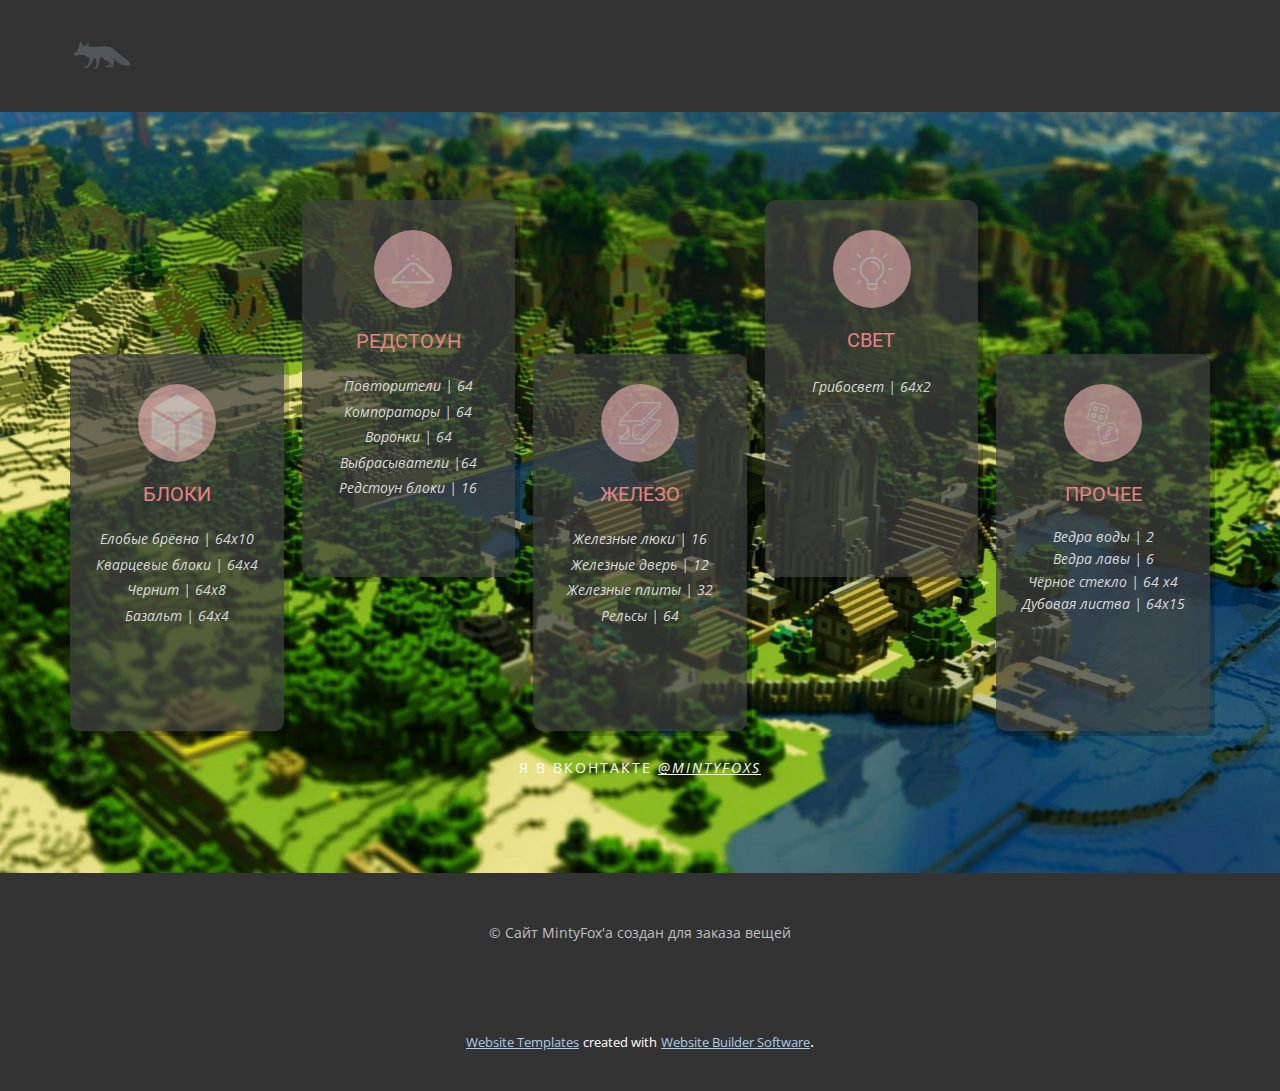
==== Главная.html @ aa0907a6 "master" ====
<!DOCTYPE html>
<html style="font-size: 16px;" lang="ru"><head>
    <meta name="viewport" content="width=device-width, initial-scale=1.0">
    <meta charset="utf-8">
    <meta name="keywords" content="">
    <meta name="description" content="">
    <title>Главная</title>
    <link rel="stylesheet" href="nicepage.css" media="screen">
<link rel="stylesheet" href="Главная.css" media="screen">
    <script class="u-script" type="text/javascript" src="jquery.js" defer=""></script>
    <script class="u-script" type="text/javascript" src="nicepage.js" defer=""></script>
    <meta name="generator" content="Nicepage 4.14.1, nicepage.com">
    <meta property="og:title" content="Предметы для покупки">
    <meta property="og:description" content="Вещи которые я хочу приобрести">
    <meta property="og:image" content="images/minecraft-trees-houses-139311.jpg">
    <link id="u-theme-google-font" rel="stylesheet" href="https://fonts.googleapis.com/css?family=Roboto:100,100i,300,300i,400,400i,500,500i,700,700i,900,900i|Open+Sans:300,300i,400,400i,500,500i,600,600i,700,700i,800,800i">
    
    
    <script type="application/ld+json">{
		"@context": "http://schema.org",
		"@type": "Organization",
		"name": "",
		"logo": "images/185435220-0.png"
}</script>
    <meta name="theme-color" content="#478ac9">
    <meta property="og:type" content="website">
  </head>
  <body class="u-body u-xl-mode" data-lang="ru"><header class="u-clearfix u-grey-80 u-header u-header" id="sec-634b"><div class="u-clearfix u-sheet u-sheet-1">
        <a href="Главная.html" data-page-id="185435220" class="u-hover-feature u-image u-logo u-image-1" data-image-width="150" data-image-height="150" title="Главная" data-animation-name="" data-animation-duration="0" data-animation-direction="">
          <img src="images/185435220-0.png" class="u-logo-image u-logo-image-1" alt="">
        </a>
      </div></header>
    <section class="skrollable u-align-center u-clearfix u-image u-parallax u-section-1" id="carousel_e01c" data-image-width="3840" data-image-height="2400">
      <div class="u-clearfix u-sheet u-sheet-1">
        <div class="u-clearfix u-gutter-18 u-layout-wrap u-layout-wrap-1">
          <div class="u-gutter-0 u-layout">
            <div class="u-layout-row">
              <div class="u-size-12 u-size-30-md">
                <div class="u-layout-col">
                  <div class="u-container-style u-hidden-sm u-hidden-xs u-layout-cell u-size-20 u-layout-cell-1">
                    <div class="u-container-layout u-container-layout-1"></div>
                  </div>
                  <div class="u-align-center u-container-style u-grey-75 u-hover-feature u-layout-cell u-opacity u-opacity-75 u-radius-9 u-shape-round u-size-40 u-layout-cell-2">
                    <div class="u-container-layout u-container-layout-2"><span class="u-file-icon u-icon u-icon-circle u-opacity u-opacity-60 u-palette-2-light-2 u-text-palette-2-light-3 u-icon-1"><img src="images/2592226.png" alt=""></span>
                      <h5 class="u-text u-text-palette-2-light-1 u-text-1">Блоки</h5>
                      <p class="u-text u-text-grey-15 u-text-2">
                        <span style="font-size: 0.875rem;">Елобые брёвна | 64x10<br>Кварцевые блоки | 64x4<br>Чернит | 64x8<br>Базальт | 64x4
                        </span>
                        <br>
                        <br>
                      </p>
                    </div>
                  </div>
                </div>
              </div>
              <div class="u-size-12 u-size-30-md">
                <div class="u-layout-col">
                  <div class="u-align-center u-container-style u-grey-75 u-hover-feature u-layout-cell u-opacity u-opacity-70 u-radius-10 u-shape-round u-size-40 u-layout-cell-3">
                    <div class="u-container-layout u-valign-top u-container-layout-3"><span class="u-file-icon u-icon u-icon-circle u-opacity u-opacity-60 u-palette-2-light-2 u-text-palette-2-light-3 u-icon-2"><img src="images/7598399.png" alt=""></span>
                      <h5 class="u-text u-text-palette-2-light-1 u-text-3">Редстоун</h5>
                      <p class="u-text u-text-grey-15 u-text-4">
                        <span style="font-size: 0.875rem;">Повторители | 64<br>Компораторы | 64<br>Воронки | 64<br>Выбрасыватели |64<br>Редстоун блоки | 16
                        </span>
                        <br>
                      </p>
                    </div>
                  </div>
                  <div class="u-container-style u-hidden-sm u-hidden-xs u-layout-cell u-size-20 u-layout-cell-4">
                    <div class="u-container-layout u-container-layout-4"></div>
                  </div>
                </div>
              </div>
              <div class="u-size-12 u-size-30-md">
                <div class="u-layout-col">
                  <div class="u-container-style u-hidden-sm u-hidden-xs u-layout-cell u-size-20 u-layout-cell-5">
                    <div class="u-container-layout u-container-layout-5"></div>
                  </div>
                  <div class="u-align-center u-container-style u-grey-75 u-hover-feature u-layout-cell u-opacity u-opacity-70 u-radius-10 u-shape-round u-size-40 u-layout-cell-6">
                    <div class="u-container-layout u-container-layout-6"><span class="u-file-icon u-icon u-icon-circle u-opacity u-opacity-60 u-palette-2-light-2 u-text-palette-2-light-3 u-icon-3"><img src="images/605796.png" alt=""></span>
                      <h5 class="u-text u-text-palette-2-light-1 u-text-5">Железо</h5>
                      <p class="u-text u-text-grey-15 u-text-6">
                        <span style="font-size: 0.875rem;">Железные люки | 16<br>Железные дверь | 12<br>Железные плиты | 32<br>Рельсы | 64
                        </span>
                        <br>
                      </p>
                    </div>
                  </div>
                </div>
              </div>
              <div class="u-size-12 u-size-30-md">
                <div class="u-layout-col">
                  <div class="u-align-center u-container-style u-grey-75 u-hover-feature u-layout-cell u-opacity u-opacity-70 u-radius-10 u-shape-round u-size-40 u-layout-cell-7">
                    <div class="u-container-layout u-container-layout-7"><span class="u-file-icon u-icon u-icon-circle u-opacity u-opacity-60 u-palette-2-light-2 u-text-palette-2-light-3 u-icon-4"><img src="images/2910914.png" alt=""></span>
                      <h5 class="u-text u-text-palette-2-light-1 u-text-7">свет</h5>
                      <p class="u-text u-text-grey-15 u-text-8">Грибосвет | 64x2</p>
                    </div>
                  </div>
                  <div class="u-container-style u-hidden-sm u-hidden-xs u-layout-cell u-size-20 u-layout-cell-8">
                    <div class="u-container-layout u-container-layout-8"></div>
                  </div>
                </div>
              </div>
              <div class="u-size-12 u-size-60-md">
                <div class="u-layout-col">
                  <div class="u-container-style u-hidden-md u-hidden-sm u-hidden-xs u-layout-cell u-size-20 u-layout-cell-9">
                    <div class="u-container-layout u-container-layout-9"></div>
                  </div>
                  <div class="u-align-center u-container-style u-grey-75 u-hover-feature u-layout-cell u-opacity u-opacity-70 u-radius-10 u-shape-round u-size-40 u-layout-cell-10">
                    <div class="u-container-layout u-container-layout-10"><span class="u-file-icon u-icon u-icon-circle u-opacity u-opacity-60 u-palette-2-light-2 u-text-palette-2-light-3 u-icon-5"><img src="images/1055906.png" alt=""></span>
                      <h5 class="u-text u-text-palette-2-light-1 u-text-9">Прочее</h5>
                      <p class="u-text u-text-grey-15 u-text-10">Ведра воды | 2<br>Ведра лавы | 6<br>Чёрное стекло | 64 x4<br>Дубовая листва | 64x15
                      </p>
                    </div>
                  </div>
                </div>
              </div>
            </div>
          </div>
        </div>
        <p class="u-text u-text-body-alt-color u-text-11">Я в вконтакте <a href="https://vk.com/minty.foxs" class="u-border-none u-btn u-button-link u-button-style u-none u-text-white u-btn-1">@MINTYFOXS</a>
        </p>
      </div>
      
      
      
      
      
    </section>
    
    
    <footer class="u-align-center u-clearfix u-footer u-grey-80 u-footer" id="sec-20db"><div class="u-clearfix u-sheet u-valign-middle u-sheet-1">
        <p class="u-small-text u-text u-text-grey-25 u-text-variant u-text-1">© Сайт MintyFox'a создан для заказа вещей</p>
      </div></footer>
    <section class="u-backlink u-clearfix u-grey-80">
      <a class="u-link" href="https://nicepage.com/website-templates" target="_blank">
        <span>Website Templates</span>
      </a>
      <p class="u-text">
        <span>created with</span>
      </p>
      <a class="u-link" href="" target="_blank">
        <span>Website Builder Software</span>
      </a>. 
    </section>
  
</body></html>
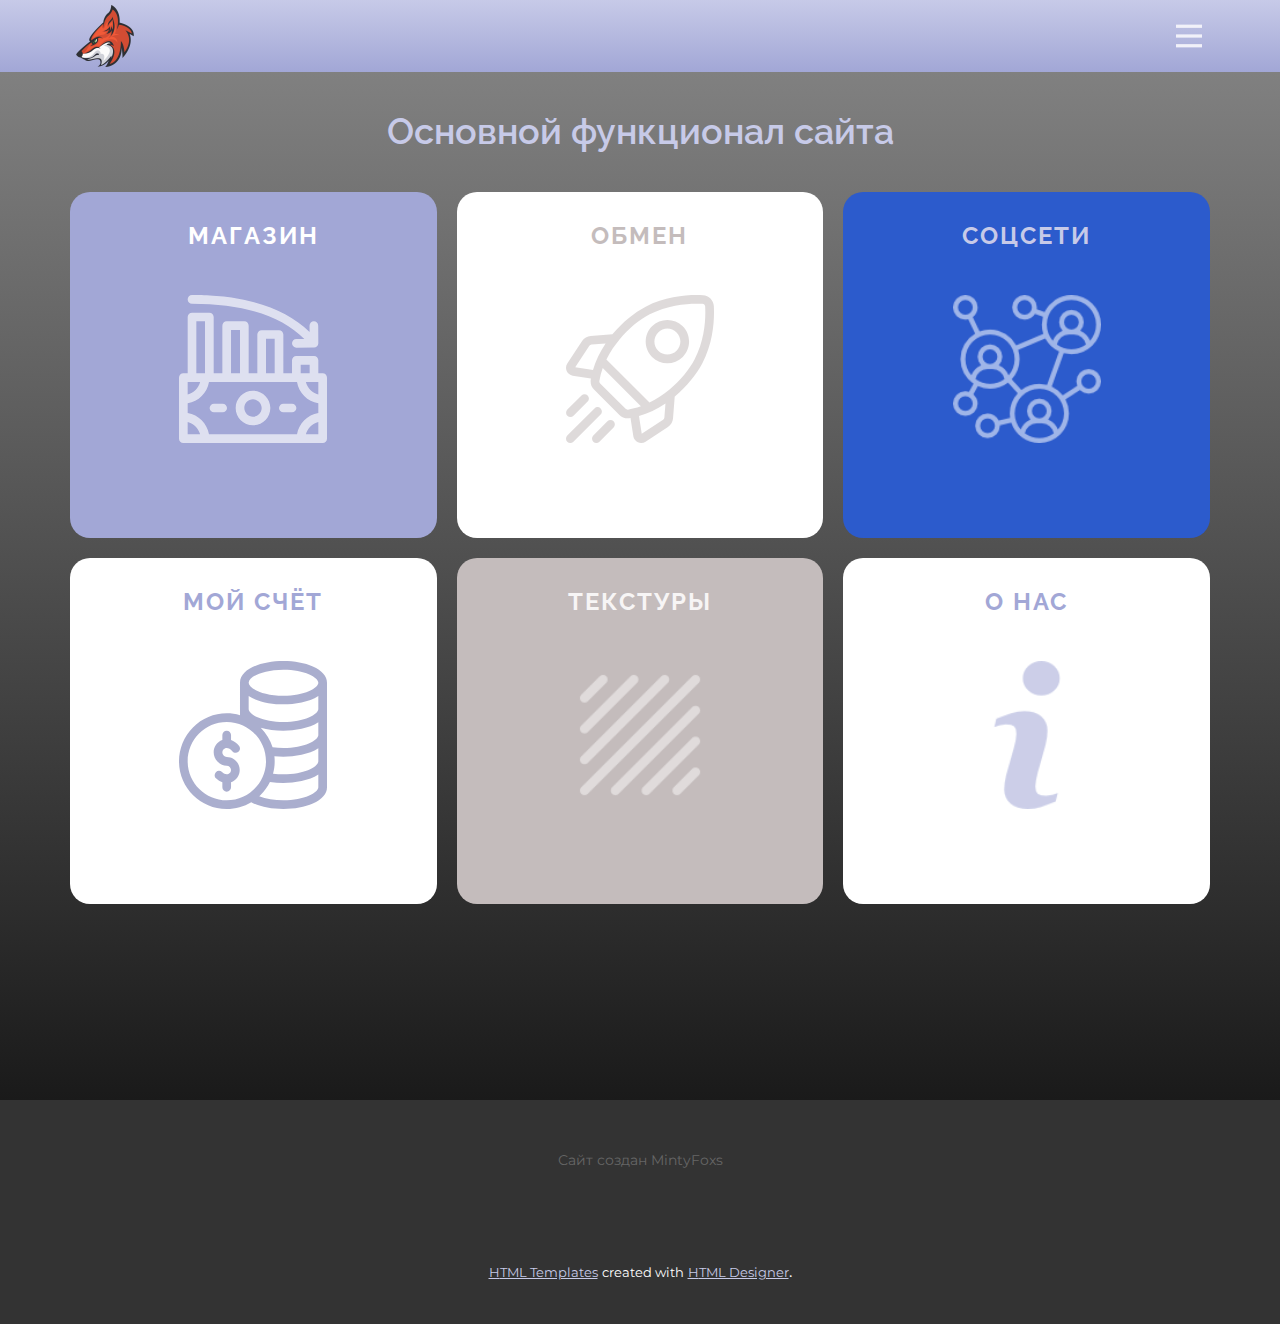
==== commit bbed4c43: "master" ====
--- a/Главная.html
+++ b/Главная.html
@@ -2,7 +2,7 @@
 <html style="font-size: 16px;" lang="ru"><head>
     <meta name="viewport" content="width=device-width, initial-scale=1.0">
     <meta charset="utf-8">
-    <meta name="keywords" content="">
+    <meta name="keywords" content="​Be Unique, ​You can develop your unique style, ​What makes your fashion style unique?, Best Beauty Tips, ​If you want to set trends instead of following them, there are ways to have a unique fashion sense., ​How to refresh your style, location, follow us, contact form">
     <meta name="description" content="">
     <title>Главная</title>
     <link rel="stylesheet" href="nicepage.css" media="screen">
@@ -10,136 +10,115 @@
     <script class="u-script" type="text/javascript" src="jquery.js" defer=""></script>
     <script class="u-script" type="text/javascript" src="nicepage.js" defer=""></script>
     <meta name="generator" content="Nicepage 4.14.1, nicepage.com">
-    <meta property="og:title" content="Предметы для покупки">
-    <meta property="og:description" content="Вещи которые я хочу приобрести">
-    <meta property="og:image" content="images/minecraft-trees-houses-139311.jpg">
-    <link id="u-theme-google-font" rel="stylesheet" href="https://fonts.googleapis.com/css?family=Roboto:100,100i,300,300i,400,400i,500,500i,700,700i,900,900i|Open+Sans:300,300i,400,400i,500,500i,600,600i,700,700i,800,800i">
+    <link id="u-theme-google-font" rel="stylesheet" href="https://fonts.googleapis.com/css?family=Raleway:100,100i,200,200i,300,300i,400,400i,500,500i,600,600i,700,700i,800,800i,900,900i|Montserrat:100,100i,200,200i,300,300i,400,400i,500,500i,600,600i,700,700i,800,800i,900,900i">
     
     
     <script type="application/ld+json">{
 		"@context": "http://schema.org",
 		"@type": "Organization",
 		"name": "",
-		"logo": "images/185435220-0.png"
+		"logo": "images/g6t43.png"
 }</script>
-    <meta name="theme-color" content="#478ac9">
+    <meta name="theme-color" content="#666ca7">
+    <meta property="og:title" content="Главная">
     <meta property="og:type" content="website">
   </head>
-  <body class="u-body u-xl-mode" data-lang="ru"><header class="u-clearfix u-grey-80 u-header u-header" id="sec-634b"><div class="u-clearfix u-sheet u-sheet-1">
-        <a href="Главная.html" data-page-id="185435220" class="u-hover-feature u-image u-logo u-image-1" data-image-width="150" data-image-height="150" title="Главная" data-animation-name="" data-animation-duration="0" data-animation-direction="">
-          <img src="images/185435220-0.png" class="u-logo-image u-logo-image-1" alt="">
+  <body class="u-body u-xl-mode" data-lang="ru"><header class="u-clearfix u-gradient u-header u-header" id="sec-643f"><div class="u-clearfix u-sheet u-sheet-1">
+        <a href="Главная.html" data-page-id="761927318" class="u-hover-feature u-image u-logo u-image-1" data-image-width="1120" data-image-height="1120" title="Главная">
+          <img src="images/g6t43.png" class="u-logo-image u-logo-image-1">
         </a>
+        <nav class="u-menu u-menu-one-level u-menu-open-right u-offcanvas u-menu-1" data-responsive-from="XL">
+          <div class="menu-collapse" style="font-size: 1rem; letter-spacing: 0px;">
+            <a class="u-button-style u-custom-color u-custom-hover-color u-custom-left-right-menu-spacing u-custom-padding-bottom u-custom-text-active-color u-custom-text-color u-custom-text-hover-color u-custom-text-shadow u-custom-text-shadow-blur u-custom-text-shadow-color u-custom-text-shadow-transparency u-custom-text-shadow-x u-custom-text-shadow-y u-custom-top-bottom-menu-spacing u-nav-link u-text-active-palette-1-base u-text-hover-palette-2-base u-text-palette-1-light-3" href="#" style="font-size: calc(1em + 10px); padding: 5px 8px;">
+              <svg class="u-svg-link" viewBox="0 0 24 24"><use xmlns:xlink="http://www.w3.org/1999/xlink" xlink:href="#menu-hamburger"></use></svg>
+              <svg class="u-svg-content" version="1.1" id="menu-hamburger" viewBox="0 0 16 16" x="0px" y="0px" xmlns:xlink="http://www.w3.org/1999/xlink" xmlns="http://www.w3.org/2000/svg"><g><rect y="1" width="16" height="2"></rect><rect y="7" width="16" height="2"></rect><rect y="13" width="16" height="2"></rect>
+</g></svg>
+            </a>
+          </div>
+          <div class="u-custom-menu u-nav-container">
+            <ul class="u-nav u-unstyled u-nav-1"><li class="u-nav-item"><a class="u-button-style u-nav-link u-text-active-palette-2-base u-text-hover-palette-1-base u-text-palette-3-base" href="Главная.html" style="padding: 10px 20px;">Главная</a>
+</li><li class="u-nav-item"><a class="u-button-style u-nav-link u-text-active-palette-2-base u-text-hover-palette-1-base u-text-palette-3-base" href="Магазин.html" style="padding: 10px 20px;">Магазин</a>
+</li><li class="u-nav-item"><a class="u-button-style u-nav-link u-text-active-palette-2-base u-text-hover-palette-1-base u-text-palette-3-base" href="Обмен.html" style="padding: 10px 20px;">Обмен</a>
+</li><li class="u-nav-item"><a class="u-button-style u-nav-link u-text-active-palette-2-base u-text-hover-palette-1-base u-text-palette-3-base" href="Мой-счёт.html" style="padding: 10px 20px;">Мой счёт</a>
+</li><li class="u-nav-item"><a class="u-button-style u-nav-link u-text-active-palette-2-base u-text-hover-palette-1-base u-text-palette-3-base" href="Текстуры.html" style="padding: 10px 20px;">Текстуры</a>
+</li><li class="u-nav-item"><a class="u-button-style u-nav-link u-text-active-palette-2-base u-text-hover-palette-1-base u-text-palette-3-base" href="Соцсети.html" style="padding: 10px 15px 10px 20px;">Соцсети</a>
+</li></ul>
+          </div>
+          <div class="u-custom-menu u-nav-container-collapse">
+            <div class="u-black u-container-style u-inner-container-layout u-opacity u-opacity-75 u-sidenav u-sidenav-1">
+              <div class="u-inner-container-layout u-sidenav-overflow" style="padding: 0px;">
+                <div class="u-menu-close"></div>
+                <ul class="u-align-center u-nav u-popupmenu-items u-text-hover-palette-1-dark-1 u-text-palette-1-light-2 u-unstyled u-nav-2"><li class="u-nav-item"><a class="u-button-style u-nav-link" href="Главная.html">Главная</a>
+</li><li class="u-nav-item"><a class="u-button-style u-nav-link" href="Магазин.html">Магазин</a>
+</li><li class="u-nav-item"><a class="u-button-style u-nav-link" href="Обмен.html">Обмен</a>
+</li><li class="u-nav-item"><a class="u-button-style u-nav-link" href="Мой-счёт.html">Мой счёт</a>
+</li><li class="u-nav-item"><a class="u-button-style u-nav-link" href="Текстуры.html">Текстуры</a>
+</li><li class="u-nav-item"><a class="u-button-style u-nav-link" href="Соцсети.html">Соцсети</a>
+</li></ul>
+              </div>
+            </div>
+            <div class="u-black u-menu-overlay u-opacity u-opacity-60"></div>
+          </div>
+        </nav>
       </div></header>
-    <section class="skrollable u-align-center u-clearfix u-image u-parallax u-section-1" id="carousel_e01c" data-image-width="3840" data-image-height="2400">
+    <section class="u-align-center u-clearfix u-gradient u-section-1" id="carousel_fe05">
       <div class="u-clearfix u-sheet u-sheet-1">
-        <div class="u-clearfix u-gutter-18 u-layout-wrap u-layout-wrap-1">
-          <div class="u-gutter-0 u-layout">
-            <div class="u-layout-row">
-              <div class="u-size-12 u-size-30-md">
-                <div class="u-layout-col">
-                  <div class="u-container-style u-hidden-sm u-hidden-xs u-layout-cell u-size-20 u-layout-cell-1">
-                    <div class="u-container-layout u-container-layout-1"></div>
-                  </div>
-                  <div class="u-align-center u-container-style u-grey-75 u-hover-feature u-layout-cell u-opacity u-opacity-75 u-radius-9 u-shape-round u-size-40 u-layout-cell-2">
-                    <div class="u-container-layout u-container-layout-2"><span class="u-file-icon u-icon u-icon-circle u-opacity u-opacity-60 u-palette-2-light-2 u-text-palette-2-light-3 u-icon-1"><img src="images/2592226.png" alt=""></span>
-                      <h5 class="u-text u-text-palette-2-light-1 u-text-1">Блоки</h5>
-                      <p class="u-text u-text-grey-15 u-text-2">
-                        <span style="font-size: 0.875rem;">Елобые брёвна | 64x10<br>Кварцевые блоки | 64x4<br>Чернит | 64x8<br>Базальт | 64x4
-                        </span>
-                        <br>
-                        <br>
-                      </p>
-                    </div>
-                  </div>
-                </div>
+        <h2 class="u-align-center u-text u-text-default u-text-palette-1-light-2 u-text-1">Основной функционал сайта</h2>
+        <div class="u-expanded-width u-list u-list-1">
+          <div class="u-repeater u-repeater-1">
+            <div class="u-align-center u-container-style u-custom-item u-list-item u-palette-1-light-1 u-radius-20 u-repeater-item u-shape-round u-video-cover u-list-item-1" data-href="Магазин.html" data-page-id="128903152">
+              <div class="u-container-layout u-similar-container u-valign-top u-container-layout-1">
+                <h4 class="u-custom-item u-text u-text-2">магазин</h4><span class="u-align-center-lg u-align-center-md u-align-center-sm u-align-center-xs u-custom-item u-icon u-icon-rectangle u-opacity u-opacity-65 u-text-white u-icon-1"><svg class="u-svg-link" preserveAspectRatio="xMidYMin slice" viewBox="0 0 512 512" style=""><use xmlns:xlink="http://www.w3.org/1999/xlink" xlink:href="#svg-9e8d"></use></svg><svg class="u-svg-content" viewBox="0 0 512 512" id="svg-9e8d"><g><path d="m44.995 30.137c177.734.066 308.272 41.013 388.681 121.784l-27.774.182c-8.284.054-14.956 6.812-14.901 15.093.055 8.481 7.089 15.015 15.098 14.897l61-.399c8.278-.054 14.956-6.813 14.901-15.094l-.399-60.583c-.056-8.499-7.105-15.014-15.098-14.897-8.284.054-14.956 6.813-14.901 15.094l.141 21.422c-52.459-51.201-123.983-87.502-213.221-108.096-97.482-22.497-195.02-19.395-193.522-19.395-8.282 0-14.997 6.71-15 14.99-.003 8.282 6.71 14.999 14.995 15.002z"></path><path d="m497 271.068h-15v-44.987c0-8.282-6.716-14.996-15-14.996h-61c-8.284 0-15 6.714-15 14.996v44.987h-30v-134.462c0-8.282-6.716-14.996-15-14.996h-60c-8.284 0-15 6.714-15 14.996v134.462h-30v-164.953c0-8.282-6.716-14.996-15-14.996h-61c-8.284 0-15 6.714-15 14.996v164.953h-30v-194.944c0-8.282-6.716-14.996-15-14.996h-60c-8.284 0-15 6.714-15 14.996v194.945h-15c-8.284 0-15 6.714-15 14.996v210.94c0 8.281 6.716 14.995 15 14.995h482c8.284 0 15-6.714 15-14.996v-210.94c0-8.282-6.716-14.996-15-14.996zm-88.743 210.941h-304.514c-6.34-37.62-36.112-67.384-73.743-73.722v-33.504c37.631-6.339 67.403-36.102 73.743-73.722h304.514c6.34 37.62 36.112 67.384 73.743 73.722v33.504c-37.631 6.338-67.403 36.101-73.743 73.722zm73.743-180.949v43.089c-21.053-5.437-37.663-22.042-43.101-43.089zm-61-59.983h31v29.991h-31zm-120-89.475h30v119.466h-30zm-121-30.491h31v149.957h-31zm-120-29.992h30v179.949h-30zm13.101 209.941c-5.438 21.047-22.048 37.652-43.101 43.089v-43.089zm-43.101 137.859c21.053 5.437 37.663 22.042 43.101 43.089h-43.101zm408.899 43.09c5.439-21.047 22.048-37.652 43.101-43.089v43.089z"></path><path d="m256 331.051c-33.084 0-60 26.908-60 59.983s26.916 59.983 60 59.983 60-26.908 60-59.983-26.916-59.983-60-59.983zm0 89.975c-16.542 0-30-13.454-30-29.992 0-16.537 13.458-29.991 30-29.991s30 13.454 30 29.991c0 16.538-13.458 29.992-30 29.992z"></path><path d="m151 376.039h-30c-8.284 0-15 6.714-15 14.996s6.716 14.996 15 14.996h30c8.284 0 15-6.714 15-14.996s-6.716-14.996-15-14.996z"></path><path d="m391 376.039h-30c-8.284 0-15 6.714-15 14.996s6.716 14.996 15 14.996h30c8.284 0 15-6.714 15-14.996s-6.716-14.996-15-14.996z"></path>
+</g></svg></span>
               </div>
-              <div class="u-size-12 u-size-30-md">
-                <div class="u-layout-col">
-                  <div class="u-align-center u-container-style u-grey-75 u-hover-feature u-layout-cell u-opacity u-opacity-70 u-radius-10 u-shape-round u-size-40 u-layout-cell-3">
-                    <div class="u-container-layout u-valign-top u-container-layout-3"><span class="u-file-icon u-icon u-icon-circle u-opacity u-opacity-60 u-palette-2-light-2 u-text-palette-2-light-3 u-icon-2"><img src="images/7598399.png" alt=""></span>
-                      <h5 class="u-text u-text-palette-2-light-1 u-text-3">Редстоун</h5>
-                      <p class="u-text u-text-grey-15 u-text-4">
-                        <span style="font-size: 0.875rem;">Повторители | 64<br>Компораторы | 64<br>Воронки | 64<br>Выбрасыватели |64<br>Редстоун блоки | 16
-                        </span>
-                        <br>
-                      </p>
-                    </div>
-                  </div>
-                  <div class="u-container-style u-hidden-sm u-hidden-xs u-layout-cell u-size-20 u-layout-cell-4">
-                    <div class="u-container-layout u-container-layout-4"></div>
-                  </div>
-                </div>
+            </div>
+            <div class="u-align-center u-container-style u-custom-item u-list-item u-radius-20 u-repeater-item u-video-cover u-white u-list-item-2" data-href="Обмен.html" data-page-id="792313160">
+              <div class="u-container-layout u-similar-container u-valign-top u-container-layout-2">
+                <h4 class="u-custom-item u-text u-text-palette-2-light-1 u-text-3">ОБМЕН</h4><span class="u-align-center-lg u-align-center-md u-align-center-sm u-align-center-xs u-custom-item u-icon u-icon-rectangle u-opacity u-opacity-55 u-text-palette-2-light-1 u-icon-2"><svg class="u-svg-link" preserveAspectRatio="xMidYMin slice" viewBox="0 0 512 512" style=""><use xmlns:xlink="http://www.w3.org/1999/xlink" xlink:href="#svg-b618"></use></svg><svg class="u-svg-content" viewBox="0 0 512 512" id="svg-b618"><path d="m511.4 38.222c-1.109-20.338-17.284-36.511-37.622-37.621-41.038-2.242-121.342-.061-198.13 39.656-39.145 20.248-80.545 54.577-113.584 94.185-.407.488-.803.979-1.207 1.468l-74.98 5.792c-12.342.954-23.335 7.423-30.161 17.747l-51.154 77.372c-5.177 7.83-6 17.629-2.203 26.212 3.798 8.584 11.602 14.566 20.877 16.003l63.171 9.784c-.223 1.228-.447 2.455-.652 3.683-2.103 12.58 2.065 25.514 11.151 34.599l87.992 87.993c7.533 7.533 17.712 11.686 28.142 11.686 2.148 0 4.308-.177 6.458-.536 1.228-.205 2.455-.429 3.683-.652l9.784 63.172c1.437 9.275 7.419 17.08 16.001 20.877 3.571 1.58 7.35 2.36 11.112 2.36 5.283-.001 10.529-1.539 15.101-4.562l77.372-51.155c10.325-6.827 16.793-17.82 17.745-30.161l5.792-74.979c.489-.404.981-.8 1.469-1.207 39.609-33.039 73.939-74.439 94.186-113.585 39.719-76.791 41.896-157.096 39.657-198.131zm-175.394 393.037-74.011 48.933-9.536-61.565c31.28-9.197 62.223-23.927 91.702-43.66l-3.773 48.845c-.235 3.047-1.833 5.762-4.382 7.447zm-129.895-37.377-87.993-87.993c-2.245-2.246-3.283-5.401-2.774-8.44 2.616-15.643 6.681-30.534 11.713-44.562l132.028 132.028c-16.848 6.035-31.939 9.635-44.534 11.741-3.044.506-6.195-.529-8.44-2.774zm-117.923-222.269 48.844-3.773c-19.734 29.479-34.464 60.422-43.661 91.702l-61.564-9.535 48.934-74.012c1.686-2.55 4.401-4.147 7.447-4.382zm270.155 155.286c-24.233 20.213-47.756 34.833-69.438 45.412l-149.221-149.221c13.858-28.304 30.771-51.873 45.417-69.431 30.575-36.655 68.602-68.276 104.331-86.756 70.474-36.453 144.725-38.416 182.713-36.348 5.028.274 9.027 4.273 9.301 9.302 2.071 37.988.104 112.238-36.349 182.713-18.479 35.728-50.1 73.754-86.754 104.329z"></path><path d="m350.721 236.243c19.202-.002 38.412-7.312 53.031-21.931 14.166-14.165 21.966-32.999 21.966-53.031s-7.801-38.866-21.966-53.031c-29.242-29.243-76.822-29.241-106.062 0-14.166 14.165-21.967 32.999-21.967 53.031s7.802 38.866 21.967 53.031c14.622 14.622 33.822 21.933 53.031 21.931zm-31.82-106.781c8.772-8.773 20.295-13.159 31.818-13.159 11.524 0 23.047 4.386 31.819 13.159 8.499 8.499 13.179 19.799 13.179 31.818s-4.68 23.32-13.179 31.819c-17.544 17.545-46.093 17.544-63.638 0-8.499-8.499-13.18-19.799-13.18-31.818s4.682-23.32 13.181-31.819z"></path><path d="m15.301 421.938c3.839 0 7.678-1.464 10.606-4.394l48.973-48.973c5.858-5.858 5.858-15.355 0-21.213-5.857-5.858-15.355-5.858-21.213 0l-48.972 48.973c-5.858 5.858-5.858 15.355 0 21.213 2.928 2.929 6.767 4.394 10.606 4.394z"></path><path d="m119.761 392.239c-5.857-5.858-15.355-5.858-21.213 0l-94.154 94.155c-5.858 5.858-5.858 15.355 0 21.213 2.929 2.929 6.767 4.393 10.606 4.393s7.678-1.464 10.606-4.394l94.154-94.154c5.859-5.858 5.859-15.355.001-21.213z"></path><path d="m143.429 437.12-48.973 48.973c-5.858 5.858-5.858 15.355 0 21.213 2.929 2.929 6.768 4.394 10.606 4.394s7.678-1.464 10.606-4.394l48.973-48.973c5.858-5.858 5.858-15.355 0-21.213-5.857-5.858-15.355-5.858-21.212 0z"></path></svg></span>
               </div>
-              <div class="u-size-12 u-size-30-md">
-                <div class="u-layout-col">
-                  <div class="u-container-style u-hidden-sm u-hidden-xs u-layout-cell u-size-20 u-layout-cell-5">
-                    <div class="u-container-layout u-container-layout-5"></div>
-                  </div>
-                  <div class="u-align-center u-container-style u-grey-75 u-hover-feature u-layout-cell u-opacity u-opacity-70 u-radius-10 u-shape-round u-size-40 u-layout-cell-6">
-                    <div class="u-container-layout u-container-layout-6"><span class="u-file-icon u-icon u-icon-circle u-opacity u-opacity-60 u-palette-2-light-2 u-text-palette-2-light-3 u-icon-3"><img src="images/605796.png" alt=""></span>
-                      <h5 class="u-text u-text-palette-2-light-1 u-text-5">Железо</h5>
-                      <p class="u-text u-text-grey-15 u-text-6">
-                        <span style="font-size: 0.875rem;">Железные люки | 16<br>Железные дверь | 12<br>Железные плиты | 32<br>Рельсы | 64
-                        </span>
-                        <br>
-                      </p>
-                    </div>
-                  </div>
-                </div>
+            </div>
+            <div class="u-align-center u-container-style u-custom-item u-list-item u-palette-4-base u-radius-20 u-repeater-item u-shape-round u-video-cover u-list-item-3" data-href="Соцсети.html" data-page-id="644019392">
+              <div class="u-container-layout u-similar-container u-valign-top u-container-layout-3">
+                <h4 class="u-custom-item u-text u-text-palette-1-light-2 u-text-4">Соцсети</h4><span class="u-align-center-lg u-align-center-md u-align-center-sm u-align-center-xs u-custom-item u-file-icon u-icon u-opacity u-opacity-55 u-text-white u-icon-3"><img src="images/1239608.png" alt=""></span>
               </div>
-              <div class="u-size-12 u-size-30-md">
-                <div class="u-layout-col">
-                  <div class="u-align-center u-container-style u-grey-75 u-hover-feature u-layout-cell u-opacity u-opacity-70 u-radius-10 u-shape-round u-size-40 u-layout-cell-7">
-                    <div class="u-container-layout u-container-layout-7"><span class="u-file-icon u-icon u-icon-circle u-opacity u-opacity-60 u-palette-2-light-2 u-text-palette-2-light-3 u-icon-4"><img src="images/2910914.png" alt=""></span>
-                      <h5 class="u-text u-text-palette-2-light-1 u-text-7">свет</h5>
-                      <p class="u-text u-text-grey-15 u-text-8">Грибосвет | 64x2</p>
-                    </div>
-                  </div>
-                  <div class="u-container-style u-hidden-sm u-hidden-xs u-layout-cell u-size-20 u-layout-cell-8">
-                    <div class="u-container-layout u-container-layout-8"></div>
-                  </div>
-                </div>
+            </div>
+            <div class="u-align-center u-container-style u-custom-item u-list-item u-radius-20 u-repeater-item u-white u-list-item-4" data-href="Мой-счёт.html" data-page-id="217289759">
+              <div class="u-container-layout u-similar-container u-valign-top u-container-layout-4">
+                <h4 class="u-custom-item u-text u-text-palette-1-light-1 u-text-5">Мой счёт</h4><span class="u-align-center-lg u-align-center-md u-align-center-sm u-align-center-xs u-custom-item u-icon u-icon-rectangle u-opacity u-opacity-55 u-text-palette-1-base u-icon-4"><svg class="u-svg-link" preserveAspectRatio="xMidYMin slice" viewBox="0 0 512 512" style=""><use xmlns:xlink="http://www.w3.org/1999/xlink" xlink:href="#svg-21e9"></use></svg><svg class="u-svg-content" viewBox="0 0 512 512" x="0px" y="0px" id="svg-21e9" style="enable-background:new 0 0 512 512;"><g><g><path d="M165,332c-7.99,0-15-7.477-15-16c0-6.286,3.965-11.953,9.866-14.103c7.7-2.806,16.673,0.999,24.606,10.445    c5.33,6.344,14.79,7.167,21.134,1.839s7.167-14.79,1.839-21.133c-8.109-9.656-17.548-16.293-27.445-19.625V256    c0-8.284-6.716-15-15-15s-15,6.716-15,15v17.572c-0.134,0.047-0.268,0.088-0.401,0.137C131.895,280.157,120,297.153,120,316    c0,11.955,4.597,23.347,12.944,32.079C141.526,357.056,152.911,362,165,362c8.271,0,15,6.729,15,15    c0,6.042-3.596,11.468-9.159,13.825c-6.717,2.844-14.755,0.417-22.059-6.659c-5.951-5.764-15.445-5.614-21.211,0.335    c-5.764,5.95-5.614,15.446,0.336,21.21c6.772,6.561,14.301,11.197,22.093,13.813V437c0,8.284,6.716,15,15,15s15-6.716,15-15    v-17.571c18.295-6.504,30-23.575,30-42.429C210,352.187,189.813,332,165,332z"></path>
+</g>
+</g><g><g><path d="M463,18.844C435.379,6.692,399.155,0,361,0c-78.082,0-150,28.671-150,75c0,11.591,0,101.714,0,112.545    c-14.791-4.307-30.239-6.545-46-6.545c-43.972,0-85.406,17.376-116.67,48.928C17.164,261.381,0,302.958,0,347    c0,90.981,74.019,165,165,165c30.361,0,59.55-8.159,85.059-23.438C277.958,503.529,317.713,512,361,512    c38.155,0,74.379-6.692,102-18.844c31.598-13.901,49-33.845,49-56.156c0-9.342,0-352.464,0-362    C512,52.688,494.598,32.745,463,18.844z M165,482c-74.439,0-135-60.561-135-135c0-74.991,60.561-136,135-136    c74.99,0,136,61.009,136,136C301,421.439,239.99,482,165,482z M482,437c0,18.348-47.137,45-121,45    c-31.422,0-61.106-5.036-83.63-13.86c1.589-1.46,3.161-2.943,4.703-4.47c13.507-13.384,24.406-28.635,32.467-45.148    C329.443,420.82,345.011,422,361,422c39.443,0,88.356-7.667,121-29.019V437z M482,347c0,18.348-47.137,45-121,45    c-12.237,0-24.166-0.765-35.661-2.246C329.066,375.97,331,361.627,331,347c0-5.889-0.321-11.733-0.935-17.517    c10.104,1,20.445,1.517,30.935,1.517c39.446,0,88.355-7.668,121-29.019V347z M482,256c0,18.348-47.137,45-121,45    c-12.768,0-25.26-0.835-37.274-2.458c-7.785-25.252-21.674-48.495-40.917-67.958C306,237.356,332.938,241,361,241    c39.446,0,88.355-7.668,121-29.019V256z M482,166c0,18.348-47.137,45-121,45c-34.007,0-65.745-5.782-89.367-16.281    C252.737,186.322,241,175.317,241,166v-44.805C273.474,142.481,321.972,150,361,150c39.446,0,88.355-7.668,121-29.019V166z     M361,120c-73.276,0-120-26.255-120-45c0-18.803,46.857-45,120-45c73.863,0,121,26.652,121,45S434.863,120,361,120z"></path>
+</g>
+</g></svg></span>
               </div>
-              <div class="u-size-12 u-size-60-md">
-                <div class="u-layout-col">
-                  <div class="u-container-style u-hidden-md u-hidden-sm u-hidden-xs u-layout-cell u-size-20 u-layout-cell-9">
-                    <div class="u-container-layout u-container-layout-9"></div>
-                  </div>
-                  <div class="u-align-center u-container-style u-grey-75 u-hover-feature u-layout-cell u-opacity u-opacity-70 u-radius-10 u-shape-round u-size-40 u-layout-cell-10">
-                    <div class="u-container-layout u-container-layout-10"><span class="u-file-icon u-icon u-icon-circle u-opacity u-opacity-60 u-palette-2-light-2 u-text-palette-2-light-3 u-icon-5"><img src="images/1055906.png" alt=""></span>
-                      <h5 class="u-text u-text-palette-2-light-1 u-text-9">Прочее</h5>
-                      <p class="u-text u-text-grey-15 u-text-10">Ведра воды | 2<br>Ведра лавы | 6<br>Чёрное стекло | 64 x4<br>Дубовая листва | 64x15
-                      </p>
-                    </div>
-                  </div>
-                </div>
+            </div>
+            <div class="u-align-center u-container-style u-custom-item u-list-item u-palette-2-light-1 u-radius-20 u-repeater-item u-shape-round u-video-cover u-list-item-5" data-href="Текстуры.html" data-page-id="558830459">
+              <div class="u-container-layout u-similar-container u-valign-top u-container-layout-5">
+                <h4 class="u-custom-item u-text u-text-palette-2-light-3 u-text-6">Текстуры</h4><span class="u-align-center-lg u-align-center-md u-align-center-sm u-align-center-xs u-custom-item u-file-icon u-icon u-icon-rectangle u-opacity u-opacity-55 u-text-palette-2-light-3 u-icon-5"><img src="images/7484259.png" alt=""></span>
+              </div>
+            </div>
+            <div class="u-align-center u-container-style u-custom-item u-list-item u-radius-20 u-repeater-item u-video-cover u-white u-list-item-6" data-href="Соцсети.html" data-page-id="644019392">
+              <div class="u-container-layout u-similar-container u-valign-top u-container-layout-6">
+                <h4 class="u-custom-item u-text u-text-palette-1-light-1 u-text-7">О нас</h4><span class="u-align-center-lg u-align-center-md u-align-center-sm u-align-center-xs u-custom-item u-file-icon u-icon u-icon-rectangle u-opacity u-opacity-55 u-text-palette-1-light-1 u-icon-6"><img src="images/151776.png" alt=""></span>
               </div>
             </div>
           </div>
         </div>
-        <p class="u-text u-text-body-alt-color u-text-11">Я в вконтакте <a href="https://vk.com/minty.foxs" class="u-border-none u-btn u-button-link u-button-style u-none u-text-white u-btn-1">@MINTYFOXS</a>
-        </p>
       </div>
-      
-      
-      
-      
-      
     </section>
     
     
-    <footer class="u-align-center u-clearfix u-footer u-grey-80 u-footer" id="sec-20db"><div class="u-clearfix u-sheet u-valign-middle u-sheet-1">
-        <p class="u-small-text u-text u-text-grey-25 u-text-variant u-text-1">© Сайт MintyFox'a создан для заказа вещей</p>
+    <footer class="u-align-center u-clearfix u-footer u-grey-80 u-footer" id="sec-a5d5"><div class="u-clearfix u-sheet u-sheet-1">
+        <p class="u-small-text u-text u-text-grey-60 u-text-variant u-text-1">Сайт создан MintyFoxs</p>
       </div></footer>
     <section class="u-backlink u-clearfix u-grey-80">
-      <a class="u-link" href="https://nicepage.com/website-templates" target="_blank">
-        <span>Website Templates</span>
+      <a class="u-link" href="https://nicepage.com/html-templates" target="_blank">
+        <span>HTML Templates</span>
       </a>
       <p class="u-text">
         <span>created with</span>
       </p>
-      <a class="u-link" href="" target="_blank">
-        <span>Website Builder Software</span>
+      <a class="u-link" href="https://nicepage.com/html-website-builder" target="_blank">
+        <span>HTML Designer</span>
       </a>. 
     </section>
   
--- a/nicepage.css
+++ b/nicepage.css
@@ -22412,7 +22412,7 @@
 }
 /*begin-variables font-family*/
 .u-body {
-  font-family: 'Open Sans',sans-serif;
+  font-family: Montserrat,sans-serif;
 }
 h1,
 h2,
@@ -22420,7 +22420,7 @@
 h4,
 h5,
 h6 {
-  font-family: Roboto,sans-serif;
+  font-family: Raleway,sans-serif;
 }
 /*end-variables font-family*/
 /*begin-variables color*/
@@ -22441,10 +22441,10 @@
 /*end-variables color*/
 /*begin-variables font*/
 .u-custom-font.u-text-font {
-  font-family: 'Open Sans',sans-serif !important;
+  font-family: Montserrat,sans-serif !important;
 }
 .u-custom-font.u-heading-font {
-  font-family: Roboto,sans-serif !important;
+  font-family: Raleway,sans-serif !important;
 }
 /*end-variables font*/
 /*begin-variables colors*/
@@ -22490,12 +22490,12 @@
 .u-container-layout.u-container-layout.u-color-1-dark-3:before,
 .u-table-alt-color-1-dark-3 tr:nth-child(even) {
   color: #ffffff;
-  background-color: #292e33;
+  background-color: #292a33;
 }
 .u-button-style.u-color-1-dark-3,
 .u-button-style.u-color-1-dark-3[class*="u-border-"] {
   color: #ffffff !important;
-  background-color: #292e33 !important;
+  background-color: #292a33 !important;
 }
 .u-button-style.u-color-1-dark-3:hover,
 .u-button-style.u-color-1-dark-3[class*="u-border-"]:hover,
@@ -22508,7 +22508,7 @@
 li.active > .u-button-style.u-button-style.u-color-1-dark-3,
 li.active > .u-button-style.u-button-style.u-color-1-dark-3[class*="u-border-"] {
   color: #ffffff !important;
-  background-color: #25292e !important;
+  background-color: #25262e !important;
 }
 .u-hover-color-1-dark-3:hover,
 .u-hover-color-1-dark-3[class*="u-border-"]:hover,
@@ -22531,10 +22531,10 @@
 li.active > a.u-button-style.u-button-style.u-active-color-1-dark-3,
 li.active > a.u-button-style.u-button-style.u-active-color-1-dark-3[class*="u-border-"] {
   color: #ffffff !important;
-  background-color: #292e33 !important;
+  background-color: #292a33 !important;
 }
 a.u-link.u-hover-color-1-dark-3:hover {
-  color: #292e33 !important;
+  color: #292a33 !important;
 }
 .u-color-1-dark-2,
 .u-body.u-color-1-dark-2,
@@ -22544,12 +22544,12 @@
 .u-container-layout.u-container-layout.u-color-1-dark-2:before,
 .u-table-alt-color-1-dark-2 tr:nth-child(even) {
   color: #ffffff;
-  background-color: #425465;
+  background-color: #4d506d;
 }
 .u-button-style.u-color-1-dark-2,
 .u-button-style.u-color-1-dark-2[class*="u-border-"] {
   color: #ffffff !important;
-  background-color: #425465 !important;
+  background-color: #4d506d !important;
 }
 .u-button-style.u-color-1-dark-2:hover,
 .u-button-style.u-color-1-dark-2[class*="u-border-"]:hover,
@@ -22562,7 +22562,7 @@
 li.active > .u-button-style.u-button-style.u-color-1-dark-2,
 li.active > .u-button-style.u-button-style.u-color-1-dark-2[class*="u-border-"] {
   color: #ffffff !important;
-  background-color: #3b4c5b !important;
+  background-color: #454862 !important;
 }
 .u-hover-color-1-dark-2:hover,
 .u-hover-color-1-dark-2[class*="u-border-"]:hover,
@@ -22585,10 +22585,10 @@
 li.active > a.u-button-style.u-button-style.u-active-color-1-dark-2,
 li.active > a.u-button-style.u-button-style.u-active-color-1-dark-2[class*="u-border-"] {
   color: #ffffff !important;
-  background-color: #425465 !important;
+  background-color: #4d506d !important;
 }
 a.u-link.u-hover-color-1-dark-2:hover {
-  color: #425465 !important;
+  color: #4d506d !important;
 }
 .u-color-1-dark-1,
 .u-body.u-color-1-dark-1,
@@ -22598,12 +22598,12 @@
 .u-container-layout.u-container-layout.u-color-1-dark-1:before,
 .u-table-alt-color-1-dark-1 tr:nth-child(even) {
   color: #ffffff;
-  background-color: #4c7397;
+  background-color: #666ca7;
 }
 .u-button-style.u-color-1-dark-1,
 .u-button-style.u-color-1-dark-1[class*="u-border-"] {
   color: #ffffff !important;
-  background-color: #4c7397 !important;
+  background-color: #666ca7 !important;
 }
 .u-button-style.u-color-1-dark-1:hover,
 .u-button-style.u-color-1-dark-1[class*="u-border-"]:hover,
@@ -22616,7 +22616,7 @@
 li.active > .u-button-style.u-button-style.u-color-1-dark-1,
 li.active > .u-button-style.u-button-style.u-color-1-dark-1[class*="u-border-"] {
   color: #ffffff !important;
-  background-color: #446888 !important;
+  background-color: #585e9a !important;
 }
 .u-hover-color-1-dark-1:hover,
 .u-hover-color-1-dark-1[class*="u-border-"]:hover,
@@ -22639,10 +22639,10 @@
 li.active > a.u-button-style.u-button-style.u-active-color-1-dark-1,
 li.active > a.u-button-style.u-button-style.u-active-color-1-dark-1[class*="u-border-"] {
   color: #ffffff !important;
-  background-color: #4c7397 !important;
+  background-color: #666ca7 !important;
 }
 a.u-link.u-hover-color-1-dark-1:hover {
-  color: #4c7397 !important;
+  color: #666ca7 !important;
 }
 .u-color-1,
 .u-body.u-color-1,
@@ -22652,12 +22652,12 @@
 .u-container-layout.u-container-layout.u-color-1:before,
 .u-table-alt-color-1 tr:nth-child(even) {
   color: #ffffff;
-  background-color: #478ac9;
+  background-color: #8087c5;
 }
 .u-button-style.u-color-1,
 .u-button-style.u-color-1[class*="u-border-"] {
   color: #ffffff !important;
-  background-color: #478ac9 !important;
+  background-color: #8087c5 !important;
 }
 .u-button-style.u-color-1:hover,
 .u-button-style.u-color-1[class*="u-border-"]:hover,
@@ -22670,7 +22670,7 @@
 li.active > .u-button-style.u-button-style.u-color-1,
 li.active > .u-button-style.u-button-style.u-color-1[class*="u-border-"] {
   color: #ffffff !important;
-  background-color: #387cbd !important;
+  background-color: #6a72bb !important;
 }
 .u-hover-color-1:hover,
 .u-hover-color-1[class*="u-border-"]:hover,
@@ -22693,10 +22693,10 @@
 li.active > a.u-button-style.u-button-style.u-active-color-1,
 li.active > a.u-button-style.u-button-style.u-active-color-1[class*="u-border-"] {
   color: #ffffff !important;
-  background-color: #478ac9 !important;
+  background-color: #8087c5 !important;
 }
 a.u-link.u-hover-color-1:hover {
-  color: #478ac9 !important;
+  color: #8087c5 !important;
 }
 .u-color-1-light-1,
 .u-body.u-color-1-light-1,
@@ -22706,12 +22706,12 @@
 .u-container-layout.u-container-layout.u-color-1-light-1:before,
 .u-table-alt-color-1-light-1 tr:nth-child(even) {
   color: #ffffff;
-  background-color: #77aad9;
+  background-color: #a2a7d6;
 }
 .u-button-style.u-color-1-light-1,
 .u-button-style.u-color-1-light-1[class*="u-border-"] {
   color: #ffffff !important;
-  background-color: #77aad9 !important;
+  background-color: #a2a7d6 !important;
 }
 .u-button-style.u-color-1-light-1:hover,
 .u-button-style.u-color-1-light-1[class*="u-border-"]:hover,
@@ -22724,7 +22724,7 @@
 li.active > .u-button-style.u-button-style.u-color-1-light-1,
 li.active > .u-button-style.u-button-style.u-color-1-light-1[class*="u-border-"] {
   color: #ffffff !important;
-  background-color: #5d9ad2 !important;
+  background-color: #888eca !important;
 }
 .u-hover-color-1-light-1:hover,
 .u-hover-color-1-light-1[class*="u-border-"]:hover,
@@ -22747,10 +22747,10 @@
 li.active > a.u-button-style.u-button-style.u-active-color-1-light-1,
 li.active > a.u-button-style.u-button-style.u-active-color-1-light-1[class*="u-border-"] {
   color: #ffffff !important;
-  background-color: #77aad9 !important;
+  background-color: #a2a7d6 !important;
 }
 a.u-link.u-hover-color-1-light-1:hover {
-  color: #77aad9 !important;
+  color: #a2a7d6 !important;
 }
 .u-color-1-light-2,
 .u-body.u-color-1-light-2,
@@ -22760,12 +22760,12 @@
 .u-container-layout.u-container-layout.u-color-1-light-2:before,
 .u-table-alt-color-1-light-2 tr:nth-child(even) {
   color: #111111;
-  background-color: #adcce9;
+  background-color: #c7cae8;
 }
 .u-button-style.u-color-1-light-2,
 .u-button-style.u-color-1-light-2[class*="u-border-"] {
   color: #111111 !important;
-  background-color: #adcce9 !important;
+  background-color: #c7cae8 !important;
 }
 .u-button-style.u-color-1-light-2:hover,
 .u-button-style.u-color-1-light-2[class*="u-border-"]:hover,
@@ -22778,7 +22778,7 @@
 li.active > .u-button-style.u-button-style.u-color-1-light-2,
 li.active > .u-button-style.u-button-style.u-color-1-light-2[class*="u-border-"] {
   color: #111111 !important;
-  background-color: #8db8e0 !important;
+  background-color: #a8addb !important;
 }
 .u-hover-color-1-light-2:hover,
 .u-hover-color-1-light-2[class*="u-border-"]:hover,
@@ -22801,10 +22801,10 @@
 li.active > a.u-button-style.u-button-style.u-active-color-1-light-2,
 li.active > a.u-button-style.u-button-style.u-active-color-1-light-2[class*="u-border-"] {
   color: #111111 !important;
-  background-color: #adcce9 !important;
+  background-color: #c7cae8 !important;
 }
 a.u-link.u-hover-color-1-light-2:hover {
-  color: #adcce9 !important;
+  color: #c7cae8 !important;
 }
 .u-color-1-light-3,
 .u-body.u-color-1-light-3,
@@ -22814,12 +22814,12 @@
 .u-container-layout.u-container-layout.u-color-1-light-3:before,
 .u-table-alt-color-1-light-3 tr:nth-child(even) {
   color: #111111;
-  background-color: #e9f2fa;
+  background-color: #f1f1f9;
 }
 .u-button-style.u-color-1-light-3,
 .u-button-style.u-color-1-light-3[class*="u-border-"] {
   color: #111111 !important;
-  background-color: #e9f2fa !important;
+  background-color: #f1f1f9 !important;
 }
 .u-button-style.u-color-1-light-3:hover,
 .u-button-style.u-color-1-light-3[class*="u-border-"]:hover,
@@ -22832,7 +22832,7 @@
 li.active > .u-button-style.u-button-style.u-color-1-light-3,
 li.active > .u-button-style.u-button-style.u-color-1-light-3[class*="u-border-"] {
   color: #111111 !important;
-  background-color: #c2dbf1 !important;
+  background-color: #cfcfea !important;
 }
 .u-hover-color-1-light-3:hover,
 .u-hover-color-1-light-3[class*="u-border-"]:hover,
@@ -22855,10 +22855,10 @@
 li.active > a.u-button-style.u-button-style.u-active-color-1-light-3,
 li.active > a.u-button-style.u-button-style.u-active-color-1-light-3[class*="u-border-"] {
   color: #111111 !important;
-  background-color: #e9f2fa !important;
+  background-color: #f1f1f9 !important;
 }
 a.u-link.u-hover-color-1-light-3:hover {
-  color: #e9f2fa !important;
+  color: #f1f1f9 !important;
 }
 .u-color-1-base,
 .u-body.u-color-1-base,
@@ -22868,12 +22868,12 @@
 .u-container-layout.u-container-layout.u-color-1-base:before,
 .u-table-alt-color-1-base tr:nth-child(even) {
   color: #ffffff;
-  background-color: #478ac9;
+  background-color: #666ca7;
 }
 .u-button-style.u-color-1-base,
 .u-button-style.u-color-1-base[class*="u-border-"] {
   color: #ffffff !important;
-  background-color: #478ac9 !important;
+  background-color: #666ca7 !important;
 }
 .u-button-style.u-color-1-base:hover,
 .u-button-style.u-color-1-base[class*="u-border-"]:hover,
@@ -22886,7 +22886,7 @@
 li.active > .u-button-style.u-button-style.u-color-1-base,
 li.active > .u-button-style.u-button-style.u-color-1-base[class*="u-border-"] {
   color: #ffffff !important;
-  background-color: #387cbd !important;
+  background-color: #585e9a !important;
 }
 .u-hover-color-1-base:hover,
 .u-hover-color-1-base[class*="u-border-"]:hover,
@@ -22909,10 +22909,10 @@
 li.active > a.u-button-style.u-button-style.u-active-color-1-base,
 li.active > a.u-button-style.u-button-style.u-active-color-1-base[class*="u-border-"] {
   color: #ffffff !important;
-  background-color: #478ac9 !important;
+  background-color: #666ca7 !important;
 }
 a.u-link.u-hover-color-1-base:hover {
-  color: #478ac9 !important;
+  color: #666ca7 !important;
 }
 .u-color-2-dark-3,
 .u-body.u-color-2-dark-3,
@@ -22976,12 +22976,12 @@
 .u-container-layout.u-container-layout.u-color-2-dark-2:before,
 .u-table-alt-color-2-dark-2 tr:nth-child(even) {
   color: #ffffff;
-  background-color: #6b4748;
+  background-color: #434343;
 }
 .u-button-style.u-color-2-dark-2,
 .u-button-style.u-color-2-dark-2[class*="u-border-"] {
   color: #ffffff !important;
-  background-color: #6b4748 !important;
+  background-color: #434343 !important;
 }
 .u-button-style.u-color-2-dark-2:hover,
 .u-button-style.u-color-2-dark-2[class*="u-border-"]:hover,
@@ -22994,7 +22994,7 @@
 li.active > .u-button-style.u-button-style.u-color-2-dark-2,
 li.active > .u-button-style.u-button-style.u-color-2-dark-2[class*="u-border-"] {
   color: #ffffff !important;
-  background-color: #604041 !important;
+  background-color: #3c3c3c !important;
 }
 .u-hover-color-2-dark-2:hover,
 .u-hover-color-2-dark-2[class*="u-border-"]:hover,
@@ -23017,10 +23017,10 @@
 li.active > a.u-button-style.u-button-style.u-active-color-2-dark-2,
 li.active > a.u-button-style.u-button-style.u-active-color-2-dark-2[class*="u-border-"] {
   color: #ffffff !important;
-  background-color: #6b4748 !important;
+  background-color: #434343 !important;
 }
 a.u-link.u-hover-color-2-dark-2:hover {
-  color: #6b4748 !important;
+  color: #434343 !important;
 }
 .u-color-2-dark-1,
 .u-body.u-color-2-dark-1,
@@ -23030,12 +23030,12 @@
 .u-container-layout.u-container-layout.u-color-2-dark-1:before,
 .u-table-alt-color-2-dark-1 tr:nth-child(even) {
   color: #ffffff;
-  background-color: #a35559;
+  background-color: #777474;
 }
 .u-button-style.u-color-2-dark-1,
 .u-button-style.u-color-2-dark-1[class*="u-border-"] {
   color: #ffffff !important;
-  background-color: #a35559 !important;
+  background-color: #777474 !important;
 }
 .u-button-style.u-color-2-dark-1:hover,
 .u-button-style.u-color-2-dark-1[class*="u-border-"]:hover,
@@ -23048,7 +23048,7 @@
 li.active > .u-button-style.u-button-style.u-color-2-dark-1,
 li.active > .u-button-style.u-button-style.u-color-2-dark-1[class*="u-border-"] {
   color: #ffffff !important;
-  background-color: #934c50 !important;
+  background-color: #6b6868 !important;
 }
 .u-hover-color-2-dark-1:hover,
 .u-hover-color-2-dark-1[class*="u-border-"]:hover,
@@ -23071,10 +23071,10 @@
 li.active > a.u-button-style.u-button-style.u-active-color-2-dark-1,
 li.active > a.u-button-style.u-button-style.u-active-color-2-dark-1[class*="u-border-"] {
   color: #ffffff !important;
-  background-color: #a35559 !important;
+  background-color: #777474 !important;
 }
 a.u-link.u-hover-color-2-dark-1:hover {
-  color: #a35559 !important;
+  color: #777474 !important;
 }
 .u-color-2,
 .u-body.u-color-2,
@@ -23084,12 +23084,12 @@
 .u-container-layout.u-container-layout.u-color-2:before,
 .u-table-alt-color-2 tr:nth-child(even) {
   color: #ffffff;
-  background-color: #db545a;
+  background-color: #aba1a1;
 }
 .u-button-style.u-color-2,
 .u-button-style.u-color-2[class*="u-border-"] {
   color: #ffffff !important;
-  background-color: #db545a !important;
+  background-color: #aba1a1 !important;
 }
 .u-button-style.u-color-2:hover,
 .u-button-style.u-color-2[class*="u-border-"]:hover,
@@ -23102,7 +23102,7 @@
 li.active > .u-button-style.u-button-style.u-color-2,
 li.active > .u-button-style.u-button-style.u-color-2[class*="u-border-"] {
   color: #ffffff !important;
-  background-color: #d63b42 !important;
+  background-color: #9b8f8f !important;
 }
 .u-hover-color-2:hover,
 .u-hover-color-2[class*="u-border-"]:hover,
@@ -23125,10 +23125,10 @@
 li.active > a.u-button-style.u-button-style.u-active-color-2,
 li.active > a.u-button-style.u-button-style.u-active-color-2[class*="u-border-"] {
   color: #ffffff !important;
-  background-color: #db545a !important;
+  background-color: #aba1a1 !important;
 }
 a.u-link.u-hover-color-2:hover {
-  color: #db545a !important;
+  color: #aba1a1 !important;
 }
 .u-color-2-light-1,
 .u-body.u-color-2-light-1,
@@ -23137,13 +23137,13 @@
 .u-color-2-light-1 > .u-inner-container-layout:before,
 .u-container-layout.u-container-layout.u-color-2-light-1:before,
 .u-table-alt-color-2-light-1 tr:nth-child(even) {
-  color: #ffffff;
-  background-color: #e68387;
+  color: #111111;
+  background-color: #c4bcbc;
 }
 .u-button-style.u-color-2-light-1,
 .u-button-style.u-color-2-light-1[class*="u-border-"] {
-  color: #ffffff !important;
-  background-color: #e68387 !important;
+  color: #111111 !important;
+  background-color: #c4bcbc !important;
 }
 .u-button-style.u-color-2-light-1:hover,
 .u-button-style.u-color-2-light-1[class*="u-border-"]:hover,
@@ -23155,8 +23155,8 @@
 .u-button-style.u-button-style.u-color-2-light-1[class*="u-border-"].active,
 li.active > .u-button-style.u-button-style.u-color-2-light-1,
 li.active > .u-button-style.u-button-style.u-color-2-light-1[class*="u-border-"] {
-  color: #ffffff !important;
-  background-color: #e0656a !important;
+  color: #111111 !important;
+  background-color: #b2a8a8 !important;
 }
 .u-hover-color-2-light-1:hover,
 .u-hover-color-2-light-1[class*="u-border-"]:hover,
@@ -23178,11 +23178,11 @@
 a.u-button-style.u-button-style.active > .u-active-color-2-light-1[class*="u-border-"],
 li.active > a.u-button-style.u-button-style.u-active-color-2-light-1,
 li.active > a.u-button-style.u-button-style.u-active-color-2-light-1[class*="u-border-"] {
-  color: #ffffff !important;
-  background-color: #e68387 !important;
+  color: #111111 !important;
+  background-color: #c4bcbc !important;
 }
 a.u-link.u-hover-color-2-light-1:hover {
-  color: #e68387 !important;
+  color: #c4bcbc !important;
 }
 .u-color-2-light-2,
 .u-body.u-color-2-light-2,
@@ -23192,12 +23192,12 @@
 .u-container-layout.u-container-layout.u-color-2-light-2:before,
 .u-table-alt-color-2-light-2 tr:nth-child(even) {
   color: #111111;
-  background-color: #f1b5b8;
+  background-color: #ddd8d8;
 }
 .u-button-style.u-color-2-light-2,
 .u-button-style.u-color-2-light-2[class*="u-border-"] {
   color: #111111 !important;
-  background-color: #f1b5b8 !important;
+  background-color: #ddd8d8 !important;
 }
 .u-button-style.u-color-2-light-2:hover,
 .u-button-style.u-color-2-light-2[class*="u-border-"]:hover,
@@ -23210,7 +23210,7 @@
 li.active > .u-button-style.u-button-style.u-color-2-light-2,
 li.active > .u-button-style.u-button-style.u-color-2-light-2[class*="u-border-"] {
   color: #111111 !important;
-  background-color: #ea9296 !important;
+  background-color: #c9c1c1 !important;
 }
 .u-hover-color-2-light-2:hover,
 .u-hover-color-2-light-2[class*="u-border-"]:hover,
@@ -23233,10 +23233,10 @@
 li.active > a.u-button-style.u-button-style.u-active-color-2-light-2,
 li.active > a.u-button-style.u-button-style.u-active-color-2-light-2[class*="u-border-"] {
   color: #111111 !important;
-  background-color: #f1b5b8 !important;
+  background-color: #ddd8d8 !important;
 }
 a.u-link.u-hover-color-2-light-2:hover {
-  color: #f1b5b8 !important;
+  color: #ddd8d8 !important;
 }
 .u-color-2-light-3,
 .u-body.u-color-2-light-3,
@@ -23246,12 +23246,12 @@
 .u-container-layout.u-container-layout.u-color-2-light-3:before,
 .u-table-alt-color-2-light-3 tr:nth-child(even) {
   color: #111111;
-  background-color: #fbeced;
+  background-color: #f7f5f5;
 }
 .u-button-style.u-color-2-light-3,
 .u-button-style.u-color-2-light-3[class*="u-border-"] {
   color: #111111 !important;
-  background-color: #fbeced !important;
+  background-color: #f7f5f5 !important;
 }
 .u-button-style.u-color-2-light-3:hover,
 .u-button-style.u-color-2-light-3[class*="u-border-"]:hover,
@@ -23264,7 +23264,7 @@
 li.active > .u-button-style.u-button-style.u-color-2-light-3,
 li.active > .u-button-style.u-button-style.u-color-2-light-3[class*="u-border-"] {
   color: #111111 !important;
-  background-color: #f3c4c7 !important;
+  background-color: #e1dada !important;
 }
 .u-hover-color-2-light-3:hover,
 .u-hover-color-2-light-3[class*="u-border-"]:hover,
@@ -23287,10 +23287,10 @@
 li.active > a.u-button-style.u-button-style.u-active-color-2-light-3,
 li.active > a.u-button-style.u-button-style.u-active-color-2-light-3[class*="u-border-"] {
   color: #111111 !important;
-  background-color: #fbeced !important;
+  background-color: #f7f5f5 !important;
 }
 a.u-link.u-hover-color-2-light-3:hover {
-  color: #fbeced !important;
+  color: #f7f5f5 !important;
 }
 .u-color-2-base,
 .u-body.u-color-2-base,
@@ -23300,12 +23300,12 @@
 .u-container-layout.u-container-layout.u-color-2-base:before,
 .u-table-alt-color-2-base tr:nth-child(even) {
   color: #ffffff;
-  background-color: #db545a;
+  background-color: #434343;
 }
 .u-button-style.u-color-2-base,
 .u-button-style.u-color-2-base[class*="u-border-"] {
   color: #ffffff !important;
-  background-color: #db545a !important;
+  background-color: #434343 !important;
 }
 .u-button-style.u-color-2-base:hover,
 .u-button-style.u-color-2-base[class*="u-border-"]:hover,
@@ -23318,7 +23318,7 @@
 li.active > .u-button-style.u-button-style.u-color-2-base,
 li.active > .u-button-style.u-button-style.u-color-2-base[class*="u-border-"] {
   color: #ffffff !important;
-  background-color: #d63b42 !important;
+  background-color: #3c3c3c !important;
 }
 .u-hover-color-2-base:hover,
 .u-hover-color-2-base[class*="u-border-"]:hover,
@@ -23341,10 +23341,10 @@
 li.active > a.u-button-style.u-button-style.u-active-color-2-base,
 li.active > a.u-button-style.u-button-style.u-active-color-2-base[class*="u-border-"] {
   color: #ffffff !important;
-  background-color: #db545a !important;
+  background-color: #434343 !important;
 }
 a.u-link.u-hover-color-2-base:hover {
-  color: #db545a !important;
+  color: #434343 !important;
 }
 .u-color-3-dark-3,
 .u-body.u-color-3-dark-3,
@@ -23354,12 +23354,12 @@
 .u-container-layout.u-container-layout.u-color-3-dark-3:before,
 .u-table-alt-color-3-dark-3 tr:nth-child(even) {
   color: #ffffff;
-  background-color: #333129;
+  background-color: #33292d;
 }
 .u-button-style.u-color-3-dark-3,
 .u-button-style.u-color-3-dark-3[class*="u-border-"] {
   color: #ffffff !important;
-  background-color: #333129 !important;
+  background-color: #33292d !important;
 }
 .u-button-style.u-color-3-dark-3:hover,
 .u-button-style.u-color-3-dark-3[class*="u-border-"]:hover,
@@ -23372,7 +23372,7 @@
 li.active > .u-button-style.u-button-style.u-color-3-dark-3,
 li.active > .u-button-style.u-button-style.u-color-3-dark-3[class*="u-border-"] {
   color: #ffffff !important;
-  background-color: #2e2c25 !important;
+  background-color: #2e2529 !important;
 }
 .u-hover-color-3-dark-3:hover,
 .u-hover-color-3-dark-3[class*="u-border-"]:hover,
@@ -23395,10 +23395,10 @@
 li.active > a.u-button-style.u-button-style.u-active-color-3-dark-3,
 li.active > a.u-button-style.u-button-style.u-active-color-3-dark-3[class*="u-border-"] {
   color: #ffffff !important;
-  background-color: #333129 !important;
+  background-color: #33292d !important;
 }
 a.u-link.u-hover-color-3-dark-3:hover {
-  color: #333129 !important;
+  color: #33292d !important;
 }
 .u-color-3-dark-2,
 .u-body.u-color-3-dark-2,
@@ -23408,12 +23408,12 @@
 .u-container-layout.u-container-layout.u-color-3-dark-2:before,
 .u-table-alt-color-3-dark-2 tr:nth-child(even) {
   color: #ffffff;
-  background-color: #72683f;
+  background-color: #6f505c;
 }
 .u-button-style.u-color-3-dark-2,
 .u-button-style.u-color-3-dark-2[class*="u-border-"] {
   color: #ffffff !important;
-  background-color: #72683f !important;
+  background-color: #6f505c !important;
 }
 .u-button-style.u-color-3-dark-2:hover,
 .u-button-style.u-color-3-dark-2[class*="u-border-"]:hover,
@@ -23426,7 +23426,7 @@
 li.active > .u-button-style.u-button-style.u-color-3-dark-2,
 li.active > .u-button-style.u-button-style.u-color-3-dark-2[class*="u-border-"] {
   color: #ffffff !important;
-  background-color: #675e39 !important;
+  background-color: #644853 !important;
 }
 .u-hover-color-3-dark-2:hover,
 .u-hover-color-3-dark-2[class*="u-border-"]:hover,
@@ -23449,10 +23449,10 @@
 li.active > a.u-button-style.u-button-style.u-active-color-3-dark-2,
 li.active > a.u-button-style.u-button-style.u-active-color-3-dark-2[class*="u-border-"] {
   color: #ffffff !important;
-  background-color: #72683f !important;
+  background-color: #6f505c !important;
 }
 a.u-link.u-hover-color-3-dark-2:hover {
-  color: #72683f !important;
+  color: #6f505c !important;
 }
 .u-color-3-dark-1,
 .u-body.u-color-3-dark-1,
@@ -23462,12 +23462,12 @@
 .u-container-layout.u-container-layout.u-color-3-dark-1:before,
 .u-table-alt-color-3-dark-1 tr:nth-child(even) {
   color: #ffffff;
-  background-color: #b29a36;
+  background-color: #ac6c85;
 }
 .u-button-style.u-color-3-dark-1,
 .u-button-style.u-color-3-dark-1[class*="u-border-"] {
   color: #ffffff !important;
-  background-color: #b29a36 !important;
+  background-color: #ac6c85 !important;
 }
 .u-button-style.u-color-3-dark-1:hover,
 .u-button-style.u-color-3-dark-1[class*="u-border-"]:hover,
@@ -23480,7 +23480,7 @@
 li.active > .u-button-style.u-button-style.u-color-3-dark-1,
 li.active > .u-button-style.u-button-style.u-color-3-dark-1[class*="u-border-"] {
   color: #ffffff !important;
-  background-color: #a08b31 !important;
+  background-color: #a15b76 !important;
 }
 .u-hover-color-3-dark-1:hover,
 .u-hover-color-3-dark-1[class*="u-border-"]:hover,
@@ -23503,10 +23503,10 @@
 li.active > a.u-button-style.u-button-style.u-active-color-3-dark-1,
 li.active > a.u-button-style.u-button-style.u-active-color-3-dark-1[class*="u-border-"] {
   color: #ffffff !important;
-  background-color: #b29a36 !important;
+  background-color: #ac6c85 !important;
 }
 a.u-link.u-hover-color-3-dark-1:hover {
-  color: #b29a36 !important;
+  color: #ac6c85 !important;
 }
 .u-color-3,
 .u-body.u-color-3,
@@ -23515,13 +23515,13 @@
 .u-color-3 > .u-inner-container-layout:before,
 .u-container-layout.u-container-layout.u-color-3:before,
 .u-table-alt-color-3 tr:nth-child(even) {
-  color: #111111;
-  background-color: #f1c50e;
+  color: #ffffff;
+  background-color: #e87ea8;
 }
 .u-button-style.u-color-3,
 .u-button-style.u-color-3[class*="u-border-"] {
-  color: #111111 !important;
-  background-color: #f1c50e !important;
+  color: #ffffff !important;
+  background-color: #e87ea8 !important;
 }
 .u-button-style.u-color-3:hover,
 .u-button-style.u-color-3[class*="u-border-"]:hover,
@@ -23533,8 +23533,8 @@
 .u-button-style.u-button-style.u-color-3[class*="u-border-"].active,
 li.active > .u-button-style.u-button-style.u-color-3,
 li.active > .u-button-style.u-button-style.u-color-3[class*="u-border-"] {
-  color: #111111 !important;
-  background-color: #d9b10d !important;
+  color: #ffffff !important;
+  background-color: #e36094 !important;
 }
 .u-hover-color-3:hover,
 .u-hover-color-3[class*="u-border-"]:hover,
@@ -23556,11 +23556,11 @@
 a.u-button-style.u-button-style.active > .u-active-color-3[class*="u-border-"],
 li.active > a.u-button-style.u-button-style.u-active-color-3,
 li.active > a.u-button-style.u-button-style.u-active-color-3[class*="u-border-"] {
-  color: #111111 !important;
-  background-color: #f1c50e !important;
+  color: #ffffff !important;
+  background-color: #e87ea8 !important;
 }
 a.u-link.u-hover-color-3:hover {
-  color: #f1c50e !important;
+  color: #e87ea8 !important;
 }
 .u-color-3-light-1,
 .u-body.u-color-3-light-1,
@@ -23569,13 +23569,13 @@
 .u-color-3-light-1 > .u-inner-container-layout:before,
 .u-container-layout.u-container-layout.u-color-3-light-1:before,
 .u-table-alt-color-3-light-1 tr:nth-child(even) {
-  color: #111111;
-  background-color: #f5d654;
+  color: #ffffff;
+  background-color: #efa2c1;
 }
 .u-button-style.u-color-3-light-1,
 .u-button-style.u-color-3-light-1[class*="u-border-"] {
-  color: #111111 !important;
-  background-color: #f5d654 !important;
+  color: #ffffff !important;
+  background-color: #efa2c1 !important;
 }
 .u-button-style.u-color-3-light-1:hover,
 .u-button-style.u-color-3-light-1[class*="u-border-"]:hover,
@@ -23587,8 +23587,8 @@
 .u-button-style.u-button-style.u-color-3-light-1[class*="u-border-"].active,
 li.active > .u-button-style.u-button-style.u-color-3-light-1,
 li.active > .u-button-style.u-button-style.u-color-3-light-1[class*="u-border-"] {
-  color: #111111 !important;
-  background-color: #f3cf35 !important;
+  color: #ffffff !important;
+  background-color: #e980aa !important;
 }
 .u-hover-color-3-light-1:hover,
 .u-hover-color-3-light-1[class*="u-border-"]:hover,
@@ -23610,11 +23610,11 @@
 a.u-button-style.u-button-style.active > .u-active-color-3-light-1[class*="u-border-"],
 li.active > a.u-button-style.u-button-style.u-active-color-3-light-1,
 li.active > a.u-button-style.u-button-style.u-active-color-3-light-1[class*="u-border-"] {
-  color: #111111 !important;
-  background-color: #f5d654 !important;
+  color: #ffffff !important;
+  background-color: #efa2c1 !important;
 }
 a.u-link.u-hover-color-3-light-1:hover {
-  color: #f5d654 !important;
+  color: #efa2c1 !important;
 }
 .u-color-3-light-2,
 .u-body.u-color-3-light-2,
@@ -23624,12 +23624,12 @@
 .u-container-layout.u-container-layout.u-color-3-light-2:before,
 .u-table-alt-color-3-light-2 tr:nth-child(even) {
   color: #111111;
-  background-color: #f9e79b;
+  background-color: #f6c9db;
 }
 .u-button-style.u-color-3-light-2,
 .u-button-style.u-color-3-light-2[class*="u-border-"] {
   color: #111111 !important;
-  background-color: #f9e79b !important;
+  background-color: #f6c9db !important;
 }
 .u-button-style.u-color-3-light-2:hover,
 .u-button-style.u-color-3-light-2[class*="u-border-"]:hover,
@@ -23642,7 +23642,7 @@
 li.active > .u-button-style.u-button-style.u-color-3-light-2,
 li.active > .u-button-style.u-button-style.u-color-3-light-2[class*="u-border-"] {
   color: #111111 !important;
-  background-color: #f7de75 !important;
+  background-color: #f0a3c1 !important;
 }
 .u-hover-color-3-light-2:hover,
 .u-hover-color-3-light-2[class*="u-border-"]:hover,
@@ -23665,10 +23665,10 @@
 li.active > a.u-button-style.u-button-style.u-active-color-3-light-2,
 li.active > a.u-button-style.u-button-style.u-active-color-3-light-2[class*="u-border-"] {
   color: #111111 !important;
-  background-color: #f9e79b !important;
+  background-color: #f6c9db !important;
 }
 a.u-link.u-hover-color-3-light-2:hover {
-  color: #f9e79b !important;
+  color: #f6c9db !important;
 }
 .u-color-3-light-3,
 .u-body.u-color-3-light-3,
@@ -23678,12 +23678,12 @@
 .u-container-layout.u-container-layout.u-color-3-light-3:before,
 .u-table-alt-color-3-light-3 tr:nth-child(even) {
   color: #111111;
-  background-color: #fef9e6;
+  background-color: #fdf1f6;
 }
 .u-button-style.u-color-3-light-3,
 .u-button-style.u-color-3-light-3[class*="u-border-"] {
   color: #111111 !important;
-  background-color: #fef9e6 !important;
+  background-color: #fdf1f6 !important;
 }
 .u-button-style.u-color-3-light-3:hover,
 .u-button-style.u-color-3-light-3[class*="u-border-"]:hover,
@@ -23696,7 +23696,7 @@
 li.active > .u-button-style.u-button-style.u-color-3-light-3,
 li.active > .u-button-style.u-button-style.u-color-3-light-3[class*="u-border-"] {
   color: #111111 !important;
-  background-color: #fceeb7 !important;
+  background-color: #f7c6da !important;
 }
 .u-hover-color-3-light-3:hover,
 .u-hover-color-3-light-3[class*="u-border-"]:hover,
@@ -23719,10 +23719,10 @@
 li.active > a.u-button-style.u-button-style.u-active-color-3-light-3,
 li.active > a.u-button-style.u-button-style.u-active-color-3-light-3[class*="u-border-"] {
   color: #111111 !important;
-  background-color: #fef9e6 !important;
+  background-color: #fdf1f6 !important;
 }
 a.u-link.u-hover-color-3-light-3:hover {
-  color: #fef9e6 !important;
+  color: #fdf1f6 !important;
 }
 .u-color-3-base,
 .u-body.u-color-3-base,
@@ -23731,13 +23731,13 @@
 .u-color-3-base > .u-inner-container-layout:before,
 .u-container-layout.u-container-layout.u-color-3-base:before,
 .u-table-alt-color-3-base tr:nth-child(even) {
-  color: #111111;
-  background-color: #f1c50e;
+  color: #ffffff;
+  background-color: #e87ea8;
 }
 .u-button-style.u-color-3-base,
 .u-button-style.u-color-3-base[class*="u-border-"] {
-  color: #111111 !important;
-  background-color: #f1c50e !important;
+  color: #ffffff !important;
+  background-color: #e87ea8 !important;
 }
 .u-button-style.u-color-3-base:hover,
 .u-button-style.u-color-3-base[class*="u-border-"]:hover,
@@ -23749,8 +23749,8 @@
 .u-button-style.u-button-style.u-color-3-base[class*="u-border-"].active,
 li.active > .u-button-style.u-button-style.u-color-3-base,
 li.active > .u-button-style.u-button-style.u-color-3-base[class*="u-border-"] {
-  color: #111111 !important;
-  background-color: #d9b10d !important;
+  color: #ffffff !important;
+  background-color: #e36094 !important;
 }
 .u-hover-color-3-base:hover,
 .u-hover-color-3-base[class*="u-border-"]:hover,
@@ -23772,11 +23772,11 @@
 a.u-button-style.u-button-style.active > .u-active-color-3-base[class*="u-border-"],
 li.active > a.u-button-style.u-button-style.u-active-color-3-base,
 li.active > a.u-button-style.u-button-style.u-active-color-3-base[class*="u-border-"] {
-  color: #111111 !important;
-  background-color: #f1c50e !important;
+  color: #ffffff !important;
+  background-color: #e87ea8 !important;
 }
 a.u-link.u-hover-color-3-base:hover {
-  color: #f1c50e !important;
+  color: #e87ea8 !important;
 }
 .u-color-4-dark-3,
 .u-body.u-color-4-dark-3,
@@ -23786,12 +23786,12 @@
 .u-container-layout.u-container-layout.u-color-4-dark-3:before,
 .u-table-alt-color-4-dark-3 tr:nth-child(even) {
   color: #ffffff;
-  background-color: #293332;
+  background-color: #292c33;
 }
 .u-button-style.u-color-4-dark-3,
 .u-button-style.u-color-4-dark-3[class*="u-border-"] {
   color: #ffffff !important;
-  background-color: #293332 !important;
+  background-color: #292c33 !important;
 }
 .u-button-style.u-color-4-dark-3:hover,
 .u-button-style.u-color-4-dark-3[class*="u-border-"]:hover,
@@ -23804,7 +23804,7 @@
 li.active > .u-button-style.u-button-style.u-color-4-dark-3,
 li.active > .u-button-style.u-button-style.u-color-4-dark-3[class*="u-border-"] {
   color: #ffffff !important;
-  background-color: #252e2d !important;
+  background-color: #25282e !important;
 }
 .u-hover-color-4-dark-3:hover,
 .u-hover-color-4-dark-3[class*="u-border-"]:hover,
@@ -23827,10 +23827,10 @@
 li.active > a.u-button-style.u-button-style.u-active-color-4-dark-3,
 li.active > a.u-button-style.u-button-style.u-active-color-4-dark-3[class*="u-border-"] {
   color: #ffffff !important;
-  background-color: #293332 !important;
+  background-color: #292c33 !important;
 }
 a.u-link.u-hover-color-4-dark-3:hover {
-  color: #293332 !important;
+  color: #292c33 !important;
 }
 .u-color-4-dark-2,
 .u-body.u-color-4-dark-2,
@@ -23840,12 +23840,12 @@
 .u-container-layout.u-container-layout.u-color-4-dark-2:before,
 .u-table-alt-color-4-dark-2 tr:nth-child(even) {
   color: #ffffff;
-  background-color: #41807c;
+  background-color: #415380;
 }
 .u-button-style.u-color-4-dark-2,
 .u-button-style.u-color-4-dark-2[class*="u-border-"] {
   color: #ffffff !important;
-  background-color: #41807c !important;
+  background-color: #415380 !important;
 }
 .u-button-style.u-color-4-dark-2:hover,
 .u-button-style.u-color-4-dark-2[class*="u-border-"]:hover,
@@ -23858,7 +23858,7 @@
 li.active > .u-button-style.u-button-style.u-color-4-dark-2,
 li.active > .u-button-style.u-button-style.u-color-4-dark-2[class*="u-border-"] {
   color: #ffffff !important;
-  background-color: #3a7370 !important;
+  background-color: #3a4b73 !important;
 }
 .u-hover-color-4-dark-2:hover,
 .u-hover-color-4-dark-2[class*="u-border-"]:hover,
@@ -23881,10 +23881,10 @@
 li.active > a.u-button-style.u-button-style.u-active-color-4-dark-2,
 li.active > a.u-button-style.u-button-style.u-active-color-4-dark-2[class*="u-border-"] {
   color: #ffffff !important;
-  background-color: #41807c !important;
+  background-color: #415380 !important;
 }
 a.u-link.u-hover-color-4-dark-2:hover {
-  color: #41807c !important;
+  color: #415380 !important;
 }
 .u-color-4-dark-1,
 .u-body.u-color-4-dark-1,
@@ -23894,12 +23894,12 @@
 .u-container-layout.u-container-layout.u-color-4-dark-1:before,
 .u-table-alt-color-4-dark-1 tr:nth-child(even) {
   color: #ffffff;
-  background-color: #2cccc4;
+  background-color: #2c5bcc;
 }
 .u-button-style.u-color-4-dark-1,
 .u-button-style.u-color-4-dark-1[class*="u-border-"] {
   color: #ffffff !important;
-  background-color: #2cccc4 !important;
+  background-color: #2c5bcc !important;
 }
 .u-button-style.u-color-4-dark-1:hover,
 .u-button-style.u-color-4-dark-1[class*="u-border-"]:hover,
@@ -23912,7 +23912,7 @@
 li.active > .u-button-style.u-button-style.u-color-4-dark-1,
 li.active > .u-button-style.u-button-style.u-color-4-dark-1[class*="u-border-"] {
   color: #ffffff !important;
-  background-color: #28b8b0 !important;
+  background-color: #2852b8 !important;
 }
 .u-hover-color-4-dark-1:hover,
 .u-hover-color-4-dark-1[class*="u-border-"]:hover,
@@ -23935,10 +23935,10 @@
 li.active > a.u-button-style.u-button-style.u-active-color-4-dark-1,
 li.active > a.u-button-style.u-button-style.u-active-color-4-dark-1[class*="u-border-"] {
   color: #ffffff !important;
-  background-color: #2cccc4 !important;
+  background-color: #2c5bcc !important;
 }
 a.u-link.u-hover-color-4-dark-1:hover {
-  color: #2cccc4 !important;
+  color: #2c5bcc !important;
 }
 .u-color-4,
 .u-body.u-color-4,
@@ -23947,13 +23947,13 @@
 .u-color-4 > .u-inner-container-layout:before,
 .u-container-layout.u-container-layout.u-color-4:before,
 .u-table-alt-color-4 tr:nth-child(even) {
-  color: #111111;
-  background-color: #3be8e0;
+  color: #ffffff;
+  background-color: #3b6ee8;
 }
 .u-button-style.u-color-4,
 .u-button-style.u-color-4[class*="u-border-"] {
-  color: #111111 !important;
-  background-color: #3be8e0 !important;
+  color: #ffffff !important;
+  background-color: #3b6ee8 !important;
 }
 .u-button-style.u-color-4:hover,
 .u-button-style.u-color-4[class*="u-border-"]:hover,
@@ -23965,8 +23965,8 @@
 .u-button-style.u-button-style.u-color-4[class*="u-border-"].active,
 li.active > .u-button-style.u-button-style.u-color-4,
 li.active > .u-button-style.u-button-style.u-color-4[class*="u-border-"] {
-  color: #111111 !important;
-  background-color: #21e5dc !important;
+  color: #ffffff !important;
+  background-color: #215be5 !important;
 }
 .u-hover-color-4:hover,
 .u-hover-color-4[class*="u-border-"]:hover,
@@ -23988,11 +23988,11 @@
 a.u-button-style.u-button-style.active > .u-active-color-4[class*="u-border-"],
 li.active > a.u-button-style.u-button-style.u-active-color-4,
 li.active > a.u-button-style.u-button-style.u-active-color-4[class*="u-border-"] {
-  color: #111111 !important;
-  background-color: #3be8e0 !important;
+  color: #ffffff !important;
+  background-color: #3b6ee8 !important;
 }
 a.u-link.u-hover-color-4:hover {
-  color: #3be8e0 !important;
+  color: #3b6ee8 !important;
 }
 .u-color-4-light-1,
 .u-body.u-color-4-light-1,
@@ -24001,13 +24001,13 @@
 .u-color-4-light-1 > .u-inner-container-layout:before,
 .u-container-layout.u-container-layout.u-color-4-light-1:before,
 .u-table-alt-color-4-light-1 tr:nth-child(even) {
-  color: #111111;
-  background-color: #72efe9;
+  color: #ffffff;
+  background-color: #7297ef;
 }
 .u-button-style.u-color-4-light-1,
 .u-button-style.u-color-4-light-1[class*="u-border-"] {
-  color: #111111 !important;
-  background-color: #72efe9 !important;
+  color: #ffffff !important;
+  background-color: #7297ef !important;
 }
 .u-button-style.u-color-4-light-1:hover,
 .u-button-style.u-color-4-light-1[class*="u-border-"]:hover,
@@ -24019,8 +24019,8 @@
 .u-button-style.u-button-style.u-color-4-light-1[class*="u-border-"].active,
 li.active > .u-button-style.u-button-style.u-color-4-light-1,
 li.active > .u-button-style.u-button-style.u-color-4-light-1[class*="u-border-"] {
-  color: #111111 !important;
-  background-color: #52ebe4 !important;
+  color: #ffffff !important;
+  background-color: #5280eb !important;
 }
 .u-hover-color-4-light-1:hover,
 .u-hover-color-4-light-1[class*="u-border-"]:hover,
@@ -24042,11 +24042,11 @@
 a.u-button-style.u-button-style.active > .u-active-color-4-light-1[class*="u-border-"],
 li.active > a.u-button-style.u-button-style.u-active-color-4-light-1,
 li.active > a.u-button-style.u-button-style.u-active-color-4-light-1[class*="u-border-"] {
-  color: #111111 !important;
-  background-color: #72efe9 !important;
+  color: #ffffff !important;
+  background-color: #7297ef !important;
 }
 a.u-link.u-hover-color-4-light-1:hover {
-  color: #72efe9 !important;
+  color: #7297ef !important;
 }
 .u-color-4-light-2,
 .u-body.u-color-4-light-2,
@@ -24056,12 +24056,12 @@
 .u-container-layout.u-container-layout.u-color-4-light-2:before,
 .u-table-alt-color-4-light-2 tr:nth-child(even) {
   color: #111111;
-  background-color: #adf6f2;
+  background-color: #adc2f6;
 }
 .u-button-style.u-color-4-light-2,
 .u-button-style.u-color-4-light-2[class*="u-border-"] {
   color: #111111 !important;
-  background-color: #adf6f2 !important;
+  background-color: #adc2f6 !important;
 }
 .u-button-style.u-color-4-light-2:hover,
 .u-button-style.u-color-4-light-2[class*="u-border-"]:hover,
@@ -24074,7 +24074,7 @@
 li.active > .u-button-style.u-button-style.u-color-4-light-2,
 li.active > .u-button-style.u-button-style.u-color-4-light-2[class*="u-border-"] {
   color: #111111 !important;
-  background-color: #87f2ec !important;
+  background-color: #87a6f2 !important;
 }
 .u-hover-color-4-light-2:hover,
 .u-hover-color-4-light-2[class*="u-border-"]:hover,
@@ -24097,10 +24097,10 @@
 li.active > a.u-button-style.u-button-style.u-active-color-4-light-2,
 li.active > a.u-button-style.u-button-style.u-active-color-4-light-2[class*="u-border-"] {
   color: #111111 !important;
-  background-color: #adf6f2 !important;
+  background-color: #adc2f6 !important;
 }
 a.u-link.u-hover-color-4-light-2:hover {
-  color: #adf6f2 !important;
+  color: #adc2f6 !important;
 }
 .u-color-4-light-3,
 .u-body.u-color-4-light-3,
@@ -24110,12 +24110,12 @@
 .u-container-layout.u-container-layout.u-color-4-light-3:before,
 .u-table-alt-color-4-light-3 tr:nth-child(even) {
   color: #111111;
-  background-color: #eafdfc;
+  background-color: #eaeffd;
 }
 .u-button-style.u-color-4-light-3,
 .u-button-style.u-color-4-light-3[class*="u-border-"] {
   color: #111111 !important;
-  background-color: #eafdfc !important;
+  background-color: #eaeffd !important;
 }
 .u-button-style.u-color-4-light-3:hover,
 .u-button-style.u-color-4-light-3[class*="u-border-"]:hover,
@@ -24128,7 +24128,7 @@
 li.active > .u-button-style.u-button-style.u-color-4-light-3,
 li.active > .u-button-style.u-button-style.u-color-4-light-3[class*="u-border-"] {
   color: #111111 !important;
-  background-color: #bef9f6 !important;
+  background-color: #becdf9 !important;
 }
 .u-hover-color-4-light-3:hover,
 .u-hover-color-4-light-3[class*="u-border-"]:hover,
@@ -24151,10 +24151,10 @@
 li.active > a.u-button-style.u-button-style.u-active-color-4-light-3,
 li.active > a.u-button-style.u-button-style.u-active-color-4-light-3[class*="u-border-"] {
   color: #111111 !important;
-  background-color: #eafdfc !important;
+  background-color: #eaeffd !important;
 }
 a.u-link.u-hover-color-4-light-3:hover {
-  color: #eafdfc !important;
+  color: #eaeffd !important;
 }
 .u-color-4-base,
 .u-body.u-color-4-base,
@@ -24164,12 +24164,12 @@
 .u-container-layout.u-container-layout.u-color-4-base:before,
 .u-table-alt-color-4-base tr:nth-child(even) {
   color: #ffffff;
-  background-color: #2cccc4;
+  background-color: #2c5bcc;
 }
 .u-button-style.u-color-4-base,
 .u-button-style.u-color-4-base[class*="u-border-"] {
   color: #ffffff !important;
-  background-color: #2cccc4 !important;
+  background-color: #2c5bcc !important;
 }
 .u-button-style.u-color-4-base:hover,
 .u-button-style.u-color-4-base[class*="u-border-"]:hover,
@@ -24182,7 +24182,7 @@
 li.active > .u-button-style.u-button-style.u-color-4-base,
 li.active > .u-button-style.u-button-style.u-color-4-base[class*="u-border-"] {
   color: #ffffff !important;
-  background-color: #28b8b0 !important;
+  background-color: #2852b8 !important;
 }
 .u-hover-color-4-base:hover,
 .u-hover-color-4-base[class*="u-border-"]:hover,
@@ -24205,10 +24205,10 @@
 li.active > a.u-button-style.u-button-style.u-active-color-4-base,
 li.active > a.u-button-style.u-button-style.u-active-color-4-base[class*="u-border-"] {
   color: #ffffff !important;
-  background-color: #2cccc4 !important;
+  background-color: #2c5bcc !important;
 }
 a.u-link.u-hover-color-4-base:hover {
-  color: #2cccc4 !important;
+  color: #2c5bcc !important;
 }
 .u-color-5-dark-3,
 .u-body.u-color-5-dark-3,
@@ -24650,12 +24650,12 @@
 .u-container-layout.u-container-layout.u-palette-1-dark-3:before,
 .u-table-alt-palette-1-dark-3 tr:nth-child(even) {
   color: #ffffff;
-  background-color: #292e33;
+  background-color: #292a33;
 }
 .u-button-style.u-palette-1-dark-3,
 .u-button-style.u-palette-1-dark-3[class*="u-border-"] {
   color: #ffffff !important;
-  background-color: #292e33 !important;
+  background-color: #292a33 !important;
 }
 .u-button-style.u-palette-1-dark-3:hover,
 .u-button-style.u-palette-1-dark-3[class*="u-border-"]:hover,
@@ -24668,7 +24668,7 @@
 li.active > .u-button-style.u-button-style.u-palette-1-dark-3,
 li.active > .u-button-style.u-button-style.u-palette-1-dark-3[class*="u-border-"] {
   color: #ffffff !important;
-  background-color: #25292e !important;
+  background-color: #25262e !important;
 }
 .u-hover-palette-1-dark-3:hover,
 .u-hover-palette-1-dark-3[class*="u-border-"]:hover,
@@ -24691,10 +24691,10 @@
 li.active > a.u-button-style.u-button-style.u-active-palette-1-dark-3,
 li.active > a.u-button-style.u-button-style.u-active-palette-1-dark-3[class*="u-border-"] {
   color: #ffffff !important;
-  background-color: #292e33 !important;
+  background-color: #292a33 !important;
 }
 a.u-link.u-hover-palette-1-dark-3:hover {
-  color: #292e33 !important;
+  color: #292a33 !important;
 }
 .u-palette-1-dark-2,
 .u-body.u-palette-1-dark-2,
@@ -24704,12 +24704,12 @@
 .u-container-layout.u-container-layout.u-palette-1-dark-2:before,
 .u-table-alt-palette-1-dark-2 tr:nth-child(even) {
   color: #ffffff;
-  background-color: #425465;
+  background-color: #4d506d;
 }
 .u-button-style.u-palette-1-dark-2,
 .u-button-style.u-palette-1-dark-2[class*="u-border-"] {
   color: #ffffff !important;
-  background-color: #425465 !important;
+  background-color: #4d506d !important;
 }
 .u-button-style.u-palette-1-dark-2:hover,
 .u-button-style.u-palette-1-dark-2[class*="u-border-"]:hover,
@@ -24722,7 +24722,7 @@
 li.active > .u-button-style.u-button-style.u-palette-1-dark-2,
 li.active > .u-button-style.u-button-style.u-palette-1-dark-2[class*="u-border-"] {
   color: #ffffff !important;
-  background-color: #3b4c5b !important;
+  background-color: #454862 !important;
 }
 .u-hover-palette-1-dark-2:hover,
 .u-hover-palette-1-dark-2[class*="u-border-"]:hover,
@@ -24745,10 +24745,10 @@
 li.active > a.u-button-style.u-button-style.u-active-palette-1-dark-2,
 li.active > a.u-button-style.u-button-style.u-active-palette-1-dark-2[class*="u-border-"] {
   color: #ffffff !important;
-  background-color: #425465 !important;
+  background-color: #4d506d !important;
 }
 a.u-link.u-hover-palette-1-dark-2:hover {
-  color: #425465 !important;
+  color: #4d506d !important;
 }
 .u-palette-1-dark-1,
 .u-body.u-palette-1-dark-1,
@@ -24758,12 +24758,12 @@
 .u-container-layout.u-container-layout.u-palette-1-dark-1:before,
 .u-table-alt-palette-1-dark-1 tr:nth-child(even) {
   color: #ffffff;
-  background-color: #4c7397;
+  background-color: #666ca7;
 }
 .u-button-style.u-palette-1-dark-1,
 .u-button-style.u-palette-1-dark-1[class*="u-border-"] {
   color: #ffffff !important;
-  background-color: #4c7397 !important;
+  background-color: #666ca7 !important;
 }
 .u-button-style.u-palette-1-dark-1:hover,
 .u-button-style.u-palette-1-dark-1[class*="u-border-"]:hover,
@@ -24776,7 +24776,7 @@
 li.active > .u-button-style.u-button-style.u-palette-1-dark-1,
 li.active > .u-button-style.u-button-style.u-palette-1-dark-1[class*="u-border-"] {
   color: #ffffff !important;
-  background-color: #446888 !important;
+  background-color: #585e9a !important;
 }
 .u-hover-palette-1-dark-1:hover,
 .u-hover-palette-1-dark-1[class*="u-border-"]:hover,
@@ -24799,10 +24799,10 @@
 li.active > a.u-button-style.u-button-style.u-active-palette-1-dark-1,
 li.active > a.u-button-style.u-button-style.u-active-palette-1-dark-1[class*="u-border-"] {
   color: #ffffff !important;
-  background-color: #4c7397 !important;
+  background-color: #666ca7 !important;
 }
 a.u-link.u-hover-palette-1-dark-1:hover {
-  color: #4c7397 !important;
+  color: #666ca7 !important;
 }
 .u-palette-1,
 .u-body.u-palette-1,
@@ -24812,12 +24812,12 @@
 .u-container-layout.u-container-layout.u-palette-1:before,
 .u-table-alt-palette-1 tr:nth-child(even) {
   color: #ffffff;
-  background-color: #478ac9;
+  background-color: #8087c5;
 }
 .u-button-style.u-palette-1,
 .u-button-style.u-palette-1[class*="u-border-"] {
   color: #ffffff !important;
-  background-color: #478ac9 !important;
+  background-color: #8087c5 !important;
 }
 .u-button-style.u-palette-1:hover,
 .u-button-style.u-palette-1[class*="u-border-"]:hover,
@@ -24830,7 +24830,7 @@
 li.active > .u-button-style.u-button-style.u-palette-1,
 li.active > .u-button-style.u-button-style.u-palette-1[class*="u-border-"] {
   color: #ffffff !important;
-  background-color: #387cbd !important;
+  background-color: #6a72bb !important;
 }
 .u-hover-palette-1:hover,
 .u-hover-palette-1[class*="u-border-"]:hover,
@@ -24853,10 +24853,10 @@
 li.active > a.u-button-style.u-button-style.u-active-palette-1,
 li.active > a.u-button-style.u-button-style.u-active-palette-1[class*="u-border-"] {
   color: #ffffff !important;
-  background-color: #478ac9 !important;
+  background-color: #8087c5 !important;
 }
 a.u-link.u-hover-palette-1:hover {
-  color: #478ac9 !important;
+  color: #8087c5 !important;
 }
 .u-palette-1-light-1,
 .u-body.u-palette-1-light-1,
@@ -24866,12 +24866,12 @@
 .u-container-layout.u-container-layout.u-palette-1-light-1:before,
 .u-table-alt-palette-1-light-1 tr:nth-child(even) {
   color: #ffffff;
-  background-color: #77aad9;
+  background-color: #a2a7d6;
 }
 .u-button-style.u-palette-1-light-1,
 .u-button-style.u-palette-1-light-1[class*="u-border-"] {
   color: #ffffff !important;
-  background-color: #77aad9 !important;
+  background-color: #a2a7d6 !important;
 }
 .u-button-style.u-palette-1-light-1:hover,
 .u-button-style.u-palette-1-light-1[class*="u-border-"]:hover,
@@ -24884,7 +24884,7 @@
 li.active > .u-button-style.u-button-style.u-palette-1-light-1,
 li.active > .u-button-style.u-button-style.u-palette-1-light-1[class*="u-border-"] {
   color: #ffffff !important;
-  background-color: #5d9ad2 !important;
+  background-color: #888eca !important;
 }
 .u-hover-palette-1-light-1:hover,
 .u-hover-palette-1-light-1[class*="u-border-"]:hover,
@@ -24907,10 +24907,10 @@
 li.active > a.u-button-style.u-button-style.u-active-palette-1-light-1,
 li.active > a.u-button-style.u-button-style.u-active-palette-1-light-1[class*="u-border-"] {
   color: #ffffff !important;
-  background-color: #77aad9 !important;
+  background-color: #a2a7d6 !important;
 }
 a.u-link.u-hover-palette-1-light-1:hover {
-  color: #77aad9 !important;
+  color: #a2a7d6 !important;
 }
 .u-palette-1-light-2,
 .u-body.u-palette-1-light-2,
@@ -24920,12 +24920,12 @@
 .u-container-layout.u-container-layout.u-palette-1-light-2:before,
 .u-table-alt-palette-1-light-2 tr:nth-child(even) {
   color: #111111;
-  background-color: #adcce9;
+  background-color: #c7cae8;
 }
 .u-button-style.u-palette-1-light-2,
 .u-button-style.u-palette-1-light-2[class*="u-border-"] {
   color: #111111 !important;
-  background-color: #adcce9 !important;
+  background-color: #c7cae8 !important;
 }
 .u-button-style.u-palette-1-light-2:hover,
 .u-button-style.u-palette-1-light-2[class*="u-border-"]:hover,
@@ -24938,7 +24938,7 @@
 li.active > .u-button-style.u-button-style.u-palette-1-light-2,
 li.active > .u-button-style.u-button-style.u-palette-1-light-2[class*="u-border-"] {
   color: #111111 !important;
-  background-color: #8db8e0 !important;
+  background-color: #a8addb !important;
 }
 .u-hover-palette-1-light-2:hover,
 .u-hover-palette-1-light-2[class*="u-border-"]:hover,
@@ -24961,10 +24961,10 @@
 li.active > a.u-button-style.u-button-style.u-active-palette-1-light-2,
 li.active > a.u-button-style.u-button-style.u-active-palette-1-light-2[class*="u-border-"] {
   color: #111111 !important;
-  background-color: #adcce9 !important;
+  background-color: #c7cae8 !important;
 }
 a.u-link.u-hover-palette-1-light-2:hover {
-  color: #adcce9 !important;
+  color: #c7cae8 !important;
 }
 .u-palette-1-light-3,
 .u-body.u-palette-1-light-3,
@@ -24974,12 +24974,12 @@
 .u-container-layout.u-container-layout.u-palette-1-light-3:before,
 .u-table-alt-palette-1-light-3 tr:nth-child(even) {
   color: #111111;
-  background-color: #e9f2fa;
+  background-color: #f1f1f9;
 }
 .u-button-style.u-palette-1-light-3,
 .u-button-style.u-palette-1-light-3[class*="u-border-"] {
   color: #111111 !important;
-  background-color: #e9f2fa !important;
+  background-color: #f1f1f9 !important;
 }
 .u-button-style.u-palette-1-light-3:hover,
 .u-button-style.u-palette-1-light-3[class*="u-border-"]:hover,
@@ -24992,7 +24992,7 @@
 li.active > .u-button-style.u-button-style.u-palette-1-light-3,
 li.active > .u-button-style.u-button-style.u-palette-1-light-3[class*="u-border-"] {
   color: #111111 !important;
-  background-color: #c2dbf1 !important;
+  background-color: #cfcfea !important;
 }
 .u-hover-palette-1-light-3:hover,
 .u-hover-palette-1-light-3[class*="u-border-"]:hover,
@@ -25015,10 +25015,10 @@
 li.active > a.u-button-style.u-button-style.u-active-palette-1-light-3,
 li.active > a.u-button-style.u-button-style.u-active-palette-1-light-3[class*="u-border-"] {
   color: #111111 !important;
-  background-color: #e9f2fa !important;
+  background-color: #f1f1f9 !important;
 }
 a.u-link.u-hover-palette-1-light-3:hover {
-  color: #e9f2fa !important;
+  color: #f1f1f9 !important;
 }
 .u-palette-1-base,
 .u-body.u-palette-1-base,
@@ -25028,12 +25028,12 @@
 .u-container-layout.u-container-layout.u-palette-1-base:before,
 .u-table-alt-palette-1-base tr:nth-child(even) {
   color: #ffffff;
-  background-color: #478ac9;
+  background-color: #666ca7;
 }
 .u-button-style.u-palette-1-base,
 .u-button-style.u-palette-1-base[class*="u-border-"] {
   color: #ffffff !important;
-  background-color: #478ac9 !important;
+  background-color: #666ca7 !important;
 }
 .u-button-style.u-palette-1-base:hover,
 .u-button-style.u-palette-1-base[class*="u-border-"]:hover,
@@ -25046,7 +25046,7 @@
 li.active > .u-button-style.u-button-style.u-palette-1-base,
 li.active > .u-button-style.u-button-style.u-palette-1-base[class*="u-border-"] {
   color: #ffffff !important;
-  background-color: #387cbd !important;
+  background-color: #585e9a !important;
 }
 .u-hover-palette-1-base:hover,
 .u-hover-palette-1-base[class*="u-border-"]:hover,
@@ -25069,10 +25069,10 @@
 li.active > a.u-button-style.u-button-style.u-active-palette-1-base,
 li.active > a.u-button-style.u-button-style.u-active-palette-1-base[class*="u-border-"] {
   color: #ffffff !important;
-  background-color: #478ac9 !important;
+  background-color: #666ca7 !important;
 }
 a.u-link.u-hover-palette-1-base:hover {
-  color: #478ac9 !important;
+  color: #666ca7 !important;
 }
 .u-palette-2-dark-3,
 .u-body.u-palette-2-dark-3,
@@ -25136,12 +25136,12 @@
 .u-container-layout.u-container-layout.u-palette-2-dark-2:before,
 .u-table-alt-palette-2-dark-2 tr:nth-child(even) {
   color: #ffffff;
-  background-color: #6b4748;
+  background-color: #434343;
 }
 .u-button-style.u-palette-2-dark-2,
 .u-button-style.u-palette-2-dark-2[class*="u-border-"] {
   color: #ffffff !important;
-  background-color: #6b4748 !important;
+  background-color: #434343 !important;
 }
 .u-button-style.u-palette-2-dark-2:hover,
 .u-button-style.u-palette-2-dark-2[class*="u-border-"]:hover,
@@ -25154,7 +25154,7 @@
 li.active > .u-button-style.u-button-style.u-palette-2-dark-2,
 li.active > .u-button-style.u-button-style.u-palette-2-dark-2[class*="u-border-"] {
   color: #ffffff !important;
-  background-color: #604041 !important;
+  background-color: #3c3c3c !important;
 }
 .u-hover-palette-2-dark-2:hover,
 .u-hover-palette-2-dark-2[class*="u-border-"]:hover,
@@ -25177,10 +25177,10 @@
 li.active > a.u-button-style.u-button-style.u-active-palette-2-dark-2,
 li.active > a.u-button-style.u-button-style.u-active-palette-2-dark-2[class*="u-border-"] {
   color: #ffffff !important;
-  background-color: #6b4748 !important;
+  background-color: #434343 !important;
 }
 a.u-link.u-hover-palette-2-dark-2:hover {
-  color: #6b4748 !important;
+  color: #434343 !important;
 }
 .u-palette-2-dark-1,
 .u-body.u-palette-2-dark-1,
@@ -25190,12 +25190,12 @@
 .u-container-layout.u-container-layout.u-palette-2-dark-1:before,
 .u-table-alt-palette-2-dark-1 tr:nth-child(even) {
   color: #ffffff;
-  background-color: #a35559;
+  background-color: #777474;
 }
 .u-button-style.u-palette-2-dark-1,
 .u-button-style.u-palette-2-dark-1[class*="u-border-"] {
   color: #ffffff !important;
-  background-color: #a35559 !important;
+  background-color: #777474 !important;
 }
 .u-button-style.u-palette-2-dark-1:hover,
 .u-button-style.u-palette-2-dark-1[class*="u-border-"]:hover,
@@ -25208,7 +25208,7 @@
 li.active > .u-button-style.u-button-style.u-palette-2-dark-1,
 li.active > .u-button-style.u-button-style.u-palette-2-dark-1[class*="u-border-"] {
   color: #ffffff !important;
-  background-color: #934c50 !important;
+  background-color: #6b6868 !important;
 }
 .u-hover-palette-2-dark-1:hover,
 .u-hover-palette-2-dark-1[class*="u-border-"]:hover,
@@ -25231,10 +25231,10 @@
 li.active > a.u-button-style.u-button-style.u-active-palette-2-dark-1,
 li.active > a.u-button-style.u-button-style.u-active-palette-2-dark-1[class*="u-border-"] {
   color: #ffffff !important;
-  background-color: #a35559 !important;
+  background-color: #777474 !important;
 }
 a.u-link.u-hover-palette-2-dark-1:hover {
-  color: #a35559 !important;
+  color: #777474 !important;
 }
 .u-palette-2,
 .u-body.u-palette-2,
@@ -25244,12 +25244,12 @@
 .u-container-layout.u-container-layout.u-palette-2:before,
 .u-table-alt-palette-2 tr:nth-child(even) {
   color: #ffffff;
-  background-color: #db545a;
+  background-color: #aba1a1;
 }
 .u-button-style.u-palette-2,
 .u-button-style.u-palette-2[class*="u-border-"] {
   color: #ffffff !important;
-  background-color: #db545a !important;
+  background-color: #aba1a1 !important;
 }
 .u-button-style.u-palette-2:hover,
 .u-button-style.u-palette-2[class*="u-border-"]:hover,
@@ -25262,7 +25262,7 @@
 li.active > .u-button-style.u-button-style.u-palette-2,
 li.active > .u-button-style.u-button-style.u-palette-2[class*="u-border-"] {
   color: #ffffff !important;
-  background-color: #d63b42 !important;
+  background-color: #9b8f8f !important;
 }
 .u-hover-palette-2:hover,
 .u-hover-palette-2[class*="u-border-"]:hover,
@@ -25285,10 +25285,10 @@
 li.active > a.u-button-style.u-button-style.u-active-palette-2,
 li.active > a.u-button-style.u-button-style.u-active-palette-2[class*="u-border-"] {
   color: #ffffff !important;
-  background-color: #db545a !important;
+  background-color: #aba1a1 !important;
 }
 a.u-link.u-hover-palette-2:hover {
-  color: #db545a !important;
+  color: #aba1a1 !important;
 }
 .u-palette-2-light-1,
 .u-body.u-palette-2-light-1,
@@ -25297,13 +25297,13 @@
 .u-palette-2-light-1 > .u-inner-container-layout:before,
 .u-container-layout.u-container-layout.u-palette-2-light-1:before,
 .u-table-alt-palette-2-light-1 tr:nth-child(even) {
-  color: #ffffff;
-  background-color: #e68387;
+  color: #111111;
+  background-color: #c4bcbc;
 }
 .u-button-style.u-palette-2-light-1,
 .u-button-style.u-palette-2-light-1[class*="u-border-"] {
-  color: #ffffff !important;
-  background-color: #e68387 !important;
+  color: #111111 !important;
+  background-color: #c4bcbc !important;
 }
 .u-button-style.u-palette-2-light-1:hover,
 .u-button-style.u-palette-2-light-1[class*="u-border-"]:hover,
@@ -25315,8 +25315,8 @@
 .u-button-style.u-button-style.u-palette-2-light-1[class*="u-border-"].active,
 li.active > .u-button-style.u-button-style.u-palette-2-light-1,
 li.active > .u-button-style.u-button-style.u-palette-2-light-1[class*="u-border-"] {
-  color: #ffffff !important;
-  background-color: #e0656a !important;
+  color: #111111 !important;
+  background-color: #b2a8a8 !important;
 }
 .u-hover-palette-2-light-1:hover,
 .u-hover-palette-2-light-1[class*="u-border-"]:hover,
@@ -25338,11 +25338,11 @@
 a.u-button-style.u-button-style.active > .u-active-palette-2-light-1[class*="u-border-"],
 li.active > a.u-button-style.u-button-style.u-active-palette-2-light-1,
 li.active > a.u-button-style.u-button-style.u-active-palette-2-light-1[class*="u-border-"] {
-  color: #ffffff !important;
-  background-color: #e68387 !important;
+  color: #111111 !important;
+  background-color: #c4bcbc !important;
 }
 a.u-link.u-hover-palette-2-light-1:hover {
-  color: #e68387 !important;
+  color: #c4bcbc !important;
 }
 .u-palette-2-light-2,
 .u-body.u-palette-2-light-2,
@@ -25352,12 +25352,12 @@
 .u-container-layout.u-container-layout.u-palette-2-light-2:before,
 .u-table-alt-palette-2-light-2 tr:nth-child(even) {
   color: #111111;
-  background-color: #f1b5b8;
+  background-color: #ddd8d8;
 }
 .u-button-style.u-palette-2-light-2,
 .u-button-style.u-palette-2-light-2[class*="u-border-"] {
   color: #111111 !important;
-  background-color: #f1b5b8 !important;
+  background-color: #ddd8d8 !important;
 }
 .u-button-style.u-palette-2-light-2:hover,
 .u-button-style.u-palette-2-light-2[class*="u-border-"]:hover,
@@ -25370,7 +25370,7 @@
 li.active > .u-button-style.u-button-style.u-palette-2-light-2,
 li.active > .u-button-style.u-button-style.u-palette-2-light-2[class*="u-border-"] {
   color: #111111 !important;
-  background-color: #ea9296 !important;
+  background-color: #c9c1c1 !important;
 }
 .u-hover-palette-2-light-2:hover,
 .u-hover-palette-2-light-2[class*="u-border-"]:hover,
@@ -25393,10 +25393,10 @@
 li.active > a.u-button-style.u-button-style.u-active-palette-2-light-2,
 li.active > a.u-button-style.u-button-style.u-active-palette-2-light-2[class*="u-border-"] {
   color: #111111 !important;
-  background-color: #f1b5b8 !important;
+  background-color: #ddd8d8 !important;
 }
 a.u-link.u-hover-palette-2-light-2:hover {
-  color: #f1b5b8 !important;
+  color: #ddd8d8 !important;
 }
 .u-palette-2-light-3,
 .u-body.u-palette-2-light-3,
@@ -25406,12 +25406,12 @@
 .u-container-layout.u-container-layout.u-palette-2-light-3:before,
 .u-table-alt-palette-2-light-3 tr:nth-child(even) {
   color: #111111;
-  background-color: #fbeced;
+  background-color: #f7f5f5;
 }
 .u-button-style.u-palette-2-light-3,
 .u-button-style.u-palette-2-light-3[class*="u-border-"] {
   color: #111111 !important;
-  background-color: #fbeced !important;
+  background-color: #f7f5f5 !important;
 }
 .u-button-style.u-palette-2-light-3:hover,
 .u-button-style.u-palette-2-light-3[class*="u-border-"]:hover,
@@ -25424,7 +25424,7 @@
 li.active > .u-button-style.u-button-style.u-palette-2-light-3,
 li.active > .u-button-style.u-button-style.u-palette-2-light-3[class*="u-border-"] {
   color: #111111 !important;
-  background-color: #f3c4c7 !important;
+  background-color: #e1dada !important;
 }
 .u-hover-palette-2-light-3:hover,
 .u-hover-palette-2-light-3[class*="u-border-"]:hover,
@@ -25447,10 +25447,10 @@
 li.active > a.u-button-style.u-button-style.u-active-palette-2-light-3,
 li.active > a.u-button-style.u-button-style.u-active-palette-2-light-3[class*="u-border-"] {
   color: #111111 !important;
-  background-color: #fbeced !important;
+  background-color: #f7f5f5 !important;
 }
 a.u-link.u-hover-palette-2-light-3:hover {
-  color: #fbeced !important;
+  color: #f7f5f5 !important;
 }
 .u-palette-2-base,
 .u-body.u-palette-2-base,
@@ -25460,12 +25460,12 @@
 .u-container-layout.u-container-layout.u-palette-2-base:before,
 .u-table-alt-palette-2-base tr:nth-child(even) {
   color: #ffffff;
-  background-color: #db545a;
+  background-color: #434343;
 }
 .u-button-style.u-palette-2-base,
 .u-button-style.u-palette-2-base[class*="u-border-"] {
   color: #ffffff !important;
-  background-color: #db545a !important;
+  background-color: #434343 !important;
 }
 .u-button-style.u-palette-2-base:hover,
 .u-button-style.u-palette-2-base[class*="u-border-"]:hover,
@@ -25478,7 +25478,7 @@
 li.active > .u-button-style.u-button-style.u-palette-2-base,
 li.active > .u-button-style.u-button-style.u-palette-2-base[class*="u-border-"] {
   color: #ffffff !important;
-  background-color: #d63b42 !important;
+  background-color: #3c3c3c !important;
 }
 .u-hover-palette-2-base:hover,
 .u-hover-palette-2-base[class*="u-border-"]:hover,
@@ -25501,10 +25501,10 @@
 li.active > a.u-button-style.u-button-style.u-active-palette-2-base,
 li.active > a.u-button-style.u-button-style.u-active-palette-2-base[class*="u-border-"] {
   color: #ffffff !important;
-  background-color: #db545a !important;
+  background-color: #434343 !important;
 }
 a.u-link.u-hover-palette-2-base:hover {
-  color: #db545a !important;
+  color: #434343 !important;
 }
 .u-palette-3-dark-3,
 .u-body.u-palette-3-dark-3,
@@ -25514,12 +25514,12 @@
 .u-container-layout.u-container-layout.u-palette-3-dark-3:before,
 .u-table-alt-palette-3-dark-3 tr:nth-child(even) {
   color: #ffffff;
-  background-color: #333129;
+  background-color: #33292d;
 }
 .u-button-style.u-palette-3-dark-3,
 .u-button-style.u-palette-3-dark-3[class*="u-border-"] {
   color: #ffffff !important;
-  background-color: #333129 !important;
+  background-color: #33292d !important;
 }
 .u-button-style.u-palette-3-dark-3:hover,
 .u-button-style.u-palette-3-dark-3[class*="u-border-"]:hover,
@@ -25532,7 +25532,7 @@
 li.active > .u-button-style.u-button-style.u-palette-3-dark-3,
 li.active > .u-button-style.u-button-style.u-palette-3-dark-3[class*="u-border-"] {
   color: #ffffff !important;
-  background-color: #2e2c25 !important;
+  background-color: #2e2529 !important;
 }
 .u-hover-palette-3-dark-3:hover,
 .u-hover-palette-3-dark-3[class*="u-border-"]:hover,
@@ -25555,10 +25555,10 @@
 li.active > a.u-button-style.u-button-style.u-active-palette-3-dark-3,
 li.active > a.u-button-style.u-button-style.u-active-palette-3-dark-3[class*="u-border-"] {
   color: #ffffff !important;
-  background-color: #333129 !important;
+  background-color: #33292d !important;
 }
 a.u-link.u-hover-palette-3-dark-3:hover {
-  color: #333129 !important;
+  color: #33292d !important;
 }
 .u-palette-3-dark-2,
 .u-body.u-palette-3-dark-2,
@@ -25568,12 +25568,12 @@
 .u-container-layout.u-container-layout.u-palette-3-dark-2:before,
 .u-table-alt-palette-3-dark-2 tr:nth-child(even) {
   color: #ffffff;
-  background-color: #72683f;
+  background-color: #6f505c;
 }
 .u-button-style.u-palette-3-dark-2,
 .u-button-style.u-palette-3-dark-2[class*="u-border-"] {
   color: #ffffff !important;
-  background-color: #72683f !important;
+  background-color: #6f505c !important;
 }
 .u-button-style.u-palette-3-dark-2:hover,
 .u-button-style.u-palette-3-dark-2[class*="u-border-"]:hover,
@@ -25586,7 +25586,7 @@
 li.active > .u-button-style.u-button-style.u-palette-3-dark-2,
 li.active > .u-button-style.u-button-style.u-palette-3-dark-2[class*="u-border-"] {
   color: #ffffff !important;
-  background-color: #675e39 !important;
+  background-color: #644853 !important;
 }
 .u-hover-palette-3-dark-2:hover,
 .u-hover-palette-3-dark-2[class*="u-border-"]:hover,
@@ -25609,10 +25609,10 @@
 li.active > a.u-button-style.u-button-style.u-active-palette-3-dark-2,
 li.active > a.u-button-style.u-button-style.u-active-palette-3-dark-2[class*="u-border-"] {
   color: #ffffff !important;
-  background-color: #72683f !important;
+  background-color: #6f505c !important;
 }
 a.u-link.u-hover-palette-3-dark-2:hover {
-  color: #72683f !important;
+  color: #6f505c !important;
 }
 .u-palette-3-dark-1,
 .u-body.u-palette-3-dark-1,
@@ -25622,12 +25622,12 @@
 .u-container-layout.u-container-layout.u-palette-3-dark-1:before,
 .u-table-alt-palette-3-dark-1 tr:nth-child(even) {
   color: #ffffff;
-  background-color: #b29a36;
+  background-color: #ac6c85;
 }
 .u-button-style.u-palette-3-dark-1,
 .u-button-style.u-palette-3-dark-1[class*="u-border-"] {
   color: #ffffff !important;
-  background-color: #b29a36 !important;
+  background-color: #ac6c85 !important;
 }
 .u-button-style.u-palette-3-dark-1:hover,
 .u-button-style.u-palette-3-dark-1[class*="u-border-"]:hover,
@@ -25640,7 +25640,7 @@
 li.active > .u-button-style.u-button-style.u-palette-3-dark-1,
 li.active > .u-button-style.u-button-style.u-palette-3-dark-1[class*="u-border-"] {
   color: #ffffff !important;
-  background-color: #a08b31 !important;
+  background-color: #a15b76 !important;
 }
 .u-hover-palette-3-dark-1:hover,
 .u-hover-palette-3-dark-1[class*="u-border-"]:hover,
@@ -25663,10 +25663,10 @@
 li.active > a.u-button-style.u-button-style.u-active-palette-3-dark-1,
 li.active > a.u-button-style.u-button-style.u-active-palette-3-dark-1[class*="u-border-"] {
   color: #ffffff !important;
-  background-color: #b29a36 !important;
+  background-color: #ac6c85 !important;
 }
 a.u-link.u-hover-palette-3-dark-1:hover {
-  color: #b29a36 !important;
+  color: #ac6c85 !important;
 }
 .u-palette-3,
 .u-body.u-palette-3,
@@ -25675,13 +25675,13 @@
 .u-palette-3 > .u-inner-container-layout:before,
 .u-container-layout.u-container-layout.u-palette-3:before,
 .u-table-alt-palette-3 tr:nth-child(even) {
-  color: #111111;
-  background-color: #f1c50e;
+  color: #ffffff;
+  background-color: #e87ea8;
 }
 .u-button-style.u-palette-3,
 .u-button-style.u-palette-3[class*="u-border-"] {
-  color: #111111 !important;
-  background-color: #f1c50e !important;
+  color: #ffffff !important;
+  background-color: #e87ea8 !important;
 }
 .u-button-style.u-palette-3:hover,
 .u-button-style.u-palette-3[class*="u-border-"]:hover,
@@ -25693,8 +25693,8 @@
 .u-button-style.u-button-style.u-palette-3[class*="u-border-"].active,
 li.active > .u-button-style.u-button-style.u-palette-3,
 li.active > .u-button-style.u-button-style.u-palette-3[class*="u-border-"] {
-  color: #111111 !important;
-  background-color: #d9b10d !important;
+  color: #ffffff !important;
+  background-color: #e36094 !important;
 }
 .u-hover-palette-3:hover,
 .u-hover-palette-3[class*="u-border-"]:hover,
@@ -25716,11 +25716,11 @@
 a.u-button-style.u-button-style.active > .u-active-palette-3[class*="u-border-"],
 li.active > a.u-button-style.u-button-style.u-active-palette-3,
 li.active > a.u-button-style.u-button-style.u-active-palette-3[class*="u-border-"] {
-  color: #111111 !important;
-  background-color: #f1c50e !important;
+  color: #ffffff !important;
+  background-color: #e87ea8 !important;
 }
 a.u-link.u-hover-palette-3:hover {
-  color: #f1c50e !important;
+  color: #e87ea8 !important;
 }
 .u-palette-3-light-1,
 .u-body.u-palette-3-light-1,
@@ -25729,13 +25729,13 @@
 .u-palette-3-light-1 > .u-inner-container-layout:before,
 .u-container-layout.u-container-layout.u-palette-3-light-1:before,
 .u-table-alt-palette-3-light-1 tr:nth-child(even) {
-  color: #111111;
-  background-color: #f5d654;
+  color: #ffffff;
+  background-color: #efa2c1;
 }
 .u-button-style.u-palette-3-light-1,
 .u-button-style.u-palette-3-light-1[class*="u-border-"] {
-  color: #111111 !important;
-  background-color: #f5d654 !important;
+  color: #ffffff !important;
+  background-color: #efa2c1 !important;
 }
 .u-button-style.u-palette-3-light-1:hover,
 .u-button-style.u-palette-3-light-1[class*="u-border-"]:hover,
@@ -25747,8 +25747,8 @@
 .u-button-style.u-button-style.u-palette-3-light-1[class*="u-border-"].active,
 li.active > .u-button-style.u-button-style.u-palette-3-light-1,
 li.active > .u-button-style.u-button-style.u-palette-3-light-1[class*="u-border-"] {
-  color: #111111 !important;
-  background-color: #f3cf35 !important;
+  color: #ffffff !important;
+  background-color: #e980aa !important;
 }
 .u-hover-palette-3-light-1:hover,
 .u-hover-palette-3-light-1[class*="u-border-"]:hover,
@@ -25770,11 +25770,11 @@
 a.u-button-style.u-button-style.active > .u-active-palette-3-light-1[class*="u-border-"],
 li.active > a.u-button-style.u-button-style.u-active-palette-3-light-1,
 li.active > a.u-button-style.u-button-style.u-active-palette-3-light-1[class*="u-border-"] {
-  color: #111111 !important;
-  background-color: #f5d654 !important;
+  color: #ffffff !important;
+  background-color: #efa2c1 !important;
 }
 a.u-link.u-hover-palette-3-light-1:hover {
-  color: #f5d654 !important;
+  color: #efa2c1 !important;
 }
 .u-palette-3-light-2,
 .u-body.u-palette-3-light-2,
@@ -25784,12 +25784,12 @@
 .u-container-layout.u-container-layout.u-palette-3-light-2:before,
 .u-table-alt-palette-3-light-2 tr:nth-child(even) {
   color: #111111;
-  background-color: #f9e79b;
+  background-color: #f6c9db;
 }
 .u-button-style.u-palette-3-light-2,
 .u-button-style.u-palette-3-light-2[class*="u-border-"] {
   color: #111111 !important;
-  background-color: #f9e79b !important;
+  background-color: #f6c9db !important;
 }
 .u-button-style.u-palette-3-light-2:hover,
 .u-button-style.u-palette-3-light-2[class*="u-border-"]:hover,
@@ -25802,7 +25802,7 @@
 li.active > .u-button-style.u-button-style.u-palette-3-light-2,
 li.active > .u-button-style.u-button-style.u-palette-3-light-2[class*="u-border-"] {
   color: #111111 !important;
-  background-color: #f7de75 !important;
+  background-color: #f0a3c1 !important;
 }
 .u-hover-palette-3-light-2:hover,
 .u-hover-palette-3-light-2[class*="u-border-"]:hover,
@@ -25825,10 +25825,10 @@
 li.active > a.u-button-style.u-button-style.u-active-palette-3-light-2,
 li.active > a.u-button-style.u-button-style.u-active-palette-3-light-2[class*="u-border-"] {
   color: #111111 !important;
-  background-color: #f9e79b !important;
+  background-color: #f6c9db !important;
 }
 a.u-link.u-hover-palette-3-light-2:hover {
-  color: #f9e79b !important;
+  color: #f6c9db !important;
 }
 .u-palette-3-light-3,
 .u-body.u-palette-3-light-3,
@@ -25838,12 +25838,12 @@
 .u-container-layout.u-container-layout.u-palette-3-light-3:before,
 .u-table-alt-palette-3-light-3 tr:nth-child(even) {
   color: #111111;
-  background-color: #fef9e6;
+  background-color: #fdf1f6;
 }
 .u-button-style.u-palette-3-light-3,
 .u-button-style.u-palette-3-light-3[class*="u-border-"] {
   color: #111111 !important;
-  background-color: #fef9e6 !important;
+  background-color: #fdf1f6 !important;
 }
 .u-button-style.u-palette-3-light-3:hover,
 .u-button-style.u-palette-3-light-3[class*="u-border-"]:hover,
@@ -25856,7 +25856,7 @@
 li.active > .u-button-style.u-button-style.u-palette-3-light-3,
 li.active > .u-button-style.u-button-style.u-palette-3-light-3[class*="u-border-"] {
   color: #111111 !important;
-  background-color: #fceeb7 !important;
+  background-color: #f7c6da !important;
 }
 .u-hover-palette-3-light-3:hover,
 .u-hover-palette-3-light-3[class*="u-border-"]:hover,
@@ -25879,10 +25879,10 @@
 li.active > a.u-button-style.u-button-style.u-active-palette-3-light-3,
 li.active > a.u-button-style.u-button-style.u-active-palette-3-light-3[class*="u-border-"] {
   color: #111111 !important;
-  background-color: #fef9e6 !important;
+  background-color: #fdf1f6 !important;
 }
 a.u-link.u-hover-palette-3-light-3:hover {
-  color: #fef9e6 !important;
+  color: #fdf1f6 !important;
 }
 .u-palette-3-base,
 .u-body.u-palette-3-base,
@@ -25891,13 +25891,13 @@
 .u-palette-3-base > .u-inner-container-layout:before,
 .u-container-layout.u-container-layout.u-palette-3-base:before,
 .u-table-alt-palette-3-base tr:nth-child(even) {
-  color: #111111;
-  background-color: #f1c50e;
+  color: #ffffff;
+  background-color: #e87ea8;
 }
 .u-button-style.u-palette-3-base,
 .u-button-style.u-palette-3-base[class*="u-border-"] {
-  color: #111111 !important;
-  background-color: #f1c50e !important;
+  color: #ffffff !important;
+  background-color: #e87ea8 !important;
 }
 .u-button-style.u-palette-3-base:hover,
 .u-button-style.u-palette-3-base[class*="u-border-"]:hover,
@@ -25909,8 +25909,8 @@
 .u-button-style.u-button-style.u-palette-3-base[class*="u-border-"].active,
 li.active > .u-button-style.u-button-style.u-palette-3-base,
 li.active > .u-button-style.u-button-style.u-palette-3-base[class*="u-border-"] {
-  color: #111111 !important;
-  background-color: #d9b10d !important;
+  color: #ffffff !important;
+  background-color: #e36094 !important;
 }
 .u-hover-palette-3-base:hover,
 .u-hover-palette-3-base[class*="u-border-"]:hover,
@@ -25932,11 +25932,11 @@
 a.u-button-style.u-button-style.active > .u-active-palette-3-base[class*="u-border-"],
 li.active > a.u-button-style.u-button-style.u-active-palette-3-base,
 li.active > a.u-button-style.u-button-style.u-active-palette-3-base[class*="u-border-"] {
-  color: #111111 !important;
-  background-color: #f1c50e !important;
+  color: #ffffff !important;
+  background-color: #e87ea8 !important;
 }
 a.u-link.u-hover-palette-3-base:hover {
-  color: #f1c50e !important;
+  color: #e87ea8 !important;
 }
 .u-palette-4-dark-3,
 .u-body.u-palette-4-dark-3,
@@ -25946,12 +25946,12 @@
 .u-container-layout.u-container-layout.u-palette-4-dark-3:before,
 .u-table-alt-palette-4-dark-3 tr:nth-child(even) {
   color: #ffffff;
-  background-color: #293332;
+  background-color: #292c33;
 }
 .u-button-style.u-palette-4-dark-3,
 .u-button-style.u-palette-4-dark-3[class*="u-border-"] {
   color: #ffffff !important;
-  background-color: #293332 !important;
+  background-color: #292c33 !important;
 }
 .u-button-style.u-palette-4-dark-3:hover,
 .u-button-style.u-palette-4-dark-3[class*="u-border-"]:hover,
@@ -25964,7 +25964,7 @@
 li.active > .u-button-style.u-button-style.u-palette-4-dark-3,
 li.active > .u-button-style.u-button-style.u-palette-4-dark-3[class*="u-border-"] {
   color: #ffffff !important;
-  background-color: #252e2d !important;
+  background-color: #25282e !important;
 }
 .u-hover-palette-4-dark-3:hover,
 .u-hover-palette-4-dark-3[class*="u-border-"]:hover,
@@ -25987,10 +25987,10 @@
 li.active > a.u-button-style.u-button-style.u-active-palette-4-dark-3,
 li.active > a.u-button-style.u-button-style.u-active-palette-4-dark-3[class*="u-border-"] {
   color: #ffffff !important;
-  background-color: #293332 !important;
+  background-color: #292c33 !important;
 }
 a.u-link.u-hover-palette-4-dark-3:hover {
-  color: #293332 !important;
+  color: #292c33 !important;
 }
 .u-palette-4-dark-2,
 .u-body.u-palette-4-dark-2,
@@ -26000,12 +26000,12 @@
 .u-container-layout.u-container-layout.u-palette-4-dark-2:before,
 .u-table-alt-palette-4-dark-2 tr:nth-child(even) {
   color: #ffffff;
-  background-color: #41807c;
+  background-color: #415380;
 }
 .u-button-style.u-palette-4-dark-2,
 .u-button-style.u-palette-4-dark-2[class*="u-border-"] {
   color: #ffffff !important;
-  background-color: #41807c !important;
+  background-color: #415380 !important;
 }
 .u-button-style.u-palette-4-dark-2:hover,
 .u-button-style.u-palette-4-dark-2[class*="u-border-"]:hover,
@@ -26018,7 +26018,7 @@
 li.active > .u-button-style.u-button-style.u-palette-4-dark-2,
 li.active > .u-button-style.u-button-style.u-palette-4-dark-2[class*="u-border-"] {
   color: #ffffff !important;
-  background-color: #3a7370 !important;
+  background-color: #3a4b73 !important;
 }
 .u-hover-palette-4-dark-2:hover,
 .u-hover-palette-4-dark-2[class*="u-border-"]:hover,
@@ -26041,10 +26041,10 @@
 li.active > a.u-button-style.u-button-style.u-active-palette-4-dark-2,
 li.active > a.u-button-style.u-button-style.u-active-palette-4-dark-2[class*="u-border-"] {
   color: #ffffff !important;
-  background-color: #41807c !important;
+  background-color: #415380 !important;
 }
 a.u-link.u-hover-palette-4-dark-2:hover {
-  color: #41807c !important;
+  color: #415380 !important;
 }
 .u-palette-4-dark-1,
 .u-body.u-palette-4-dark-1,
@@ -26054,12 +26054,12 @@
 .u-container-layout.u-container-layout.u-palette-4-dark-1:before,
 .u-table-alt-palette-4-dark-1 tr:nth-child(even) {
   color: #ffffff;
-  background-color: #2cccc4;
+  background-color: #2c5bcc;
 }
 .u-button-style.u-palette-4-dark-1,
 .u-button-style.u-palette-4-dark-1[class*="u-border-"] {
   color: #ffffff !important;
-  background-color: #2cccc4 !important;
+  background-color: #2c5bcc !important;
 }
 .u-button-style.u-palette-4-dark-1:hover,
 .u-button-style.u-palette-4-dark-1[class*="u-border-"]:hover,
@@ -26072,7 +26072,7 @@
 li.active > .u-button-style.u-button-style.u-palette-4-dark-1,
 li.active > .u-button-style.u-button-style.u-palette-4-dark-1[class*="u-border-"] {
   color: #ffffff !important;
-  background-color: #28b8b0 !important;
+  background-color: #2852b8 !important;
 }
 .u-hover-palette-4-dark-1:hover,
 .u-hover-palette-4-dark-1[class*="u-border-"]:hover,
@@ -26095,10 +26095,10 @@
 li.active > a.u-button-style.u-button-style.u-active-palette-4-dark-1,
 li.active > a.u-button-style.u-button-style.u-active-palette-4-dark-1[class*="u-border-"] {
   color: #ffffff !important;
-  background-color: #2cccc4 !important;
+  background-color: #2c5bcc !important;
 }
 a.u-link.u-hover-palette-4-dark-1:hover {
-  color: #2cccc4 !important;
+  color: #2c5bcc !important;
 }
 .u-palette-4,
 .u-body.u-palette-4,
@@ -26107,13 +26107,13 @@
 .u-palette-4 > .u-inner-container-layout:before,
 .u-container-layout.u-container-layout.u-palette-4:before,
 .u-table-alt-palette-4 tr:nth-child(even) {
-  color: #111111;
-  background-color: #3be8e0;
+  color: #ffffff;
+  background-color: #3b6ee8;
 }
 .u-button-style.u-palette-4,
 .u-button-style.u-palette-4[class*="u-border-"] {
-  color: #111111 !important;
-  background-color: #3be8e0 !important;
+  color: #ffffff !important;
+  background-color: #3b6ee8 !important;
 }
 .u-button-style.u-palette-4:hover,
 .u-button-style.u-palette-4[class*="u-border-"]:hover,
@@ -26125,8 +26125,8 @@
 .u-button-style.u-button-style.u-palette-4[class*="u-border-"].active,
 li.active > .u-button-style.u-button-style.u-palette-4,
 li.active > .u-button-style.u-button-style.u-palette-4[class*="u-border-"] {
-  color: #111111 !important;
-  background-color: #21e5dc !important;
+  color: #ffffff !important;
+  background-color: #215be5 !important;
 }
 .u-hover-palette-4:hover,
 .u-hover-palette-4[class*="u-border-"]:hover,
@@ -26148,11 +26148,11 @@
 a.u-button-style.u-button-style.active > .u-active-palette-4[class*="u-border-"],
 li.active > a.u-button-style.u-button-style.u-active-palette-4,
 li.active > a.u-button-style.u-button-style.u-active-palette-4[class*="u-border-"] {
-  color: #111111 !important;
-  background-color: #3be8e0 !important;
+  color: #ffffff !important;
+  background-color: #3b6ee8 !important;
 }
 a.u-link.u-hover-palette-4:hover {
-  color: #3be8e0 !important;
+  color: #3b6ee8 !important;
 }
 .u-palette-4-light-1,
 .u-body.u-palette-4-light-1,
@@ -26161,13 +26161,13 @@
 .u-palette-4-light-1 > .u-inner-container-layout:before,
 .u-container-layout.u-container-layout.u-palette-4-light-1:before,
 .u-table-alt-palette-4-light-1 tr:nth-child(even) {
-  color: #111111;
-  background-color: #72efe9;
+  color: #ffffff;
+  background-color: #7297ef;
 }
 .u-button-style.u-palette-4-light-1,
 .u-button-style.u-palette-4-light-1[class*="u-border-"] {
-  color: #111111 !important;
-  background-color: #72efe9 !important;
+  color: #ffffff !important;
+  background-color: #7297ef !important;
 }
 .u-button-style.u-palette-4-light-1:hover,
 .u-button-style.u-palette-4-light-1[class*="u-border-"]:hover,
@@ -26179,8 +26179,8 @@
 .u-button-style.u-button-style.u-palette-4-light-1[class*="u-border-"].active,
 li.active > .u-button-style.u-button-style.u-palette-4-light-1,
 li.active > .u-button-style.u-button-style.u-palette-4-light-1[class*="u-border-"] {
-  color: #111111 !important;
-  background-color: #52ebe4 !important;
+  color: #ffffff !important;
+  background-color: #5280eb !important;
 }
 .u-hover-palette-4-light-1:hover,
 .u-hover-palette-4-light-1[class*="u-border-"]:hover,
@@ -26202,11 +26202,11 @@
 a.u-button-style.u-button-style.active > .u-active-palette-4-light-1[class*="u-border-"],
 li.active > a.u-button-style.u-button-style.u-active-palette-4-light-1,
 li.active > a.u-button-style.u-button-style.u-active-palette-4-light-1[class*="u-border-"] {
-  color: #111111 !important;
-  background-color: #72efe9 !important;
+  color: #ffffff !important;
+  background-color: #7297ef !important;
 }
 a.u-link.u-hover-palette-4-light-1:hover {
-  color: #72efe9 !important;
+  color: #7297ef !important;
 }
 .u-palette-4-light-2,
 .u-body.u-palette-4-light-2,
@@ -26216,12 +26216,12 @@
 .u-container-layout.u-container-layout.u-palette-4-light-2:before,
 .u-table-alt-palette-4-light-2 tr:nth-child(even) {
   color: #111111;
-  background-color: #adf6f2;
+  background-color: #adc2f6;
 }
 .u-button-style.u-palette-4-light-2,
 .u-button-style.u-palette-4-light-2[class*="u-border-"] {
   color: #111111 !important;
-  background-color: #adf6f2 !important;
+  background-color: #adc2f6 !important;
 }
 .u-button-style.u-palette-4-light-2:hover,
 .u-button-style.u-palette-4-light-2[class*="u-border-"]:hover,
@@ -26234,7 +26234,7 @@
 li.active > .u-button-style.u-button-style.u-palette-4-light-2,
 li.active > .u-button-style.u-button-style.u-palette-4-light-2[class*="u-border-"] {
   color: #111111 !important;
-  background-color: #87f2ec !important;
+  background-color: #87a6f2 !important;
 }
 .u-hover-palette-4-light-2:hover,
 .u-hover-palette-4-light-2[class*="u-border-"]:hover,
@@ -26257,10 +26257,10 @@
 li.active > a.u-button-style.u-button-style.u-active-palette-4-light-2,
 li.active > a.u-button-style.u-button-style.u-active-palette-4-light-2[class*="u-border-"] {
   color: #111111 !important;
-  background-color: #adf6f2 !important;
+  background-color: #adc2f6 !important;
 }
 a.u-link.u-hover-palette-4-light-2:hover {
-  color: #adf6f2 !important;
+  color: #adc2f6 !important;
 }
 .u-palette-4-light-3,
 .u-body.u-palette-4-light-3,
@@ -26270,12 +26270,12 @@
 .u-container-layout.u-container-layout.u-palette-4-light-3:before,
 .u-table-alt-palette-4-light-3 tr:nth-child(even) {
   color: #111111;
-  background-color: #eafdfc;
+  background-color: #eaeffd;
 }
 .u-button-style.u-palette-4-light-3,
 .u-button-style.u-palette-4-light-3[class*="u-border-"] {
   color: #111111 !important;
-  background-color: #eafdfc !important;
+  background-color: #eaeffd !important;
 }
 .u-button-style.u-palette-4-light-3:hover,
 .u-button-style.u-palette-4-light-3[class*="u-border-"]:hover,
@@ -26288,7 +26288,7 @@
 li.active > .u-button-style.u-button-style.u-palette-4-light-3,
 li.active > .u-button-style.u-button-style.u-palette-4-light-3[class*="u-border-"] {
   color: #111111 !important;
-  background-color: #bef9f6 !important;
+  background-color: #becdf9 !important;
 }
 .u-hover-palette-4-light-3:hover,
 .u-hover-palette-4-light-3[class*="u-border-"]:hover,
@@ -26311,10 +26311,10 @@
 li.active > a.u-button-style.u-button-style.u-active-palette-4-light-3,
 li.active > a.u-button-style.u-button-style.u-active-palette-4-light-3[class*="u-border-"] {
   color: #111111 !important;
-  background-color: #eafdfc !important;
+  background-color: #eaeffd !important;
 }
 a.u-link.u-hover-palette-4-light-3:hover {
-  color: #eafdfc !important;
+  color: #eaeffd !important;
 }
 .u-palette-4-base,
 .u-body.u-palette-4-base,
@@ -26324,12 +26324,12 @@
 .u-container-layout.u-container-layout.u-palette-4-base:before,
 .u-table-alt-palette-4-base tr:nth-child(even) {
   color: #ffffff;
-  background-color: #2cccc4;
+  background-color: #2c5bcc;
 }
 .u-button-style.u-palette-4-base,
 .u-button-style.u-palette-4-base[class*="u-border-"] {
   color: #ffffff !important;
-  background-color: #2cccc4 !important;
+  background-color: #2c5bcc !important;
 }
 .u-button-style.u-palette-4-base:hover,
 .u-button-style.u-palette-4-base[class*="u-border-"]:hover,
@@ -26342,7 +26342,7 @@
 li.active > .u-button-style.u-button-style.u-palette-4-base,
 li.active > .u-button-style.u-button-style.u-palette-4-base[class*="u-border-"] {
   color: #ffffff !important;
-  background-color: #28b8b0 !important;
+  background-color: #2852b8 !important;
 }
 .u-hover-palette-4-base:hover,
 .u-hover-palette-4-base[class*="u-border-"]:hover,
@@ -26365,10 +26365,10 @@
 li.active > a.u-button-style.u-button-style.u-active-palette-4-base,
 li.active > a.u-button-style.u-button-style.u-active-palette-4-base[class*="u-border-"] {
   color: #ffffff !important;
-  background-color: #2cccc4 !important;
+  background-color: #2c5bcc !important;
 }
 a.u-link.u-hover-palette-4-base:hover {
-  color: #2cccc4 !important;
+  color: #2c5bcc !important;
 }
 .u-palette-5-dark-3,
 .u-body.u-palette-5-dark-3,
@@ -28100,18 +28100,18 @@
 }
 .u-border-color-1-dark-3,
 .u-separator-color-1-dark-3:after {
-  border-color: #292e33;
-  stroke: #292e33;
+  border-color: #292a33;
+  stroke: #292a33;
 }
 .u-button-style.u-border-color-1-dark-3 {
-  border-color: #292e33 !important;
-  color: #292e33 !important;
+  border-color: #292a33 !important;
+  color: #292a33 !important;
   background-color: transparent !important;
 }
 .u-button-style.u-border-color-1-dark-3:hover,
 .u-button-style.u-border-color-1-dark-3:focus {
   border-color: transparent !important;
-  color: #25292e !important;
+  color: #25262e !important;
   background-color: transparent !important;
 }
 .u-border-hover-color-1-dark-3:hover,
@@ -28124,29 +28124,29 @@
 a.u-button-style.u-button-style.u-border-active-color-1-dark-3.active,
 a.u-button-style.u-button-style.active > .u-border-active-color-1-dark-3,
 li.active > a.u-button-style.u-button-style.u-border-active-color-1-dark-3 {
-  color: #292e33 !important;
-  border-color: #292e33 !important;
+  color: #292a33 !important;
+  border-color: #292a33 !important;
 }
 .u-link.u-border-color-1-dark-3[class*="u-border-"] {
-  border-color: #292e33 !important;
+  border-color: #292a33 !important;
 }
 .u-link.u-border-color-1-dark-3[class*="u-border-"]:hover {
-  border-color: #25292e !important;
+  border-color: #25262e !important;
 }
 .u-border-color-1-dark-2,
 .u-separator-color-1-dark-2:after {
-  border-color: #425465;
-  stroke: #425465;
+  border-color: #4d506d;
+  stroke: #4d506d;
 }
 .u-button-style.u-border-color-1-dark-2 {
-  border-color: #425465 !important;
-  color: #425465 !important;
+  border-color: #4d506d !important;
+  color: #4d506d !important;
   background-color: transparent !important;
 }
 .u-button-style.u-border-color-1-dark-2:hover,
 .u-button-style.u-border-color-1-dark-2:focus {
   border-color: transparent !important;
-  color: #3b4c5b !important;
+  color: #454862 !important;
   background-color: transparent !important;
 }
 .u-border-hover-color-1-dark-2:hover,
@@ -28159,29 +28159,29 @@
 a.u-button-style.u-button-style.u-border-active-color-1-dark-2.active,
 a.u-button-style.u-button-style.active > .u-border-active-color-1-dark-2,
 li.active > a.u-button-style.u-button-style.u-border-active-color-1-dark-2 {
-  color: #425465 !important;
-  border-color: #425465 !important;
+  color: #4d506d !important;
+  border-color: #4d506d !important;
 }
 .u-link.u-border-color-1-dark-2[class*="u-border-"] {
-  border-color: #425465 !important;
+  border-color: #4d506d !important;
 }
 .u-link.u-border-color-1-dark-2[class*="u-border-"]:hover {
-  border-color: #3b4c5b !important;
+  border-color: #454862 !important;
 }
 .u-border-color-1-dark-1,
 .u-separator-color-1-dark-1:after {
-  border-color: #4c7397;
-  stroke: #4c7397;
+  border-color: #666ca7;
+  stroke: #666ca7;
 }
 .u-button-style.u-border-color-1-dark-1 {
-  border-color: #4c7397 !important;
-  color: #4c7397 !important;
+  border-color: #666ca7 !important;
+  color: #666ca7 !important;
   background-color: transparent !important;
 }
 .u-button-style.u-border-color-1-dark-1:hover,
 .u-button-style.u-border-color-1-dark-1:focus {
   border-color: transparent !important;
-  color: #446888 !important;
+  color: #585e9a !important;
   background-color: transparent !important;
 }
 .u-border-hover-color-1-dark-1:hover,
@@ -28194,29 +28194,29 @@
 a.u-button-style.u-button-style.u-border-active-color-1-dark-1.active,
 a.u-button-style.u-button-style.active > .u-border-active-color-1-dark-1,
 li.active > a.u-button-style.u-button-style.u-border-active-color-1-dark-1 {
-  color: #4c7397 !important;
-  border-color: #4c7397 !important;
+  color: #666ca7 !important;
+  border-color: #666ca7 !important;
 }
 .u-link.u-border-color-1-dark-1[class*="u-border-"] {
-  border-color: #4c7397 !important;
+  border-color: #666ca7 !important;
 }
 .u-link.u-border-color-1-dark-1[class*="u-border-"]:hover {
-  border-color: #446888 !important;
+  border-color: #585e9a !important;
 }
 .u-border-color-1,
 .u-separator-color-1:after {
-  border-color: #478ac9;
-  stroke: #478ac9;
+  border-color: #8087c5;
+  stroke: #8087c5;
 }
 .u-button-style.u-border-color-1 {
-  border-color: #478ac9 !important;
-  color: #478ac9 !important;
+  border-color: #8087c5 !important;
+  color: #8087c5 !important;
   background-color: transparent !important;
 }
 .u-button-style.u-border-color-1:hover,
 .u-button-style.u-border-color-1:focus {
   border-color: transparent !important;
-  color: #387cbd !important;
+  color: #6a72bb !important;
   background-color: transparent !important;
 }
 .u-border-hover-color-1:hover,
@@ -28229,29 +28229,29 @@
 a.u-button-style.u-button-style.u-border-active-color-1.active,
 a.u-button-style.u-button-style.active > .u-border-active-color-1,
 li.active > a.u-button-style.u-button-style.u-border-active-color-1 {
-  color: #478ac9 !important;
-  border-color: #478ac9 !important;
+  color: #8087c5 !important;
+  border-color: #8087c5 !important;
 }
 .u-link.u-border-color-1[class*="u-border-"] {
-  border-color: #478ac9 !important;
+  border-color: #8087c5 !important;
 }
 .u-link.u-border-color-1[class*="u-border-"]:hover {
-  border-color: #387cbd !important;
+  border-color: #6a72bb !important;
 }
 .u-border-color-1-light-1,
 .u-separator-color-1-light-1:after {
-  border-color: #77aad9;
-  stroke: #77aad9;
+  border-color: #a2a7d6;
+  stroke: #a2a7d6;
 }
 .u-button-style.u-border-color-1-light-1 {
-  border-color: #77aad9 !important;
-  color: #77aad9 !important;
+  border-color: #a2a7d6 !important;
+  color: #a2a7d6 !important;
   background-color: transparent !important;
 }
 .u-button-style.u-border-color-1-light-1:hover,
 .u-button-style.u-border-color-1-light-1:focus {
   border-color: transparent !important;
-  color: #5d9ad2 !important;
+  color: #888eca !important;
   background-color: transparent !important;
 }
 .u-border-hover-color-1-light-1:hover,
@@ -28264,29 +28264,29 @@
 a.u-button-style.u-button-style.u-border-active-color-1-light-1.active,
 a.u-button-style.u-button-style.active > .u-border-active-color-1-light-1,
 li.active > a.u-button-style.u-button-style.u-border-active-color-1-light-1 {
-  color: #77aad9 !important;
-  border-color: #77aad9 !important;
+  color: #a2a7d6 !important;
+  border-color: #a2a7d6 !important;
 }
 .u-link.u-border-color-1-light-1[class*="u-border-"] {
-  border-color: #77aad9 !important;
+  border-color: #a2a7d6 !important;
 }
 .u-link.u-border-color-1-light-1[class*="u-border-"]:hover {
-  border-color: #5d9ad2 !important;
+  border-color: #888eca !important;
 }
 .u-border-color-1-light-2,
 .u-separator-color-1-light-2:after {
-  border-color: #adcce9;
-  stroke: #adcce9;
+  border-color: #c7cae8;
+  stroke: #c7cae8;
 }
 .u-button-style.u-border-color-1-light-2 {
-  border-color: #adcce9 !important;
-  color: #adcce9 !important;
+  border-color: #c7cae8 !important;
+  color: #c7cae8 !important;
   background-color: transparent !important;
 }
 .u-button-style.u-border-color-1-light-2:hover,
 .u-button-style.u-border-color-1-light-2:focus {
   border-color: transparent !important;
-  color: #8db8e0 !important;
+  color: #a8addb !important;
   background-color: transparent !important;
 }
 .u-border-hover-color-1-light-2:hover,
@@ -28299,29 +28299,29 @@
 a.u-button-style.u-button-style.u-border-active-color-1-light-2.active,
 a.u-button-style.u-button-style.active > .u-border-active-color-1-light-2,
 li.active > a.u-button-style.u-button-style.u-border-active-color-1-light-2 {
-  color: #adcce9 !important;
-  border-color: #adcce9 !important;
+  color: #c7cae8 !important;
+  border-color: #c7cae8 !important;
 }
 .u-link.u-border-color-1-light-2[class*="u-border-"] {
-  border-color: #adcce9 !important;
+  border-color: #c7cae8 !important;
 }
 .u-link.u-border-color-1-light-2[class*="u-border-"]:hover {
-  border-color: #8db8e0 !important;
+  border-color: #a8addb !important;
 }
 .u-border-color-1-light-3,
 .u-separator-color-1-light-3:after {
-  border-color: #e9f2fa;
-  stroke: #e9f2fa;
+  border-color: #f1f1f9;
+  stroke: #f1f1f9;
 }
 .u-button-style.u-border-color-1-light-3 {
-  border-color: #e9f2fa !important;
-  color: #e9f2fa !important;
+  border-color: #f1f1f9 !important;
+  color: #f1f1f9 !important;
   background-color: transparent !important;
 }
 .u-button-style.u-border-color-1-light-3:hover,
 .u-button-style.u-border-color-1-light-3:focus {
   border-color: transparent !important;
-  color: #c2dbf1 !important;
+  color: #cfcfea !important;
   background-color: transparent !important;
 }
 .u-border-hover-color-1-light-3:hover,
@@ -28334,29 +28334,29 @@
 a.u-button-style.u-button-style.u-border-active-color-1-light-3.active,
 a.u-button-style.u-button-style.active > .u-border-active-color-1-light-3,
 li.active > a.u-button-style.u-button-style.u-border-active-color-1-light-3 {
-  color: #e9f2fa !important;
-  border-color: #e9f2fa !important;
+  color: #f1f1f9 !important;
+  border-color: #f1f1f9 !important;
 }
 .u-link.u-border-color-1-light-3[class*="u-border-"] {
-  border-color: #e9f2fa !important;
+  border-color: #f1f1f9 !important;
 }
 .u-link.u-border-color-1-light-3[class*="u-border-"]:hover {
-  border-color: #c2dbf1 !important;
+  border-color: #cfcfea !important;
 }
 .u-border-color-1-base,
 .u-separator-color-1-base:after {
-  border-color: #478ac9;
-  stroke: #478ac9;
+  border-color: #666ca7;
+  stroke: #666ca7;
 }
 .u-button-style.u-border-color-1-base {
-  border-color: #478ac9 !important;
-  color: #478ac9 !important;
+  border-color: #666ca7 !important;
+  color: #666ca7 !important;
   background-color: transparent !important;
 }
 .u-button-style.u-border-color-1-base:hover,
 .u-button-style.u-border-color-1-base:focus {
   border-color: transparent !important;
-  color: #387cbd !important;
+  color: #585e9a !important;
   background-color: transparent !important;
 }
 .u-border-hover-color-1-base:hover,
@@ -28369,14 +28369,14 @@
 a.u-button-style.u-button-style.u-border-active-color-1-base.active,
 a.u-button-style.u-button-style.active > .u-border-active-color-1-base,
 li.active > a.u-button-style.u-button-style.u-border-active-color-1-base {
-  color: #478ac9 !important;
-  border-color: #478ac9 !important;
+  color: #666ca7 !important;
+  border-color: #666ca7 !important;
 }
 .u-link.u-border-color-1-base[class*="u-border-"] {
-  border-color: #478ac9 !important;
+  border-color: #666ca7 !important;
 }
 .u-link.u-border-color-1-base[class*="u-border-"]:hover {
-  border-color: #387cbd !important;
+  border-color: #585e9a !important;
 }
 .u-border-color-2-dark-3,
 .u-separator-color-2-dark-3:after {
@@ -28415,18 +28415,18 @@
 }
 .u-border-color-2-dark-2,
 .u-separator-color-2-dark-2:after {
-  border-color: #6b4748;
-  stroke: #6b4748;
+  border-color: #434343;
+  stroke: #434343;
 }
 .u-button-style.u-border-color-2-dark-2 {
-  border-color: #6b4748 !important;
-  color: #6b4748 !important;
+  border-color: #434343 !important;
+  color: #434343 !important;
   background-color: transparent !important;
 }
 .u-button-style.u-border-color-2-dark-2:hover,
 .u-button-style.u-border-color-2-dark-2:focus {
   border-color: transparent !important;
-  color: #604041 !important;
+  color: #3c3c3c !important;
   background-color: transparent !important;
 }
 .u-border-hover-color-2-dark-2:hover,
@@ -28439,29 +28439,29 @@
 a.u-button-style.u-button-style.u-border-active-color-2-dark-2.active,
 a.u-button-style.u-button-style.active > .u-border-active-color-2-dark-2,
 li.active > a.u-button-style.u-button-style.u-border-active-color-2-dark-2 {
-  color: #6b4748 !important;
-  border-color: #6b4748 !important;
+  color: #434343 !important;
+  border-color: #434343 !important;
 }
 .u-link.u-border-color-2-dark-2[class*="u-border-"] {
-  border-color: #6b4748 !important;
+  border-color: #434343 !important;
 }
 .u-link.u-border-color-2-dark-2[class*="u-border-"]:hover {
-  border-color: #604041 !important;
+  border-color: #3c3c3c !important;
 }
 .u-border-color-2-dark-1,
 .u-separator-color-2-dark-1:after {
-  border-color: #a35559;
-  stroke: #a35559;
+  border-color: #777474;
+  stroke: #777474;
 }
 .u-button-style.u-border-color-2-dark-1 {
-  border-color: #a35559 !important;
-  color: #a35559 !important;
+  border-color: #777474 !important;
+  color: #777474 !important;
   background-color: transparent !important;
 }
 .u-button-style.u-border-color-2-dark-1:hover,
 .u-button-style.u-border-color-2-dark-1:focus {
   border-color: transparent !important;
-  color: #934c50 !important;
+  color: #6b6868 !important;
   background-color: transparent !important;
 }
 .u-border-hover-color-2-dark-1:hover,
@@ -28474,29 +28474,29 @@
 a.u-button-style.u-button-style.u-border-active-color-2-dark-1.active,
 a.u-button-style.u-button-style.active > .u-border-active-color-2-dark-1,
 li.active > a.u-button-style.u-button-style.u-border-active-color-2-dark-1 {
-  color: #a35559 !important;
-  border-color: #a35559 !important;
+  color: #777474 !important;
+  border-color: #777474 !important;
 }
 .u-link.u-border-color-2-dark-1[class*="u-border-"] {
-  border-color: #a35559 !important;
+  border-color: #777474 !important;
 }
 .u-link.u-border-color-2-dark-1[class*="u-border-"]:hover {
-  border-color: #934c50 !important;
+  border-color: #6b6868 !important;
 }
 .u-border-color-2,
 .u-separator-color-2:after {
-  border-color: #db545a;
-  stroke: #db545a;
+  border-color: #aba1a1;
+  stroke: #aba1a1;
 }
 .u-button-style.u-border-color-2 {
-  border-color: #db545a !important;
-  color: #db545a !important;
+  border-color: #aba1a1 !important;
+  color: #aba1a1 !important;
   background-color: transparent !important;
 }
 .u-button-style.u-border-color-2:hover,
 .u-button-style.u-border-color-2:focus {
   border-color: transparent !important;
-  color: #d63b42 !important;
+  color: #9b8f8f !important;
   background-color: transparent !important;
 }
 .u-border-hover-color-2:hover,
@@ -28509,29 +28509,29 @@
 a.u-button-style.u-button-style.u-border-active-color-2.active,
 a.u-button-style.u-button-style.active > .u-border-active-color-2,
 li.active > a.u-button-style.u-button-style.u-border-active-color-2 {
-  color: #db545a !important;
-  border-color: #db545a !important;
+  color: #aba1a1 !important;
+  border-color: #aba1a1 !important;
 }
 .u-link.u-border-color-2[class*="u-border-"] {
-  border-color: #db545a !important;
+  border-color: #aba1a1 !important;
 }
 .u-link.u-border-color-2[class*="u-border-"]:hover {
-  border-color: #d63b42 !important;
+  border-color: #9b8f8f !important;
 }
 .u-border-color-2-light-1,
 .u-separator-color-2-light-1:after {
-  border-color: #e68387;
-  stroke: #e68387;
+  border-color: #c4bcbc;
+  stroke: #c4bcbc;
 }
 .u-button-style.u-border-color-2-light-1 {
-  border-color: #e68387 !important;
-  color: #e68387 !important;
+  border-color: #c4bcbc !important;
+  color: #c4bcbc !important;
   background-color: transparent !important;
 }
 .u-button-style.u-border-color-2-light-1:hover,
 .u-button-style.u-border-color-2-light-1:focus {
   border-color: transparent !important;
-  color: #e0656a !important;
+  color: #b2a8a8 !important;
   background-color: transparent !important;
 }
 .u-border-hover-color-2-light-1:hover,
@@ -28544,29 +28544,29 @@
 a.u-button-style.u-button-style.u-border-active-color-2-light-1.active,
 a.u-button-style.u-button-style.active > .u-border-active-color-2-light-1,
 li.active > a.u-button-style.u-button-style.u-border-active-color-2-light-1 {
-  color: #e68387 !important;
-  border-color: #e68387 !important;
+  color: #c4bcbc !important;
+  border-color: #c4bcbc !important;
 }
 .u-link.u-border-color-2-light-1[class*="u-border-"] {
-  border-color: #e68387 !important;
+  border-color: #c4bcbc !important;
 }
 .u-link.u-border-color-2-light-1[class*="u-border-"]:hover {
-  border-color: #e0656a !important;
+  border-color: #b2a8a8 !important;
 }
 .u-border-color-2-light-2,
 .u-separator-color-2-light-2:after {
-  border-color: #f1b5b8;
-  stroke: #f1b5b8;
+  border-color: #ddd8d8;
+  stroke: #ddd8d8;
 }
 .u-button-style.u-border-color-2-light-2 {
-  border-color: #f1b5b8 !important;
-  color: #f1b5b8 !important;
+  border-color: #ddd8d8 !important;
+  color: #ddd8d8 !important;
   background-color: transparent !important;
 }
 .u-button-style.u-border-color-2-light-2:hover,
 .u-button-style.u-border-color-2-light-2:focus {
   border-color: transparent !important;
-  color: #ea9296 !important;
+  color: #c9c1c1 !important;
   background-color: transparent !important;
 }
 .u-border-hover-color-2-light-2:hover,
@@ -28579,29 +28579,29 @@
 a.u-button-style.u-button-style.u-border-active-color-2-light-2.active,
 a.u-button-style.u-button-style.active > .u-border-active-color-2-light-2,
 li.active > a.u-button-style.u-button-style.u-border-active-color-2-light-2 {
-  color: #f1b5b8 !important;
-  border-color: #f1b5b8 !important;
+  color: #ddd8d8 !important;
+  border-color: #ddd8d8 !important;
 }
 .u-link.u-border-color-2-light-2[class*="u-border-"] {
-  border-color: #f1b5b8 !important;
+  border-color: #ddd8d8 !important;
 }
 .u-link.u-border-color-2-light-2[class*="u-border-"]:hover {
-  border-color: #ea9296 !important;
+  border-color: #c9c1c1 !important;
 }
 .u-border-color-2-light-3,
 .u-separator-color-2-light-3:after {
-  border-color: #fbeced;
-  stroke: #fbeced;
+  border-color: #f7f5f5;
+  stroke: #f7f5f5;
 }
 .u-button-style.u-border-color-2-light-3 {
-  border-color: #fbeced !important;
-  color: #fbeced !important;
+  border-color: #f7f5f5 !important;
+  color: #f7f5f5 !important;
   background-color: transparent !important;
 }
 .u-button-style.u-border-color-2-light-3:hover,
 .u-button-style.u-border-color-2-light-3:focus {
   border-color: transparent !important;
-  color: #f3c4c7 !important;
+  color: #e1dada !important;
   background-color: transparent !important;
 }
 .u-border-hover-color-2-light-3:hover,
@@ -28614,29 +28614,29 @@
 a.u-button-style.u-button-style.u-border-active-color-2-light-3.active,
 a.u-button-style.u-button-style.active > .u-border-active-color-2-light-3,
 li.active > a.u-button-style.u-button-style.u-border-active-color-2-light-3 {
-  color: #fbeced !important;
-  border-color: #fbeced !important;
+  color: #f7f5f5 !important;
+  border-color: #f7f5f5 !important;
 }
 .u-link.u-border-color-2-light-3[class*="u-border-"] {
-  border-color: #fbeced !important;
+  border-color: #f7f5f5 !important;
 }
 .u-link.u-border-color-2-light-3[class*="u-border-"]:hover {
-  border-color: #f3c4c7 !important;
+  border-color: #e1dada !important;
 }
 .u-border-color-2-base,
 .u-separator-color-2-base:after {
-  border-color: #db545a;
-  stroke: #db545a;
+  border-color: #434343;
+  stroke: #434343;
 }
 .u-button-style.u-border-color-2-base {
-  border-color: #db545a !important;
-  color: #db545a !important;
+  border-color: #434343 !important;
+  color: #434343 !important;
   background-color: transparent !important;
 }
 .u-button-style.u-border-color-2-base:hover,
 .u-button-style.u-border-color-2-base:focus {
   border-color: transparent !important;
-  color: #d63b42 !important;
+  color: #3c3c3c !important;
   background-color: transparent !important;
 }
 .u-border-hover-color-2-base:hover,
@@ -28649,29 +28649,29 @@
 a.u-button-style.u-button-style.u-border-active-color-2-base.active,
 a.u-button-style.u-button-style.active > .u-border-active-color-2-base,
 li.active > a.u-button-style.u-button-style.u-border-active-color-2-base {
-  color: #db545a !important;
-  border-color: #db545a !important;
+  color: #434343 !important;
+  border-color: #434343 !important;
 }
 .u-link.u-border-color-2-base[class*="u-border-"] {
-  border-color: #db545a !important;
+  border-color: #434343 !important;
 }
 .u-link.u-border-color-2-base[class*="u-border-"]:hover {
-  border-color: #d63b42 !important;
+  border-color: #3c3c3c !important;
 }
 .u-border-color-3-dark-3,
 .u-separator-color-3-dark-3:after {
-  border-color: #333129;
-  stroke: #333129;
+  border-color: #33292d;
+  stroke: #33292d;
 }
 .u-button-style.u-border-color-3-dark-3 {
-  border-color: #333129 !important;
-  color: #333129 !important;
+  border-color: #33292d !important;
+  color: #33292d !important;
   background-color: transparent !important;
 }
 .u-button-style.u-border-color-3-dark-3:hover,
 .u-button-style.u-border-color-3-dark-3:focus {
   border-color: transparent !important;
-  color: #2e2c25 !important;
+  color: #2e2529 !important;
   background-color: transparent !important;
 }
 .u-border-hover-color-3-dark-3:hover,
@@ -28684,29 +28684,29 @@
 a.u-button-style.u-button-style.u-border-active-color-3-dark-3.active,
 a.u-button-style.u-button-style.active > .u-border-active-color-3-dark-3,
 li.active > a.u-button-style.u-button-style.u-border-active-color-3-dark-3 {
-  color: #333129 !important;
-  border-color: #333129 !important;
+  color: #33292d !important;
+  border-color: #33292d !important;
 }
 .u-link.u-border-color-3-dark-3[class*="u-border-"] {
-  border-color: #333129 !important;
+  border-color: #33292d !important;
 }
 .u-link.u-border-color-3-dark-3[class*="u-border-"]:hover {
-  border-color: #2e2c25 !important;
+  border-color: #2e2529 !important;
 }
 .u-border-color-3-dark-2,
 .u-separator-color-3-dark-2:after {
-  border-color: #72683f;
-  stroke: #72683f;
+  border-color: #6f505c;
+  stroke: #6f505c;
 }
 .u-button-style.u-border-color-3-dark-2 {
-  border-color: #72683f !important;
-  color: #72683f !important;
+  border-color: #6f505c !important;
+  color: #6f505c !important;
   background-color: transparent !important;
 }
 .u-button-style.u-border-color-3-dark-2:hover,
 .u-button-style.u-border-color-3-dark-2:focus {
   border-color: transparent !important;
-  color: #675e39 !important;
+  color: #644853 !important;
   background-color: transparent !important;
 }
 .u-border-hover-color-3-dark-2:hover,
@@ -28719,29 +28719,29 @@
 a.u-button-style.u-button-style.u-border-active-color-3-dark-2.active,
 a.u-button-style.u-button-style.active > .u-border-active-color-3-dark-2,
 li.active > a.u-button-style.u-button-style.u-border-active-color-3-dark-2 {
-  color: #72683f !important;
-  border-color: #72683f !important;
+  color: #6f505c !important;
+  border-color: #6f505c !important;
 }
 .u-link.u-border-color-3-dark-2[class*="u-border-"] {
-  border-color: #72683f !important;
+  border-color: #6f505c !important;
 }
 .u-link.u-border-color-3-dark-2[class*="u-border-"]:hover {
-  border-color: #675e39 !important;
+  border-color: #644853 !important;
 }
 .u-border-color-3-dark-1,
 .u-separator-color-3-dark-1:after {
-  border-color: #b29a36;
-  stroke: #b29a36;
+  border-color: #ac6c85;
+  stroke: #ac6c85;
 }
 .u-button-style.u-border-color-3-dark-1 {
-  border-color: #b29a36 !important;
-  color: #b29a36 !important;
+  border-color: #ac6c85 !important;
+  color: #ac6c85 !important;
   background-color: transparent !important;
 }
 .u-button-style.u-border-color-3-dark-1:hover,
 .u-button-style.u-border-color-3-dark-1:focus {
   border-color: transparent !important;
-  color: #a08b31 !important;
+  color: #a15b76 !important;
   background-color: transparent !important;
 }
 .u-border-hover-color-3-dark-1:hover,
@@ -28754,29 +28754,29 @@
 a.u-button-style.u-button-style.u-border-active-color-3-dark-1.active,
 a.u-button-style.u-button-style.active > .u-border-active-color-3-dark-1,
 li.active > a.u-button-style.u-button-style.u-border-active-color-3-dark-1 {
-  color: #b29a36 !important;
-  border-color: #b29a36 !important;
+  color: #ac6c85 !important;
+  border-color: #ac6c85 !important;
 }
 .u-link.u-border-color-3-dark-1[class*="u-border-"] {
-  border-color: #b29a36 !important;
+  border-color: #ac6c85 !important;
 }
 .u-link.u-border-color-3-dark-1[class*="u-border-"]:hover {
-  border-color: #a08b31 !important;
+  border-color: #a15b76 !important;
 }
 .u-border-color-3,
 .u-separator-color-3:after {
-  border-color: #f1c50e;
-  stroke: #f1c50e;
+  border-color: #e87ea8;
+  stroke: #e87ea8;
 }
 .u-button-style.u-border-color-3 {
-  border-color: #f1c50e !important;
-  color: #f1c50e !important;
+  border-color: #e87ea8 !important;
+  color: #e87ea8 !important;
   background-color: transparent !important;
 }
 .u-button-style.u-border-color-3:hover,
 .u-button-style.u-border-color-3:focus {
   border-color: transparent !important;
-  color: #d9b10d !important;
+  color: #e36094 !important;
   background-color: transparent !important;
 }
 .u-border-hover-color-3:hover,
@@ -28789,29 +28789,29 @@
 a.u-button-style.u-button-style.u-border-active-color-3.active,
 a.u-button-style.u-button-style.active > .u-border-active-color-3,
 li.active > a.u-button-style.u-button-style.u-border-active-color-3 {
-  color: #f1c50e !important;
-  border-color: #f1c50e !important;
+  color: #e87ea8 !important;
+  border-color: #e87ea8 !important;
 }
 .u-link.u-border-color-3[class*="u-border-"] {
-  border-color: #f1c50e !important;
+  border-color: #e87ea8 !important;
 }
 .u-link.u-border-color-3[class*="u-border-"]:hover {
-  border-color: #d9b10d !important;
+  border-color: #e36094 !important;
 }
 .u-border-color-3-light-1,
 .u-separator-color-3-light-1:after {
-  border-color: #f5d654;
-  stroke: #f5d654;
+  border-color: #efa2c1;
+  stroke: #efa2c1;
 }
 .u-button-style.u-border-color-3-light-1 {
-  border-color: #f5d654 !important;
-  color: #f5d654 !important;
+  border-color: #efa2c1 !important;
+  color: #efa2c1 !important;
   background-color: transparent !important;
 }
 .u-button-style.u-border-color-3-light-1:hover,
 .u-button-style.u-border-color-3-light-1:focus {
   border-color: transparent !important;
-  color: #f3cf35 !important;
+  color: #e980aa !important;
   background-color: transparent !important;
 }
 .u-border-hover-color-3-light-1:hover,
@@ -28824,29 +28824,29 @@
 a.u-button-style.u-button-style.u-border-active-color-3-light-1.active,
 a.u-button-style.u-button-style.active > .u-border-active-color-3-light-1,
 li.active > a.u-button-style.u-button-style.u-border-active-color-3-light-1 {
-  color: #f5d654 !important;
-  border-color: #f5d654 !important;
+  color: #efa2c1 !important;
+  border-color: #efa2c1 !important;
 }
 .u-link.u-border-color-3-light-1[class*="u-border-"] {
-  border-color: #f5d654 !important;
+  border-color: #efa2c1 !important;
 }
 .u-link.u-border-color-3-light-1[class*="u-border-"]:hover {
-  border-color: #f3cf35 !important;
+  border-color: #e980aa !important;
 }
 .u-border-color-3-light-2,
 .u-separator-color-3-light-2:after {
-  border-color: #f9e79b;
-  stroke: #f9e79b;
+  border-color: #f6c9db;
+  stroke: #f6c9db;
 }
 .u-button-style.u-border-color-3-light-2 {
-  border-color: #f9e79b !important;
-  color: #f9e79b !important;
+  border-color: #f6c9db !important;
+  color: #f6c9db !important;
   background-color: transparent !important;
 }
 .u-button-style.u-border-color-3-light-2:hover,
 .u-button-style.u-border-color-3-light-2:focus {
   border-color: transparent !important;
-  color: #f7de75 !important;
+  color: #f0a3c1 !important;
   background-color: transparent !important;
 }
 .u-border-hover-color-3-light-2:hover,
@@ -28859,29 +28859,29 @@
 a.u-button-style.u-button-style.u-border-active-color-3-light-2.active,
 a.u-button-style.u-button-style.active > .u-border-active-color-3-light-2,
 li.active > a.u-button-style.u-button-style.u-border-active-color-3-light-2 {
-  color: #f9e79b !important;
-  border-color: #f9e79b !important;
+  color: #f6c9db !important;
+  border-color: #f6c9db !important;
 }
 .u-link.u-border-color-3-light-2[class*="u-border-"] {
-  border-color: #f9e79b !important;
+  border-color: #f6c9db !important;
 }
 .u-link.u-border-color-3-light-2[class*="u-border-"]:hover {
-  border-color: #f7de75 !important;
+  border-color: #f0a3c1 !important;
 }
 .u-border-color-3-light-3,
 .u-separator-color-3-light-3:after {
-  border-color: #fef9e6;
-  stroke: #fef9e6;
+  border-color: #fdf1f6;
+  stroke: #fdf1f6;
 }
 .u-button-style.u-border-color-3-light-3 {
-  border-color: #fef9e6 !important;
-  color: #fef9e6 !important;
+  border-color: #fdf1f6 !important;
+  color: #fdf1f6 !important;
   background-color: transparent !important;
 }
 .u-button-style.u-border-color-3-light-3:hover,
 .u-button-style.u-border-color-3-light-3:focus {
   border-color: transparent !important;
-  color: #fceeb7 !important;
+  color: #f7c6da !important;
   background-color: transparent !important;
 }
 .u-border-hover-color-3-light-3:hover,
@@ -28894,29 +28894,29 @@
 a.u-button-style.u-button-style.u-border-active-color-3-light-3.active,
 a.u-button-style.u-button-style.active > .u-border-active-color-3-light-3,
 li.active > a.u-button-style.u-button-style.u-border-active-color-3-light-3 {
-  color: #fef9e6 !important;
-  border-color: #fef9e6 !important;
+  color: #fdf1f6 !important;
+  border-color: #fdf1f6 !important;
 }
 .u-link.u-border-color-3-light-3[class*="u-border-"] {
-  border-color: #fef9e6 !important;
+  border-color: #fdf1f6 !important;
 }
 .u-link.u-border-color-3-light-3[class*="u-border-"]:hover {
-  border-color: #fceeb7 !important;
+  border-color: #f7c6da !important;
 }
 .u-border-color-3-base,
 .u-separator-color-3-base:after {
-  border-color: #f1c50e;
-  stroke: #f1c50e;
+  border-color: #e87ea8;
+  stroke: #e87ea8;
 }
 .u-button-style.u-border-color-3-base {
-  border-color: #f1c50e !important;
-  color: #f1c50e !important;
+  border-color: #e87ea8 !important;
+  color: #e87ea8 !important;
   background-color: transparent !important;
 }
 .u-button-style.u-border-color-3-base:hover,
 .u-button-style.u-border-color-3-base:focus {
   border-color: transparent !important;
-  color: #d9b10d !important;
+  color: #e36094 !important;
   background-color: transparent !important;
 }
 .u-border-hover-color-3-base:hover,
@@ -28929,29 +28929,29 @@
 a.u-button-style.u-button-style.u-border-active-color-3-base.active,
 a.u-button-style.u-button-style.active > .u-border-active-color-3-base,
 li.active > a.u-button-style.u-button-style.u-border-active-color-3-base {
-  color: #f1c50e !important;
-  border-color: #f1c50e !important;
+  color: #e87ea8 !important;
+  border-color: #e87ea8 !important;
 }
 .u-link.u-border-color-3-base[class*="u-border-"] {
-  border-color: #f1c50e !important;
+  border-color: #e87ea8 !important;
 }
 .u-link.u-border-color-3-base[class*="u-border-"]:hover {
-  border-color: #d9b10d !important;
+  border-color: #e36094 !important;
 }
 .u-border-color-4-dark-3,
 .u-separator-color-4-dark-3:after {
-  border-color: #293332;
-  stroke: #293332;
+  border-color: #292c33;
+  stroke: #292c33;
 }
 .u-button-style.u-border-color-4-dark-3 {
-  border-color: #293332 !important;
-  color: #293332 !important;
+  border-color: #292c33 !important;
+  color: #292c33 !important;
   background-color: transparent !important;
 }
 .u-button-style.u-border-color-4-dark-3:hover,
 .u-button-style.u-border-color-4-dark-3:focus {
   border-color: transparent !important;
-  color: #252e2d !important;
+  color: #25282e !important;
   background-color: transparent !important;
 }
 .u-border-hover-color-4-dark-3:hover,
@@ -28964,29 +28964,29 @@
 a.u-button-style.u-button-style.u-border-active-color-4-dark-3.active,
 a.u-button-style.u-button-style.active > .u-border-active-color-4-dark-3,
 li.active > a.u-button-style.u-button-style.u-border-active-color-4-dark-3 {
-  color: #293332 !important;
-  border-color: #293332 !important;
+  color: #292c33 !important;
+  border-color: #292c33 !important;
 }
 .u-link.u-border-color-4-dark-3[class*="u-border-"] {
-  border-color: #293332 !important;
+  border-color: #292c33 !important;
 }
 .u-link.u-border-color-4-dark-3[class*="u-border-"]:hover {
-  border-color: #252e2d !important;
+  border-color: #25282e !important;
 }
 .u-border-color-4-dark-2,
 .u-separator-color-4-dark-2:after {
-  border-color: #41807c;
-  stroke: #41807c;
+  border-color: #415380;
+  stroke: #415380;
 }
 .u-button-style.u-border-color-4-dark-2 {
-  border-color: #41807c !important;
-  color: #41807c !important;
+  border-color: #415380 !important;
+  color: #415380 !important;
   background-color: transparent !important;
 }
 .u-button-style.u-border-color-4-dark-2:hover,
 .u-button-style.u-border-color-4-dark-2:focus {
   border-color: transparent !important;
-  color: #3a7370 !important;
+  color: #3a4b73 !important;
   background-color: transparent !important;
 }
 .u-border-hover-color-4-dark-2:hover,
@@ -28999,29 +28999,29 @@
 a.u-button-style.u-button-style.u-border-active-color-4-dark-2.active,
 a.u-button-style.u-button-style.active > .u-border-active-color-4-dark-2,
 li.active > a.u-button-style.u-button-style.u-border-active-color-4-dark-2 {
-  color: #41807c !important;
-  border-color: #41807c !important;
+  color: #415380 !important;
+  border-color: #415380 !important;
 }
 .u-link.u-border-color-4-dark-2[class*="u-border-"] {
-  border-color: #41807c !important;
+  border-color: #415380 !important;
 }
 .u-link.u-border-color-4-dark-2[class*="u-border-"]:hover {
-  border-color: #3a7370 !important;
+  border-color: #3a4b73 !important;
 }
 .u-border-color-4-dark-1,
 .u-separator-color-4-dark-1:after {
-  border-color: #2cccc4;
-  stroke: #2cccc4;
+  border-color: #2c5bcc;
+  stroke: #2c5bcc;
 }
 .u-button-style.u-border-color-4-dark-1 {
-  border-color: #2cccc4 !important;
-  color: #2cccc4 !important;
+  border-color: #2c5bcc !important;
+  color: #2c5bcc !important;
   background-color: transparent !important;
 }
 .u-button-style.u-border-color-4-dark-1:hover,
 .u-button-style.u-border-color-4-dark-1:focus {
   border-color: transparent !important;
-  color: #28b8b0 !important;
+  color: #2852b8 !important;
   background-color: transparent !important;
 }
 .u-border-hover-color-4-dark-1:hover,
@@ -29034,29 +29034,29 @@
 a.u-button-style.u-button-style.u-border-active-color-4-dark-1.active,
 a.u-button-style.u-button-style.active > .u-border-active-color-4-dark-1,
 li.active > a.u-button-style.u-button-style.u-border-active-color-4-dark-1 {
-  color: #2cccc4 !important;
-  border-color: #2cccc4 !important;
+  color: #2c5bcc !important;
+  border-color: #2c5bcc !important;
 }
 .u-link.u-border-color-4-dark-1[class*="u-border-"] {
-  border-color: #2cccc4 !important;
+  border-color: #2c5bcc !important;
 }
 .u-link.u-border-color-4-dark-1[class*="u-border-"]:hover {
-  border-color: #28b8b0 !important;
+  border-color: #2852b8 !important;
 }
 .u-border-color-4,
 .u-separator-color-4:after {
-  border-color: #3be8e0;
-  stroke: #3be8e0;
+  border-color: #3b6ee8;
+  stroke: #3b6ee8;
 }
 .u-button-style.u-border-color-4 {
-  border-color: #3be8e0 !important;
-  color: #3be8e0 !important;
+  border-color: #3b6ee8 !important;
+  color: #3b6ee8 !important;
   background-color: transparent !important;
 }
 .u-button-style.u-border-color-4:hover,
 .u-button-style.u-border-color-4:focus {
   border-color: transparent !important;
-  color: #21e5dc !important;
+  color: #215be5 !important;
   background-color: transparent !important;
 }
 .u-border-hover-color-4:hover,
@@ -29069,29 +29069,29 @@
 a.u-button-style.u-button-style.u-border-active-color-4.active,
 a.u-button-style.u-button-style.active > .u-border-active-color-4,
 li.active > a.u-button-style.u-button-style.u-border-active-color-4 {
-  color: #3be8e0 !important;
-  border-color: #3be8e0 !important;
+  color: #3b6ee8 !important;
+  border-color: #3b6ee8 !important;
 }
 .u-link.u-border-color-4[class*="u-border-"] {
-  border-color: #3be8e0 !important;
+  border-color: #3b6ee8 !important;
 }
 .u-link.u-border-color-4[class*="u-border-"]:hover {
-  border-color: #21e5dc !important;
+  border-color: #215be5 !important;
 }
 .u-border-color-4-light-1,
 .u-separator-color-4-light-1:after {
-  border-color: #72efe9;
-  stroke: #72efe9;
+  border-color: #7297ef;
+  stroke: #7297ef;
 }
 .u-button-style.u-border-color-4-light-1 {
-  border-color: #72efe9 !important;
-  color: #72efe9 !important;
+  border-color: #7297ef !important;
+  color: #7297ef !important;
   background-color: transparent !important;
 }
 .u-button-style.u-border-color-4-light-1:hover,
 .u-button-style.u-border-color-4-light-1:focus {
   border-color: transparent !important;
-  color: #52ebe4 !important;
+  color: #5280eb !important;
   background-color: transparent !important;
 }
 .u-border-hover-color-4-light-1:hover,
@@ -29104,29 +29104,29 @@
 a.u-button-style.u-button-style.u-border-active-color-4-light-1.active,
 a.u-button-style.u-button-style.active > .u-border-active-color-4-light-1,
 li.active > a.u-button-style.u-button-style.u-border-active-color-4-light-1 {
-  color: #72efe9 !important;
-  border-color: #72efe9 !important;
+  color: #7297ef !important;
+  border-color: #7297ef !important;
 }
 .u-link.u-border-color-4-light-1[class*="u-border-"] {
-  border-color: #72efe9 !important;
+  border-color: #7297ef !important;
 }
 .u-link.u-border-color-4-light-1[class*="u-border-"]:hover {
-  border-color: #52ebe4 !important;
+  border-color: #5280eb !important;
 }
 .u-border-color-4-light-2,
 .u-separator-color-4-light-2:after {
-  border-color: #adf6f2;
-  stroke: #adf6f2;
+  border-color: #adc2f6;
+  stroke: #adc2f6;
 }
 .u-button-style.u-border-color-4-light-2 {
-  border-color: #adf6f2 !important;
-  color: #adf6f2 !important;
+  border-color: #adc2f6 !important;
+  color: #adc2f6 !important;
   background-color: transparent !important;
 }
 .u-button-style.u-border-color-4-light-2:hover,
 .u-button-style.u-border-color-4-light-2:focus {
   border-color: transparent !important;
-  color: #87f2ec !important;
+  color: #87a6f2 !important;
   background-color: transparent !important;
 }
 .u-border-hover-color-4-light-2:hover,
@@ -29139,29 +29139,29 @@
 a.u-button-style.u-button-style.u-border-active-color-4-light-2.active,
 a.u-button-style.u-button-style.active > .u-border-active-color-4-light-2,
 li.active > a.u-button-style.u-button-style.u-border-active-color-4-light-2 {
-  color: #adf6f2 !important;
-  border-color: #adf6f2 !important;
+  color: #adc2f6 !important;
+  border-color: #adc2f6 !important;
 }
 .u-link.u-border-color-4-light-2[class*="u-border-"] {
-  border-color: #adf6f2 !important;
+  border-color: #adc2f6 !important;
 }
 .u-link.u-border-color-4-light-2[class*="u-border-"]:hover {
-  border-color: #87f2ec !important;
+  border-color: #87a6f2 !important;
 }
 .u-border-color-4-light-3,
 .u-separator-color-4-light-3:after {
-  border-color: #eafdfc;
-  stroke: #eafdfc;
+  border-color: #eaeffd;
+  stroke: #eaeffd;
 }
 .u-button-style.u-border-color-4-light-3 {
-  border-color: #eafdfc !important;
-  color: #eafdfc !important;
+  border-color: #eaeffd !important;
+  color: #eaeffd !important;
   background-color: transparent !important;
 }
 .u-button-style.u-border-color-4-light-3:hover,
 .u-button-style.u-border-color-4-light-3:focus {
   border-color: transparent !important;
-  color: #bef9f6 !important;
+  color: #becdf9 !important;
   background-color: transparent !important;
 }
 .u-border-hover-color-4-light-3:hover,
@@ -29174,29 +29174,29 @@
 a.u-button-style.u-button-style.u-border-active-color-4-light-3.active,
 a.u-button-style.u-button-style.active > .u-border-active-color-4-light-3,
 li.active > a.u-button-style.u-button-style.u-border-active-color-4-light-3 {
-  color: #eafdfc !important;
-  border-color: #eafdfc !important;
+  color: #eaeffd !important;
+  border-color: #eaeffd !important;
 }
 .u-link.u-border-color-4-light-3[class*="u-border-"] {
-  border-color: #eafdfc !important;
+  border-color: #eaeffd !important;
 }
 .u-link.u-border-color-4-light-3[class*="u-border-"]:hover {
-  border-color: #bef9f6 !important;
+  border-color: #becdf9 !important;
 }
 .u-border-color-4-base,
 .u-separator-color-4-base:after {
-  border-color: #2cccc4;
-  stroke: #2cccc4;
+  border-color: #2c5bcc;
+  stroke: #2c5bcc;
 }
 .u-button-style.u-border-color-4-base {
-  border-color: #2cccc4 !important;
-  color: #2cccc4 !important;
+  border-color: #2c5bcc !important;
+  color: #2c5bcc !important;
   background-color: transparent !important;
 }
 .u-button-style.u-border-color-4-base:hover,
 .u-button-style.u-border-color-4-base:focus {
   border-color: transparent !important;
-  color: #28b8b0 !important;
+  color: #2852b8 !important;
   background-color: transparent !important;
 }
 .u-border-hover-color-4-base:hover,
@@ -29209,14 +29209,14 @@
 a.u-button-style.u-button-style.u-border-active-color-4-base.active,
 a.u-button-style.u-button-style.active > .u-border-active-color-4-base,
 li.active > a.u-button-style.u-button-style.u-border-active-color-4-base {
-  color: #2cccc4 !important;
-  border-color: #2cccc4 !important;
+  color: #2c5bcc !important;
+  border-color: #2c5bcc !important;
 }
 .u-link.u-border-color-4-base[class*="u-border-"] {
-  border-color: #2cccc4 !important;
+  border-color: #2c5bcc !important;
 }
 .u-link.u-border-color-4-base[class*="u-border-"]:hover {
-  border-color: #28b8b0 !important;
+  border-color: #2852b8 !important;
 }
 .u-border-color-5-dark-3,
 .u-separator-color-5-dark-3:after {
@@ -29500,18 +29500,18 @@
 }
 .u-border-palette-1-dark-3,
 .u-separator-palette-1-dark-3:after {
-  border-color: #292e33;
-  stroke: #292e33;
+  border-color: #292a33;
+  stroke: #292a33;
 }
 .u-button-style.u-border-palette-1-dark-3 {
-  border-color: #292e33 !important;
-  color: #292e33 !important;
+  border-color: #292a33 !important;
+  color: #292a33 !important;
   background-color: transparent !important;
 }
 .u-button-style.u-border-palette-1-dark-3:hover,
 .u-button-style.u-border-palette-1-dark-3:focus {
   border-color: transparent !important;
-  color: #25292e !important;
+  color: #25262e !important;
   background-color: transparent !important;
 }
 .u-border-hover-palette-1-dark-3:hover,
@@ -29524,29 +29524,29 @@
 a.u-button-style.u-button-style.u-border-active-palette-1-dark-3.active,
 a.u-button-style.u-button-style.active > .u-border-active-palette-1-dark-3,
 li.active > a.u-button-style.u-button-style.u-border-active-palette-1-dark-3 {
-  color: #292e33 !important;
-  border-color: #292e33 !important;
+  color: #292a33 !important;
+  border-color: #292a33 !important;
 }
 .u-link.u-border-palette-1-dark-3[class*="u-border-"] {
-  border-color: #292e33 !important;
+  border-color: #292a33 !important;
 }
 .u-link.u-border-palette-1-dark-3[class*="u-border-"]:hover {
-  border-color: #25292e !important;
+  border-color: #25262e !important;
 }
 .u-border-palette-1-dark-2,
 .u-separator-palette-1-dark-2:after {
-  border-color: #425465;
-  stroke: #425465;
+  border-color: #4d506d;
+  stroke: #4d506d;
 }
 .u-button-style.u-border-palette-1-dark-2 {
-  border-color: #425465 !important;
-  color: #425465 !important;
+  border-color: #4d506d !important;
+  color: #4d506d !important;
   background-color: transparent !important;
 }
 .u-button-style.u-border-palette-1-dark-2:hover,
 .u-button-style.u-border-palette-1-dark-2:focus {
   border-color: transparent !important;
-  color: #3b4c5b !important;
+  color: #454862 !important;
   background-color: transparent !important;
 }
 .u-border-hover-palette-1-dark-2:hover,
@@ -29559,29 +29559,29 @@
 a.u-button-style.u-button-style.u-border-active-palette-1-dark-2.active,
 a.u-button-style.u-button-style.active > .u-border-active-palette-1-dark-2,
 li.active > a.u-button-style.u-button-style.u-border-active-palette-1-dark-2 {
-  color: #425465 !important;
-  border-color: #425465 !important;
+  color: #4d506d !important;
+  border-color: #4d506d !important;
 }
 .u-link.u-border-palette-1-dark-2[class*="u-border-"] {
-  border-color: #425465 !important;
+  border-color: #4d506d !important;
 }
 .u-link.u-border-palette-1-dark-2[class*="u-border-"]:hover {
-  border-color: #3b4c5b !important;
+  border-color: #454862 !important;
 }
 .u-border-palette-1-dark-1,
 .u-separator-palette-1-dark-1:after {
-  border-color: #4c7397;
-  stroke: #4c7397;
+  border-color: #666ca7;
+  stroke: #666ca7;
 }
 .u-button-style.u-border-palette-1-dark-1 {
-  border-color: #4c7397 !important;
-  color: #4c7397 !important;
+  border-color: #666ca7 !important;
+  color: #666ca7 !important;
   background-color: transparent !important;
 }
 .u-button-style.u-border-palette-1-dark-1:hover,
 .u-button-style.u-border-palette-1-dark-1:focus {
   border-color: transparent !important;
-  color: #446888 !important;
+  color: #585e9a !important;
   background-color: transparent !important;
 }
 .u-border-hover-palette-1-dark-1:hover,
@@ -29594,29 +29594,29 @@
 a.u-button-style.u-button-style.u-border-active-palette-1-dark-1.active,
 a.u-button-style.u-button-style.active > .u-border-active-palette-1-dark-1,
 li.active > a.u-button-style.u-button-style.u-border-active-palette-1-dark-1 {
-  color: #4c7397 !important;
-  border-color: #4c7397 !important;
+  color: #666ca7 !important;
+  border-color: #666ca7 !important;
 }
 .u-link.u-border-palette-1-dark-1[class*="u-border-"] {
-  border-color: #4c7397 !important;
+  border-color: #666ca7 !important;
 }
 .u-link.u-border-palette-1-dark-1[class*="u-border-"]:hover {
-  border-color: #446888 !important;
+  border-color: #585e9a !important;
 }
 .u-border-palette-1,
 .u-separator-palette-1:after {
-  border-color: #478ac9;
-  stroke: #478ac9;
+  border-color: #8087c5;
+  stroke: #8087c5;
 }
 .u-button-style.u-border-palette-1 {
-  border-color: #478ac9 !important;
-  color: #478ac9 !important;
+  border-color: #8087c5 !important;
+  color: #8087c5 !important;
   background-color: transparent !important;
 }
 .u-button-style.u-border-palette-1:hover,
 .u-button-style.u-border-palette-1:focus {
   border-color: transparent !important;
-  color: #387cbd !important;
+  color: #6a72bb !important;
   background-color: transparent !important;
 }
 .u-border-hover-palette-1:hover,
@@ -29629,29 +29629,29 @@
 a.u-button-style.u-button-style.u-border-active-palette-1.active,
 a.u-button-style.u-button-style.active > .u-border-active-palette-1,
 li.active > a.u-button-style.u-button-style.u-border-active-palette-1 {
-  color: #478ac9 !important;
-  border-color: #478ac9 !important;
+  color: #8087c5 !important;
+  border-color: #8087c5 !important;
 }
 .u-link.u-border-palette-1[class*="u-border-"] {
-  border-color: #478ac9 !important;
+  border-color: #8087c5 !important;
 }
 .u-link.u-border-palette-1[class*="u-border-"]:hover {
-  border-color: #387cbd !important;
+  border-color: #6a72bb !important;
 }
 .u-border-palette-1-light-1,
 .u-separator-palette-1-light-1:after {
-  border-color: #77aad9;
-  stroke: #77aad9;
+  border-color: #a2a7d6;
+  stroke: #a2a7d6;
 }
 .u-button-style.u-border-palette-1-light-1 {
-  border-color: #77aad9 !important;
-  color: #77aad9 !important;
+  border-color: #a2a7d6 !important;
+  color: #a2a7d6 !important;
   background-color: transparent !important;
 }
 .u-button-style.u-border-palette-1-light-1:hover,
 .u-button-style.u-border-palette-1-light-1:focus {
   border-color: transparent !important;
-  color: #5d9ad2 !important;
+  color: #888eca !important;
   background-color: transparent !important;
 }
 .u-border-hover-palette-1-light-1:hover,
@@ -29664,29 +29664,29 @@
 a.u-button-style.u-button-style.u-border-active-palette-1-light-1.active,
 a.u-button-style.u-button-style.active > .u-border-active-palette-1-light-1,
 li.active > a.u-button-style.u-button-style.u-border-active-palette-1-light-1 {
-  color: #77aad9 !important;
-  border-color: #77aad9 !important;
+  color: #a2a7d6 !important;
+  border-color: #a2a7d6 !important;
 }
 .u-link.u-border-palette-1-light-1[class*="u-border-"] {
-  border-color: #77aad9 !important;
+  border-color: #a2a7d6 !important;
 }
 .u-link.u-border-palette-1-light-1[class*="u-border-"]:hover {
-  border-color: #5d9ad2 !important;
+  border-color: #888eca !important;
 }
 .u-border-palette-1-light-2,
 .u-separator-palette-1-light-2:after {
-  border-color: #adcce9;
-  stroke: #adcce9;
+  border-color: #c7cae8;
+  stroke: #c7cae8;
 }
 .u-button-style.u-border-palette-1-light-2 {
-  border-color: #adcce9 !important;
-  color: #adcce9 !important;
+  border-color: #c7cae8 !important;
+  color: #c7cae8 !important;
   background-color: transparent !important;
 }
 .u-button-style.u-border-palette-1-light-2:hover,
 .u-button-style.u-border-palette-1-light-2:focus {
   border-color: transparent !important;
-  color: #8db8e0 !important;
+  color: #a8addb !important;
   background-color: transparent !important;
 }
 .u-border-hover-palette-1-light-2:hover,
@@ -29699,29 +29699,29 @@
 a.u-button-style.u-button-style.u-border-active-palette-1-light-2.active,
 a.u-button-style.u-button-style.active > .u-border-active-palette-1-light-2,
 li.active > a.u-button-style.u-button-style.u-border-active-palette-1-light-2 {
-  color: #adcce9 !important;
-  border-color: #adcce9 !important;
+  color: #c7cae8 !important;
+  border-color: #c7cae8 !important;
 }
 .u-link.u-border-palette-1-light-2[class*="u-border-"] {
-  border-color: #adcce9 !important;
+  border-color: #c7cae8 !important;
 }
 .u-link.u-border-palette-1-light-2[class*="u-border-"]:hover {
-  border-color: #8db8e0 !important;
+  border-color: #a8addb !important;
 }
 .u-border-palette-1-light-3,
 .u-separator-palette-1-light-3:after {
-  border-color: #e9f2fa;
-  stroke: #e9f2fa;
+  border-color: #f1f1f9;
+  stroke: #f1f1f9;
 }
 .u-button-style.u-border-palette-1-light-3 {
-  border-color: #e9f2fa !important;
-  color: #e9f2fa !important;
+  border-color: #f1f1f9 !important;
+  color: #f1f1f9 !important;
   background-color: transparent !important;
 }
 .u-button-style.u-border-palette-1-light-3:hover,
 .u-button-style.u-border-palette-1-light-3:focus {
   border-color: transparent !important;
-  color: #c2dbf1 !important;
+  color: #cfcfea !important;
   background-color: transparent !important;
 }
 .u-border-hover-palette-1-light-3:hover,
@@ -29734,29 +29734,29 @@
 a.u-button-style.u-button-style.u-border-active-palette-1-light-3.active,
 a.u-button-style.u-button-style.active > .u-border-active-palette-1-light-3,
 li.active > a.u-button-style.u-button-style.u-border-active-palette-1-light-3 {
-  color: #e9f2fa !important;
-  border-color: #e9f2fa !important;
+  color: #f1f1f9 !important;
+  border-color: #f1f1f9 !important;
 }
 .u-link.u-border-palette-1-light-3[class*="u-border-"] {
-  border-color: #e9f2fa !important;
+  border-color: #f1f1f9 !important;
 }
 .u-link.u-border-palette-1-light-3[class*="u-border-"]:hover {
-  border-color: #c2dbf1 !important;
+  border-color: #cfcfea !important;
 }
 .u-border-palette-1-base,
 .u-separator-palette-1-base:after {
-  border-color: #478ac9;
-  stroke: #478ac9;
+  border-color: #666ca7;
+  stroke: #666ca7;
 }
 .u-button-style.u-border-palette-1-base {
-  border-color: #478ac9 !important;
-  color: #478ac9 !important;
+  border-color: #666ca7 !important;
+  color: #666ca7 !important;
   background-color: transparent !important;
 }
 .u-button-style.u-border-palette-1-base:hover,
 .u-button-style.u-border-palette-1-base:focus {
   border-color: transparent !important;
-  color: #387cbd !important;
+  color: #585e9a !important;
   background-color: transparent !important;
 }
 .u-border-hover-palette-1-base:hover,
@@ -29769,14 +29769,14 @@
 a.u-button-style.u-button-style.u-border-active-palette-1-base.active,
 a.u-button-style.u-button-style.active > .u-border-active-palette-1-base,
 li.active > a.u-button-style.u-button-style.u-border-active-palette-1-base {
-  color: #478ac9 !important;
-  border-color: #478ac9 !important;
+  color: #666ca7 !important;
+  border-color: #666ca7 !important;
 }
 .u-link.u-border-palette-1-base[class*="u-border-"] {
-  border-color: #478ac9 !important;
+  border-color: #666ca7 !important;
 }
 .u-link.u-border-palette-1-base[class*="u-border-"]:hover {
-  border-color: #387cbd !important;
+  border-color: #585e9a !important;
 }
 .u-border-palette-2-dark-3,
 .u-separator-palette-2-dark-3:after {
@@ -29815,18 +29815,18 @@
 }
 .u-border-palette-2-dark-2,
 .u-separator-palette-2-dark-2:after {
-  border-color: #6b4748;
-  stroke: #6b4748;
+  border-color: #434343;
+  stroke: #434343;
 }
 .u-button-style.u-border-palette-2-dark-2 {
-  border-color: #6b4748 !important;
-  color: #6b4748 !important;
+  border-color: #434343 !important;
+  color: #434343 !important;
   background-color: transparent !important;
 }
 .u-button-style.u-border-palette-2-dark-2:hover,
 .u-button-style.u-border-palette-2-dark-2:focus {
   border-color: transparent !important;
-  color: #604041 !important;
+  color: #3c3c3c !important;
   background-color: transparent !important;
 }
 .u-border-hover-palette-2-dark-2:hover,
@@ -29839,29 +29839,29 @@
 a.u-button-style.u-button-style.u-border-active-palette-2-dark-2.active,
 a.u-button-style.u-button-style.active > .u-border-active-palette-2-dark-2,
 li.active > a.u-button-style.u-button-style.u-border-active-palette-2-dark-2 {
-  color: #6b4748 !important;
-  border-color: #6b4748 !important;
+  color: #434343 !important;
+  border-color: #434343 !important;
 }
 .u-link.u-border-palette-2-dark-2[class*="u-border-"] {
-  border-color: #6b4748 !important;
+  border-color: #434343 !important;
 }
 .u-link.u-border-palette-2-dark-2[class*="u-border-"]:hover {
-  border-color: #604041 !important;
+  border-color: #3c3c3c !important;
 }
 .u-border-palette-2-dark-1,
 .u-separator-palette-2-dark-1:after {
-  border-color: #a35559;
-  stroke: #a35559;
+  border-color: #777474;
+  stroke: #777474;
 }
 .u-button-style.u-border-palette-2-dark-1 {
-  border-color: #a35559 !important;
-  color: #a35559 !important;
+  border-color: #777474 !important;
+  color: #777474 !important;
   background-color: transparent !important;
 }
 .u-button-style.u-border-palette-2-dark-1:hover,
 .u-button-style.u-border-palette-2-dark-1:focus {
   border-color: transparent !important;
-  color: #934c50 !important;
+  color: #6b6868 !important;
   background-color: transparent !important;
 }
 .u-border-hover-palette-2-dark-1:hover,
@@ -29874,29 +29874,29 @@
 a.u-button-style.u-button-style.u-border-active-palette-2-dark-1.active,
 a.u-button-style.u-button-style.active > .u-border-active-palette-2-dark-1,
 li.active > a.u-button-style.u-button-style.u-border-active-palette-2-dark-1 {
-  color: #a35559 !important;
-  border-color: #a35559 !important;
+  color: #777474 !important;
+  border-color: #777474 !important;
 }
 .u-link.u-border-palette-2-dark-1[class*="u-border-"] {
-  border-color: #a35559 !important;
+  border-color: #777474 !important;
 }
 .u-link.u-border-palette-2-dark-1[class*="u-border-"]:hover {
-  border-color: #934c50 !important;
+  border-color: #6b6868 !important;
 }
 .u-border-palette-2,
 .u-separator-palette-2:after {
-  border-color: #db545a;
-  stroke: #db545a;
+  border-color: #aba1a1;
+  stroke: #aba1a1;
 }
 .u-button-style.u-border-palette-2 {
-  border-color: #db545a !important;
-  color: #db545a !important;
+  border-color: #aba1a1 !important;
+  color: #aba1a1 !important;
   background-color: transparent !important;
 }
 .u-button-style.u-border-palette-2:hover,
 .u-button-style.u-border-palette-2:focus {
   border-color: transparent !important;
-  color: #d63b42 !important;
+  color: #9b8f8f !important;
   background-color: transparent !important;
 }
 .u-border-hover-palette-2:hover,
@@ -29909,29 +29909,29 @@
 a.u-button-style.u-button-style.u-border-active-palette-2.active,
 a.u-button-style.u-button-style.active > .u-border-active-palette-2,
 li.active > a.u-button-style.u-button-style.u-border-active-palette-2 {
-  color: #db545a !important;
-  border-color: #db545a !important;
+  color: #aba1a1 !important;
+  border-color: #aba1a1 !important;
 }
 .u-link.u-border-palette-2[class*="u-border-"] {
-  border-color: #db545a !important;
+  border-color: #aba1a1 !important;
 }
 .u-link.u-border-palette-2[class*="u-border-"]:hover {
-  border-color: #d63b42 !important;
+  border-color: #9b8f8f !important;
 }
 .u-border-palette-2-light-1,
 .u-separator-palette-2-light-1:after {
-  border-color: #e68387;
-  stroke: #e68387;
+  border-color: #c4bcbc;
+  stroke: #c4bcbc;
 }
 .u-button-style.u-border-palette-2-light-1 {
-  border-color: #e68387 !important;
-  color: #e68387 !important;
+  border-color: #c4bcbc !important;
+  color: #c4bcbc !important;
   background-color: transparent !important;
 }
 .u-button-style.u-border-palette-2-light-1:hover,
 .u-button-style.u-border-palette-2-light-1:focus {
   border-color: transparent !important;
-  color: #e0656a !important;
+  color: #b2a8a8 !important;
   background-color: transparent !important;
 }
 .u-border-hover-palette-2-light-1:hover,
@@ -29944,29 +29944,29 @@
 a.u-button-style.u-button-style.u-border-active-palette-2-light-1.active,
 a.u-button-style.u-button-style.active > .u-border-active-palette-2-light-1,
 li.active > a.u-button-style.u-button-style.u-border-active-palette-2-light-1 {
-  color: #e68387 !important;
-  border-color: #e68387 !important;
+  color: #c4bcbc !important;
+  border-color: #c4bcbc !important;
 }
 .u-link.u-border-palette-2-light-1[class*="u-border-"] {
-  border-color: #e68387 !important;
+  border-color: #c4bcbc !important;
 }
 .u-link.u-border-palette-2-light-1[class*="u-border-"]:hover {
-  border-color: #e0656a !important;
+  border-color: #b2a8a8 !important;
 }
 .u-border-palette-2-light-2,
 .u-separator-palette-2-light-2:after {
-  border-color: #f1b5b8;
-  stroke: #f1b5b8;
+  border-color: #ddd8d8;
+  stroke: #ddd8d8;
 }
 .u-button-style.u-border-palette-2-light-2 {
-  border-color: #f1b5b8 !important;
-  color: #f1b5b8 !important;
+  border-color: #ddd8d8 !important;
+  color: #ddd8d8 !important;
   background-color: transparent !important;
 }
 .u-button-style.u-border-palette-2-light-2:hover,
 .u-button-style.u-border-palette-2-light-2:focus {
   border-color: transparent !important;
-  color: #ea9296 !important;
+  color: #c9c1c1 !important;
   background-color: transparent !important;
 }
 .u-border-hover-palette-2-light-2:hover,
@@ -29979,29 +29979,29 @@
 a.u-button-style.u-button-style.u-border-active-palette-2-light-2.active,
 a.u-button-style.u-button-style.active > .u-border-active-palette-2-light-2,
 li.active > a.u-button-style.u-button-style.u-border-active-palette-2-light-2 {
-  color: #f1b5b8 !important;
-  border-color: #f1b5b8 !important;
+  color: #ddd8d8 !important;
+  border-color: #ddd8d8 !important;
 }
 .u-link.u-border-palette-2-light-2[class*="u-border-"] {
-  border-color: #f1b5b8 !important;
+  border-color: #ddd8d8 !important;
 }
 .u-link.u-border-palette-2-light-2[class*="u-border-"]:hover {
-  border-color: #ea9296 !important;
+  border-color: #c9c1c1 !important;
 }
 .u-border-palette-2-light-3,
 .u-separator-palette-2-light-3:after {
-  border-color: #fbeced;
-  stroke: #fbeced;
+  border-color: #f7f5f5;
+  stroke: #f7f5f5;
 }
 .u-button-style.u-border-palette-2-light-3 {
-  border-color: #fbeced !important;
-  color: #fbeced !important;
+  border-color: #f7f5f5 !important;
+  color: #f7f5f5 !important;
   background-color: transparent !important;
 }
 .u-button-style.u-border-palette-2-light-3:hover,
 .u-button-style.u-border-palette-2-light-3:focus {
   border-color: transparent !important;
-  color: #f3c4c7 !important;
+  color: #e1dada !important;
   background-color: transparent !important;
 }
 .u-border-hover-palette-2-light-3:hover,
@@ -30014,29 +30014,29 @@
 a.u-button-style.u-button-style.u-border-active-palette-2-light-3.active,
 a.u-button-style.u-button-style.active > .u-border-active-palette-2-light-3,
 li.active > a.u-button-style.u-button-style.u-border-active-palette-2-light-3 {
-  color: #fbeced !important;
-  border-color: #fbeced !important;
+  color: #f7f5f5 !important;
+  border-color: #f7f5f5 !important;
 }
 .u-link.u-border-palette-2-light-3[class*="u-border-"] {
-  border-color: #fbeced !important;
+  border-color: #f7f5f5 !important;
 }
 .u-link.u-border-palette-2-light-3[class*="u-border-"]:hover {
-  border-color: #f3c4c7 !important;
+  border-color: #e1dada !important;
 }
 .u-border-palette-2-base,
 .u-separator-palette-2-base:after {
-  border-color: #db545a;
-  stroke: #db545a;
+  border-color: #434343;
+  stroke: #434343;
 }
 .u-button-style.u-border-palette-2-base {
-  border-color: #db545a !important;
-  color: #db545a !important;
+  border-color: #434343 !important;
+  color: #434343 !important;
   background-color: transparent !important;
 }
 .u-button-style.u-border-palette-2-base:hover,
 .u-button-style.u-border-palette-2-base:focus {
   border-color: transparent !important;
-  color: #d63b42 !important;
+  color: #3c3c3c !important;
   background-color: transparent !important;
 }
 .u-border-hover-palette-2-base:hover,
@@ -30049,29 +30049,29 @@
 a.u-button-style.u-button-style.u-border-active-palette-2-base.active,
 a.u-button-style.u-button-style.active > .u-border-active-palette-2-base,
 li.active > a.u-button-style.u-button-style.u-border-active-palette-2-base {
-  color: #db545a !important;
-  border-color: #db545a !important;
+  color: #434343 !important;
+  border-color: #434343 !important;
 }
 .u-link.u-border-palette-2-base[class*="u-border-"] {
-  border-color: #db545a !important;
+  border-color: #434343 !important;
 }
 .u-link.u-border-palette-2-base[class*="u-border-"]:hover {
-  border-color: #d63b42 !important;
+  border-color: #3c3c3c !important;
 }
 .u-border-palette-3-dark-3,
 .u-separator-palette-3-dark-3:after {
-  border-color: #333129;
-  stroke: #333129;
+  border-color: #33292d;
+  stroke: #33292d;
 }
 .u-button-style.u-border-palette-3-dark-3 {
-  border-color: #333129 !important;
-  color: #333129 !important;
+  border-color: #33292d !important;
+  color: #33292d !important;
   background-color: transparent !important;
 }
 .u-button-style.u-border-palette-3-dark-3:hover,
 .u-button-style.u-border-palette-3-dark-3:focus {
   border-color: transparent !important;
-  color: #2e2c25 !important;
+  color: #2e2529 !important;
   background-color: transparent !important;
 }
 .u-border-hover-palette-3-dark-3:hover,
@@ -30084,29 +30084,29 @@
 a.u-button-style.u-button-style.u-border-active-palette-3-dark-3.active,
 a.u-button-style.u-button-style.active > .u-border-active-palette-3-dark-3,
 li.active > a.u-button-style.u-button-style.u-border-active-palette-3-dark-3 {
-  color: #333129 !important;
-  border-color: #333129 !important;
+  color: #33292d !important;
+  border-color: #33292d !important;
 }
 .u-link.u-border-palette-3-dark-3[class*="u-border-"] {
-  border-color: #333129 !important;
+  border-color: #33292d !important;
 }
 .u-link.u-border-palette-3-dark-3[class*="u-border-"]:hover {
-  border-color: #2e2c25 !important;
+  border-color: #2e2529 !important;
 }
 .u-border-palette-3-dark-2,
 .u-separator-palette-3-dark-2:after {
-  border-color: #72683f;
-  stroke: #72683f;
+  border-color: #6f505c;
+  stroke: #6f505c;
 }
 .u-button-style.u-border-palette-3-dark-2 {
-  border-color: #72683f !important;
-  color: #72683f !important;
+  border-color: #6f505c !important;
+  color: #6f505c !important;
   background-color: transparent !important;
 }
 .u-button-style.u-border-palette-3-dark-2:hover,
 .u-button-style.u-border-palette-3-dark-2:focus {
   border-color: transparent !important;
-  color: #675e39 !important;
+  color: #644853 !important;
   background-color: transparent !important;
 }
 .u-border-hover-palette-3-dark-2:hover,
@@ -30119,29 +30119,29 @@
 a.u-button-style.u-button-style.u-border-active-palette-3-dark-2.active,
 a.u-button-style.u-button-style.active > .u-border-active-palette-3-dark-2,
 li.active > a.u-button-style.u-button-style.u-border-active-palette-3-dark-2 {
-  color: #72683f !important;
-  border-color: #72683f !important;
+  color: #6f505c !important;
+  border-color: #6f505c !important;
 }
 .u-link.u-border-palette-3-dark-2[class*="u-border-"] {
-  border-color: #72683f !important;
+  border-color: #6f505c !important;
 }
 .u-link.u-border-palette-3-dark-2[class*="u-border-"]:hover {
-  border-color: #675e39 !important;
+  border-color: #644853 !important;
 }
 .u-border-palette-3-dark-1,
 .u-separator-palette-3-dark-1:after {
-  border-color: #b29a36;
-  stroke: #b29a36;
+  border-color: #ac6c85;
+  stroke: #ac6c85;
 }
 .u-button-style.u-border-palette-3-dark-1 {
-  border-color: #b29a36 !important;
-  color: #b29a36 !important;
+  border-color: #ac6c85 !important;
+  color: #ac6c85 !important;
   background-color: transparent !important;
 }
 .u-button-style.u-border-palette-3-dark-1:hover,
 .u-button-style.u-border-palette-3-dark-1:focus {
   border-color: transparent !important;
-  color: #a08b31 !important;
+  color: #a15b76 !important;
   background-color: transparent !important;
 }
 .u-border-hover-palette-3-dark-1:hover,
@@ -30154,29 +30154,29 @@
 a.u-button-style.u-button-style.u-border-active-palette-3-dark-1.active,
 a.u-button-style.u-button-style.active > .u-border-active-palette-3-dark-1,
 li.active > a.u-button-style.u-button-style.u-border-active-palette-3-dark-1 {
-  color: #b29a36 !important;
-  border-color: #b29a36 !important;
+  color: #ac6c85 !important;
+  border-color: #ac6c85 !important;
 }
 .u-link.u-border-palette-3-dark-1[class*="u-border-"] {
-  border-color: #b29a36 !important;
+  border-color: #ac6c85 !important;
 }
 .u-link.u-border-palette-3-dark-1[class*="u-border-"]:hover {
-  border-color: #a08b31 !important;
+  border-color: #a15b76 !important;
 }
 .u-border-palette-3,
 .u-separator-palette-3:after {
-  border-color: #f1c50e;
-  stroke: #f1c50e;
+  border-color: #e87ea8;
+  stroke: #e87ea8;
 }
 .u-button-style.u-border-palette-3 {
-  border-color: #f1c50e !important;
-  color: #f1c50e !important;
+  border-color: #e87ea8 !important;
+  color: #e87ea8 !important;
   background-color: transparent !important;
 }
 .u-button-style.u-border-palette-3:hover,
 .u-button-style.u-border-palette-3:focus {
   border-color: transparent !important;
-  color: #d9b10d !important;
+  color: #e36094 !important;
   background-color: transparent !important;
 }
 .u-border-hover-palette-3:hover,
@@ -30189,29 +30189,29 @@
 a.u-button-style.u-button-style.u-border-active-palette-3.active,
 a.u-button-style.u-button-style.active > .u-border-active-palette-3,
 li.active > a.u-button-style.u-button-style.u-border-active-palette-3 {
-  color: #f1c50e !important;
-  border-color: #f1c50e !important;
+  color: #e87ea8 !important;
+  border-color: #e87ea8 !important;
 }
 .u-link.u-border-palette-3[class*="u-border-"] {
-  border-color: #f1c50e !important;
+  border-color: #e87ea8 !important;
 }
 .u-link.u-border-palette-3[class*="u-border-"]:hover {
-  border-color: #d9b10d !important;
+  border-color: #e36094 !important;
 }
 .u-border-palette-3-light-1,
 .u-separator-palette-3-light-1:after {
-  border-color: #f5d654;
-  stroke: #f5d654;
+  border-color: #efa2c1;
+  stroke: #efa2c1;
 }
 .u-button-style.u-border-palette-3-light-1 {
-  border-color: #f5d654 !important;
-  color: #f5d654 !important;
+  border-color: #efa2c1 !important;
+  color: #efa2c1 !important;
   background-color: transparent !important;
 }
 .u-button-style.u-border-palette-3-light-1:hover,
 .u-button-style.u-border-palette-3-light-1:focus {
   border-color: transparent !important;
-  color: #f3cf35 !important;
+  color: #e980aa !important;
   background-color: transparent !important;
 }
 .u-border-hover-palette-3-light-1:hover,
@@ -30224,29 +30224,29 @@
 a.u-button-style.u-button-style.u-border-active-palette-3-light-1.active,
 a.u-button-style.u-button-style.active > .u-border-active-palette-3-light-1,
 li.active > a.u-button-style.u-button-style.u-border-active-palette-3-light-1 {
-  color: #f5d654 !important;
-  border-color: #f5d654 !important;
+  color: #efa2c1 !important;
+  border-color: #efa2c1 !important;
 }
 .u-link.u-border-palette-3-light-1[class*="u-border-"] {
-  border-color: #f5d654 !important;
+  border-color: #efa2c1 !important;
 }
 .u-link.u-border-palette-3-light-1[class*="u-border-"]:hover {
-  border-color: #f3cf35 !important;
+  border-color: #e980aa !important;
 }
 .u-border-palette-3-light-2,
 .u-separator-palette-3-light-2:after {
-  border-color: #f9e79b;
-  stroke: #f9e79b;
+  border-color: #f6c9db;
+  stroke: #f6c9db;
 }
 .u-button-style.u-border-palette-3-light-2 {
-  border-color: #f9e79b !important;
-  color: #f9e79b !important;
+  border-color: #f6c9db !important;
+  color: #f6c9db !important;
   background-color: transparent !important;
 }
 .u-button-style.u-border-palette-3-light-2:hover,
 .u-button-style.u-border-palette-3-light-2:focus {
   border-color: transparent !important;
-  color: #f7de75 !important;
+  color: #f0a3c1 !important;
   background-color: transparent !important;
 }
 .u-border-hover-palette-3-light-2:hover,
@@ -30259,29 +30259,29 @@
 a.u-button-style.u-button-style.u-border-active-palette-3-light-2.active,
 a.u-button-style.u-button-style.active > .u-border-active-palette-3-light-2,
 li.active > a.u-button-style.u-button-style.u-border-active-palette-3-light-2 {
-  color: #f9e79b !important;
-  border-color: #f9e79b !important;
+  color: #f6c9db !important;
+  border-color: #f6c9db !important;
 }
 .u-link.u-border-palette-3-light-2[class*="u-border-"] {
-  border-color: #f9e79b !important;
+  border-color: #f6c9db !important;
 }
 .u-link.u-border-palette-3-light-2[class*="u-border-"]:hover {
-  border-color: #f7de75 !important;
+  border-color: #f0a3c1 !important;
 }
 .u-border-palette-3-light-3,
 .u-separator-palette-3-light-3:after {
-  border-color: #fef9e6;
-  stroke: #fef9e6;
+  border-color: #fdf1f6;
+  stroke: #fdf1f6;
 }
 .u-button-style.u-border-palette-3-light-3 {
-  border-color: #fef9e6 !important;
-  color: #fef9e6 !important;
+  border-color: #fdf1f6 !important;
+  color: #fdf1f6 !important;
   background-color: transparent !important;
 }
 .u-button-style.u-border-palette-3-light-3:hover,
 .u-button-style.u-border-palette-3-light-3:focus {
   border-color: transparent !important;
-  color: #fceeb7 !important;
+  color: #f7c6da !important;
   background-color: transparent !important;
 }
 .u-border-hover-palette-3-light-3:hover,
@@ -30294,29 +30294,29 @@
 a.u-button-style.u-button-style.u-border-active-palette-3-light-3.active,
 a.u-button-style.u-button-style.active > .u-border-active-palette-3-light-3,
 li.active > a.u-button-style.u-button-style.u-border-active-palette-3-light-3 {
-  color: #fef9e6 !important;
-  border-color: #fef9e6 !important;
+  color: #fdf1f6 !important;
+  border-color: #fdf1f6 !important;
 }
 .u-link.u-border-palette-3-light-3[class*="u-border-"] {
-  border-color: #fef9e6 !important;
+  border-color: #fdf1f6 !important;
 }
 .u-link.u-border-palette-3-light-3[class*="u-border-"]:hover {
-  border-color: #fceeb7 !important;
+  border-color: #f7c6da !important;
 }
 .u-border-palette-3-base,
 .u-separator-palette-3-base:after {
-  border-color: #f1c50e;
-  stroke: #f1c50e;
+  border-color: #e87ea8;
+  stroke: #e87ea8;
 }
 .u-button-style.u-border-palette-3-base {
-  border-color: #f1c50e !important;
-  color: #f1c50e !important;
+  border-color: #e87ea8 !important;
+  color: #e87ea8 !important;
   background-color: transparent !important;
 }
 .u-button-style.u-border-palette-3-base:hover,
 .u-button-style.u-border-palette-3-base:focus {
   border-color: transparent !important;
-  color: #d9b10d !important;
+  color: #e36094 !important;
   background-color: transparent !important;
 }
 .u-border-hover-palette-3-base:hover,
@@ -30329,29 +30329,29 @@
 a.u-button-style.u-button-style.u-border-active-palette-3-base.active,
 a.u-button-style.u-button-style.active > .u-border-active-palette-3-base,
 li.active > a.u-button-style.u-button-style.u-border-active-palette-3-base {
-  color: #f1c50e !important;
-  border-color: #f1c50e !important;
+  color: #e87ea8 !important;
+  border-color: #e87ea8 !important;
 }
 .u-link.u-border-palette-3-base[class*="u-border-"] {
-  border-color: #f1c50e !important;
+  border-color: #e87ea8 !important;
 }
 .u-link.u-border-palette-3-base[class*="u-border-"]:hover {
-  border-color: #d9b10d !important;
+  border-color: #e36094 !important;
 }
 .u-border-palette-4-dark-3,
 .u-separator-palette-4-dark-3:after {
-  border-color: #293332;
-  stroke: #293332;
+  border-color: #292c33;
+  stroke: #292c33;
 }
 .u-button-style.u-border-palette-4-dark-3 {
-  border-color: #293332 !important;
-  color: #293332 !important;
+  border-color: #292c33 !important;
+  color: #292c33 !important;
   background-color: transparent !important;
 }
 .u-button-style.u-border-palette-4-dark-3:hover,
 .u-button-style.u-border-palette-4-dark-3:focus {
   border-color: transparent !important;
-  color: #252e2d !important;
+  color: #25282e !important;
   background-color: transparent !important;
 }
 .u-border-hover-palette-4-dark-3:hover,
@@ -30364,29 +30364,29 @@
 a.u-button-style.u-button-style.u-border-active-palette-4-dark-3.active,
 a.u-button-style.u-button-style.active > .u-border-active-palette-4-dark-3,
 li.active > a.u-button-style.u-button-style.u-border-active-palette-4-dark-3 {
-  color: #293332 !important;
-  border-color: #293332 !important;
+  color: #292c33 !important;
+  border-color: #292c33 !important;
 }
 .u-link.u-border-palette-4-dark-3[class*="u-border-"] {
-  border-color: #293332 !important;
+  border-color: #292c33 !important;
 }
 .u-link.u-border-palette-4-dark-3[class*="u-border-"]:hover {
-  border-color: #252e2d !important;
+  border-color: #25282e !important;
 }
 .u-border-palette-4-dark-2,
 .u-separator-palette-4-dark-2:after {
-  border-color: #41807c;
-  stroke: #41807c;
+  border-color: #415380;
+  stroke: #415380;
 }
 .u-button-style.u-border-palette-4-dark-2 {
-  border-color: #41807c !important;
-  color: #41807c !important;
+  border-color: #415380 !important;
+  color: #415380 !important;
   background-color: transparent !important;
 }
 .u-button-style.u-border-palette-4-dark-2:hover,
 .u-button-style.u-border-palette-4-dark-2:focus {
   border-color: transparent !important;
-  color: #3a7370 !important;
+  color: #3a4b73 !important;
   background-color: transparent !important;
 }
 .u-border-hover-palette-4-dark-2:hover,
@@ -30399,29 +30399,29 @@
 a.u-button-style.u-button-style.u-border-active-palette-4-dark-2.active,
 a.u-button-style.u-button-style.active > .u-border-active-palette-4-dark-2,
 li.active > a.u-button-style.u-button-style.u-border-active-palette-4-dark-2 {
-  color: #41807c !important;
-  border-color: #41807c !important;
+  color: #415380 !important;
+  border-color: #415380 !important;
 }
 .u-link.u-border-palette-4-dark-2[class*="u-border-"] {
-  border-color: #41807c !important;
+  border-color: #415380 !important;
 }
 .u-link.u-border-palette-4-dark-2[class*="u-border-"]:hover {
-  border-color: #3a7370 !important;
+  border-color: #3a4b73 !important;
 }
 .u-border-palette-4-dark-1,
 .u-separator-palette-4-dark-1:after {
-  border-color: #2cccc4;
-  stroke: #2cccc4;
+  border-color: #2c5bcc;
+  stroke: #2c5bcc;
 }
 .u-button-style.u-border-palette-4-dark-1 {
-  border-color: #2cccc4 !important;
-  color: #2cccc4 !important;
+  border-color: #2c5bcc !important;
+  color: #2c5bcc !important;
   background-color: transparent !important;
 }
 .u-button-style.u-border-palette-4-dark-1:hover,
 .u-button-style.u-border-palette-4-dark-1:focus {
   border-color: transparent !important;
-  color: #28b8b0 !important;
+  color: #2852b8 !important;
   background-color: transparent !important;
 }
 .u-border-hover-palette-4-dark-1:hover,
@@ -30434,29 +30434,29 @@
 a.u-button-style.u-button-style.u-border-active-palette-4-dark-1.active,
 a.u-button-style.u-button-style.active > .u-border-active-palette-4-dark-1,
 li.active > a.u-button-style.u-button-style.u-border-active-palette-4-dark-1 {
-  color: #2cccc4 !important;
-  border-color: #2cccc4 !important;
+  color: #2c5bcc !important;
+  border-color: #2c5bcc !important;
 }
 .u-link.u-border-palette-4-dark-1[class*="u-border-"] {
-  border-color: #2cccc4 !important;
+  border-color: #2c5bcc !important;
 }
 .u-link.u-border-palette-4-dark-1[class*="u-border-"]:hover {
-  border-color: #28b8b0 !important;
+  border-color: #2852b8 !important;
 }
 .u-border-palette-4,
 .u-separator-palette-4:after {
-  border-color: #3be8e0;
-  stroke: #3be8e0;
+  border-color: #3b6ee8;
+  stroke: #3b6ee8;
 }
 .u-button-style.u-border-palette-4 {
-  border-color: #3be8e0 !important;
-  color: #3be8e0 !important;
+  border-color: #3b6ee8 !important;
+  color: #3b6ee8 !important;
   background-color: transparent !important;
 }
 .u-button-style.u-border-palette-4:hover,
 .u-button-style.u-border-palette-4:focus {
   border-color: transparent !important;
-  color: #21e5dc !important;
+  color: #215be5 !important;
   background-color: transparent !important;
 }
 .u-border-hover-palette-4:hover,
@@ -30469,29 +30469,29 @@
 a.u-button-style.u-button-style.u-border-active-palette-4.active,
 a.u-button-style.u-button-style.active > .u-border-active-palette-4,
 li.active > a.u-button-style.u-button-style.u-border-active-palette-4 {
-  color: #3be8e0 !important;
-  border-color: #3be8e0 !important;
+  color: #3b6ee8 !important;
+  border-color: #3b6ee8 !important;
 }
 .u-link.u-border-palette-4[class*="u-border-"] {
-  border-color: #3be8e0 !important;
+  border-color: #3b6ee8 !important;
 }
 .u-link.u-border-palette-4[class*="u-border-"]:hover {
-  border-color: #21e5dc !important;
+  border-color: #215be5 !important;
 }
 .u-border-palette-4-light-1,
 .u-separator-palette-4-light-1:after {
-  border-color: #72efe9;
-  stroke: #72efe9;
+  border-color: #7297ef;
+  stroke: #7297ef;
 }
 .u-button-style.u-border-palette-4-light-1 {
-  border-color: #72efe9 !important;
-  color: #72efe9 !important;
+  border-color: #7297ef !important;
+  color: #7297ef !important;
   background-color: transparent !important;
 }
 .u-button-style.u-border-palette-4-light-1:hover,
 .u-button-style.u-border-palette-4-light-1:focus {
   border-color: transparent !important;
-  color: #52ebe4 !important;
+  color: #5280eb !important;
   background-color: transparent !important;
 }
 .u-border-hover-palette-4-light-1:hover,
@@ -30504,29 +30504,29 @@
 a.u-button-style.u-button-style.u-border-active-palette-4-light-1.active,
 a.u-button-style.u-button-style.active > .u-border-active-palette-4-light-1,
 li.active > a.u-button-style.u-button-style.u-border-active-palette-4-light-1 {
-  color: #72efe9 !important;
-  border-color: #72efe9 !important;
+  color: #7297ef !important;
+  border-color: #7297ef !important;
 }
 .u-link.u-border-palette-4-light-1[class*="u-border-"] {
-  border-color: #72efe9 !important;
+  border-color: #7297ef !important;
 }
 .u-link.u-border-palette-4-light-1[class*="u-border-"]:hover {
-  border-color: #52ebe4 !important;
+  border-color: #5280eb !important;
 }
 .u-border-palette-4-light-2,
 .u-separator-palette-4-light-2:after {
-  border-color: #adf6f2;
-  stroke: #adf6f2;
+  border-color: #adc2f6;
+  stroke: #adc2f6;
 }
 .u-button-style.u-border-palette-4-light-2 {
-  border-color: #adf6f2 !important;
-  color: #adf6f2 !important;
+  border-color: #adc2f6 !important;
+  color: #adc2f6 !important;
   background-color: transparent !important;
 }
 .u-button-style.u-border-palette-4-light-2:hover,
 .u-button-style.u-border-palette-4-light-2:focus {
   border-color: transparent !important;
-  color: #87f2ec !important;
+  color: #87a6f2 !important;
   background-color: transparent !important;
 }
 .u-border-hover-palette-4-light-2:hover,
@@ -30539,29 +30539,29 @@
 a.u-button-style.u-button-style.u-border-active-palette-4-light-2.active,
 a.u-button-style.u-button-style.active > .u-border-active-palette-4-light-2,
 li.active > a.u-button-style.u-button-style.u-border-active-palette-4-light-2 {
-  color: #adf6f2 !important;
-  border-color: #adf6f2 !important;
+  color: #adc2f6 !important;
+  border-color: #adc2f6 !important;
 }
 .u-link.u-border-palette-4-light-2[class*="u-border-"] {
-  border-color: #adf6f2 !important;
+  border-color: #adc2f6 !important;
 }
 .u-link.u-border-palette-4-light-2[class*="u-border-"]:hover {
-  border-color: #87f2ec !important;
+  border-color: #87a6f2 !important;
 }
 .u-border-palette-4-light-3,
 .u-separator-palette-4-light-3:after {
-  border-color: #eafdfc;
-  stroke: #eafdfc;
+  border-color: #eaeffd;
+  stroke: #eaeffd;
 }
 .u-button-style.u-border-palette-4-light-3 {
-  border-color: #eafdfc !important;
-  color: #eafdfc !important;
+  border-color: #eaeffd !important;
+  color: #eaeffd !important;
   background-color: transparent !important;
 }
 .u-button-style.u-border-palette-4-light-3:hover,
 .u-button-style.u-border-palette-4-light-3:focus {
   border-color: transparent !important;
-  color: #bef9f6 !important;
+  color: #becdf9 !important;
   background-color: transparent !important;
 }
 .u-border-hover-palette-4-light-3:hover,
@@ -30574,29 +30574,29 @@
 a.u-button-style.u-button-style.u-border-active-palette-4-light-3.active,
 a.u-button-style.u-button-style.active > .u-border-active-palette-4-light-3,
 li.active > a.u-button-style.u-button-style.u-border-active-palette-4-light-3 {
-  color: #eafdfc !important;
-  border-color: #eafdfc !important;
+  color: #eaeffd !important;
+  border-color: #eaeffd !important;
 }
 .u-link.u-border-palette-4-light-3[class*="u-border-"] {
-  border-color: #eafdfc !important;
+  border-color: #eaeffd !important;
 }
 .u-link.u-border-palette-4-light-3[class*="u-border-"]:hover {
-  border-color: #bef9f6 !important;
+  border-color: #becdf9 !important;
 }
 .u-border-palette-4-base,
 .u-separator-palette-4-base:after {
-  border-color: #2cccc4;
-  stroke: #2cccc4;
+  border-color: #2c5bcc;
+  stroke: #2c5bcc;
 }
 .u-button-style.u-border-palette-4-base {
-  border-color: #2cccc4 !important;
-  color: #2cccc4 !important;
+  border-color: #2c5bcc !important;
+  color: #2c5bcc !important;
   background-color: transparent !important;
 }
 .u-button-style.u-border-palette-4-base:hover,
 .u-button-style.u-border-palette-4-base:focus {
   border-color: transparent !important;
-  color: #28b8b0 !important;
+  color: #2852b8 !important;
   background-color: transparent !important;
 }
 .u-border-hover-palette-4-base:hover,
@@ -30609,14 +30609,14 @@
 a.u-button-style.u-button-style.u-border-active-palette-4-base.active,
 a.u-button-style.u-button-style.active > .u-border-active-palette-4-base,
 li.active > a.u-button-style.u-button-style.u-border-active-palette-4-base {
-  color: #2cccc4 !important;
-  border-color: #2cccc4 !important;
+  color: #2c5bcc !important;
+  border-color: #2c5bcc !important;
 }
 .u-link.u-border-palette-4-base[class*="u-border-"] {
-  border-color: #2cccc4 !important;
+  border-color: #2c5bcc !important;
 }
 .u-link.u-border-palette-4-base[class*="u-border-"]:hover {
-  border-color: #28b8b0 !important;
+  border-color: #2852b8 !important;
 }
 .u-border-palette-5-dark-3,
 .u-separator-palette-5-dark-3:after {
@@ -31743,7 +31743,7 @@
 li.active > a.u-button-style.u-text-color-1-dark-3[class*="u-border-"],
 a.u-button-style.u-text-color-1-dark-3,
 a.u-button-style.u-text-color-1-dark-3[class*="u-border-"] {
-  color: #292e33 !important;
+  color: #292a33 !important;
 }
 a.u-button-style.u-text-color-1-dark-3:hover,
 a.u-button-style.u-text-color-1-dark-3[class*="u-border-"]:hover,
@@ -31753,7 +31753,7 @@
 a.u-button-style.u-button-style.u-text-color-1-dark-3[class*="u-border-"]:active,
 a.u-button-style.u-button-style.u-text-color-1-dark-3.active,
 a.u-button-style.u-button-style.u-text-color-1-dark-3[class*="u-border-"].active {
-  color: #25292e !important;
+  color: #25262e !important;
 }
 a.u-button-style:hover > .u-text-hover-color-1-dark-3,
 a.u-button-style:hover > .u-text-hover-color-1-dark-3[class*="u-border-"],
@@ -31777,27 +31777,27 @@
 .u-text-hover-color-1-dark-3 .u-language-url:hover,
 .u-popupmenu-items.u-text-hover-color-1-dark-3 .u-nav-link:hover,
 .u-popupmenu-items.u-popupmenu-items.u-text-active-color-1-dark-3 .u-nav-link.active {
-  color: #292e33 !important;
+  color: #292a33 !important;
 }
 .u-text-color-1-dark-3 .u-svg-link,
 .u-text-hover-color-1-dark-3:hover .u-svg-link,
 .u-button-style:hover > .u-text-hover-color-1-dark-3 .u-svg-link,
 .u-button-style.u-button-style.active > .u-text-active-color-1-dark-3 .u-svg-link,
 .u-text-hover-color-1-dark-3:focus .u-svg-link {
-  fill: #292e33;
+  fill: #292a33;
 }
 .u-link.u-text-color-1-dark-3:hover {
-  color: #25292e !important;
+  color: #25262e !important;
 }
 a.u-link.u-text-hover-color-1-dark-3:hover {
-  color: #292e33 !important;
+  color: #292a33 !important;
 }
 .u-text-color-1-dark-2,
 li.active > a.u-button-style.u-text-color-1-dark-2,
 li.active > a.u-button-style.u-text-color-1-dark-2[class*="u-border-"],
 a.u-button-style.u-text-color-1-dark-2,
 a.u-button-style.u-text-color-1-dark-2[class*="u-border-"] {
-  color: #425465 !important;
+  color: #4d506d !important;
 }
 a.u-button-style.u-text-color-1-dark-2:hover,
 a.u-button-style.u-text-color-1-dark-2[class*="u-border-"]:hover,
@@ -31807,7 +31807,7 @@
 a.u-button-style.u-button-style.u-text-color-1-dark-2[class*="u-border-"]:active,
 a.u-button-style.u-button-style.u-text-color-1-dark-2.active,
 a.u-button-style.u-button-style.u-text-color-1-dark-2[class*="u-border-"].active {
-  color: #3b4c5b !important;
+  color: #454862 !important;
 }
 a.u-button-style:hover > .u-text-hover-color-1-dark-2,
 a.u-button-style:hover > .u-text-hover-color-1-dark-2[class*="u-border-"],
@@ -31831,27 +31831,27 @@
 .u-text-hover-color-1-dark-2 .u-language-url:hover,
 .u-popupmenu-items.u-text-hover-color-1-dark-2 .u-nav-link:hover,
 .u-popupmenu-items.u-popupmenu-items.u-text-active-color-1-dark-2 .u-nav-link.active {
-  color: #425465 !important;
+  color: #4d506d !important;
 }
 .u-text-color-1-dark-2 .u-svg-link,
 .u-text-hover-color-1-dark-2:hover .u-svg-link,
 .u-button-style:hover > .u-text-hover-color-1-dark-2 .u-svg-link,
 .u-button-style.u-button-style.active > .u-text-active-color-1-dark-2 .u-svg-link,
 .u-text-hover-color-1-dark-2:focus .u-svg-link {
-  fill: #425465;
+  fill: #4d506d;
 }
 .u-link.u-text-color-1-dark-2:hover {
-  color: #3b4c5b !important;
+  color: #454862 !important;
 }
 a.u-link.u-text-hover-color-1-dark-2:hover {
-  color: #425465 !important;
+  color: #4d506d !important;
 }
 .u-text-color-1-dark-1,
 li.active > a.u-button-style.u-text-color-1-dark-1,
 li.active > a.u-button-style.u-text-color-1-dark-1[class*="u-border-"],
 a.u-button-style.u-text-color-1-dark-1,
 a.u-button-style.u-text-color-1-dark-1[class*="u-border-"] {
-  color: #4c7397 !important;
+  color: #666ca7 !important;
 }
 a.u-button-style.u-text-color-1-dark-1:hover,
 a.u-button-style.u-text-color-1-dark-1[class*="u-border-"]:hover,
@@ -31861,7 +31861,7 @@
 a.u-button-style.u-button-style.u-text-color-1-dark-1[class*="u-border-"]:active,
 a.u-button-style.u-button-style.u-text-color-1-dark-1.active,
 a.u-button-style.u-button-style.u-text-color-1-dark-1[class*="u-border-"].active {
-  color: #446888 !important;
+  color: #585e9a !important;
 }
 a.u-button-style:hover > .u-text-hover-color-1-dark-1,
 a.u-button-style:hover > .u-text-hover-color-1-dark-1[class*="u-border-"],
@@ -31885,27 +31885,27 @@
 .u-text-hover-color-1-dark-1 .u-language-url:hover,
 .u-popupmenu-items.u-text-hover-color-1-dark-1 .u-nav-link:hover,
 .u-popupmenu-items.u-popupmenu-items.u-text-active-color-1-dark-1 .u-nav-link.active {
-  color: #4c7397 !important;
+  color: #666ca7 !important;
 }
 .u-text-color-1-dark-1 .u-svg-link,
 .u-text-hover-color-1-dark-1:hover .u-svg-link,
 .u-button-style:hover > .u-text-hover-color-1-dark-1 .u-svg-link,
 .u-button-style.u-button-style.active > .u-text-active-color-1-dark-1 .u-svg-link,
 .u-text-hover-color-1-dark-1:focus .u-svg-link {
-  fill: #4c7397;
+  fill: #666ca7;
 }
 .u-link.u-text-color-1-dark-1:hover {
-  color: #446888 !important;
+  color: #585e9a !important;
 }
 a.u-link.u-text-hover-color-1-dark-1:hover {
-  color: #4c7397 !important;
+  color: #666ca7 !important;
 }
 .u-text-color-1,
 li.active > a.u-button-style.u-text-color-1,
 li.active > a.u-button-style.u-text-color-1[class*="u-border-"],
 a.u-button-style.u-text-color-1,
 a.u-button-style.u-text-color-1[class*="u-border-"] {
-  color: #478ac9 !important;
+  color: #8087c5 !important;
 }
 a.u-button-style.u-text-color-1:hover,
 a.u-button-style.u-text-color-1[class*="u-border-"]:hover,
@@ -31915,7 +31915,7 @@
 a.u-button-style.u-button-style.u-text-color-1[class*="u-border-"]:active,
 a.u-button-style.u-button-style.u-text-color-1.active,
 a.u-button-style.u-button-style.u-text-color-1[class*="u-border-"].active {
-  color: #387cbd !important;
+  color: #6a72bb !important;
 }
 a.u-button-style:hover > .u-text-hover-color-1,
 a.u-button-style:hover > .u-text-hover-color-1[class*="u-border-"],
@@ -31939,27 +31939,27 @@
 .u-text-hover-color-1 .u-language-url:hover,
 .u-popupmenu-items.u-text-hover-color-1 .u-nav-link:hover,
 .u-popupmenu-items.u-popupmenu-items.u-text-active-color-1 .u-nav-link.active {
-  color: #478ac9 !important;
+  color: #8087c5 !important;
 }
 .u-text-color-1 .u-svg-link,
 .u-text-hover-color-1:hover .u-svg-link,
 .u-button-style:hover > .u-text-hover-color-1 .u-svg-link,
 .u-button-style.u-button-style.active > .u-text-active-color-1 .u-svg-link,
 .u-text-hover-color-1:focus .u-svg-link {
-  fill: #478ac9;
+  fill: #8087c5;
 }
 .u-link.u-text-color-1:hover {
-  color: #387cbd !important;
+  color: #6a72bb !important;
 }
 a.u-link.u-text-hover-color-1:hover {
-  color: #478ac9 !important;
+  color: #8087c5 !important;
 }
 .u-text-color-1-light-1,
 li.active > a.u-button-style.u-text-color-1-light-1,
 li.active > a.u-button-style.u-text-color-1-light-1[class*="u-border-"],
 a.u-button-style.u-text-color-1-light-1,
 a.u-button-style.u-text-color-1-light-1[class*="u-border-"] {
-  color: #77aad9 !important;
+  color: #a2a7d6 !important;
 }
 a.u-button-style.u-text-color-1-light-1:hover,
 a.u-button-style.u-text-color-1-light-1[class*="u-border-"]:hover,
@@ -31969,7 +31969,7 @@
 a.u-button-style.u-button-style.u-text-color-1-light-1[class*="u-border-"]:active,
 a.u-button-style.u-button-style.u-text-color-1-light-1.active,
 a.u-button-style.u-button-style.u-text-color-1-light-1[class*="u-border-"].active {
-  color: #5d9ad2 !important;
+  color: #888eca !important;
 }
 a.u-button-style:hover > .u-text-hover-color-1-light-1,
 a.u-button-style:hover > .u-text-hover-color-1-light-1[class*="u-border-"],
@@ -31993,27 +31993,27 @@
 .u-text-hover-color-1-light-1 .u-language-url:hover,
 .u-popupmenu-items.u-text-hover-color-1-light-1 .u-nav-link:hover,
 .u-popupmenu-items.u-popupmenu-items.u-text-active-color-1-light-1 .u-nav-link.active {
-  color: #77aad9 !important;
+  color: #a2a7d6 !important;
 }
 .u-text-color-1-light-1 .u-svg-link,
 .u-text-hover-color-1-light-1:hover .u-svg-link,
 .u-button-style:hover > .u-text-hover-color-1-light-1 .u-svg-link,
 .u-button-style.u-button-style.active > .u-text-active-color-1-light-1 .u-svg-link,
 .u-text-hover-color-1-light-1:focus .u-svg-link {
-  fill: #77aad9;
+  fill: #a2a7d6;
 }
 .u-link.u-text-color-1-light-1:hover {
-  color: #5d9ad2 !important;
+  color: #888eca !important;
 }
 a.u-link.u-text-hover-color-1-light-1:hover {
-  color: #77aad9 !important;
+  color: #a2a7d6 !important;
 }
 .u-text-color-1-light-2,
 li.active > a.u-button-style.u-text-color-1-light-2,
 li.active > a.u-button-style.u-text-color-1-light-2[class*="u-border-"],
 a.u-button-style.u-text-color-1-light-2,
 a.u-button-style.u-text-color-1-light-2[class*="u-border-"] {
-  color: #adcce9 !important;
+  color: #c7cae8 !important;
 }
 a.u-button-style.u-text-color-1-light-2:hover,
 a.u-button-style.u-text-color-1-light-2[class*="u-border-"]:hover,
@@ -32023,7 +32023,7 @@
 a.u-button-style.u-button-style.u-text-color-1-light-2[class*="u-border-"]:active,
 a.u-button-style.u-button-style.u-text-color-1-light-2.active,
 a.u-button-style.u-button-style.u-text-color-1-light-2[class*="u-border-"].active {
-  color: #8db8e0 !important;
+  color: #a8addb !important;
 }
 a.u-button-style:hover > .u-text-hover-color-1-light-2,
 a.u-button-style:hover > .u-text-hover-color-1-light-2[class*="u-border-"],
@@ -32047,27 +32047,27 @@
 .u-text-hover-color-1-light-2 .u-language-url:hover,
 .u-popupmenu-items.u-text-hover-color-1-light-2 .u-nav-link:hover,
 .u-popupmenu-items.u-popupmenu-items.u-text-active-color-1-light-2 .u-nav-link.active {
-  color: #adcce9 !important;
+  color: #c7cae8 !important;
 }
 .u-text-color-1-light-2 .u-svg-link,
 .u-text-hover-color-1-light-2:hover .u-svg-link,
 .u-button-style:hover > .u-text-hover-color-1-light-2 .u-svg-link,
 .u-button-style.u-button-style.active > .u-text-active-color-1-light-2 .u-svg-link,
 .u-text-hover-color-1-light-2:focus .u-svg-link {
-  fill: #adcce9;
+  fill: #c7cae8;
 }
 .u-link.u-text-color-1-light-2:hover {
-  color: #8db8e0 !important;
+  color: #a8addb !important;
 }
 a.u-link.u-text-hover-color-1-light-2:hover {
-  color: #adcce9 !important;
+  color: #c7cae8 !important;
 }
 .u-text-color-1-light-3,
 li.active > a.u-button-style.u-text-color-1-light-3,
 li.active > a.u-button-style.u-text-color-1-light-3[class*="u-border-"],
 a.u-button-style.u-text-color-1-light-3,
 a.u-button-style.u-text-color-1-light-3[class*="u-border-"] {
-  color: #e9f2fa !important;
+  color: #f1f1f9 !important;
 }
 a.u-button-style.u-text-color-1-light-3:hover,
 a.u-button-style.u-text-color-1-light-3[class*="u-border-"]:hover,
@@ -32077,7 +32077,7 @@
 a.u-button-style.u-button-style.u-text-color-1-light-3[class*="u-border-"]:active,
 a.u-button-style.u-button-style.u-text-color-1-light-3.active,
 a.u-button-style.u-button-style.u-text-color-1-light-3[class*="u-border-"].active {
-  color: #c2dbf1 !important;
+  color: #cfcfea !important;
 }
 a.u-button-style:hover > .u-text-hover-color-1-light-3,
 a.u-button-style:hover > .u-text-hover-color-1-light-3[class*="u-border-"],
@@ -32101,27 +32101,27 @@
 .u-text-hover-color-1-light-3 .u-language-url:hover,
 .u-popupmenu-items.u-text-hover-color-1-light-3 .u-nav-link:hover,
 .u-popupmenu-items.u-popupmenu-items.u-text-active-color-1-light-3 .u-nav-link.active {
-  color: #e9f2fa !important;
+  color: #f1f1f9 !important;
 }
 .u-text-color-1-light-3 .u-svg-link,
 .u-text-hover-color-1-light-3:hover .u-svg-link,
 .u-button-style:hover > .u-text-hover-color-1-light-3 .u-svg-link,
 .u-button-style.u-button-style.active > .u-text-active-color-1-light-3 .u-svg-link,
 .u-text-hover-color-1-light-3:focus .u-svg-link {
-  fill: #e9f2fa;
+  fill: #f1f1f9;
 }
 .u-link.u-text-color-1-light-3:hover {
-  color: #c2dbf1 !important;
+  color: #cfcfea !important;
 }
 a.u-link.u-text-hover-color-1-light-3:hover {
-  color: #e9f2fa !important;
+  color: #f1f1f9 !important;
 }
 .u-text-color-1-base,
 li.active > a.u-button-style.u-text-color-1-base,
 li.active > a.u-button-style.u-text-color-1-base[class*="u-border-"],
 a.u-button-style.u-text-color-1-base,
 a.u-button-style.u-text-color-1-base[class*="u-border-"] {
-  color: #478ac9 !important;
+  color: #666ca7 !important;
 }
 a.u-button-style.u-text-color-1-base:hover,
 a.u-button-style.u-text-color-1-base[class*="u-border-"]:hover,
@@ -32131,7 +32131,7 @@
 a.u-button-style.u-button-style.u-text-color-1-base[class*="u-border-"]:active,
 a.u-button-style.u-button-style.u-text-color-1-base.active,
 a.u-button-style.u-button-style.u-text-color-1-base[class*="u-border-"].active {
-  color: #387cbd !important;
+  color: #585e9a !important;
 }
 a.u-button-style:hover > .u-text-hover-color-1-base,
 a.u-button-style:hover > .u-text-hover-color-1-base[class*="u-border-"],
@@ -32155,20 +32155,20 @@
 .u-text-hover-color-1-base .u-language-url:hover,
 .u-popupmenu-items.u-text-hover-color-1-base .u-nav-link:hover,
 .u-popupmenu-items.u-popupmenu-items.u-text-active-color-1-base .u-nav-link.active {
-  color: #478ac9 !important;
+  color: #666ca7 !important;
 }
 .u-text-color-1-base .u-svg-link,
 .u-text-hover-color-1-base:hover .u-svg-link,
 .u-button-style:hover > .u-text-hover-color-1-base .u-svg-link,
 .u-button-style.u-button-style.active > .u-text-active-color-1-base .u-svg-link,
 .u-text-hover-color-1-base:focus .u-svg-link {
-  fill: #478ac9;
+  fill: #666ca7;
 }
 .u-link.u-text-color-1-base:hover {
-  color: #387cbd !important;
+  color: #585e9a !important;
 }
 a.u-link.u-text-hover-color-1-base:hover {
-  color: #478ac9 !important;
+  color: #666ca7 !important;
 }
 .u-text-color-2-dark-3,
 li.active > a.u-button-style.u-text-color-2-dark-3,
@@ -32229,7 +32229,7 @@
 li.active > a.u-button-style.u-text-color-2-dark-2[class*="u-border-"],
 a.u-button-style.u-text-color-2-dark-2,
 a.u-button-style.u-text-color-2-dark-2[class*="u-border-"] {
-  color: #6b4748 !important;
+  color: #434343 !important;
 }
 a.u-button-style.u-text-color-2-dark-2:hover,
 a.u-button-style.u-text-color-2-dark-2[class*="u-border-"]:hover,
@@ -32239,7 +32239,7 @@
 a.u-button-style.u-button-style.u-text-color-2-dark-2[class*="u-border-"]:active,
 a.u-button-style.u-button-style.u-text-color-2-dark-2.active,
 a.u-button-style.u-button-style.u-text-color-2-dark-2[class*="u-border-"].active {
-  color: #604041 !important;
+  color: #3c3c3c !important;
 }
 a.u-button-style:hover > .u-text-hover-color-2-dark-2,
 a.u-button-style:hover > .u-text-hover-color-2-dark-2[class*="u-border-"],
@@ -32263,27 +32263,27 @@
 .u-text-hover-color-2-dark-2 .u-language-url:hover,
 .u-popupmenu-items.u-text-hover-color-2-dark-2 .u-nav-link:hover,
 .u-popupmenu-items.u-popupmenu-items.u-text-active-color-2-dark-2 .u-nav-link.active {
-  color: #6b4748 !important;
+  color: #434343 !important;
 }
 .u-text-color-2-dark-2 .u-svg-link,
 .u-text-hover-color-2-dark-2:hover .u-svg-link,
 .u-button-style:hover > .u-text-hover-color-2-dark-2 .u-svg-link,
 .u-button-style.u-button-style.active > .u-text-active-color-2-dark-2 .u-svg-link,
 .u-text-hover-color-2-dark-2:focus .u-svg-link {
-  fill: #6b4748;
+  fill: #434343;
 }
 .u-link.u-text-color-2-dark-2:hover {
-  color: #604041 !important;
+  color: #3c3c3c !important;
 }
 a.u-link.u-text-hover-color-2-dark-2:hover {
-  color: #6b4748 !important;
+  color: #434343 !important;
 }
 .u-text-color-2-dark-1,
 li.active > a.u-button-style.u-text-color-2-dark-1,
 li.active > a.u-button-style.u-text-color-2-dark-1[class*="u-border-"],
 a.u-button-style.u-text-color-2-dark-1,
 a.u-button-style.u-text-color-2-dark-1[class*="u-border-"] {
-  color: #a35559 !important;
+  color: #777474 !important;
 }
 a.u-button-style.u-text-color-2-dark-1:hover,
 a.u-button-style.u-text-color-2-dark-1[class*="u-border-"]:hover,
@@ -32293,7 +32293,7 @@
 a.u-button-style.u-button-style.u-text-color-2-dark-1[class*="u-border-"]:active,
 a.u-button-style.u-button-style.u-text-color-2-dark-1.active,
 a.u-button-style.u-button-style.u-text-color-2-dark-1[class*="u-border-"].active {
-  color: #934c50 !important;
+  color: #6b6868 !important;
 }
 a.u-button-style:hover > .u-text-hover-color-2-dark-1,
 a.u-button-style:hover > .u-text-hover-color-2-dark-1[class*="u-border-"],
@@ -32317,27 +32317,27 @@
 .u-text-hover-color-2-dark-1 .u-language-url:hover,
 .u-popupmenu-items.u-text-hover-color-2-dark-1 .u-nav-link:hover,
 .u-popupmenu-items.u-popupmenu-items.u-text-active-color-2-dark-1 .u-nav-link.active {
-  color: #a35559 !important;
+  color: #777474 !important;
 }
 .u-text-color-2-dark-1 .u-svg-link,
 .u-text-hover-color-2-dark-1:hover .u-svg-link,
 .u-button-style:hover > .u-text-hover-color-2-dark-1 .u-svg-link,
 .u-button-style.u-button-style.active > .u-text-active-color-2-dark-1 .u-svg-link,
 .u-text-hover-color-2-dark-1:focus .u-svg-link {
-  fill: #a35559;
+  fill: #777474;
 }
 .u-link.u-text-color-2-dark-1:hover {
-  color: #934c50 !important;
+  color: #6b6868 !important;
 }
 a.u-link.u-text-hover-color-2-dark-1:hover {
-  color: #a35559 !important;
+  color: #777474 !important;
 }
 .u-text-color-2,
 li.active > a.u-button-style.u-text-color-2,
 li.active > a.u-button-style.u-text-color-2[class*="u-border-"],
 a.u-button-style.u-text-color-2,
 a.u-button-style.u-text-color-2[class*="u-border-"] {
-  color: #db545a !important;
+  color: #aba1a1 !important;
 }
 a.u-button-style.u-text-color-2:hover,
 a.u-button-style.u-text-color-2[class*="u-border-"]:hover,
@@ -32347,7 +32347,7 @@
 a.u-button-style.u-button-style.u-text-color-2[class*="u-border-"]:active,
 a.u-button-style.u-button-style.u-text-color-2.active,
 a.u-button-style.u-button-style.u-text-color-2[class*="u-border-"].active {
-  color: #d63b42 !important;
+  color: #9b8f8f !important;
 }
 a.u-button-style:hover > .u-text-hover-color-2,
 a.u-button-style:hover > .u-text-hover-color-2[class*="u-border-"],
@@ -32371,27 +32371,27 @@
 .u-text-hover-color-2 .u-language-url:hover,
 .u-popupmenu-items.u-text-hover-color-2 .u-nav-link:hover,
 .u-popupmenu-items.u-popupmenu-items.u-text-active-color-2 .u-nav-link.active {
-  color: #db545a !important;
+  color: #aba1a1 !important;
 }
 .u-text-color-2 .u-svg-link,
 .u-text-hover-color-2:hover .u-svg-link,
 .u-button-style:hover > .u-text-hover-color-2 .u-svg-link,
 .u-button-style.u-button-style.active > .u-text-active-color-2 .u-svg-link,
 .u-text-hover-color-2:focus .u-svg-link {
-  fill: #db545a;
+  fill: #aba1a1;
 }
 .u-link.u-text-color-2:hover {
-  color: #d63b42 !important;
+  color: #9b8f8f !important;
 }
 a.u-link.u-text-hover-color-2:hover {
-  color: #db545a !important;
+  color: #aba1a1 !important;
 }
 .u-text-color-2-light-1,
 li.active > a.u-button-style.u-text-color-2-light-1,
 li.active > a.u-button-style.u-text-color-2-light-1[class*="u-border-"],
 a.u-button-style.u-text-color-2-light-1,
 a.u-button-style.u-text-color-2-light-1[class*="u-border-"] {
-  color: #e68387 !important;
+  color: #c4bcbc !important;
 }
 a.u-button-style.u-text-color-2-light-1:hover,
 a.u-button-style.u-text-color-2-light-1[class*="u-border-"]:hover,
@@ -32401,7 +32401,7 @@
 a.u-button-style.u-button-style.u-text-color-2-light-1[class*="u-border-"]:active,
 a.u-button-style.u-button-style.u-text-color-2-light-1.active,
 a.u-button-style.u-button-style.u-text-color-2-light-1[class*="u-border-"].active {
-  color: #e0656a !important;
+  color: #b2a8a8 !important;
 }
 a.u-button-style:hover > .u-text-hover-color-2-light-1,
 a.u-button-style:hover > .u-text-hover-color-2-light-1[class*="u-border-"],
@@ -32425,27 +32425,27 @@
 .u-text-hover-color-2-light-1 .u-language-url:hover,
 .u-popupmenu-items.u-text-hover-color-2-light-1 .u-nav-link:hover,
 .u-popupmenu-items.u-popupmenu-items.u-text-active-color-2-light-1 .u-nav-link.active {
-  color: #e68387 !important;
+  color: #c4bcbc !important;
 }
 .u-text-color-2-light-1 .u-svg-link,
 .u-text-hover-color-2-light-1:hover .u-svg-link,
 .u-button-style:hover > .u-text-hover-color-2-light-1 .u-svg-link,
 .u-button-style.u-button-style.active > .u-text-active-color-2-light-1 .u-svg-link,
 .u-text-hover-color-2-light-1:focus .u-svg-link {
-  fill: #e68387;
+  fill: #c4bcbc;
 }
 .u-link.u-text-color-2-light-1:hover {
-  color: #e0656a !important;
+  color: #b2a8a8 !important;
 }
 a.u-link.u-text-hover-color-2-light-1:hover {
-  color: #e68387 !important;
+  color: #c4bcbc !important;
 }
 .u-text-color-2-light-2,
 li.active > a.u-button-style.u-text-color-2-light-2,
 li.active > a.u-button-style.u-text-color-2-light-2[class*="u-border-"],
 a.u-button-style.u-text-color-2-light-2,
 a.u-button-style.u-text-color-2-light-2[class*="u-border-"] {
-  color: #f1b5b8 !important;
+  color: #ddd8d8 !important;
 }
 a.u-button-style.u-text-color-2-light-2:hover,
 a.u-button-style.u-text-color-2-light-2[class*="u-border-"]:hover,
@@ -32455,7 +32455,7 @@
 a.u-button-style.u-button-style.u-text-color-2-light-2[class*="u-border-"]:active,
 a.u-button-style.u-button-style.u-text-color-2-light-2.active,
 a.u-button-style.u-button-style.u-text-color-2-light-2[class*="u-border-"].active {
-  color: #ea9296 !important;
+  color: #c9c1c1 !important;
 }
 a.u-button-style:hover > .u-text-hover-color-2-light-2,
 a.u-button-style:hover > .u-text-hover-color-2-light-2[class*="u-border-"],
@@ -32479,27 +32479,27 @@
 .u-text-hover-color-2-light-2 .u-language-url:hover,
 .u-popupmenu-items.u-text-hover-color-2-light-2 .u-nav-link:hover,
 .u-popupmenu-items.u-popupmenu-items.u-text-active-color-2-light-2 .u-nav-link.active {
-  color: #f1b5b8 !important;
+  color: #ddd8d8 !important;
 }
 .u-text-color-2-light-2 .u-svg-link,
 .u-text-hover-color-2-light-2:hover .u-svg-link,
 .u-button-style:hover > .u-text-hover-color-2-light-2 .u-svg-link,
 .u-button-style.u-button-style.active > .u-text-active-color-2-light-2 .u-svg-link,
 .u-text-hover-color-2-light-2:focus .u-svg-link {
-  fill: #f1b5b8;
+  fill: #ddd8d8;
 }
 .u-link.u-text-color-2-light-2:hover {
-  color: #ea9296 !important;
+  color: #c9c1c1 !important;
 }
 a.u-link.u-text-hover-color-2-light-2:hover {
-  color: #f1b5b8 !important;
+  color: #ddd8d8 !important;
 }
 .u-text-color-2-light-3,
 li.active > a.u-button-style.u-text-color-2-light-3,
 li.active > a.u-button-style.u-text-color-2-light-3[class*="u-border-"],
 a.u-button-style.u-text-color-2-light-3,
 a.u-button-style.u-text-color-2-light-3[class*="u-border-"] {
-  color: #fbeced !important;
+  color: #f7f5f5 !important;
 }
 a.u-button-style.u-text-color-2-light-3:hover,
 a.u-button-style.u-text-color-2-light-3[class*="u-border-"]:hover,
@@ -32509,7 +32509,7 @@
 a.u-button-style.u-button-style.u-text-color-2-light-3[class*="u-border-"]:active,
 a.u-button-style.u-button-style.u-text-color-2-light-3.active,
 a.u-button-style.u-button-style.u-text-color-2-light-3[class*="u-border-"].active {
-  color: #f3c4c7 !important;
+  color: #e1dada !important;
 }
 a.u-button-style:hover > .u-text-hover-color-2-light-3,
 a.u-button-style:hover > .u-text-hover-color-2-light-3[class*="u-border-"],
@@ -32533,27 +32533,27 @@
 .u-text-hover-color-2-light-3 .u-language-url:hover,
 .u-popupmenu-items.u-text-hover-color-2-light-3 .u-nav-link:hover,
 .u-popupmenu-items.u-popupmenu-items.u-text-active-color-2-light-3 .u-nav-link.active {
-  color: #fbeced !important;
+  color: #f7f5f5 !important;
 }
 .u-text-color-2-light-3 .u-svg-link,
 .u-text-hover-color-2-light-3:hover .u-svg-link,
 .u-button-style:hover > .u-text-hover-color-2-light-3 .u-svg-link,
 .u-button-style.u-button-style.active > .u-text-active-color-2-light-3 .u-svg-link,
 .u-text-hover-color-2-light-3:focus .u-svg-link {
-  fill: #fbeced;
+  fill: #f7f5f5;
 }
 .u-link.u-text-color-2-light-3:hover {
-  color: #f3c4c7 !important;
+  color: #e1dada !important;
 }
 a.u-link.u-text-hover-color-2-light-3:hover {
-  color: #fbeced !important;
+  color: #f7f5f5 !important;
 }
 .u-text-color-2-base,
 li.active > a.u-button-style.u-text-color-2-base,
 li.active > a.u-button-style.u-text-color-2-base[class*="u-border-"],
 a.u-button-style.u-text-color-2-base,
 a.u-button-style.u-text-color-2-base[class*="u-border-"] {
-  color: #db545a !important;
+  color: #434343 !important;
 }
 a.u-button-style.u-text-color-2-base:hover,
 a.u-button-style.u-text-color-2-base[class*="u-border-"]:hover,
@@ -32563,7 +32563,7 @@
 a.u-button-style.u-button-style.u-text-color-2-base[class*="u-border-"]:active,
 a.u-button-style.u-button-style.u-text-color-2-base.active,
 a.u-button-style.u-button-style.u-text-color-2-base[class*="u-border-"].active {
-  color: #d63b42 !important;
+  color: #3c3c3c !important;
 }
 a.u-button-style:hover > .u-text-hover-color-2-base,
 a.u-button-style:hover > .u-text-hover-color-2-base[class*="u-border-"],
@@ -32587,27 +32587,27 @@
 .u-text-hover-color-2-base .u-language-url:hover,
 .u-popupmenu-items.u-text-hover-color-2-base .u-nav-link:hover,
 .u-popupmenu-items.u-popupmenu-items.u-text-active-color-2-base .u-nav-link.active {
-  color: #db545a !important;
+  color: #434343 !important;
 }
 .u-text-color-2-base .u-svg-link,
 .u-text-hover-color-2-base:hover .u-svg-link,
 .u-button-style:hover > .u-text-hover-color-2-base .u-svg-link,
 .u-button-style.u-button-style.active > .u-text-active-color-2-base .u-svg-link,
 .u-text-hover-color-2-base:focus .u-svg-link {
-  fill: #db545a;
+  fill: #434343;
 }
 .u-link.u-text-color-2-base:hover {
-  color: #d63b42 !important;
+  color: #3c3c3c !important;
 }
 a.u-link.u-text-hover-color-2-base:hover {
-  color: #db545a !important;
+  color: #434343 !important;
 }
 .u-text-color-3-dark-3,
 li.active > a.u-button-style.u-text-color-3-dark-3,
 li.active > a.u-button-style.u-text-color-3-dark-3[class*="u-border-"],
 a.u-button-style.u-text-color-3-dark-3,
 a.u-button-style.u-text-color-3-dark-3[class*="u-border-"] {
-  color: #333129 !important;
+  color: #33292d !important;
 }
 a.u-button-style.u-text-color-3-dark-3:hover,
 a.u-button-style.u-text-color-3-dark-3[class*="u-border-"]:hover,
@@ -32617,7 +32617,7 @@
 a.u-button-style.u-button-style.u-text-color-3-dark-3[class*="u-border-"]:active,
 a.u-button-style.u-button-style.u-text-color-3-dark-3.active,
 a.u-button-style.u-button-style.u-text-color-3-dark-3[class*="u-border-"].active {
-  color: #2e2c25 !important;
+  color: #2e2529 !important;
 }
 a.u-button-style:hover > .u-text-hover-color-3-dark-3,
 a.u-button-style:hover > .u-text-hover-color-3-dark-3[class*="u-border-"],
@@ -32641,27 +32641,27 @@
 .u-text-hover-color-3-dark-3 .u-language-url:hover,
 .u-popupmenu-items.u-text-hover-color-3-dark-3 .u-nav-link:hover,
 .u-popupmenu-items.u-popupmenu-items.u-text-active-color-3-dark-3 .u-nav-link.active {
-  color: #333129 !important;
+  color: #33292d !important;
 }
 .u-text-color-3-dark-3 .u-svg-link,
 .u-text-hover-color-3-dark-3:hover .u-svg-link,
 .u-button-style:hover > .u-text-hover-color-3-dark-3 .u-svg-link,
 .u-button-style.u-button-style.active > .u-text-active-color-3-dark-3 .u-svg-link,
 .u-text-hover-color-3-dark-3:focus .u-svg-link {
-  fill: #333129;
+  fill: #33292d;
 }
 .u-link.u-text-color-3-dark-3:hover {
-  color: #2e2c25 !important;
+  color: #2e2529 !important;
 }
 a.u-link.u-text-hover-color-3-dark-3:hover {
-  color: #333129 !important;
+  color: #33292d !important;
 }
 .u-text-color-3-dark-2,
 li.active > a.u-button-style.u-text-color-3-dark-2,
 li.active > a.u-button-style.u-text-color-3-dark-2[class*="u-border-"],
 a.u-button-style.u-text-color-3-dark-2,
 a.u-button-style.u-text-color-3-dark-2[class*="u-border-"] {
-  color: #72683f !important;
+  color: #6f505c !important;
 }
 a.u-button-style.u-text-color-3-dark-2:hover,
 a.u-button-style.u-text-color-3-dark-2[class*="u-border-"]:hover,
@@ -32671,7 +32671,7 @@
 a.u-button-style.u-button-style.u-text-color-3-dark-2[class*="u-border-"]:active,
 a.u-button-style.u-button-style.u-text-color-3-dark-2.active,
 a.u-button-style.u-button-style.u-text-color-3-dark-2[class*="u-border-"].active {
-  color: #675e39 !important;
+  color: #644853 !important;
 }
 a.u-button-style:hover > .u-text-hover-color-3-dark-2,
 a.u-button-style:hover > .u-text-hover-color-3-dark-2[class*="u-border-"],
@@ -32695,27 +32695,27 @@
 .u-text-hover-color-3-dark-2 .u-language-url:hover,
 .u-popupmenu-items.u-text-hover-color-3-dark-2 .u-nav-link:hover,
 .u-popupmenu-items.u-popupmenu-items.u-text-active-color-3-dark-2 .u-nav-link.active {
-  color: #72683f !important;
+  color: #6f505c !important;
 }
 .u-text-color-3-dark-2 .u-svg-link,
 .u-text-hover-color-3-dark-2:hover .u-svg-link,
 .u-button-style:hover > .u-text-hover-color-3-dark-2 .u-svg-link,
 .u-button-style.u-button-style.active > .u-text-active-color-3-dark-2 .u-svg-link,
 .u-text-hover-color-3-dark-2:focus .u-svg-link {
-  fill: #72683f;
+  fill: #6f505c;
 }
 .u-link.u-text-color-3-dark-2:hover {
-  color: #675e39 !important;
+  color: #644853 !important;
 }
 a.u-link.u-text-hover-color-3-dark-2:hover {
-  color: #72683f !important;
+  color: #6f505c !important;
 }
 .u-text-color-3-dark-1,
 li.active > a.u-button-style.u-text-color-3-dark-1,
 li.active > a.u-button-style.u-text-color-3-dark-1[class*="u-border-"],
 a.u-button-style.u-text-color-3-dark-1,
 a.u-button-style.u-text-color-3-dark-1[class*="u-border-"] {
-  color: #b29a36 !important;
+  color: #ac6c85 !important;
 }
 a.u-button-style.u-text-color-3-dark-1:hover,
 a.u-button-style.u-text-color-3-dark-1[class*="u-border-"]:hover,
@@ -32725,7 +32725,7 @@
 a.u-button-style.u-button-style.u-text-color-3-dark-1[class*="u-border-"]:active,
 a.u-button-style.u-button-style.u-text-color-3-dark-1.active,
 a.u-button-style.u-button-style.u-text-color-3-dark-1[class*="u-border-"].active {
-  color: #a08b31 !important;
+  color: #a15b76 !important;
 }
 a.u-button-style:hover > .u-text-hover-color-3-dark-1,
 a.u-button-style:hover > .u-text-hover-color-3-dark-1[class*="u-border-"],
@@ -32749,27 +32749,27 @@
 .u-text-hover-color-3-dark-1 .u-language-url:hover,
 .u-popupmenu-items.u-text-hover-color-3-dark-1 .u-nav-link:hover,
 .u-popupmenu-items.u-popupmenu-items.u-text-active-color-3-dark-1 .u-nav-link.active {
-  color: #b29a36 !important;
+  color: #ac6c85 !important;
 }
 .u-text-color-3-dark-1 .u-svg-link,
 .u-text-hover-color-3-dark-1:hover .u-svg-link,
 .u-button-style:hover > .u-text-hover-color-3-dark-1 .u-svg-link,
 .u-button-style.u-button-style.active > .u-text-active-color-3-dark-1 .u-svg-link,
 .u-text-hover-color-3-dark-1:focus .u-svg-link {
-  fill: #b29a36;
+  fill: #ac6c85;
 }
 .u-link.u-text-color-3-dark-1:hover {
-  color: #a08b31 !important;
+  color: #a15b76 !important;
 }
 a.u-link.u-text-hover-color-3-dark-1:hover {
-  color: #b29a36 !important;
+  color: #ac6c85 !important;
 }
 .u-text-color-3,
 li.active > a.u-button-style.u-text-color-3,
 li.active > a.u-button-style.u-text-color-3[class*="u-border-"],
 a.u-button-style.u-text-color-3,
 a.u-button-style.u-text-color-3[class*="u-border-"] {
-  color: #f1c50e !important;
+  color: #e87ea8 !important;
 }
 a.u-button-style.u-text-color-3:hover,
 a.u-button-style.u-text-color-3[class*="u-border-"]:hover,
@@ -32779,7 +32779,7 @@
 a.u-button-style.u-button-style.u-text-color-3[class*="u-border-"]:active,
 a.u-button-style.u-button-style.u-text-color-3.active,
 a.u-button-style.u-button-style.u-text-color-3[class*="u-border-"].active {
-  color: #d9b10d !important;
+  color: #e36094 !important;
 }
 a.u-button-style:hover > .u-text-hover-color-3,
 a.u-button-style:hover > .u-text-hover-color-3[class*="u-border-"],
@@ -32803,27 +32803,27 @@
 .u-text-hover-color-3 .u-language-url:hover,
 .u-popupmenu-items.u-text-hover-color-3 .u-nav-link:hover,
 .u-popupmenu-items.u-popupmenu-items.u-text-active-color-3 .u-nav-link.active {
-  color: #f1c50e !important;
+  color: #e87ea8 !important;
 }
 .u-text-color-3 .u-svg-link,
 .u-text-hover-color-3:hover .u-svg-link,
 .u-button-style:hover > .u-text-hover-color-3 .u-svg-link,
 .u-button-style.u-button-style.active > .u-text-active-color-3 .u-svg-link,
 .u-text-hover-color-3:focus .u-svg-link {
-  fill: #f1c50e;
+  fill: #e87ea8;
 }
 .u-link.u-text-color-3:hover {
-  color: #d9b10d !important;
+  color: #e36094 !important;
 }
 a.u-link.u-text-hover-color-3:hover {
-  color: #f1c50e !important;
+  color: #e87ea8 !important;
 }
 .u-text-color-3-light-1,
 li.active > a.u-button-style.u-text-color-3-light-1,
 li.active > a.u-button-style.u-text-color-3-light-1[class*="u-border-"],
 a.u-button-style.u-text-color-3-light-1,
 a.u-button-style.u-text-color-3-light-1[class*="u-border-"] {
-  color: #f5d654 !important;
+  color: #efa2c1 !important;
 }
 a.u-button-style.u-text-color-3-light-1:hover,
 a.u-button-style.u-text-color-3-light-1[class*="u-border-"]:hover,
@@ -32833,7 +32833,7 @@
 a.u-button-style.u-button-style.u-text-color-3-light-1[class*="u-border-"]:active,
 a.u-button-style.u-button-style.u-text-color-3-light-1.active,
 a.u-button-style.u-button-style.u-text-color-3-light-1[class*="u-border-"].active {
-  color: #f3cf35 !important;
+  color: #e980aa !important;
 }
 a.u-button-style:hover > .u-text-hover-color-3-light-1,
 a.u-button-style:hover > .u-text-hover-color-3-light-1[class*="u-border-"],
@@ -32857,27 +32857,27 @@
 .u-text-hover-color-3-light-1 .u-language-url:hover,
 .u-popupmenu-items.u-text-hover-color-3-light-1 .u-nav-link:hover,
 .u-popupmenu-items.u-popupmenu-items.u-text-active-color-3-light-1 .u-nav-link.active {
-  color: #f5d654 !important;
+  color: #efa2c1 !important;
 }
 .u-text-color-3-light-1 .u-svg-link,
 .u-text-hover-color-3-light-1:hover .u-svg-link,
 .u-button-style:hover > .u-text-hover-color-3-light-1 .u-svg-link,
 .u-button-style.u-button-style.active > .u-text-active-color-3-light-1 .u-svg-link,
 .u-text-hover-color-3-light-1:focus .u-svg-link {
-  fill: #f5d654;
+  fill: #efa2c1;
 }
 .u-link.u-text-color-3-light-1:hover {
-  color: #f3cf35 !important;
+  color: #e980aa !important;
 }
 a.u-link.u-text-hover-color-3-light-1:hover {
-  color: #f5d654 !important;
+  color: #efa2c1 !important;
 }
 .u-text-color-3-light-2,
 li.active > a.u-button-style.u-text-color-3-light-2,
 li.active > a.u-button-style.u-text-color-3-light-2[class*="u-border-"],
 a.u-button-style.u-text-color-3-light-2,
 a.u-button-style.u-text-color-3-light-2[class*="u-border-"] {
-  color: #f9e79b !important;
+  color: #f6c9db !important;
 }
 a.u-button-style.u-text-color-3-light-2:hover,
 a.u-button-style.u-text-color-3-light-2[class*="u-border-"]:hover,
@@ -32887,7 +32887,7 @@
 a.u-button-style.u-button-style.u-text-color-3-light-2[class*="u-border-"]:active,
 a.u-button-style.u-button-style.u-text-color-3-light-2.active,
 a.u-button-style.u-button-style.u-text-color-3-light-2[class*="u-border-"].active {
-  color: #f7de75 !important;
+  color: #f0a3c1 !important;
 }
 a.u-button-style:hover > .u-text-hover-color-3-light-2,
 a.u-button-style:hover > .u-text-hover-color-3-light-2[class*="u-border-"],
@@ -32911,27 +32911,27 @@
 .u-text-hover-color-3-light-2 .u-language-url:hover,
 .u-popupmenu-items.u-text-hover-color-3-light-2 .u-nav-link:hover,
 .u-popupmenu-items.u-popupmenu-items.u-text-active-color-3-light-2 .u-nav-link.active {
-  color: #f9e79b !important;
+  color: #f6c9db !important;
 }
 .u-text-color-3-light-2 .u-svg-link,
 .u-text-hover-color-3-light-2:hover .u-svg-link,
 .u-button-style:hover > .u-text-hover-color-3-light-2 .u-svg-link,
 .u-button-style.u-button-style.active > .u-text-active-color-3-light-2 .u-svg-link,
 .u-text-hover-color-3-light-2:focus .u-svg-link {
-  fill: #f9e79b;
+  fill: #f6c9db;
 }
 .u-link.u-text-color-3-light-2:hover {
-  color: #f7de75 !important;
+  color: #f0a3c1 !important;
 }
 a.u-link.u-text-hover-color-3-light-2:hover {
-  color: #f9e79b !important;
+  color: #f6c9db !important;
 }
 .u-text-color-3-light-3,
 li.active > a.u-button-style.u-text-color-3-light-3,
 li.active > a.u-button-style.u-text-color-3-light-3[class*="u-border-"],
 a.u-button-style.u-text-color-3-light-3,
 a.u-button-style.u-text-color-3-light-3[class*="u-border-"] {
-  color: #fef9e6 !important;
+  color: #fdf1f6 !important;
 }
 a.u-button-style.u-text-color-3-light-3:hover,
 a.u-button-style.u-text-color-3-light-3[class*="u-border-"]:hover,
@@ -32941,7 +32941,7 @@
 a.u-button-style.u-button-style.u-text-color-3-light-3[class*="u-border-"]:active,
 a.u-button-style.u-button-style.u-text-color-3-light-3.active,
 a.u-button-style.u-button-style.u-text-color-3-light-3[class*="u-border-"].active {
-  color: #fceeb7 !important;
+  color: #f7c6da !important;
 }
 a.u-button-style:hover > .u-text-hover-color-3-light-3,
 a.u-button-style:hover > .u-text-hover-color-3-light-3[class*="u-border-"],
@@ -32965,27 +32965,27 @@
 .u-text-hover-color-3-light-3 .u-language-url:hover,
 .u-popupmenu-items.u-text-hover-color-3-light-3 .u-nav-link:hover,
 .u-popupmenu-items.u-popupmenu-items.u-text-active-color-3-light-3 .u-nav-link.active {
-  color: #fef9e6 !important;
+  color: #fdf1f6 !important;
 }
 .u-text-color-3-light-3 .u-svg-link,
 .u-text-hover-color-3-light-3:hover .u-svg-link,
 .u-button-style:hover > .u-text-hover-color-3-light-3 .u-svg-link,
 .u-button-style.u-button-style.active > .u-text-active-color-3-light-3 .u-svg-link,
 .u-text-hover-color-3-light-3:focus .u-svg-link {
-  fill: #fef9e6;
+  fill: #fdf1f6;
 }
 .u-link.u-text-color-3-light-3:hover {
-  color: #fceeb7 !important;
+  color: #f7c6da !important;
 }
 a.u-link.u-text-hover-color-3-light-3:hover {
-  color: #fef9e6 !important;
+  color: #fdf1f6 !important;
 }
 .u-text-color-3-base,
 li.active > a.u-button-style.u-text-color-3-base,
 li.active > a.u-button-style.u-text-color-3-base[class*="u-border-"],
 a.u-button-style.u-text-color-3-base,
 a.u-button-style.u-text-color-3-base[class*="u-border-"] {
-  color: #f1c50e !important;
+  color: #e87ea8 !important;
 }
 a.u-button-style.u-text-color-3-base:hover,
 a.u-button-style.u-text-color-3-base[class*="u-border-"]:hover,
@@ -32995,7 +32995,7 @@
 a.u-button-style.u-button-style.u-text-color-3-base[class*="u-border-"]:active,
 a.u-button-style.u-button-style.u-text-color-3-base.active,
 a.u-button-style.u-button-style.u-text-color-3-base[class*="u-border-"].active {
-  color: #d9b10d !important;
+  color: #e36094 !important;
 }
 a.u-button-style:hover > .u-text-hover-color-3-base,
 a.u-button-style:hover > .u-text-hover-color-3-base[class*="u-border-"],
@@ -33019,27 +33019,27 @@
 .u-text-hover-color-3-base .u-language-url:hover,
 .u-popupmenu-items.u-text-hover-color-3-base .u-nav-link:hover,
 .u-popupmenu-items.u-popupmenu-items.u-text-active-color-3-base .u-nav-link.active {
-  color: #f1c50e !important;
+  color: #e87ea8 !important;
 }
 .u-text-color-3-base .u-svg-link,
 .u-text-hover-color-3-base:hover .u-svg-link,
 .u-button-style:hover > .u-text-hover-color-3-base .u-svg-link,
 .u-button-style.u-button-style.active > .u-text-active-color-3-base .u-svg-link,
 .u-text-hover-color-3-base:focus .u-svg-link {
-  fill: #f1c50e;
+  fill: #e87ea8;
 }
 .u-link.u-text-color-3-base:hover {
-  color: #d9b10d !important;
+  color: #e36094 !important;
 }
 a.u-link.u-text-hover-color-3-base:hover {
-  color: #f1c50e !important;
+  color: #e87ea8 !important;
 }
 .u-text-color-4-dark-3,
 li.active > a.u-button-style.u-text-color-4-dark-3,
 li.active > a.u-button-style.u-text-color-4-dark-3[class*="u-border-"],
 a.u-button-style.u-text-color-4-dark-3,
 a.u-button-style.u-text-color-4-dark-3[class*="u-border-"] {
-  color: #293332 !important;
+  color: #292c33 !important;
 }
 a.u-button-style.u-text-color-4-dark-3:hover,
 a.u-button-style.u-text-color-4-dark-3[class*="u-border-"]:hover,
@@ -33049,7 +33049,7 @@
 a.u-button-style.u-button-style.u-text-color-4-dark-3[class*="u-border-"]:active,
 a.u-button-style.u-button-style.u-text-color-4-dark-3.active,
 a.u-button-style.u-button-style.u-text-color-4-dark-3[class*="u-border-"].active {
-  color: #252e2d !important;
+  color: #25282e !important;
 }
 a.u-button-style:hover > .u-text-hover-color-4-dark-3,
 a.u-button-style:hover > .u-text-hover-color-4-dark-3[class*="u-border-"],
@@ -33073,27 +33073,27 @@
 .u-text-hover-color-4-dark-3 .u-language-url:hover,
 .u-popupmenu-items.u-text-hover-color-4-dark-3 .u-nav-link:hover,
 .u-popupmenu-items.u-popupmenu-items.u-text-active-color-4-dark-3 .u-nav-link.active {
-  color: #293332 !important;
+  color: #292c33 !important;
 }
 .u-text-color-4-dark-3 .u-svg-link,
 .u-text-hover-color-4-dark-3:hover .u-svg-link,
 .u-button-style:hover > .u-text-hover-color-4-dark-3 .u-svg-link,
 .u-button-style.u-button-style.active > .u-text-active-color-4-dark-3 .u-svg-link,
 .u-text-hover-color-4-dark-3:focus .u-svg-link {
-  fill: #293332;
+  fill: #292c33;
 }
 .u-link.u-text-color-4-dark-3:hover {
-  color: #252e2d !important;
+  color: #25282e !important;
 }
 a.u-link.u-text-hover-color-4-dark-3:hover {
-  color: #293332 !important;
+  color: #292c33 !important;
 }
 .u-text-color-4-dark-2,
 li.active > a.u-button-style.u-text-color-4-dark-2,
 li.active > a.u-button-style.u-text-color-4-dark-2[class*="u-border-"],
 a.u-button-style.u-text-color-4-dark-2,
 a.u-button-style.u-text-color-4-dark-2[class*="u-border-"] {
-  color: #41807c !important;
+  color: #415380 !important;
 }
 a.u-button-style.u-text-color-4-dark-2:hover,
 a.u-button-style.u-text-color-4-dark-2[class*="u-border-"]:hover,
@@ -33103,7 +33103,7 @@
 a.u-button-style.u-button-style.u-text-color-4-dark-2[class*="u-border-"]:active,
 a.u-button-style.u-button-style.u-text-color-4-dark-2.active,
 a.u-button-style.u-button-style.u-text-color-4-dark-2[class*="u-border-"].active {
-  color: #3a7370 !important;
+  color: #3a4b73 !important;
 }
 a.u-button-style:hover > .u-text-hover-color-4-dark-2,
 a.u-button-style:hover > .u-text-hover-color-4-dark-2[class*="u-border-"],
@@ -33127,27 +33127,27 @@
 .u-text-hover-color-4-dark-2 .u-language-url:hover,
 .u-popupmenu-items.u-text-hover-color-4-dark-2 .u-nav-link:hover,
 .u-popupmenu-items.u-popupmenu-items.u-text-active-color-4-dark-2 .u-nav-link.active {
-  color: #41807c !important;
+  color: #415380 !important;
 }
 .u-text-color-4-dark-2 .u-svg-link,
 .u-text-hover-color-4-dark-2:hover .u-svg-link,
 .u-button-style:hover > .u-text-hover-color-4-dark-2 .u-svg-link,
 .u-button-style.u-button-style.active > .u-text-active-color-4-dark-2 .u-svg-link,
 .u-text-hover-color-4-dark-2:focus .u-svg-link {
-  fill: #41807c;
+  fill: #415380;
 }
 .u-link.u-text-color-4-dark-2:hover {
-  color: #3a7370 !important;
+  color: #3a4b73 !important;
 }
 a.u-link.u-text-hover-color-4-dark-2:hover {
-  color: #41807c !important;
+  color: #415380 !important;
 }
 .u-text-color-4-dark-1,
 li.active > a.u-button-style.u-text-color-4-dark-1,
 li.active > a.u-button-style.u-text-color-4-dark-1[class*="u-border-"],
 a.u-button-style.u-text-color-4-dark-1,
 a.u-button-style.u-text-color-4-dark-1[class*="u-border-"] {
-  color: #2cccc4 !important;
+  color: #2c5bcc !important;
 }
 a.u-button-style.u-text-color-4-dark-1:hover,
 a.u-button-style.u-text-color-4-dark-1[class*="u-border-"]:hover,
@@ -33157,7 +33157,7 @@
 a.u-button-style.u-button-style.u-text-color-4-dark-1[class*="u-border-"]:active,
 a.u-button-style.u-button-style.u-text-color-4-dark-1.active,
 a.u-button-style.u-button-style.u-text-color-4-dark-1[class*="u-border-"].active {
-  color: #28b8b0 !important;
+  color: #2852b8 !important;
 }
 a.u-button-style:hover > .u-text-hover-color-4-dark-1,
 a.u-button-style:hover > .u-text-hover-color-4-dark-1[class*="u-border-"],
@@ -33181,27 +33181,27 @@
 .u-text-hover-color-4-dark-1 .u-language-url:hover,
 .u-popupmenu-items.u-text-hover-color-4-dark-1 .u-nav-link:hover,
 .u-popupmenu-items.u-popupmenu-items.u-text-active-color-4-dark-1 .u-nav-link.active {
-  color: #2cccc4 !important;
+  color: #2c5bcc !important;
 }
 .u-text-color-4-dark-1 .u-svg-link,
 .u-text-hover-color-4-dark-1:hover .u-svg-link,
 .u-button-style:hover > .u-text-hover-color-4-dark-1 .u-svg-link,
 .u-button-style.u-button-style.active > .u-text-active-color-4-dark-1 .u-svg-link,
 .u-text-hover-color-4-dark-1:focus .u-svg-link {
-  fill: #2cccc4;
+  fill: #2c5bcc;
 }
 .u-link.u-text-color-4-dark-1:hover {
-  color: #28b8b0 !important;
+  color: #2852b8 !important;
 }
 a.u-link.u-text-hover-color-4-dark-1:hover {
-  color: #2cccc4 !important;
+  color: #2c5bcc !important;
 }
 .u-text-color-4,
 li.active > a.u-button-style.u-text-color-4,
 li.active > a.u-button-style.u-text-color-4[class*="u-border-"],
 a.u-button-style.u-text-color-4,
 a.u-button-style.u-text-color-4[class*="u-border-"] {
-  color: #3be8e0 !important;
+  color: #3b6ee8 !important;
 }
 a.u-button-style.u-text-color-4:hover,
 a.u-button-style.u-text-color-4[class*="u-border-"]:hover,
@@ -33211,7 +33211,7 @@
 a.u-button-style.u-button-style.u-text-color-4[class*="u-border-"]:active,
 a.u-button-style.u-button-style.u-text-color-4.active,
 a.u-button-style.u-button-style.u-text-color-4[class*="u-border-"].active {
-  color: #21e5dc !important;
+  color: #215be5 !important;
 }
 a.u-button-style:hover > .u-text-hover-color-4,
 a.u-button-style:hover > .u-text-hover-color-4[class*="u-border-"],
@@ -33235,27 +33235,27 @@
 .u-text-hover-color-4 .u-language-url:hover,
 .u-popupmenu-items.u-text-hover-color-4 .u-nav-link:hover,
 .u-popupmenu-items.u-popupmenu-items.u-text-active-color-4 .u-nav-link.active {
-  color: #3be8e0 !important;
+  color: #3b6ee8 !important;
 }
 .u-text-color-4 .u-svg-link,
 .u-text-hover-color-4:hover .u-svg-link,
 .u-button-style:hover > .u-text-hover-color-4 .u-svg-link,
 .u-button-style.u-button-style.active > .u-text-active-color-4 .u-svg-link,
 .u-text-hover-color-4:focus .u-svg-link {
-  fill: #3be8e0;
+  fill: #3b6ee8;
 }
 .u-link.u-text-color-4:hover {
-  color: #21e5dc !important;
+  color: #215be5 !important;
 }
 a.u-link.u-text-hover-color-4:hover {
-  color: #3be8e0 !important;
+  color: #3b6ee8 !important;
 }
 .u-text-color-4-light-1,
 li.active > a.u-button-style.u-text-color-4-light-1,
 li.active > a.u-button-style.u-text-color-4-light-1[class*="u-border-"],
 a.u-button-style.u-text-color-4-light-1,
 a.u-button-style.u-text-color-4-light-1[class*="u-border-"] {
-  color: #72efe9 !important;
+  color: #7297ef !important;
 }
 a.u-button-style.u-text-color-4-light-1:hover,
 a.u-button-style.u-text-color-4-light-1[class*="u-border-"]:hover,
@@ -33265,7 +33265,7 @@
 a.u-button-style.u-button-style.u-text-color-4-light-1[class*="u-border-"]:active,
 a.u-button-style.u-button-style.u-text-color-4-light-1.active,
 a.u-button-style.u-button-style.u-text-color-4-light-1[class*="u-border-"].active {
-  color: #52ebe4 !important;
+  color: #5280eb !important;
 }
 a.u-button-style:hover > .u-text-hover-color-4-light-1,
 a.u-button-style:hover > .u-text-hover-color-4-light-1[class*="u-border-"],
@@ -33289,27 +33289,27 @@
 .u-text-hover-color-4-light-1 .u-language-url:hover,
 .u-popupmenu-items.u-text-hover-color-4-light-1 .u-nav-link:hover,
 .u-popupmenu-items.u-popupmenu-items.u-text-active-color-4-light-1 .u-nav-link.active {
-  color: #72efe9 !important;
+  color: #7297ef !important;
 }
 .u-text-color-4-light-1 .u-svg-link,
 .u-text-hover-color-4-light-1:hover .u-svg-link,
 .u-button-style:hover > .u-text-hover-color-4-light-1 .u-svg-link,
 .u-button-style.u-button-style.active > .u-text-active-color-4-light-1 .u-svg-link,
 .u-text-hover-color-4-light-1:focus .u-svg-link {
-  fill: #72efe9;
+  fill: #7297ef;
 }
 .u-link.u-text-color-4-light-1:hover {
-  color: #52ebe4 !important;
+  color: #5280eb !important;
 }
 a.u-link.u-text-hover-color-4-light-1:hover {
-  color: #72efe9 !important;
+  color: #7297ef !important;
 }
 .u-text-color-4-light-2,
 li.active > a.u-button-style.u-text-color-4-light-2,
 li.active > a.u-button-style.u-text-color-4-light-2[class*="u-border-"],
 a.u-button-style.u-text-color-4-light-2,
 a.u-button-style.u-text-color-4-light-2[class*="u-border-"] {
-  color: #adf6f2 !important;
+  color: #adc2f6 !important;
 }
 a.u-button-style.u-text-color-4-light-2:hover,
 a.u-button-style.u-text-color-4-light-2[class*="u-border-"]:hover,
@@ -33319,7 +33319,7 @@
 a.u-button-style.u-button-style.u-text-color-4-light-2[class*="u-border-"]:active,
 a.u-button-style.u-button-style.u-text-color-4-light-2.active,
 a.u-button-style.u-button-style.u-text-color-4-light-2[class*="u-border-"].active {
-  color: #87f2ec !important;
+  color: #87a6f2 !important;
 }
 a.u-button-style:hover > .u-text-hover-color-4-light-2,
 a.u-button-style:hover > .u-text-hover-color-4-light-2[class*="u-border-"],
@@ -33343,27 +33343,27 @@
 .u-text-hover-color-4-light-2 .u-language-url:hover,
 .u-popupmenu-items.u-text-hover-color-4-light-2 .u-nav-link:hover,
 .u-popupmenu-items.u-popupmenu-items.u-text-active-color-4-light-2 .u-nav-link.active {
-  color: #adf6f2 !important;
+  color: #adc2f6 !important;
 }
 .u-text-color-4-light-2 .u-svg-link,
 .u-text-hover-color-4-light-2:hover .u-svg-link,
 .u-button-style:hover > .u-text-hover-color-4-light-2 .u-svg-link,
 .u-button-style.u-button-style.active > .u-text-active-color-4-light-2 .u-svg-link,
 .u-text-hover-color-4-light-2:focus .u-svg-link {
-  fill: #adf6f2;
+  fill: #adc2f6;
 }
 .u-link.u-text-color-4-light-2:hover {
-  color: #87f2ec !important;
+  color: #87a6f2 !important;
 }
 a.u-link.u-text-hover-color-4-light-2:hover {
-  color: #adf6f2 !important;
+  color: #adc2f6 !important;
 }
 .u-text-color-4-light-3,
 li.active > a.u-button-style.u-text-color-4-light-3,
 li.active > a.u-button-style.u-text-color-4-light-3[class*="u-border-"],
 a.u-button-style.u-text-color-4-light-3,
 a.u-button-style.u-text-color-4-light-3[class*="u-border-"] {
-  color: #eafdfc !important;
+  color: #eaeffd !important;
 }
 a.u-button-style.u-text-color-4-light-3:hover,
 a.u-button-style.u-text-color-4-light-3[class*="u-border-"]:hover,
@@ -33373,7 +33373,7 @@
 a.u-button-style.u-button-style.u-text-color-4-light-3[class*="u-border-"]:active,
 a.u-button-style.u-button-style.u-text-color-4-light-3.active,
 a.u-button-style.u-button-style.u-text-color-4-light-3[class*="u-border-"].active {
-  color: #bef9f6 !important;
+  color: #becdf9 !important;
 }
 a.u-button-style:hover > .u-text-hover-color-4-light-3,
 a.u-button-style:hover > .u-text-hover-color-4-light-3[class*="u-border-"],
@@ -33397,27 +33397,27 @@
 .u-text-hover-color-4-light-3 .u-language-url:hover,
 .u-popupmenu-items.u-text-hover-color-4-light-3 .u-nav-link:hover,
 .u-popupmenu-items.u-popupmenu-items.u-text-active-color-4-light-3 .u-nav-link.active {
-  color: #eafdfc !important;
+  color: #eaeffd !important;
 }
 .u-text-color-4-light-3 .u-svg-link,
 .u-text-hover-color-4-light-3:hover .u-svg-link,
 .u-button-style:hover > .u-text-hover-color-4-light-3 .u-svg-link,
 .u-button-style.u-button-style.active > .u-text-active-color-4-light-3 .u-svg-link,
 .u-text-hover-color-4-light-3:focus .u-svg-link {
-  fill: #eafdfc;
+  fill: #eaeffd;
 }
 .u-link.u-text-color-4-light-3:hover {
-  color: #bef9f6 !important;
+  color: #becdf9 !important;
 }
 a.u-link.u-text-hover-color-4-light-3:hover {
-  color: #eafdfc !important;
+  color: #eaeffd !important;
 }
 .u-text-color-4-base,
 li.active > a.u-button-style.u-text-color-4-base,
 li.active > a.u-button-style.u-text-color-4-base[class*="u-border-"],
 a.u-button-style.u-text-color-4-base,
 a.u-button-style.u-text-color-4-base[class*="u-border-"] {
-  color: #2cccc4 !important;
+  color: #2c5bcc !important;
 }
 a.u-button-style.u-text-color-4-base:hover,
 a.u-button-style.u-text-color-4-base[class*="u-border-"]:hover,
@@ -33427,7 +33427,7 @@
 a.u-button-style.u-button-style.u-text-color-4-base[class*="u-border-"]:active,
 a.u-button-style.u-button-style.u-text-color-4-base.active,
 a.u-button-style.u-button-style.u-text-color-4-base[class*="u-border-"].active {
-  color: #28b8b0 !important;
+  color: #2852b8 !important;
 }
 a.u-button-style:hover > .u-text-hover-color-4-base,
 a.u-button-style:hover > .u-text-hover-color-4-base[class*="u-border-"],
@@ -33451,20 +33451,20 @@
 .u-text-hover-color-4-base .u-language-url:hover,
 .u-popupmenu-items.u-text-hover-color-4-base .u-nav-link:hover,
 .u-popupmenu-items.u-popupmenu-items.u-text-active-color-4-base .u-nav-link.active {
-  color: #2cccc4 !important;
+  color: #2c5bcc !important;
 }
 .u-text-color-4-base .u-svg-link,
 .u-text-hover-color-4-base:hover .u-svg-link,
 .u-button-style:hover > .u-text-hover-color-4-base .u-svg-link,
 .u-button-style.u-button-style.active > .u-text-active-color-4-base .u-svg-link,
 .u-text-hover-color-4-base:focus .u-svg-link {
-  fill: #2cccc4;
+  fill: #2c5bcc;
 }
 .u-link.u-text-color-4-base:hover {
-  color: #28b8b0 !important;
+  color: #2852b8 !important;
 }
 a.u-link.u-text-hover-color-4-base:hover {
-  color: #2cccc4 !important;
+  color: #2c5bcc !important;
 }
 .u-text-color-5-dark-3,
 li.active > a.u-button-style.u-text-color-5-dark-3,
@@ -33903,7 +33903,7 @@
 li.active > a.u-button-style.u-text-palette-1-dark-3[class*="u-border-"],
 a.u-button-style.u-text-palette-1-dark-3,
 a.u-button-style.u-text-palette-1-dark-3[class*="u-border-"] {
-  color: #292e33 !important;
+  color: #292a33 !important;
 }
 a.u-button-style.u-text-palette-1-dark-3:hover,
 a.u-button-style.u-text-palette-1-dark-3[class*="u-border-"]:hover,
@@ -33913,7 +33913,7 @@
 a.u-button-style.u-button-style.u-text-palette-1-dark-3[class*="u-border-"]:active,
 a.u-button-style.u-button-style.u-text-palette-1-dark-3.active,
 a.u-button-style.u-button-style.u-text-palette-1-dark-3[class*="u-border-"].active {
-  color: #25292e !important;
+  color: #25262e !important;
 }
 a.u-button-style:hover > .u-text-hover-palette-1-dark-3,
 a.u-button-style:hover > .u-text-hover-palette-1-dark-3[class*="u-border-"],
@@ -33937,27 +33937,27 @@
 .u-text-hover-palette-1-dark-3 .u-language-url:hover,
 .u-popupmenu-items.u-text-hover-palette-1-dark-3 .u-nav-link:hover,
 .u-popupmenu-items.u-popupmenu-items.u-text-active-palette-1-dark-3 .u-nav-link.active {
-  color: #292e33 !important;
+  color: #292a33 !important;
 }
 .u-text-palette-1-dark-3 .u-svg-link,
 .u-text-hover-palette-1-dark-3:hover .u-svg-link,
 .u-button-style:hover > .u-text-hover-palette-1-dark-3 .u-svg-link,
 .u-button-style.u-button-style.active > .u-text-active-palette-1-dark-3 .u-svg-link,
 .u-text-hover-palette-1-dark-3:focus .u-svg-link {
-  fill: #292e33;
+  fill: #292a33;
 }
 .u-link.u-text-palette-1-dark-3:hover {
-  color: #25292e !important;
+  color: #25262e !important;
 }
 a.u-link.u-text-hover-palette-1-dark-3:hover {
-  color: #292e33 !important;
+  color: #292a33 !important;
 }
 .u-text-palette-1-dark-2,
 li.active > a.u-button-style.u-text-palette-1-dark-2,
 li.active > a.u-button-style.u-text-palette-1-dark-2[class*="u-border-"],
 a.u-button-style.u-text-palette-1-dark-2,
 a.u-button-style.u-text-palette-1-dark-2[class*="u-border-"] {
-  color: #425465 !important;
+  color: #4d506d !important;
 }
 a.u-button-style.u-text-palette-1-dark-2:hover,
 a.u-button-style.u-text-palette-1-dark-2[class*="u-border-"]:hover,
@@ -33967,7 +33967,7 @@
 a.u-button-style.u-button-style.u-text-palette-1-dark-2[class*="u-border-"]:active,
 a.u-button-style.u-button-style.u-text-palette-1-dark-2.active,
 a.u-button-style.u-button-style.u-text-palette-1-dark-2[class*="u-border-"].active {
-  color: #3b4c5b !important;
+  color: #454862 !important;
 }
 a.u-button-style:hover > .u-text-hover-palette-1-dark-2,
 a.u-button-style:hover > .u-text-hover-palette-1-dark-2[class*="u-border-"],
@@ -33991,27 +33991,27 @@
 .u-text-hover-palette-1-dark-2 .u-language-url:hover,
 .u-popupmenu-items.u-text-hover-palette-1-dark-2 .u-nav-link:hover,
 .u-popupmenu-items.u-popupmenu-items.u-text-active-palette-1-dark-2 .u-nav-link.active {
-  color: #425465 !important;
+  color: #4d506d !important;
 }
 .u-text-palette-1-dark-2 .u-svg-link,
 .u-text-hover-palette-1-dark-2:hover .u-svg-link,
 .u-button-style:hover > .u-text-hover-palette-1-dark-2 .u-svg-link,
 .u-button-style.u-button-style.active > .u-text-active-palette-1-dark-2 .u-svg-link,
 .u-text-hover-palette-1-dark-2:focus .u-svg-link {
-  fill: #425465;
+  fill: #4d506d;
 }
 .u-link.u-text-palette-1-dark-2:hover {
-  color: #3b4c5b !important;
+  color: #454862 !important;
 }
 a.u-link.u-text-hover-palette-1-dark-2:hover {
-  color: #425465 !important;
+  color: #4d506d !important;
 }
 .u-text-palette-1-dark-1,
 li.active > a.u-button-style.u-text-palette-1-dark-1,
 li.active > a.u-button-style.u-text-palette-1-dark-1[class*="u-border-"],
 a.u-button-style.u-text-palette-1-dark-1,
 a.u-button-style.u-text-palette-1-dark-1[class*="u-border-"] {
-  color: #4c7397 !important;
+  color: #666ca7 !important;
 }
 a.u-button-style.u-text-palette-1-dark-1:hover,
 a.u-button-style.u-text-palette-1-dark-1[class*="u-border-"]:hover,
@@ -34021,7 +34021,7 @@
 a.u-button-style.u-button-style.u-text-palette-1-dark-1[class*="u-border-"]:active,
 a.u-button-style.u-button-style.u-text-palette-1-dark-1.active,
 a.u-button-style.u-button-style.u-text-palette-1-dark-1[class*="u-border-"].active {
-  color: #446888 !important;
+  color: #585e9a !important;
 }
 a.u-button-style:hover > .u-text-hover-palette-1-dark-1,
 a.u-button-style:hover > .u-text-hover-palette-1-dark-1[class*="u-border-"],
@@ -34045,27 +34045,27 @@
 .u-text-hover-palette-1-dark-1 .u-language-url:hover,
 .u-popupmenu-items.u-text-hover-palette-1-dark-1 .u-nav-link:hover,
 .u-popupmenu-items.u-popupmenu-items.u-text-active-palette-1-dark-1 .u-nav-link.active {
-  color: #4c7397 !important;
+  color: #666ca7 !important;
 }
 .u-text-palette-1-dark-1 .u-svg-link,
 .u-text-hover-palette-1-dark-1:hover .u-svg-link,
 .u-button-style:hover > .u-text-hover-palette-1-dark-1 .u-svg-link,
 .u-button-style.u-button-style.active > .u-text-active-palette-1-dark-1 .u-svg-link,
 .u-text-hover-palette-1-dark-1:focus .u-svg-link {
-  fill: #4c7397;
+  fill: #666ca7;
 }
 .u-link.u-text-palette-1-dark-1:hover {
-  color: #446888 !important;
+  color: #585e9a !important;
 }
 a.u-link.u-text-hover-palette-1-dark-1:hover {
-  color: #4c7397 !important;
+  color: #666ca7 !important;
 }
 .u-text-palette-1,
 li.active > a.u-button-style.u-text-palette-1,
 li.active > a.u-button-style.u-text-palette-1[class*="u-border-"],
 a.u-button-style.u-text-palette-1,
 a.u-button-style.u-text-palette-1[class*="u-border-"] {
-  color: #478ac9 !important;
+  color: #8087c5 !important;
 }
 a.u-button-style.u-text-palette-1:hover,
 a.u-button-style.u-text-palette-1[class*="u-border-"]:hover,
@@ -34075,7 +34075,7 @@
 a.u-button-style.u-button-style.u-text-palette-1[class*="u-border-"]:active,
 a.u-button-style.u-button-style.u-text-palette-1.active,
 a.u-button-style.u-button-style.u-text-palette-1[class*="u-border-"].active {
-  color: #387cbd !important;
+  color: #6a72bb !important;
 }
 a.u-button-style:hover > .u-text-hover-palette-1,
 a.u-button-style:hover > .u-text-hover-palette-1[class*="u-border-"],
@@ -34099,27 +34099,27 @@
 .u-text-hover-palette-1 .u-language-url:hover,
 .u-popupmenu-items.u-text-hover-palette-1 .u-nav-link:hover,
 .u-popupmenu-items.u-popupmenu-items.u-text-active-palette-1 .u-nav-link.active {
-  color: #478ac9 !important;
+  color: #8087c5 !important;
 }
 .u-text-palette-1 .u-svg-link,
 .u-text-hover-palette-1:hover .u-svg-link,
 .u-button-style:hover > .u-text-hover-palette-1 .u-svg-link,
 .u-button-style.u-button-style.active > .u-text-active-palette-1 .u-svg-link,
 .u-text-hover-palette-1:focus .u-svg-link {
-  fill: #478ac9;
+  fill: #8087c5;
 }
 .u-link.u-text-palette-1:hover {
-  color: #387cbd !important;
+  color: #6a72bb !important;
 }
 a.u-link.u-text-hover-palette-1:hover {
-  color: #478ac9 !important;
+  color: #8087c5 !important;
 }
 .u-text-palette-1-light-1,
 li.active > a.u-button-style.u-text-palette-1-light-1,
 li.active > a.u-button-style.u-text-palette-1-light-1[class*="u-border-"],
 a.u-button-style.u-text-palette-1-light-1,
 a.u-button-style.u-text-palette-1-light-1[class*="u-border-"] {
-  color: #77aad9 !important;
+  color: #a2a7d6 !important;
 }
 a.u-button-style.u-text-palette-1-light-1:hover,
 a.u-button-style.u-text-palette-1-light-1[class*="u-border-"]:hover,
@@ -34129,7 +34129,7 @@
 a.u-button-style.u-button-style.u-text-palette-1-light-1[class*="u-border-"]:active,
 a.u-button-style.u-button-style.u-text-palette-1-light-1.active,
 a.u-button-style.u-button-style.u-text-palette-1-light-1[class*="u-border-"].active {
-  color: #5d9ad2 !important;
+  color: #888eca !important;
 }
 a.u-button-style:hover > .u-text-hover-palette-1-light-1,
 a.u-button-style:hover > .u-text-hover-palette-1-light-1[class*="u-border-"],
@@ -34153,27 +34153,27 @@
 .u-text-hover-palette-1-light-1 .u-language-url:hover,
 .u-popupmenu-items.u-text-hover-palette-1-light-1 .u-nav-link:hover,
 .u-popupmenu-items.u-popupmenu-items.u-text-active-palette-1-light-1 .u-nav-link.active {
-  color: #77aad9 !important;
+  color: #a2a7d6 !important;
 }
 .u-text-palette-1-light-1 .u-svg-link,
 .u-text-hover-palette-1-light-1:hover .u-svg-link,
 .u-button-style:hover > .u-text-hover-palette-1-light-1 .u-svg-link,
 .u-button-style.u-button-style.active > .u-text-active-palette-1-light-1 .u-svg-link,
 .u-text-hover-palette-1-light-1:focus .u-svg-link {
-  fill: #77aad9;
+  fill: #a2a7d6;
 }
 .u-link.u-text-palette-1-light-1:hover {
-  color: #5d9ad2 !important;
+  color: #888eca !important;
 }
 a.u-link.u-text-hover-palette-1-light-1:hover {
-  color: #77aad9 !important;
+  color: #a2a7d6 !important;
 }
 .u-text-palette-1-light-2,
 li.active > a.u-button-style.u-text-palette-1-light-2,
 li.active > a.u-button-style.u-text-palette-1-light-2[class*="u-border-"],
 a.u-button-style.u-text-palette-1-light-2,
 a.u-button-style.u-text-palette-1-light-2[class*="u-border-"] {
-  color: #adcce9 !important;
+  color: #c7cae8 !important;
 }
 a.u-button-style.u-text-palette-1-light-2:hover,
 a.u-button-style.u-text-palette-1-light-2[class*="u-border-"]:hover,
@@ -34183,7 +34183,7 @@
 a.u-button-style.u-button-style.u-text-palette-1-light-2[class*="u-border-"]:active,
 a.u-button-style.u-button-style.u-text-palette-1-light-2.active,
 a.u-button-style.u-button-style.u-text-palette-1-light-2[class*="u-border-"].active {
-  color: #8db8e0 !important;
+  color: #a8addb !important;
 }
 a.u-button-style:hover > .u-text-hover-palette-1-light-2,
 a.u-button-style:hover > .u-text-hover-palette-1-light-2[class*="u-border-"],
@@ -34207,27 +34207,27 @@
 .u-text-hover-palette-1-light-2 .u-language-url:hover,
 .u-popupmenu-items.u-text-hover-palette-1-light-2 .u-nav-link:hover,
 .u-popupmenu-items.u-popupmenu-items.u-text-active-palette-1-light-2 .u-nav-link.active {
-  color: #adcce9 !important;
+  color: #c7cae8 !important;
 }
 .u-text-palette-1-light-2 .u-svg-link,
 .u-text-hover-palette-1-light-2:hover .u-svg-link,
 .u-button-style:hover > .u-text-hover-palette-1-light-2 .u-svg-link,
 .u-button-style.u-button-style.active > .u-text-active-palette-1-light-2 .u-svg-link,
 .u-text-hover-palette-1-light-2:focus .u-svg-link {
-  fill: #adcce9;
+  fill: #c7cae8;
 }
 .u-link.u-text-palette-1-light-2:hover {
-  color: #8db8e0 !important;
+  color: #a8addb !important;
 }
 a.u-link.u-text-hover-palette-1-light-2:hover {
-  color: #adcce9 !important;
+  color: #c7cae8 !important;
 }
 .u-text-palette-1-light-3,
 li.active > a.u-button-style.u-text-palette-1-light-3,
 li.active > a.u-button-style.u-text-palette-1-light-3[class*="u-border-"],
 a.u-button-style.u-text-palette-1-light-3,
 a.u-button-style.u-text-palette-1-light-3[class*="u-border-"] {
-  color: #e9f2fa !important;
+  color: #f1f1f9 !important;
 }
 a.u-button-style.u-text-palette-1-light-3:hover,
 a.u-button-style.u-text-palette-1-light-3[class*="u-border-"]:hover,
@@ -34237,7 +34237,7 @@
 a.u-button-style.u-button-style.u-text-palette-1-light-3[class*="u-border-"]:active,
 a.u-button-style.u-button-style.u-text-palette-1-light-3.active,
 a.u-button-style.u-button-style.u-text-palette-1-light-3[class*="u-border-"].active {
-  color: #c2dbf1 !important;
+  color: #cfcfea !important;
 }
 a.u-button-style:hover > .u-text-hover-palette-1-light-3,
 a.u-button-style:hover > .u-text-hover-palette-1-light-3[class*="u-border-"],
@@ -34261,27 +34261,27 @@
 .u-text-hover-palette-1-light-3 .u-language-url:hover,
 .u-popupmenu-items.u-text-hover-palette-1-light-3 .u-nav-link:hover,
 .u-popupmenu-items.u-popupmenu-items.u-text-active-palette-1-light-3 .u-nav-link.active {
-  color: #e9f2fa !important;
+  color: #f1f1f9 !important;
 }
 .u-text-palette-1-light-3 .u-svg-link,
 .u-text-hover-palette-1-light-3:hover .u-svg-link,
 .u-button-style:hover > .u-text-hover-palette-1-light-3 .u-svg-link,
 .u-button-style.u-button-style.active > .u-text-active-palette-1-light-3 .u-svg-link,
 .u-text-hover-palette-1-light-3:focus .u-svg-link {
-  fill: #e9f2fa;
+  fill: #f1f1f9;
 }
 .u-link.u-text-palette-1-light-3:hover {
-  color: #c2dbf1 !important;
+  color: #cfcfea !important;
 }
 a.u-link.u-text-hover-palette-1-light-3:hover {
-  color: #e9f2fa !important;
+  color: #f1f1f9 !important;
 }
 .u-text-palette-1-base,
 li.active > a.u-button-style.u-text-palette-1-base,
 li.active > a.u-button-style.u-text-palette-1-base[class*="u-border-"],
 a.u-button-style.u-text-palette-1-base,
 a.u-button-style.u-text-palette-1-base[class*="u-border-"] {
-  color: #478ac9 !important;
+  color: #666ca7 !important;
 }
 a.u-button-style.u-text-palette-1-base:hover,
 a.u-button-style.u-text-palette-1-base[class*="u-border-"]:hover,
@@ -34291,7 +34291,7 @@
 a.u-button-style.u-button-style.u-text-palette-1-base[class*="u-border-"]:active,
 a.u-button-style.u-button-style.u-text-palette-1-base.active,
 a.u-button-style.u-button-style.u-text-palette-1-base[class*="u-border-"].active {
-  color: #387cbd !important;
+  color: #585e9a !important;
 }
 a.u-button-style:hover > .u-text-hover-palette-1-base,
 a.u-button-style:hover > .u-text-hover-palette-1-base[class*="u-border-"],
@@ -34315,20 +34315,20 @@
 .u-text-hover-palette-1-base .u-language-url:hover,
 .u-popupmenu-items.u-text-hover-palette-1-base .u-nav-link:hover,
 .u-popupmenu-items.u-popupmenu-items.u-text-active-palette-1-base .u-nav-link.active {
-  color: #478ac9 !important;
+  color: #666ca7 !important;
 }
 .u-text-palette-1-base .u-svg-link,
 .u-text-hover-palette-1-base:hover .u-svg-link,
 .u-button-style:hover > .u-text-hover-palette-1-base .u-svg-link,
 .u-button-style.u-button-style.active > .u-text-active-palette-1-base .u-svg-link,
 .u-text-hover-palette-1-base:focus .u-svg-link {
-  fill: #478ac9;
+  fill: #666ca7;
 }
 .u-link.u-text-palette-1-base:hover {
-  color: #387cbd !important;
+  color: #585e9a !important;
 }
 a.u-link.u-text-hover-palette-1-base:hover {
-  color: #478ac9 !important;
+  color: #666ca7 !important;
 }
 .u-text-palette-2-dark-3,
 li.active > a.u-button-style.u-text-palette-2-dark-3,
@@ -34389,7 +34389,7 @@
 li.active > a.u-button-style.u-text-palette-2-dark-2[class*="u-border-"],
 a.u-button-style.u-text-palette-2-dark-2,
 a.u-button-style.u-text-palette-2-dark-2[class*="u-border-"] {
-  color: #6b4748 !important;
+  color: #434343 !important;
 }
 a.u-button-style.u-text-palette-2-dark-2:hover,
 a.u-button-style.u-text-palette-2-dark-2[class*="u-border-"]:hover,
@@ -34399,7 +34399,7 @@
 a.u-button-style.u-button-style.u-text-palette-2-dark-2[class*="u-border-"]:active,
 a.u-button-style.u-button-style.u-text-palette-2-dark-2.active,
 a.u-button-style.u-button-style.u-text-palette-2-dark-2[class*="u-border-"].active {
-  color: #604041 !important;
+  color: #3c3c3c !important;
 }
 a.u-button-style:hover > .u-text-hover-palette-2-dark-2,
 a.u-button-style:hover > .u-text-hover-palette-2-dark-2[class*="u-border-"],
@@ -34423,27 +34423,27 @@
 .u-text-hover-palette-2-dark-2 .u-language-url:hover,
 .u-popupmenu-items.u-text-hover-palette-2-dark-2 .u-nav-link:hover,
 .u-popupmenu-items.u-popupmenu-items.u-text-active-palette-2-dark-2 .u-nav-link.active {
-  color: #6b4748 !important;
+  color: #434343 !important;
 }
 .u-text-palette-2-dark-2 .u-svg-link,
 .u-text-hover-palette-2-dark-2:hover .u-svg-link,
 .u-button-style:hover > .u-text-hover-palette-2-dark-2 .u-svg-link,
 .u-button-style.u-button-style.active > .u-text-active-palette-2-dark-2 .u-svg-link,
 .u-text-hover-palette-2-dark-2:focus .u-svg-link {
-  fill: #6b4748;
+  fill: #434343;
 }
 .u-link.u-text-palette-2-dark-2:hover {
-  color: #604041 !important;
+  color: #3c3c3c !important;
 }
 a.u-link.u-text-hover-palette-2-dark-2:hover {
-  color: #6b4748 !important;
+  color: #434343 !important;
 }
 .u-text-palette-2-dark-1,
 li.active > a.u-button-style.u-text-palette-2-dark-1,
 li.active > a.u-button-style.u-text-palette-2-dark-1[class*="u-border-"],
 a.u-button-style.u-text-palette-2-dark-1,
 a.u-button-style.u-text-palette-2-dark-1[class*="u-border-"] {
-  color: #a35559 !important;
+  color: #777474 !important;
 }
 a.u-button-style.u-text-palette-2-dark-1:hover,
 a.u-button-style.u-text-palette-2-dark-1[class*="u-border-"]:hover,
@@ -34453,7 +34453,7 @@
 a.u-button-style.u-button-style.u-text-palette-2-dark-1[class*="u-border-"]:active,
 a.u-button-style.u-button-style.u-text-palette-2-dark-1.active,
 a.u-button-style.u-button-style.u-text-palette-2-dark-1[class*="u-border-"].active {
-  color: #934c50 !important;
+  color: #6b6868 !important;
 }
 a.u-button-style:hover > .u-text-hover-palette-2-dark-1,
 a.u-button-style:hover > .u-text-hover-palette-2-dark-1[class*="u-border-"],
@@ -34477,27 +34477,27 @@
 .u-text-hover-palette-2-dark-1 .u-language-url:hover,
 .u-popupmenu-items.u-text-hover-palette-2-dark-1 .u-nav-link:hover,
 .u-popupmenu-items.u-popupmenu-items.u-text-active-palette-2-dark-1 .u-nav-link.active {
-  color: #a35559 !important;
+  color: #777474 !important;
 }
 .u-text-palette-2-dark-1 .u-svg-link,
 .u-text-hover-palette-2-dark-1:hover .u-svg-link,
 .u-button-style:hover > .u-text-hover-palette-2-dark-1 .u-svg-link,
 .u-button-style.u-button-style.active > .u-text-active-palette-2-dark-1 .u-svg-link,
 .u-text-hover-palette-2-dark-1:focus .u-svg-link {
-  fill: #a35559;
+  fill: #777474;
 }
 .u-link.u-text-palette-2-dark-1:hover {
-  color: #934c50 !important;
+  color: #6b6868 !important;
 }
 a.u-link.u-text-hover-palette-2-dark-1:hover {
-  color: #a35559 !important;
+  color: #777474 !important;
 }
 .u-text-palette-2,
 li.active > a.u-button-style.u-text-palette-2,
 li.active > a.u-button-style.u-text-palette-2[class*="u-border-"],
 a.u-button-style.u-text-palette-2,
 a.u-button-style.u-text-palette-2[class*="u-border-"] {
-  color: #db545a !important;
+  color: #aba1a1 !important;
 }
 a.u-button-style.u-text-palette-2:hover,
 a.u-button-style.u-text-palette-2[class*="u-border-"]:hover,
@@ -34507,7 +34507,7 @@
 a.u-button-style.u-button-style.u-text-palette-2[class*="u-border-"]:active,
 a.u-button-style.u-button-style.u-text-palette-2.active,
 a.u-button-style.u-button-style.u-text-palette-2[class*="u-border-"].active {
-  color: #d63b42 !important;
+  color: #9b8f8f !important;
 }
 a.u-button-style:hover > .u-text-hover-palette-2,
 a.u-button-style:hover > .u-text-hover-palette-2[class*="u-border-"],
@@ -34531,27 +34531,27 @@
 .u-text-hover-palette-2 .u-language-url:hover,
 .u-popupmenu-items.u-text-hover-palette-2 .u-nav-link:hover,
 .u-popupmenu-items.u-popupmenu-items.u-text-active-palette-2 .u-nav-link.active {
-  color: #db545a !important;
+  color: #aba1a1 !important;
 }
 .u-text-palette-2 .u-svg-link,
 .u-text-hover-palette-2:hover .u-svg-link,
 .u-button-style:hover > .u-text-hover-palette-2 .u-svg-link,
 .u-button-style.u-button-style.active > .u-text-active-palette-2 .u-svg-link,
 .u-text-hover-palette-2:focus .u-svg-link {
-  fill: #db545a;
+  fill: #aba1a1;
 }
 .u-link.u-text-palette-2:hover {
-  color: #d63b42 !important;
+  color: #9b8f8f !important;
 }
 a.u-link.u-text-hover-palette-2:hover {
-  color: #db545a !important;
+  color: #aba1a1 !important;
 }
 .u-text-palette-2-light-1,
 li.active > a.u-button-style.u-text-palette-2-light-1,
 li.active > a.u-button-style.u-text-palette-2-light-1[class*="u-border-"],
 a.u-button-style.u-text-palette-2-light-1,
 a.u-button-style.u-text-palette-2-light-1[class*="u-border-"] {
-  color: #e68387 !important;
+  color: #c4bcbc !important;
 }
 a.u-button-style.u-text-palette-2-light-1:hover,
 a.u-button-style.u-text-palette-2-light-1[class*="u-border-"]:hover,
@@ -34561,7 +34561,7 @@
 a.u-button-style.u-button-style.u-text-palette-2-light-1[class*="u-border-"]:active,
 a.u-button-style.u-button-style.u-text-palette-2-light-1.active,
 a.u-button-style.u-button-style.u-text-palette-2-light-1[class*="u-border-"].active {
-  color: #e0656a !important;
+  color: #b2a8a8 !important;
 }
 a.u-button-style:hover > .u-text-hover-palette-2-light-1,
 a.u-button-style:hover > .u-text-hover-palette-2-light-1[class*="u-border-"],
@@ -34585,27 +34585,27 @@
 .u-text-hover-palette-2-light-1 .u-language-url:hover,
 .u-popupmenu-items.u-text-hover-palette-2-light-1 .u-nav-link:hover,
 .u-popupmenu-items.u-popupmenu-items.u-text-active-palette-2-light-1 .u-nav-link.active {
-  color: #e68387 !important;
+  color: #c4bcbc !important;
 }
 .u-text-palette-2-light-1 .u-svg-link,
 .u-text-hover-palette-2-light-1:hover .u-svg-link,
 .u-button-style:hover > .u-text-hover-palette-2-light-1 .u-svg-link,
 .u-button-style.u-button-style.active > .u-text-active-palette-2-light-1 .u-svg-link,
 .u-text-hover-palette-2-light-1:focus .u-svg-link {
-  fill: #e68387;
+  fill: #c4bcbc;
 }
 .u-link.u-text-palette-2-light-1:hover {
-  color: #e0656a !important;
+  color: #b2a8a8 !important;
 }
 a.u-link.u-text-hover-palette-2-light-1:hover {
-  color: #e68387 !important;
+  color: #c4bcbc !important;
 }
 .u-text-palette-2-light-2,
 li.active > a.u-button-style.u-text-palette-2-light-2,
 li.active > a.u-button-style.u-text-palette-2-light-2[class*="u-border-"],
 a.u-button-style.u-text-palette-2-light-2,
 a.u-button-style.u-text-palette-2-light-2[class*="u-border-"] {
-  color: #f1b5b8 !important;
+  color: #ddd8d8 !important;
 }
 a.u-button-style.u-text-palette-2-light-2:hover,
 a.u-button-style.u-text-palette-2-light-2[class*="u-border-"]:hover,
@@ -34615,7 +34615,7 @@
 a.u-button-style.u-button-style.u-text-palette-2-light-2[class*="u-border-"]:active,
 a.u-button-style.u-button-style.u-text-palette-2-light-2.active,
 a.u-button-style.u-button-style.u-text-palette-2-light-2[class*="u-border-"].active {
-  color: #ea9296 !important;
+  color: #c9c1c1 !important;
 }
 a.u-button-style:hover > .u-text-hover-palette-2-light-2,
 a.u-button-style:hover > .u-text-hover-palette-2-light-2[class*="u-border-"],
@@ -34639,27 +34639,27 @@
 .u-text-hover-palette-2-light-2 .u-language-url:hover,
 .u-popupmenu-items.u-text-hover-palette-2-light-2 .u-nav-link:hover,
 .u-popupmenu-items.u-popupmenu-items.u-text-active-palette-2-light-2 .u-nav-link.active {
-  color: #f1b5b8 !important;
+  color: #ddd8d8 !important;
 }
 .u-text-palette-2-light-2 .u-svg-link,
 .u-text-hover-palette-2-light-2:hover .u-svg-link,
 .u-button-style:hover > .u-text-hover-palette-2-light-2 .u-svg-link,
 .u-button-style.u-button-style.active > .u-text-active-palette-2-light-2 .u-svg-link,
 .u-text-hover-palette-2-light-2:focus .u-svg-link {
-  fill: #f1b5b8;
+  fill: #ddd8d8;
 }
 .u-link.u-text-palette-2-light-2:hover {
-  color: #ea9296 !important;
+  color: #c9c1c1 !important;
 }
 a.u-link.u-text-hover-palette-2-light-2:hover {
-  color: #f1b5b8 !important;
+  color: #ddd8d8 !important;
 }
 .u-text-palette-2-light-3,
 li.active > a.u-button-style.u-text-palette-2-light-3,
 li.active > a.u-button-style.u-text-palette-2-light-3[class*="u-border-"],
 a.u-button-style.u-text-palette-2-light-3,
 a.u-button-style.u-text-palette-2-light-3[class*="u-border-"] {
-  color: #fbeced !important;
+  color: #f7f5f5 !important;
 }
 a.u-button-style.u-text-palette-2-light-3:hover,
 a.u-button-style.u-text-palette-2-light-3[class*="u-border-"]:hover,
@@ -34669,7 +34669,7 @@
 a.u-button-style.u-button-style.u-text-palette-2-light-3[class*="u-border-"]:active,
 a.u-button-style.u-button-style.u-text-palette-2-light-3.active,
 a.u-button-style.u-button-style.u-text-palette-2-light-3[class*="u-border-"].active {
-  color: #f3c4c7 !important;
+  color: #e1dada !important;
 }
 a.u-button-style:hover > .u-text-hover-palette-2-light-3,
 a.u-button-style:hover > .u-text-hover-palette-2-light-3[class*="u-border-"],
@@ -34693,27 +34693,27 @@
 .u-text-hover-palette-2-light-3 .u-language-url:hover,
 .u-popupmenu-items.u-text-hover-palette-2-light-3 .u-nav-link:hover,
 .u-popupmenu-items.u-popupmenu-items.u-text-active-palette-2-light-3 .u-nav-link.active {
-  color: #fbeced !important;
+  color: #f7f5f5 !important;
 }
 .u-text-palette-2-light-3 .u-svg-link,
 .u-text-hover-palette-2-light-3:hover .u-svg-link,
 .u-button-style:hover > .u-text-hover-palette-2-light-3 .u-svg-link,
 .u-button-style.u-button-style.active > .u-text-active-palette-2-light-3 .u-svg-link,
 .u-text-hover-palette-2-light-3:focus .u-svg-link {
-  fill: #fbeced;
+  fill: #f7f5f5;
 }
 .u-link.u-text-palette-2-light-3:hover {
-  color: #f3c4c7 !important;
+  color: #e1dada !important;
 }
 a.u-link.u-text-hover-palette-2-light-3:hover {
-  color: #fbeced !important;
+  color: #f7f5f5 !important;
 }
 .u-text-palette-2-base,
 li.active > a.u-button-style.u-text-palette-2-base,
 li.active > a.u-button-style.u-text-palette-2-base[class*="u-border-"],
 a.u-button-style.u-text-palette-2-base,
 a.u-button-style.u-text-palette-2-base[class*="u-border-"] {
-  color: #db545a !important;
+  color: #434343 !important;
 }
 a.u-button-style.u-text-palette-2-base:hover,
 a.u-button-style.u-text-palette-2-base[class*="u-border-"]:hover,
@@ -34723,7 +34723,7 @@
 a.u-button-style.u-button-style.u-text-palette-2-base[class*="u-border-"]:active,
 a.u-button-style.u-button-style.u-text-palette-2-base.active,
 a.u-button-style.u-button-style.u-text-palette-2-base[class*="u-border-"].active {
-  color: #d63b42 !important;
+  color: #3c3c3c !important;
 }
 a.u-button-style:hover > .u-text-hover-palette-2-base,
 a.u-button-style:hover > .u-text-hover-palette-2-base[class*="u-border-"],
@@ -34747,27 +34747,27 @@
 .u-text-hover-palette-2-base .u-language-url:hover,
 .u-popupmenu-items.u-text-hover-palette-2-base .u-nav-link:hover,
 .u-popupmenu-items.u-popupmenu-items.u-text-active-palette-2-base .u-nav-link.active {
-  color: #db545a !important;
+  color: #434343 !important;
 }
 .u-text-palette-2-base .u-svg-link,
 .u-text-hover-palette-2-base:hover .u-svg-link,
 .u-button-style:hover > .u-text-hover-palette-2-base .u-svg-link,
 .u-button-style.u-button-style.active > .u-text-active-palette-2-base .u-svg-link,
 .u-text-hover-palette-2-base:focus .u-svg-link {
-  fill: #db545a;
+  fill: #434343;
 }
 .u-link.u-text-palette-2-base:hover {
-  color: #d63b42 !important;
+  color: #3c3c3c !important;
 }
 a.u-link.u-text-hover-palette-2-base:hover {
-  color: #db545a !important;
+  color: #434343 !important;
 }
 .u-text-palette-3-dark-3,
 li.active > a.u-button-style.u-text-palette-3-dark-3,
 li.active > a.u-button-style.u-text-palette-3-dark-3[class*="u-border-"],
 a.u-button-style.u-text-palette-3-dark-3,
 a.u-button-style.u-text-palette-3-dark-3[class*="u-border-"] {
-  color: #333129 !important;
+  color: #33292d !important;
 }
 a.u-button-style.u-text-palette-3-dark-3:hover,
 a.u-button-style.u-text-palette-3-dark-3[class*="u-border-"]:hover,
@@ -34777,7 +34777,7 @@
 a.u-button-style.u-button-style.u-text-palette-3-dark-3[class*="u-border-"]:active,
 a.u-button-style.u-button-style.u-text-palette-3-dark-3.active,
 a.u-button-style.u-button-style.u-text-palette-3-dark-3[class*="u-border-"].active {
-  color: #2e2c25 !important;
+  color: #2e2529 !important;
 }
 a.u-button-style:hover > .u-text-hover-palette-3-dark-3,
 a.u-button-style:hover > .u-text-hover-palette-3-dark-3[class*="u-border-"],
@@ -34801,27 +34801,27 @@
 .u-text-hover-palette-3-dark-3 .u-language-url:hover,
 .u-popupmenu-items.u-text-hover-palette-3-dark-3 .u-nav-link:hover,
 .u-popupmenu-items.u-popupmenu-items.u-text-active-palette-3-dark-3 .u-nav-link.active {
-  color: #333129 !important;
+  color: #33292d !important;
 }
 .u-text-palette-3-dark-3 .u-svg-link,
 .u-text-hover-palette-3-dark-3:hover .u-svg-link,
 .u-button-style:hover > .u-text-hover-palette-3-dark-3 .u-svg-link,
 .u-button-style.u-button-style.active > .u-text-active-palette-3-dark-3 .u-svg-link,
 .u-text-hover-palette-3-dark-3:focus .u-svg-link {
-  fill: #333129;
+  fill: #33292d;
 }
 .u-link.u-text-palette-3-dark-3:hover {
-  color: #2e2c25 !important;
+  color: #2e2529 !important;
 }
 a.u-link.u-text-hover-palette-3-dark-3:hover {
-  color: #333129 !important;
+  color: #33292d !important;
 }
 .u-text-palette-3-dark-2,
 li.active > a.u-button-style.u-text-palette-3-dark-2,
 li.active > a.u-button-style.u-text-palette-3-dark-2[class*="u-border-"],
 a.u-button-style.u-text-palette-3-dark-2,
 a.u-button-style.u-text-palette-3-dark-2[class*="u-border-"] {
-  color: #72683f !important;
+  color: #6f505c !important;
 }
 a.u-button-style.u-text-palette-3-dark-2:hover,
 a.u-button-style.u-text-palette-3-dark-2[class*="u-border-"]:hover,
@@ -34831,7 +34831,7 @@
 a.u-button-style.u-button-style.u-text-palette-3-dark-2[class*="u-border-"]:active,
 a.u-button-style.u-button-style.u-text-palette-3-dark-2.active,
 a.u-button-style.u-button-style.u-text-palette-3-dark-2[class*="u-border-"].active {
-  color: #675e39 !important;
+  color: #644853 !important;
 }
 a.u-button-style:hover > .u-text-hover-palette-3-dark-2,
 a.u-button-style:hover > .u-text-hover-palette-3-dark-2[class*="u-border-"],
@@ -34855,27 +34855,27 @@
 .u-text-hover-palette-3-dark-2 .u-language-url:hover,
 .u-popupmenu-items.u-text-hover-palette-3-dark-2 .u-nav-link:hover,
 .u-popupmenu-items.u-popupmenu-items.u-text-active-palette-3-dark-2 .u-nav-link.active {
-  color: #72683f !important;
+  color: #6f505c !important;
 }
 .u-text-palette-3-dark-2 .u-svg-link,
 .u-text-hover-palette-3-dark-2:hover .u-svg-link,
 .u-button-style:hover > .u-text-hover-palette-3-dark-2 .u-svg-link,
 .u-button-style.u-button-style.active > .u-text-active-palette-3-dark-2 .u-svg-link,
 .u-text-hover-palette-3-dark-2:focus .u-svg-link {
-  fill: #72683f;
+  fill: #6f505c;
 }
 .u-link.u-text-palette-3-dark-2:hover {
-  color: #675e39 !important;
+  color: #644853 !important;
 }
 a.u-link.u-text-hover-palette-3-dark-2:hover {
-  color: #72683f !important;
+  color: #6f505c !important;
 }
 .u-text-palette-3-dark-1,
 li.active > a.u-button-style.u-text-palette-3-dark-1,
 li.active > a.u-button-style.u-text-palette-3-dark-1[class*="u-border-"],
 a.u-button-style.u-text-palette-3-dark-1,
 a.u-button-style.u-text-palette-3-dark-1[class*="u-border-"] {
-  color: #b29a36 !important;
+  color: #ac6c85 !important;
 }
 a.u-button-style.u-text-palette-3-dark-1:hover,
 a.u-button-style.u-text-palette-3-dark-1[class*="u-border-"]:hover,
@@ -34885,7 +34885,7 @@
 a.u-button-style.u-button-style.u-text-palette-3-dark-1[class*="u-border-"]:active,
 a.u-button-style.u-button-style.u-text-palette-3-dark-1.active,
 a.u-button-style.u-button-style.u-text-palette-3-dark-1[class*="u-border-"].active {
-  color: #a08b31 !important;
+  color: #a15b76 !important;
 }
 a.u-button-style:hover > .u-text-hover-palette-3-dark-1,
 a.u-button-style:hover > .u-text-hover-palette-3-dark-1[class*="u-border-"],
@@ -34909,27 +34909,27 @@
 .u-text-hover-palette-3-dark-1 .u-language-url:hover,
 .u-popupmenu-items.u-text-hover-palette-3-dark-1 .u-nav-link:hover,
 .u-popupmenu-items.u-popupmenu-items.u-text-active-palette-3-dark-1 .u-nav-link.active {
-  color: #b29a36 !important;
+  color: #ac6c85 !important;
 }
 .u-text-palette-3-dark-1 .u-svg-link,
 .u-text-hover-palette-3-dark-1:hover .u-svg-link,
 .u-button-style:hover > .u-text-hover-palette-3-dark-1 .u-svg-link,
 .u-button-style.u-button-style.active > .u-text-active-palette-3-dark-1 .u-svg-link,
 .u-text-hover-palette-3-dark-1:focus .u-svg-link {
-  fill: #b29a36;
+  fill: #ac6c85;
 }
 .u-link.u-text-palette-3-dark-1:hover {
-  color: #a08b31 !important;
+  color: #a15b76 !important;
 }
 a.u-link.u-text-hover-palette-3-dark-1:hover {
-  color: #b29a36 !important;
+  color: #ac6c85 !important;
 }
 .u-text-palette-3,
 li.active > a.u-button-style.u-text-palette-3,
 li.active > a.u-button-style.u-text-palette-3[class*="u-border-"],
 a.u-button-style.u-text-palette-3,
 a.u-button-style.u-text-palette-3[class*="u-border-"] {
-  color: #f1c50e !important;
+  color: #e87ea8 !important;
 }
 a.u-button-style.u-text-palette-3:hover,
 a.u-button-style.u-text-palette-3[class*="u-border-"]:hover,
@@ -34939,7 +34939,7 @@
 a.u-button-style.u-button-style.u-text-palette-3[class*="u-border-"]:active,
 a.u-button-style.u-button-style.u-text-palette-3.active,
 a.u-button-style.u-button-style.u-text-palette-3[class*="u-border-"].active {
-  color: #d9b10d !important;
+  color: #e36094 !important;
 }
 a.u-button-style:hover > .u-text-hover-palette-3,
 a.u-button-style:hover > .u-text-hover-palette-3[class*="u-border-"],
@@ -34963,27 +34963,27 @@
 .u-text-hover-palette-3 .u-language-url:hover,
 .u-popupmenu-items.u-text-hover-palette-3 .u-nav-link:hover,
 .u-popupmenu-items.u-popupmenu-items.u-text-active-palette-3 .u-nav-link.active {
-  color: #f1c50e !important;
+  color: #e87ea8 !important;
 }
 .u-text-palette-3 .u-svg-link,
 .u-text-hover-palette-3:hover .u-svg-link,
 .u-button-style:hover > .u-text-hover-palette-3 .u-svg-link,
 .u-button-style.u-button-style.active > .u-text-active-palette-3 .u-svg-link,
 .u-text-hover-palette-3:focus .u-svg-link {
-  fill: #f1c50e;
+  fill: #e87ea8;
 }
 .u-link.u-text-palette-3:hover {
-  color: #d9b10d !important;
+  color: #e36094 !important;
 }
 a.u-link.u-text-hover-palette-3:hover {
-  color: #f1c50e !important;
+  color: #e87ea8 !important;
 }
 .u-text-palette-3-light-1,
 li.active > a.u-button-style.u-text-palette-3-light-1,
 li.active > a.u-button-style.u-text-palette-3-light-1[class*="u-border-"],
 a.u-button-style.u-text-palette-3-light-1,
 a.u-button-style.u-text-palette-3-light-1[class*="u-border-"] {
-  color: #f5d654 !important;
+  color: #efa2c1 !important;
 }
 a.u-button-style.u-text-palette-3-light-1:hover,
 a.u-button-style.u-text-palette-3-light-1[class*="u-border-"]:hover,
@@ -34993,7 +34993,7 @@
 a.u-button-style.u-button-style.u-text-palette-3-light-1[class*="u-border-"]:active,
 a.u-button-style.u-button-style.u-text-palette-3-light-1.active,
 a.u-button-style.u-button-style.u-text-palette-3-light-1[class*="u-border-"].active {
-  color: #f3cf35 !important;
+  color: #e980aa !important;
 }
 a.u-button-style:hover > .u-text-hover-palette-3-light-1,
 a.u-button-style:hover > .u-text-hover-palette-3-light-1[class*="u-border-"],
@@ -35017,27 +35017,27 @@
 .u-text-hover-palette-3-light-1 .u-language-url:hover,
 .u-popupmenu-items.u-text-hover-palette-3-light-1 .u-nav-link:hover,
 .u-popupmenu-items.u-popupmenu-items.u-text-active-palette-3-light-1 .u-nav-link.active {
-  color: #f5d654 !important;
+  color: #efa2c1 !important;
 }
 .u-text-palette-3-light-1 .u-svg-link,
 .u-text-hover-palette-3-light-1:hover .u-svg-link,
 .u-button-style:hover > .u-text-hover-palette-3-light-1 .u-svg-link,
 .u-button-style.u-button-style.active > .u-text-active-palette-3-light-1 .u-svg-link,
 .u-text-hover-palette-3-light-1:focus .u-svg-link {
-  fill: #f5d654;
+  fill: #efa2c1;
 }
 .u-link.u-text-palette-3-light-1:hover {
-  color: #f3cf35 !important;
+  color: #e980aa !important;
 }
 a.u-link.u-text-hover-palette-3-light-1:hover {
-  color: #f5d654 !important;
+  color: #efa2c1 !important;
 }
 .u-text-palette-3-light-2,
 li.active > a.u-button-style.u-text-palette-3-light-2,
 li.active > a.u-button-style.u-text-palette-3-light-2[class*="u-border-"],
 a.u-button-style.u-text-palette-3-light-2,
 a.u-button-style.u-text-palette-3-light-2[class*="u-border-"] {
-  color: #f9e79b !important;
+  color: #f6c9db !important;
 }
 a.u-button-style.u-text-palette-3-light-2:hover,
 a.u-button-style.u-text-palette-3-light-2[class*="u-border-"]:hover,
@@ -35047,7 +35047,7 @@
 a.u-button-style.u-button-style.u-text-palette-3-light-2[class*="u-border-"]:active,
 a.u-button-style.u-button-style.u-text-palette-3-light-2.active,
 a.u-button-style.u-button-style.u-text-palette-3-light-2[class*="u-border-"].active {
-  color: #f7de75 !important;
+  color: #f0a3c1 !important;
 }
 a.u-button-style:hover > .u-text-hover-palette-3-light-2,
 a.u-button-style:hover > .u-text-hover-palette-3-light-2[class*="u-border-"],
@@ -35071,27 +35071,27 @@
 .u-text-hover-palette-3-light-2 .u-language-url:hover,
 .u-popupmenu-items.u-text-hover-palette-3-light-2 .u-nav-link:hover,
 .u-popupmenu-items.u-popupmenu-items.u-text-active-palette-3-light-2 .u-nav-link.active {
-  color: #f9e79b !important;
+  color: #f6c9db !important;
 }
 .u-text-palette-3-light-2 .u-svg-link,
 .u-text-hover-palette-3-light-2:hover .u-svg-link,
 .u-button-style:hover > .u-text-hover-palette-3-light-2 .u-svg-link,
 .u-button-style.u-button-style.active > .u-text-active-palette-3-light-2 .u-svg-link,
 .u-text-hover-palette-3-light-2:focus .u-svg-link {
-  fill: #f9e79b;
+  fill: #f6c9db;
 }
 .u-link.u-text-palette-3-light-2:hover {
-  color: #f7de75 !important;
+  color: #f0a3c1 !important;
 }
 a.u-link.u-text-hover-palette-3-light-2:hover {
-  color: #f9e79b !important;
+  color: #f6c9db !important;
 }
 .u-text-palette-3-light-3,
 li.active > a.u-button-style.u-text-palette-3-light-3,
 li.active > a.u-button-style.u-text-palette-3-light-3[class*="u-border-"],
 a.u-button-style.u-text-palette-3-light-3,
 a.u-button-style.u-text-palette-3-light-3[class*="u-border-"] {
-  color: #fef9e6 !important;
+  color: #fdf1f6 !important;
 }
 a.u-button-style.u-text-palette-3-light-3:hover,
 a.u-button-style.u-text-palette-3-light-3[class*="u-border-"]:hover,
@@ -35101,7 +35101,7 @@
 a.u-button-style.u-button-style.u-text-palette-3-light-3[class*="u-border-"]:active,
 a.u-button-style.u-button-style.u-text-palette-3-light-3.active,
 a.u-button-style.u-button-style.u-text-palette-3-light-3[class*="u-border-"].active {
-  color: #fceeb7 !important;
+  color: #f7c6da !important;
 }
 a.u-button-style:hover > .u-text-hover-palette-3-light-3,
 a.u-button-style:hover > .u-text-hover-palette-3-light-3[class*="u-border-"],
@@ -35125,27 +35125,27 @@
 .u-text-hover-palette-3-light-3 .u-language-url:hover,
 .u-popupmenu-items.u-text-hover-palette-3-light-3 .u-nav-link:hover,
 .u-popupmenu-items.u-popupmenu-items.u-text-active-palette-3-light-3 .u-nav-link.active {
-  color: #fef9e6 !important;
+  color: #fdf1f6 !important;
 }
 .u-text-palette-3-light-3 .u-svg-link,
 .u-text-hover-palette-3-light-3:hover .u-svg-link,
 .u-button-style:hover > .u-text-hover-palette-3-light-3 .u-svg-link,
 .u-button-style.u-button-style.active > .u-text-active-palette-3-light-3 .u-svg-link,
 .u-text-hover-palette-3-light-3:focus .u-svg-link {
-  fill: #fef9e6;
+  fill: #fdf1f6;
 }
 .u-link.u-text-palette-3-light-3:hover {
-  color: #fceeb7 !important;
+  color: #f7c6da !important;
 }
 a.u-link.u-text-hover-palette-3-light-3:hover {
-  color: #fef9e6 !important;
+  color: #fdf1f6 !important;
 }
 .u-text-palette-3-base,
 li.active > a.u-button-style.u-text-palette-3-base,
 li.active > a.u-button-style.u-text-palette-3-base[class*="u-border-"],
 a.u-button-style.u-text-palette-3-base,
 a.u-button-style.u-text-palette-3-base[class*="u-border-"] {
-  color: #f1c50e !important;
+  color: #e87ea8 !important;
 }
 a.u-button-style.u-text-palette-3-base:hover,
 a.u-button-style.u-text-palette-3-base[class*="u-border-"]:hover,
@@ -35155,7 +35155,7 @@
 a.u-button-style.u-button-style.u-text-palette-3-base[class*="u-border-"]:active,
 a.u-button-style.u-button-style.u-text-palette-3-base.active,
 a.u-button-style.u-button-style.u-text-palette-3-base[class*="u-border-"].active {
-  color: #d9b10d !important;
+  color: #e36094 !important;
 }
 a.u-button-style:hover > .u-text-hover-palette-3-base,
 a.u-button-style:hover > .u-text-hover-palette-3-base[class*="u-border-"],
@@ -35179,27 +35179,27 @@
 .u-text-hover-palette-3-base .u-language-url:hover,
 .u-popupmenu-items.u-text-hover-palette-3-base .u-nav-link:hover,
 .u-popupmenu-items.u-popupmenu-items.u-text-active-palette-3-base .u-nav-link.active {
-  color: #f1c50e !important;
+  color: #e87ea8 !important;
 }
 .u-text-palette-3-base .u-svg-link,
 .u-text-hover-palette-3-base:hover .u-svg-link,
 .u-button-style:hover > .u-text-hover-palette-3-base .u-svg-link,
 .u-button-style.u-button-style.active > .u-text-active-palette-3-base .u-svg-link,
 .u-text-hover-palette-3-base:focus .u-svg-link {
-  fill: #f1c50e;
+  fill: #e87ea8;
 }
 .u-link.u-text-palette-3-base:hover {
-  color: #d9b10d !important;
+  color: #e36094 !important;
 }
 a.u-link.u-text-hover-palette-3-base:hover {
-  color: #f1c50e !important;
+  color: #e87ea8 !important;
 }
 .u-text-palette-4-dark-3,
 li.active > a.u-button-style.u-text-palette-4-dark-3,
 li.active > a.u-button-style.u-text-palette-4-dark-3[class*="u-border-"],
 a.u-button-style.u-text-palette-4-dark-3,
 a.u-button-style.u-text-palette-4-dark-3[class*="u-border-"] {
-  color: #293332 !important;
+  color: #292c33 !important;
 }
 a.u-button-style.u-text-palette-4-dark-3:hover,
 a.u-button-style.u-text-palette-4-dark-3[class*="u-border-"]:hover,
@@ -35209,7 +35209,7 @@
 a.u-button-style.u-button-style.u-text-palette-4-dark-3[class*="u-border-"]:active,
 a.u-button-style.u-button-style.u-text-palette-4-dark-3.active,
 a.u-button-style.u-button-style.u-text-palette-4-dark-3[class*="u-border-"].active {
-  color: #252e2d !important;
+  color: #25282e !important;
 }
 a.u-button-style:hover > .u-text-hover-palette-4-dark-3,
 a.u-button-style:hover > .u-text-hover-palette-4-dark-3[class*="u-border-"],
@@ -35233,27 +35233,27 @@
 .u-text-hover-palette-4-dark-3 .u-language-url:hover,
 .u-popupmenu-items.u-text-hover-palette-4-dark-3 .u-nav-link:hover,
 .u-popupmenu-items.u-popupmenu-items.u-text-active-palette-4-dark-3 .u-nav-link.active {
-  color: #293332 !important;
+  color: #292c33 !important;
 }
 .u-text-palette-4-dark-3 .u-svg-link,
 .u-text-hover-palette-4-dark-3:hover .u-svg-link,
 .u-button-style:hover > .u-text-hover-palette-4-dark-3 .u-svg-link,
 .u-button-style.u-button-style.active > .u-text-active-palette-4-dark-3 .u-svg-link,
 .u-text-hover-palette-4-dark-3:focus .u-svg-link {
-  fill: #293332;
+  fill: #292c33;
 }
 .u-link.u-text-palette-4-dark-3:hover {
-  color: #252e2d !important;
+  color: #25282e !important;
 }
 a.u-link.u-text-hover-palette-4-dark-3:hover {
-  color: #293332 !important;
+  color: #292c33 !important;
 }
 .u-text-palette-4-dark-2,
 li.active > a.u-button-style.u-text-palette-4-dark-2,
 li.active > a.u-button-style.u-text-palette-4-dark-2[class*="u-border-"],
 a.u-button-style.u-text-palette-4-dark-2,
 a.u-button-style.u-text-palette-4-dark-2[class*="u-border-"] {
-  color: #41807c !important;
+  color: #415380 !important;
 }
 a.u-button-style.u-text-palette-4-dark-2:hover,
 a.u-button-style.u-text-palette-4-dark-2[class*="u-border-"]:hover,
@@ -35263,7 +35263,7 @@
 a.u-button-style.u-button-style.u-text-palette-4-dark-2[class*="u-border-"]:active,
 a.u-button-style.u-button-style.u-text-palette-4-dark-2.active,
 a.u-button-style.u-button-style.u-text-palette-4-dark-2[class*="u-border-"].active {
-  color: #3a7370 !important;
+  color: #3a4b73 !important;
 }
 a.u-button-style:hover > .u-text-hover-palette-4-dark-2,
 a.u-button-style:hover > .u-text-hover-palette-4-dark-2[class*="u-border-"],
@@ -35287,27 +35287,27 @@
 .u-text-hover-palette-4-dark-2 .u-language-url:hover,
 .u-popupmenu-items.u-text-hover-palette-4-dark-2 .u-nav-link:hover,
 .u-popupmenu-items.u-popupmenu-items.u-text-active-palette-4-dark-2 .u-nav-link.active {
-  color: #41807c !important;
+  color: #415380 !important;
 }
 .u-text-palette-4-dark-2 .u-svg-link,
 .u-text-hover-palette-4-dark-2:hover .u-svg-link,
 .u-button-style:hover > .u-text-hover-palette-4-dark-2 .u-svg-link,
 .u-button-style.u-button-style.active > .u-text-active-palette-4-dark-2 .u-svg-link,
 .u-text-hover-palette-4-dark-2:focus .u-svg-link {
-  fill: #41807c;
+  fill: #415380;
 }
 .u-link.u-text-palette-4-dark-2:hover {
-  color: #3a7370 !important;
+  color: #3a4b73 !important;
 }
 a.u-link.u-text-hover-palette-4-dark-2:hover {
-  color: #41807c !important;
+  color: #415380 !important;
 }
 .u-text-palette-4-dark-1,
 li.active > a.u-button-style.u-text-palette-4-dark-1,
 li.active > a.u-button-style.u-text-palette-4-dark-1[class*="u-border-"],
 a.u-button-style.u-text-palette-4-dark-1,
 a.u-button-style.u-text-palette-4-dark-1[class*="u-border-"] {
-  color: #2cccc4 !important;
+  color: #2c5bcc !important;
 }
 a.u-button-style.u-text-palette-4-dark-1:hover,
 a.u-button-style.u-text-palette-4-dark-1[class*="u-border-"]:hover,
@@ -35317,7 +35317,7 @@
 a.u-button-style.u-button-style.u-text-palette-4-dark-1[class*="u-border-"]:active,
 a.u-button-style.u-button-style.u-text-palette-4-dark-1.active,
 a.u-button-style.u-button-style.u-text-palette-4-dark-1[class*="u-border-"].active {
-  color: #28b8b0 !important;
+  color: #2852b8 !important;
 }
 a.u-button-style:hover > .u-text-hover-palette-4-dark-1,
 a.u-button-style:hover > .u-text-hover-palette-4-dark-1[class*="u-border-"],
@@ -35341,27 +35341,27 @@
 .u-text-hover-palette-4-dark-1 .u-language-url:hover,
 .u-popupmenu-items.u-text-hover-palette-4-dark-1 .u-nav-link:hover,
 .u-popupmenu-items.u-popupmenu-items.u-text-active-palette-4-dark-1 .u-nav-link.active {
-  color: #2cccc4 !important;
+  color: #2c5bcc !important;
 }
 .u-text-palette-4-dark-1 .u-svg-link,
 .u-text-hover-palette-4-dark-1:hover .u-svg-link,
 .u-button-style:hover > .u-text-hover-palette-4-dark-1 .u-svg-link,
 .u-button-style.u-button-style.active > .u-text-active-palette-4-dark-1 .u-svg-link,
 .u-text-hover-palette-4-dark-1:focus .u-svg-link {
-  fill: #2cccc4;
+  fill: #2c5bcc;
 }
 .u-link.u-text-palette-4-dark-1:hover {
-  color: #28b8b0 !important;
+  color: #2852b8 !important;
 }
 a.u-link.u-text-hover-palette-4-dark-1:hover {
-  color: #2cccc4 !important;
+  color: #2c5bcc !important;
 }
 .u-text-palette-4,
 li.active > a.u-button-style.u-text-palette-4,
 li.active > a.u-button-style.u-text-palette-4[class*="u-border-"],
 a.u-button-style.u-text-palette-4,
 a.u-button-style.u-text-palette-4[class*="u-border-"] {
-  color: #3be8e0 !important;
+  color: #3b6ee8 !important;
 }
 a.u-button-style.u-text-palette-4:hover,
 a.u-button-style.u-text-palette-4[class*="u-border-"]:hover,
@@ -35371,7 +35371,7 @@
 a.u-button-style.u-button-style.u-text-palette-4[class*="u-border-"]:active,
 a.u-button-style.u-button-style.u-text-palette-4.active,
 a.u-button-style.u-button-style.u-text-palette-4[class*="u-border-"].active {
-  color: #21e5dc !important;
+  color: #215be5 !important;
 }
 a.u-button-style:hover > .u-text-hover-palette-4,
 a.u-button-style:hover > .u-text-hover-palette-4[class*="u-border-"],
@@ -35395,27 +35395,27 @@
 .u-text-hover-palette-4 .u-language-url:hover,
 .u-popupmenu-items.u-text-hover-palette-4 .u-nav-link:hover,
 .u-popupmenu-items.u-popupmenu-items.u-text-active-palette-4 .u-nav-link.active {
-  color: #3be8e0 !important;
+  color: #3b6ee8 !important;
 }
 .u-text-palette-4 .u-svg-link,
 .u-text-hover-palette-4:hover .u-svg-link,
 .u-button-style:hover > .u-text-hover-palette-4 .u-svg-link,
 .u-button-style.u-button-style.active > .u-text-active-palette-4 .u-svg-link,
 .u-text-hover-palette-4:focus .u-svg-link {
-  fill: #3be8e0;
+  fill: #3b6ee8;
 }
 .u-link.u-text-palette-4:hover {
-  color: #21e5dc !important;
+  color: #215be5 !important;
 }
 a.u-link.u-text-hover-palette-4:hover {
-  color: #3be8e0 !important;
+  color: #3b6ee8 !important;
 }
 .u-text-palette-4-light-1,
 li.active > a.u-button-style.u-text-palette-4-light-1,
 li.active > a.u-button-style.u-text-palette-4-light-1[class*="u-border-"],
 a.u-button-style.u-text-palette-4-light-1,
 a.u-button-style.u-text-palette-4-light-1[class*="u-border-"] {
-  color: #72efe9 !important;
+  color: #7297ef !important;
 }
 a.u-button-style.u-text-palette-4-light-1:hover,
 a.u-button-style.u-text-palette-4-light-1[class*="u-border-"]:hover,
@@ -35425,7 +35425,7 @@
 a.u-button-style.u-button-style.u-text-palette-4-light-1[class*="u-border-"]:active,
 a.u-button-style.u-button-style.u-text-palette-4-light-1.active,
 a.u-button-style.u-button-style.u-text-palette-4-light-1[class*="u-border-"].active {
-  color: #52ebe4 !important;
+  color: #5280eb !important;
 }
 a.u-button-style:hover > .u-text-hover-palette-4-light-1,
 a.u-button-style:hover > .u-text-hover-palette-4-light-1[class*="u-border-"],
@@ -35449,27 +35449,27 @@
 .u-text-hover-palette-4-light-1 .u-language-url:hover,
 .u-popupmenu-items.u-text-hover-palette-4-light-1 .u-nav-link:hover,
 .u-popupmenu-items.u-popupmenu-items.u-text-active-palette-4-light-1 .u-nav-link.active {
-  color: #72efe9 !important;
+  color: #7297ef !important;
 }
 .u-text-palette-4-light-1 .u-svg-link,
 .u-text-hover-palette-4-light-1:hover .u-svg-link,
 .u-button-style:hover > .u-text-hover-palette-4-light-1 .u-svg-link,
 .u-button-style.u-button-style.active > .u-text-active-palette-4-light-1 .u-svg-link,
 .u-text-hover-palette-4-light-1:focus .u-svg-link {
-  fill: #72efe9;
+  fill: #7297ef;
 }
 .u-link.u-text-palette-4-light-1:hover {
-  color: #52ebe4 !important;
+  color: #5280eb !important;
 }
 a.u-link.u-text-hover-palette-4-light-1:hover {
-  color: #72efe9 !important;
+  color: #7297ef !important;
 }
 .u-text-palette-4-light-2,
 li.active > a.u-button-style.u-text-palette-4-light-2,
 li.active > a.u-button-style.u-text-palette-4-light-2[class*="u-border-"],
 a.u-button-style.u-text-palette-4-light-2,
 a.u-button-style.u-text-palette-4-light-2[class*="u-border-"] {
-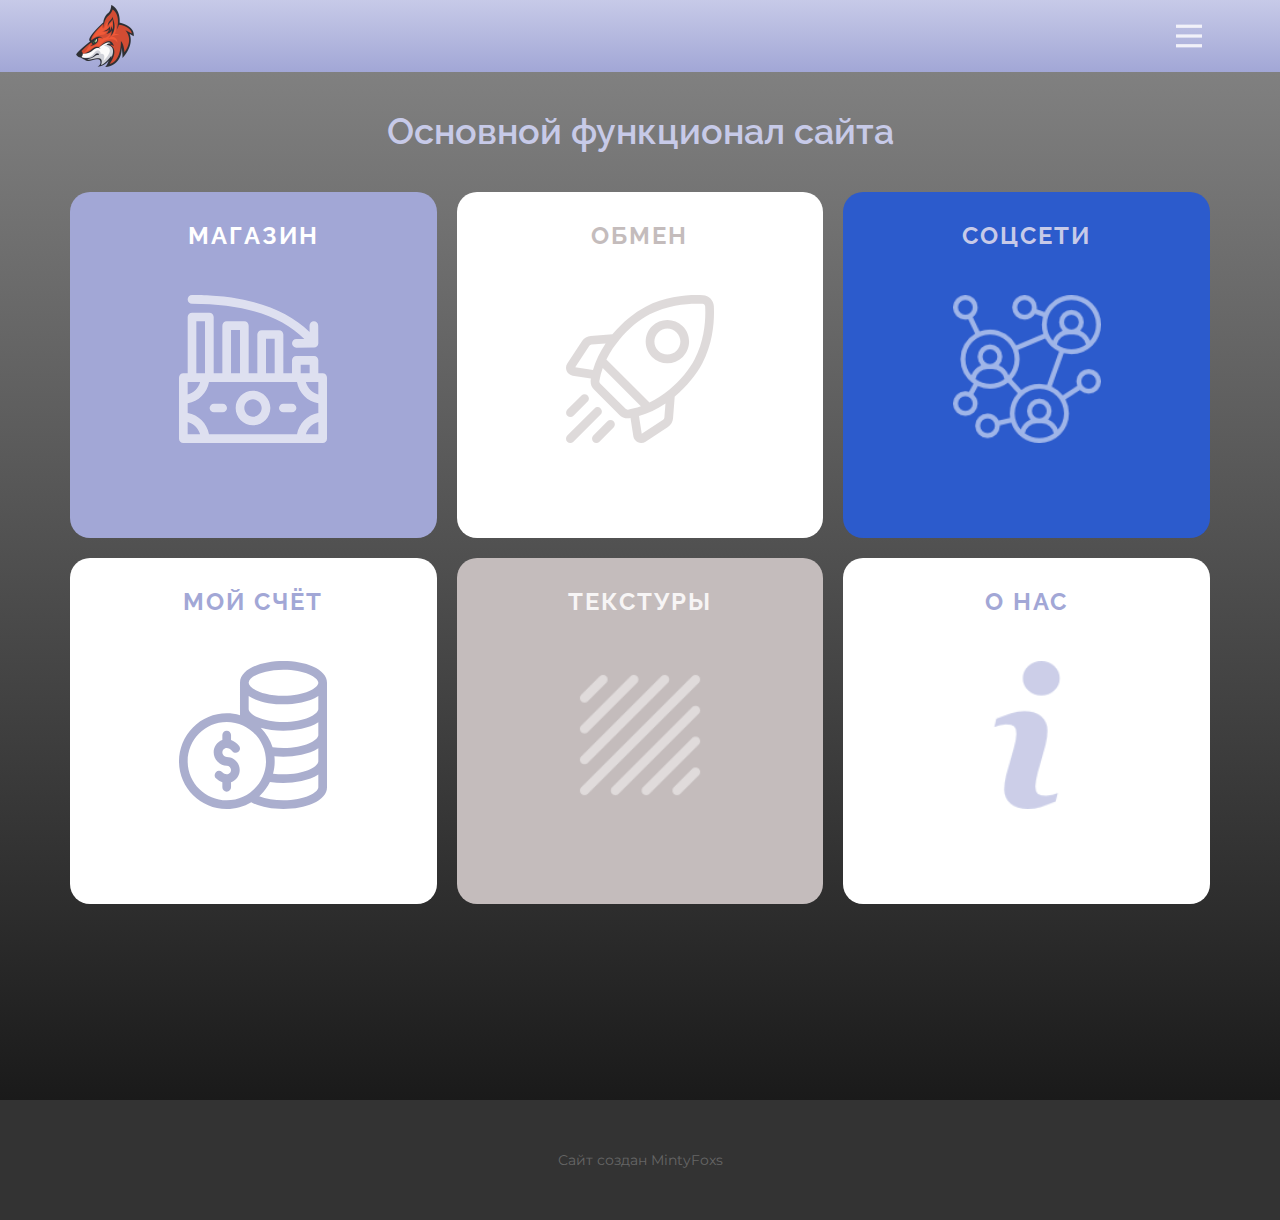
==== commit 026a24f6: "master" ====
--- a/Главная.html
+++ b/Главная.html
@@ -110,16 +110,5 @@
     <footer class="u-align-center u-clearfix u-footer u-grey-80 u-footer" id="sec-a5d5"><div class="u-clearfix u-sheet u-sheet-1">
         <p class="u-small-text u-text u-text-grey-60 u-text-variant u-text-1">Сайт создан MintyFoxs</p>
       </div></footer>
-    <section class="u-backlink u-clearfix u-grey-80">
-      <a class="u-link" href="https://nicepage.com/html-templates" target="_blank">
-        <span>HTML Templates</span>
-      </a>
-      <p class="u-text">
-        <span>created with</span>
-      </p>
-      <a class="u-link" href="https://nicepage.com/html-website-builder" target="_blank">
-        <span>HTML Designer</span>
-      </a>. 
-    </section>
   
 </body></html>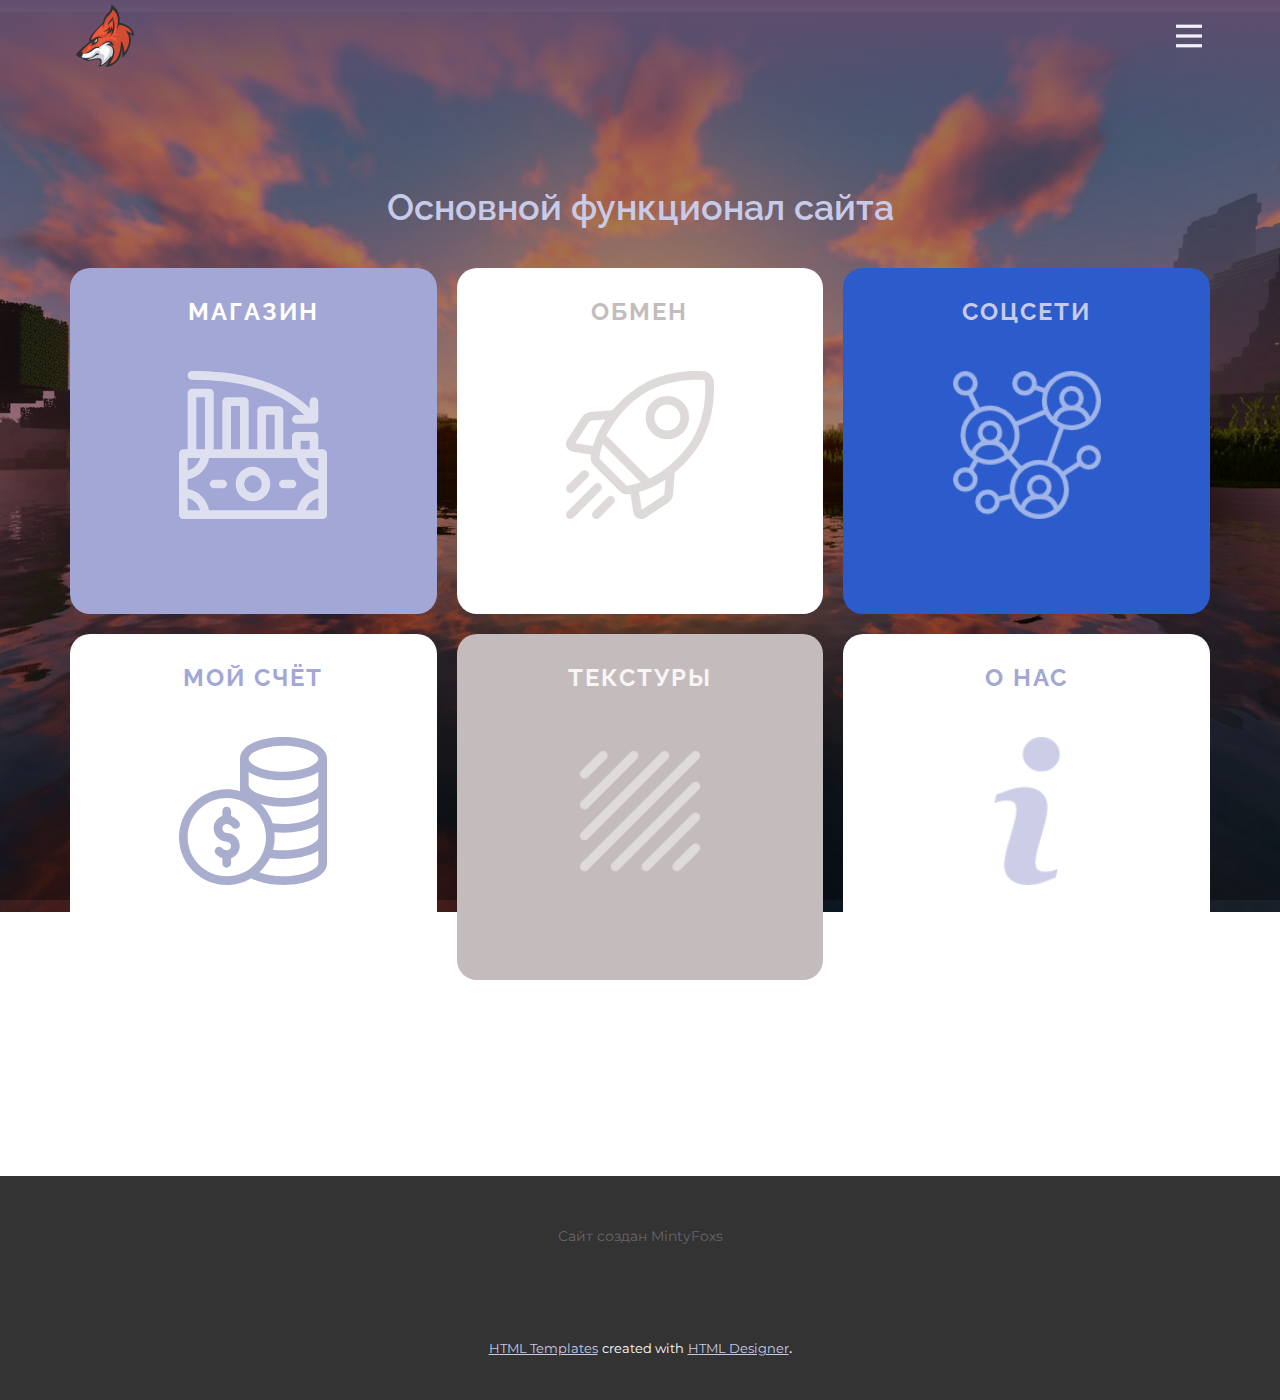
==== commit ec15d2a9: "mater" ====
--- a/Главная.html
+++ b/Главная.html
@@ -13,6 +13,7 @@
     <link id="u-theme-google-font" rel="stylesheet" href="https://fonts.googleapis.com/css?family=Raleway:100,100i,200,200i,300,300i,400,400i,500,500i,600,600i,700,700i,800,800i,900,900i|Montserrat:100,100i,200,200i,300,300i,400,400i,500,500i,600,600i,700,700i,800,800i,900,900i">
     
     
+    
     <script type="application/ld+json">{
 		"@context": "http://schema.org",
 		"@type": "Organization",
@@ -23,7 +24,7 @@
     <meta property="og:title" content="Главная">
     <meta property="og:type" content="website">
   </head>
-  <body class="u-body u-xl-mode" data-lang="ru"><header class="u-clearfix u-gradient u-header u-header" id="sec-643f"><div class="u-clearfix u-sheet u-sheet-1">
+  <body class="u-body u-overlap u-overlap-contrast u-xl-mode" data-lang="ru"><header class="u-clearfix u-gradient u-header u-shading u-header" id="sec-643f"><div class="u-clearfix u-sheet u-sheet-1">
         <a href="Главная.html" data-page-id="761927318" class="u-hover-feature u-image u-logo u-image-1" data-image-width="1120" data-image-height="1120" title="Главная">
           <img src="images/g6t43.png" class="u-logo-image u-logo-image-1">
         </a>
@@ -61,7 +62,7 @@
           </div>
         </nav>
       </div></header>
-    <section class="u-align-center u-clearfix u-gradient u-section-1" id="carousel_fe05">
+    <section class="skrollable u-align-center u-clearfix u-image u-parallax u-shading u-section-1" id="carousel_fe05" data-image-width="2560" data-image-height="1440">
       <div class="u-clearfix u-sheet u-sheet-1">
         <h2 class="u-align-center u-text u-text-default u-text-palette-1-light-2 u-text-1">Основной функционал сайта</h2>
         <div class="u-expanded-width u-list u-list-1">
@@ -107,8 +108,20 @@
     </section>
     
     
+    
     <footer class="u-align-center u-clearfix u-footer u-grey-80 u-footer" id="sec-a5d5"><div class="u-clearfix u-sheet u-sheet-1">
         <p class="u-small-text u-text u-text-grey-60 u-text-variant u-text-1">Сайт создан MintyFoxs</p>
       </div></footer>
+    <section class="u-backlink u-clearfix u-grey-80">
+      <a class="u-link" href="https://nicepage.com/html-templates" target="_blank">
+        <span>HTML Templates</span>
+      </a>
+      <p class="u-text">
+        <span>created with</span>
+      </p>
+      <a class="u-link" href="https://nicepage.com/html-website-builder" target="_blank">
+        <span>HTML Designer</span>
+      </a>. 
+    </section>
   
 </body></html>--- a/nicepage.css
+++ b/nicepage.css
@@ -37422,6 +37422,136 @@
         }
 
         
+        
+        .u-custom-color-2,
+        .u-body.u-custom-color-2,
+        section.u-custom-color-2:before,
+        .u-custom-color-2 > .u-container-layout:before,
+        .u-custom-color-2 > .u-inner-container-layout:before,
+        .u-container-layout.u-container-layout.u-custom-color-2:before,
+        .u-table-alt-custom-color-2 tr:nth-child(even)
+        {
+            color: #ffffff;
+            background-color: rgba(77,80,109,0.48);
+        }
+
+        .u-button-style.u-custom-color-2,
+        .u-button-style.u-custom-color-2[class*="u-border-"]
+        {
+            color: #ffffff !important;
+            background-color: rgba(77,80,109,0.48) !important;
+        }
+
+        .u-button-style.u-custom-color-2:hover,
+        .u-button-style.u-custom-color-2[class*="u-border-"]:hover,
+        .u-button-style.u-custom-color-2:focus,
+        .u-button-style.u-custom-color-2[class*="u-border-"]:focus,
+        .u-button-style.u-button-style.u-custom-color-2:active,
+        .u-button-style.u-button-style.u-custom-color-2[class*="u-border-"]:active,
+        .u-button-style.u-button-style.u-custom-color-2.active,
+        .u-button-style.u-button-style.u-custom-color-2[class*="u-border-"].active,
+        li.active > .u-button-style.u-button-style.u-custom-color-2,
+        li.active > .u-button-style.u-button-style.u-custom-color-2[class*="u-border-"]
+        {
+            color: #ffffff !important;
+            background-color: rgba(69,72,98,0.48) !important;
+        }
+
+        .u-hover-custom-color-2:hover,
+        .u-hover-custom-color-2[class*="u-border-"]:hover,
+        .u-hover-custom-color-2:focus,
+        .u-hover-custom-color-2[class*="u-border-"]:focus,
+        .u-active-custom-color-2.u-active.u-active,
+        .u-active-custom-color-2[class*="u-border-"].u-active.u-active,
+        a.u-button-style.u-hover-custom-color-2:hover,
+        a.u-button-style.u-hover-custom-color-2[class*="u-border-"]:hover,
+        a.u-button-style:hover > .u-hover-custom-color-2,
+        a.u-button-style:hover > .u-hover-custom-color-2[class*="u-border-"],
+        a.u-button-style.u-hover-custom-color-2:focus,
+        a.u-button-style.u-hover-custom-color-2[class*="u-border-"]:focus,
+        a.u-button-style.u-button-style.u-active-custom-color-2:active,
+        a.u-button-style.u-button-style.u-active-custom-color-2[class*="u-border-"]:active,
+        a.u-button-style.u-button-style.u-active-custom-color-2.active,
+        a.u-button-style.u-button-style.u-active-custom-color-2[class*="u-border-"].active,
+        a.u-button-style.u-button-style.active > .u-active-custom-color-2,
+        a.u-button-style.u-button-style.active > .u-active-custom-color-2[class*="u-border-"],
+        li.active > a.u-button-style.u-button-style.u-active-custom-color-2,
+        li.active > a.u-button-style.u-button-style.u-active-custom-color-2[class*="u-border-"]
+        {
+            color: #ffffff !important;
+            background-color: rgba(77,80,109,0.48) !important;
+        }
+
+        a.u-link.u-hover-custom-color-2:hover {
+            color: rgba(77,80,109,0.48) !important;
+        }
+
+        
+        
+        .u-custom-color-3,
+        .u-body.u-custom-color-3,
+        section.u-custom-color-3:before,
+        .u-custom-color-3 > .u-container-layout:before,
+        .u-custom-color-3 > .u-inner-container-layout:before,
+        .u-container-layout.u-container-layout.u-custom-color-3:before,
+        .u-table-alt-custom-color-3 tr:nth-child(even)
+        {
+            color: #ffffff;
+            background-color: #614d6d;
+        }
+
+        .u-button-style.u-custom-color-3,
+        .u-button-style.u-custom-color-3[class*="u-border-"]
+        {
+            color: #ffffff !important;
+            background-color: #614d6d !important;
+        }
+
+        .u-button-style.u-custom-color-3:hover,
+        .u-button-style.u-custom-color-3[class*="u-border-"]:hover,
+        .u-button-style.u-custom-color-3:focus,
+        .u-button-style.u-custom-color-3[class*="u-border-"]:focus,
+        .u-button-style.u-button-style.u-custom-color-3:active,
+        .u-button-style.u-button-style.u-custom-color-3[class*="u-border-"]:active,
+        .u-button-style.u-button-style.u-custom-color-3.active,
+        .u-button-style.u-button-style.u-custom-color-3[class*="u-border-"].active,
+        li.active > .u-button-style.u-button-style.u-custom-color-3,
+        li.active > .u-button-style.u-button-style.u-custom-color-3[class*="u-border-"]
+        {
+            color: #ffffff !important;
+            background-color: #574562 !important;
+        }
+
+        .u-hover-custom-color-3:hover,
+        .u-hover-custom-color-3[class*="u-border-"]:hover,
+        .u-hover-custom-color-3:focus,
+        .u-hover-custom-color-3[class*="u-border-"]:focus,
+        .u-active-custom-color-3.u-active.u-active,
+        .u-active-custom-color-3[class*="u-border-"].u-active.u-active,
+        a.u-button-style.u-hover-custom-color-3:hover,
+        a.u-button-style.u-hover-custom-color-3[class*="u-border-"]:hover,
+        a.u-button-style:hover > .u-hover-custom-color-3,
+        a.u-button-style:hover > .u-hover-custom-color-3[class*="u-border-"],
+        a.u-button-style.u-hover-custom-color-3:focus,
+        a.u-button-style.u-hover-custom-color-3[class*="u-border-"]:focus,
+        a.u-button-style.u-button-style.u-active-custom-color-3:active,
+        a.u-button-style.u-button-style.u-active-custom-color-3[class*="u-border-"]:active,
+        a.u-button-style.u-button-style.u-active-custom-color-3.active,
+        a.u-button-style.u-button-style.u-active-custom-color-3[class*="u-border-"].active,
+        a.u-button-style.u-button-style.active > .u-active-custom-color-3,
+        a.u-button-style.u-button-style.active > .u-active-custom-color-3[class*="u-border-"],
+        li.active > a.u-button-style.u-button-style.u-active-custom-color-3,
+        li.active > a.u-button-style.u-button-style.u-active-custom-color-3[class*="u-border-"]
+        {
+            color: #ffffff !important;
+            background-color: #614d6d !important;
+        }
+
+        a.u-link.u-hover-custom-color-3:hover {
+            color: #614d6d !important;
+        }
+
+        
 
         
         .u-border-custom-color-1,
@@ -37469,6 +37599,102 @@
         .u-link.u-border-custom-color-1[class*="u-border-"]:hover
         {
             border-color: rgba(115,115,115,0) !important;
+        }
+        
+        
+        .u-border-custom-color-2,
+        .u-separator-custom-color-2:after
+        {
+            border-color: rgba(77,80,109,0.48);
+            stroke: rgba(77,80,109,0.48);
+        }
+
+        .u-button-style.u-border-custom-color-2
+        {
+            border-color: rgba(77,80,109,0.48) !important;
+            color: rgba(77,80,109,0.48) !important;
+            background-color: transparent !important;
+        }
+
+        .u-button-style.u-border-custom-color-2:hover,
+        .u-button-style.u-border-custom-color-2:focus
+        {
+            border-color: transparent !important;
+            color: rgba(69,72,98,0.48) !important;
+            background-color: transparent !important;
+        }
+
+        .u-border-hover-custom-color-2:hover,
+        .u-border-hover-custom-color-2:focus,
+        .u-border-active-custom-color-2.u-active.u-active,
+        a.u-button-style.u-border-hover-custom-color-2:hover,
+        a.u-button-style:hover > .u-border-hover-custom-color-2,
+        a.u-button-style.u-border-hover-custom-color-2:focus,
+        a.u-button-style.u-button-style.u-border-active-custom-color-2:active,
+        a.u-button-style.u-button-style.u-border-active-custom-color-2.active,
+        a.u-button-style.u-button-style.active > .u-border-active-custom-color-2,
+        li.active > a.u-button-style.u-button-style.u-border-active-custom-color-2
+        {
+            color: rgba(77,80,109,0.48) !important;
+            border-color: rgba(77,80,109,0.48) !important;
+        }
+
+        .u-link.u-border-custom-color-2[class*="u-border-"]
+        {
+            border-color: rgba(77,80,109,0.48) !important;
+        }
+
+        .u-link.u-border-custom-color-2[class*="u-border-"]:hover
+        {
+            border-color: rgba(69,72,98,0.48) !important;
+        }
+        
+        
+        .u-border-custom-color-3,
+        .u-separator-custom-color-3:after
+        {
+            border-color: #614d6d;
+            stroke: #614d6d;
+        }
+
+        .u-button-style.u-border-custom-color-3
+        {
+            border-color: #614d6d !important;
+            color: #614d6d !important;
+            background-color: transparent !important;
+        }
+
+        .u-button-style.u-border-custom-color-3:hover,
+        .u-button-style.u-border-custom-color-3:focus
+        {
+            border-color: transparent !important;
+            color: #574562 !important;
+            background-color: transparent !important;
+        }
+
+        .u-border-hover-custom-color-3:hover,
+        .u-border-hover-custom-color-3:focus,
+        .u-border-active-custom-color-3.u-active.u-active,
+        a.u-button-style.u-border-hover-custom-color-3:hover,
+        a.u-button-style:hover > .u-border-hover-custom-color-3,
+        a.u-button-style.u-border-hover-custom-color-3:focus,
+        a.u-button-style.u-button-style.u-border-active-custom-color-3:active,
+        a.u-button-style.u-button-style.u-border-active-custom-color-3.active,
+        a.u-button-style.u-button-style.active > .u-border-active-custom-color-3,
+        li.active > a.u-button-style.u-button-style.u-border-active-custom-color-3
+        {
+            color: #614d6d !important;
+            border-color: #614d6d !important;
+        }
+
+        .u-link.u-border-custom-color-3[class*="u-border-"]
+        {
+            border-color: #614d6d !important;
+        }
+
+        .u-link.u-border-custom-color-3[class*="u-border-"]:hover
+        {
+            border-color: #574562 !important;
         }
         
 
@@ -37537,6 +37763,140 @@
         a.u-link.u-text-hover-custom-color-1:hover
         {
             color: rgba(128,128,128,0) !important;
+        }
+        
+        
+        .u-text-custom-color-2,
+        li.active > a.u-button-style.u-text-custom-color-2,
+        li.active > a.u-button-style.u-text-custom-color-2[class*="u-border-"],
+        a.u-button-style.u-text-custom-color-2,
+        a.u-button-style.u-text-custom-color-2[class*="u-border-"]
+        {
+            color: rgba(77,80,109,0.48) !important;
+        }
+
+        a.u-button-style.u-text-custom-color-2:hover,
+        a.u-button-style.u-text-custom-color-2[class*="u-border-"]:hover,
+        a.u-button-style.u-text-custom-color-2:focus,
+        a.u-button-style.u-text-custom-color-2[class*="u-border-"]:focus,
+        a.u-button-style.u-button-style.u-text-custom-color-2:active,
+        a.u-button-style.u-button-style.u-text-custom-color-2[class*="u-border-"]:active,
+        a.u-button-style.u-button-style.u-text-custom-color-2.active,
+        a.u-button-style.u-button-style.u-text-custom-color-2[class*="u-border-"].active
+        {
+            color: rgba(69,72,98,0.48) !important;
+        }
+
+        a.u-button-style:hover > .u-text-hover-custom-color-2,
+        a.u-button-style:hover > .u-text-hover-custom-color-2[class*="u-border-"],
+        a.u-button-style.u-button-style.u-text-hover-custom-color-2:hover,
+        a.u-button-style.u-button-style.u-text-hover-custom-color-2[class*="u-border-"]:hover,
+        a.u-button-style.u-button-style.u-button-style.u-text-hover-custom-color-2.active,
+        a.u-button-style.u-button-style.u-button-style.u-text-hover-custom-color-2[class*="u-border-"].active,
+        a.u-button-style.u-button-style.u-button-style.u-text-hover-custom-color-2:active,
+        a.u-button-style.u-button-style.u-button-style.u-text-hover-custom-color-2[class*="u-border-"]:active,
+        a.u-button-style.u-button-style.u-text-hover-custom-color-2:focus,
+        a.u-button-style.u-button-style.u-text-hover-custom-color-2[class*="u-border-"]:focus,
+        a.u-button-style.u-button-style.u-button-style.u-button-style.u-text-active-custom-color-2:active,
+        a.u-button-style.u-button-style.u-button-style.u-button-style.u-text-active-custom-color-2[class*="u-border-"]:active,
+        a.u-button-style.u-button-style.u-button-style.u-button-style.u-text-active-custom-color-2.active,
+        a.u-button-style.u-button-style.u-button-style.u-button-style.u-text-active-custom-color-2[class*="u-border-"].active,
+        a.u-button-style.u-button-style.active > .u-text-active-custom-color-2,
+        a.u-button-style.u-button-style.active > .u-text-active-custom-color-2[class*="u-border-"],
+        :not(.level-2) > .u-nav > .u-nav-item > a.u-nav-link.u-text-hover-custom-color-2:hover,
+        :not(.level-2) > .u-nav > .u-nav-item > a.u-nav-link.u-nav-link.u-text-active-custom-color-2.active,
+        .u-text-hover-custom-color-2.u-language-url:hover,
+        .u-text-hover-custom-color-2 .u-language-url:hover,
+        .u-popupmenu-items.u-text-hover-custom-color-2 .u-nav-link:hover,
+        .u-popupmenu-items.u-popupmenu-items.u-text-active-custom-color-2 .u-nav-link.active
+        {
+            color: rgba(77,80,109,0.48) !important;
+        }
+
+        .u-text-custom-color-2 .u-svg-link,
+        .u-text-hover-custom-color-2:hover .u-svg-link,
+        .u-button-style:hover > .u-text-hover-custom-color-2 .u-svg-link,
+        .u-button-style.u-button-style.active > .u-text-active-custom-color-2 .u-svg-link,
+        .u-text-hover-custom-color-2:focus .u-svg-link
+        {
+            fill: rgba(77,80,109,0.48);
+        }
+
+        .u-link.u-text-custom-color-2:hover
+        {
+            color: rgba(69,72,98,0.48) !important;
+        }
+
+        a.u-link.u-text-hover-custom-color-2:hover
+        {
+            color: rgba(77,80,109,0.48) !important;
+        }
+        
+        
+        .u-text-custom-color-3,
+        li.active > a.u-button-style.u-text-custom-color-3,
+        li.active > a.u-button-style.u-text-custom-color-3[class*="u-border-"],
+        a.u-button-style.u-text-custom-color-3,
+        a.u-button-style.u-text-custom-color-3[class*="u-border-"]
+        {
+            color: #614d6d !important;
+        }
+
+        a.u-button-style.u-text-custom-color-3:hover,
+        a.u-button-style.u-text-custom-color-3[class*="u-border-"]:hover,
+        a.u-button-style.u-text-custom-color-3:focus,
+        a.u-button-style.u-text-custom-color-3[class*="u-border-"]:focus,
+        a.u-button-style.u-button-style.u-text-custom-color-3:active,
+        a.u-button-style.u-button-style.u-text-custom-color-3[class*="u-border-"]:active,
+        a.u-button-style.u-button-style.u-text-custom-color-3.active,
+        a.u-button-style.u-button-style.u-text-custom-color-3[class*="u-border-"].active
+        {
+            color: #574562 !important;
+        }
+
+        a.u-button-style:hover > .u-text-hover-custom-color-3,
+        a.u-button-style:hover > .u-text-hover-custom-color-3[class*="u-border-"],
+        a.u-button-style.u-button-style.u-text-hover-custom-color-3:hover,
+        a.u-button-style.u-button-style.u-text-hover-custom-color-3[class*="u-border-"]:hover,
+        a.u-button-style.u-button-style.u-button-style.u-text-hover-custom-color-3.active,
+        a.u-button-style.u-button-style.u-button-style.u-text-hover-custom-color-3[class*="u-border-"].active,
+        a.u-button-style.u-button-style.u-button-style.u-text-hover-custom-color-3:active,
+        a.u-button-style.u-button-style.u-button-style.u-text-hover-custom-color-3[class*="u-border-"]:active,
+        a.u-button-style.u-button-style.u-text-hover-custom-color-3:focus,
+        a.u-button-style.u-button-style.u-text-hover-custom-color-3[class*="u-border-"]:focus,
+        a.u-button-style.u-button-style.u-button-style.u-button-style.u-text-active-custom-color-3:active,
+        a.u-button-style.u-button-style.u-button-style.u-button-style.u-text-active-custom-color-3[class*="u-border-"]:active,
+        a.u-button-style.u-button-style.u-button-style.u-button-style.u-text-active-custom-color-3.active,
+        a.u-button-style.u-button-style.u-button-style.u-button-style.u-text-active-custom-color-3[class*="u-border-"].active,
+        a.u-button-style.u-button-style.active > .u-text-active-custom-color-3,
+        a.u-button-style.u-button-style.active > .u-text-active-custom-color-3[class*="u-border-"],
+        :not(.level-2) > .u-nav > .u-nav-item > a.u-nav-link.u-text-hover-custom-color-3:hover,
+        :not(.level-2) > .u-nav > .u-nav-item > a.u-nav-link.u-nav-link.u-text-active-custom-color-3.active,
+        .u-text-hover-custom-color-3.u-language-url:hover,
+        .u-text-hover-custom-color-3 .u-language-url:hover,
+        .u-popupmenu-items.u-text-hover-custom-color-3 .u-nav-link:hover,
+        .u-popupmenu-items.u-popupmenu-items.u-text-active-custom-color-3 .u-nav-link.active
+        {
+            color: #614d6d !important;
+        }
+
+        .u-text-custom-color-3 .u-svg-link,
+        .u-text-hover-custom-color-3:hover .u-svg-link,
+        .u-button-style:hover > .u-text-hover-custom-color-3 .u-svg-link,
+        .u-button-style.u-button-style.active > .u-text-active-custom-color-3 .u-svg-link,
+        .u-text-hover-custom-color-3:focus .u-svg-link
+        {
+            fill: #614d6d;
+        }
+
+        .u-link.u-text-custom-color-3:hover
+        {
+            color: #574562 !important;
+        }
+
+        a.u-link.u-text-hover-custom-color-3:hover
+        {
+            color: #614d6d !important;
         }
 
         .u-body
@@ -37906,25 +38266,25 @@
         /** color-rules **/
 
         /** alt-color-rules **/
-        .u-custom-color-1 a,.u-body-color a,.u-palette-1-base a,.u-palette-1-dark-3 a,.u-palette-1-dark-2 a,.u-palette-1-dark-1 a,.u-palette-1 a,.u-palette-1-light-1 a,.u-palette-2-base a,.u-palette-2-dark-3 a,.u-palette-2-dark-2 a,.u-palette-2-dark-1 a,.u-palette-2 a,.u-palette-3-base a,.u-palette-3-dark-3 a,.u-palette-3-dark-2 a,.u-palette-3-dark-1 a,.u-palette-3 a,.u-palette-3-light-1 a,.u-palette-4-base a,.u-palette-4-dark-3 a,.u-palette-4-dark-2 a,.u-palette-4-dark-1 a,.u-palette-4 a,.u-palette-4-light-1 a,.u-palette-5-dark-3 a,.u-palette-5-dark-2 a,.u-palette-5-dark-1 a,.u-grey-40 a,.u-grey-30 a,.u-grey-90 a,.u-grey-80 a,.u-grey-75 a,.u-black a,.u-grey-70 a,.u-grey-60 a,.u-grey-50 a,.u-grey-dark-3 a,.u-grey-dark-2 a,.u-grey-dark-1 a,.u-grey a,.u-shading a,.u-overlap-contrast .u-header a:not(.u-nav-link):not(.u-btn)
+        .u-custom-color-1 a,.u-custom-color-2 a,.u-custom-color-3 a,.u-body-color a,.u-palette-1-base a,.u-palette-1-dark-3 a,.u-palette-1-dark-2 a,.u-palette-1-dark-1 a,.u-palette-1 a,.u-palette-1-light-1 a,.u-palette-2-base a,.u-palette-2-dark-3 a,.u-palette-2-dark-2 a,.u-palette-2-dark-1 a,.u-palette-2 a,.u-palette-3-base a,.u-palette-3-dark-3 a,.u-palette-3-dark-2 a,.u-palette-3-dark-1 a,.u-palette-3 a,.u-palette-3-light-1 a,.u-palette-4-base a,.u-palette-4-dark-3 a,.u-palette-4-dark-2 a,.u-palette-4-dark-1 a,.u-palette-4 a,.u-palette-4-light-1 a,.u-palette-5-dark-3 a,.u-palette-5-dark-2 a,.u-palette-5-dark-1 a,.u-grey-40 a,.u-grey-30 a,.u-grey-90 a,.u-grey-80 a,.u-grey-75 a,.u-black a,.u-grey-70 a,.u-grey-60 a,.u-grey-50 a,.u-grey-dark-3 a,.u-grey-dark-2 a,.u-grey-dark-1 a,.u-grey a,.u-shading a,.u-overlap-contrast .u-header a:not(.u-nav-link):not(.u-btn)
         {
         color: #c7cae8;
         }
-        .u-custom-color-1 a:hover,.u-body-color a:hover,.u-palette-1-base a:hover,.u-palette-1-dark-3 a:hover,.u-palette-1-dark-2 a:hover,.u-palette-1-dark-1 a:hover,.u-palette-1 a:hover,.u-palette-1-light-1 a:hover,.u-palette-2-base a:hover,.u-palette-2-dark-3 a:hover,.u-palette-2-dark-2 a:hover,.u-palette-2-dark-1 a:hover,.u-palette-2 a:hover,.u-palette-3-base a:hover,.u-palette-3-dark-3 a:hover,.u-palette-3-dark-2 a:hover,.u-palette-3-dark-1 a:hover,.u-palette-3 a:hover,.u-palette-3-light-1 a:hover,.u-palette-4-base a:hover,.u-palette-4-dark-3 a:hover,.u-palette-4-dark-2 a:hover,.u-palette-4-dark-1 a:hover,.u-palette-4 a:hover,.u-palette-4-light-1 a:hover,.u-palette-5-dark-3 a:hover,.u-palette-5-dark-2 a:hover,.u-palette-5-dark-1 a:hover,.u-grey-40 a:hover,.u-grey-30 a:hover,.u-grey-90 a:hover,.u-grey-80 a:hover,.u-grey-75 a:hover,.u-black a:hover,.u-grey-70 a:hover,.u-grey-60 a:hover,.u-grey-50 a:hover,.u-grey-dark-3 a:hover,.u-grey-dark-2 a:hover,.u-grey-dark-1 a:hover,.u-grey a:hover
+        .u-custom-color-1 a:hover,.u-custom-color-2 a:hover,.u-custom-color-3 a:hover,.u-body-color a:hover,.u-palette-1-base a:hover,.u-palette-1-dark-3 a:hover,.u-palette-1-dark-2 a:hover,.u-palette-1-dark-1 a:hover,.u-palette-1 a:hover,.u-palette-1-light-1 a:hover,.u-palette-2-base a:hover,.u-palette-2-dark-3 a:hover,.u-palette-2-dark-2 a:hover,.u-palette-2-dark-1 a:hover,.u-palette-2 a:hover,.u-palette-3-base a:hover,.u-palette-3-dark-3 a:hover,.u-palette-3-dark-2 a:hover,.u-palette-3-dark-1 a:hover,.u-palette-3 a:hover,.u-palette-3-light-1 a:hover,.u-palette-4-base a:hover,.u-palette-4-dark-3 a:hover,.u-palette-4-dark-2 a:hover,.u-palette-4-dark-1 a:hover,.u-palette-4 a:hover,.u-palette-4-light-1 a:hover,.u-palette-5-dark-3 a:hover,.u-palette-5-dark-2 a:hover,.u-palette-5-dark-1 a:hover,.u-grey-40 a:hover,.u-grey-30 a:hover,.u-grey-90 a:hover,.u-grey-80 a:hover,.u-grey-75 a:hover,.u-black a:hover,.u-grey-70 a:hover,.u-grey-60 a:hover,.u-grey-50 a:hover,.u-grey-dark-3 a:hover,.u-grey-dark-2 a:hover,.u-grey-dark-1 a:hover,.u-grey a:hover
         {
         color: #a1a1a1;
         }
-        .u-custom-color-1 .u-btn,.u-body-color .u-btn,.u-palette-1-base .u-btn,.u-palette-1-dark-3 .u-btn,.u-palette-1-dark-2 .u-btn,.u-palette-1-dark-1 .u-btn,.u-palette-1 .u-btn,.u-palette-1-light-1 .u-btn,.u-palette-2-base .u-btn,.u-palette-2-dark-3 .u-btn,.u-palette-2-dark-2 .u-btn,.u-palette-2-dark-1 .u-btn,.u-palette-2 .u-btn,.u-palette-3-base .u-btn,.u-palette-3-dark-3 .u-btn,.u-palette-3-dark-2 .u-btn,.u-palette-3-dark-1 .u-btn,.u-palette-3 .u-btn,.u-palette-3-light-1 .u-btn,.u-palette-4-base .u-btn,.u-palette-4-dark-3 .u-btn,.u-palette-4-dark-2 .u-btn,.u-palette-4-dark-1 .u-btn,.u-palette-4 .u-btn,.u-palette-4-light-1 .u-btn,.u-palette-5-dark-3 .u-btn,.u-palette-5-dark-2 .u-btn,.u-palette-5-dark-1 .u-btn,.u-grey-40 .u-btn,.u-grey-30 .u-btn,.u-grey-90 .u-btn,.u-grey-80 .u-btn,.u-grey-75 .u-btn,.u-black .u-btn,.u-grey-70 .u-btn,.u-grey-60 .u-btn,.u-grey-50 .u-btn,.u-grey-dark-3 .u-btn,.u-grey-dark-2 .u-btn,.u-grey-dark-1 .u-btn,.u-grey .u-btn,.u-shading .u-btn,.u-overlap-contrast .u-header .u-btn
+        .u-custom-color-1 .u-btn,.u-custom-color-2 .u-btn,.u-custom-color-3 .u-btn,.u-body-color .u-btn,.u-palette-1-base .u-btn,.u-palette-1-dark-3 .u-btn,.u-palette-1-dark-2 .u-btn,.u-palette-1-dark-1 .u-btn,.u-palette-1 .u-btn,.u-palette-1-light-1 .u-btn,.u-palette-2-base .u-btn,.u-palette-2-dark-3 .u-btn,.u-palette-2-dark-2 .u-btn,.u-palette-2-dark-1 .u-btn,.u-palette-2 .u-btn,.u-palette-3-base .u-btn,.u-palette-3-dark-3 .u-btn,.u-palette-3-dark-2 .u-btn,.u-palette-3-dark-1 .u-btn,.u-palette-3 .u-btn,.u-palette-3-light-1 .u-btn,.u-palette-4-base .u-btn,.u-palette-4-dark-3 .u-btn,.u-palette-4-dark-2 .u-btn,.u-palette-4-dark-1 .u-btn,.u-palette-4 .u-btn,.u-palette-4-light-1 .u-btn,.u-palette-5-dark-3 .u-btn,.u-palette-5-dark-2 .u-btn,.u-palette-5-dark-1 .u-btn,.u-grey-40 .u-btn,.u-grey-30 .u-btn,.u-grey-90 .u-btn,.u-grey-80 .u-btn,.u-grey-75 .u-btn,.u-black .u-btn,.u-grey-70 .u-btn,.u-grey-60 .u-btn,.u-grey-50 .u-btn,.u-grey-dark-3 .u-btn,.u-grey-dark-2 .u-btn,.u-grey-dark-1 .u-btn,.u-grey .u-btn,.u-shading .u-btn,.u-overlap-contrast .u-header .u-btn
         {
         background-color: #c7cae8;
         color: #000000;
         }
-        .u-custom-color-1 .u-btn:hover,.u-body-color .u-btn:hover,.u-palette-1-base .u-btn:hover,.u-palette-1-dark-3 .u-btn:hover,.u-palette-1-dark-2 .u-btn:hover,.u-palette-1-dark-1 .u-btn:hover,.u-palette-1 .u-btn:hover,.u-palette-1-light-1 .u-btn:hover,.u-palette-2-base .u-btn:hover,.u-palette-2-dark-3 .u-btn:hover,.u-palette-2-dark-2 .u-btn:hover,.u-palette-2-dark-1 .u-btn:hover,.u-palette-2 .u-btn:hover,.u-palette-3-base .u-btn:hover,.u-palette-3-dark-3 .u-btn:hover,.u-palette-3-dark-2 .u-btn:hover,.u-palette-3-dark-1 .u-btn:hover,.u-palette-3 .u-btn:hover,.u-palette-3-light-1 .u-btn:hover,.u-palette-4-base .u-btn:hover,.u-palette-4-dark-3 .u-btn:hover,.u-palette-4-dark-2 .u-btn:hover,.u-palette-4-dark-1 .u-btn:hover,.u-palette-4 .u-btn:hover,.u-palette-4-light-1 .u-btn:hover,.u-palette-5-dark-3 .u-btn:hover,.u-palette-5-dark-2 .u-btn:hover,.u-palette-5-dark-1 .u-btn:hover,.u-grey-40 .u-btn:hover,.u-grey-30 .u-btn:hover,.u-grey-90 .u-btn:hover,.u-grey-80 .u-btn:hover,.u-grey-75 .u-btn:hover,.u-black .u-btn:hover,.u-grey-70 .u-btn:hover,.u-grey-60 .u-btn:hover,.u-grey-50 .u-btn:hover,.u-grey-dark-3 .u-btn:hover,.u-grey-dark-2 .u-btn:hover,.u-grey-dark-1 .u-btn:hover,.u-grey .u-btn:hover,.u-shading .u-btn:hover,.u-overlap-contrast .u-header .u-btn:hover
+        .u-custom-color-1 .u-btn:hover,.u-custom-color-2 .u-btn:hover,.u-custom-color-3 .u-btn:hover,.u-body-color .u-btn:hover,.u-palette-1-base .u-btn:hover,.u-palette-1-dark-3 .u-btn:hover,.u-palette-1-dark-2 .u-btn:hover,.u-palette-1-dark-1 .u-btn:hover,.u-palette-1 .u-btn:hover,.u-palette-1-light-1 .u-btn:hover,.u-palette-2-base .u-btn:hover,.u-palette-2-dark-3 .u-btn:hover,.u-palette-2-dark-2 .u-btn:hover,.u-palette-2-dark-1 .u-btn:hover,.u-palette-2 .u-btn:hover,.u-palette-3-base .u-btn:hover,.u-palette-3-dark-3 .u-btn:hover,.u-palette-3-dark-2 .u-btn:hover,.u-palette-3-dark-1 .u-btn:hover,.u-palette-3 .u-btn:hover,.u-palette-3-light-1 .u-btn:hover,.u-palette-4-base .u-btn:hover,.u-palette-4-dark-3 .u-btn:hover,.u-palette-4-dark-2 .u-btn:hover,.u-palette-4-dark-1 .u-btn:hover,.u-palette-4 .u-btn:hover,.u-palette-4-light-1 .u-btn:hover,.u-palette-5-dark-3 .u-btn:hover,.u-palette-5-dark-2 .u-btn:hover,.u-palette-5-dark-1 .u-btn:hover,.u-grey-40 .u-btn:hover,.u-grey-30 .u-btn:hover,.u-grey-90 .u-btn:hover,.u-grey-80 .u-btn:hover,.u-grey-75 .u-btn:hover,.u-black .u-btn:hover,.u-grey-70 .u-btn:hover,.u-grey-60 .u-btn:hover,.u-grey-50 .u-btn:hover,.u-grey-dark-3 .u-btn:hover,.u-grey-dark-2 .u-btn:hover,.u-grey-dark-1 .u-btn:hover,.u-grey .u-btn:hover,.u-shading .u-btn:hover,.u-overlap-contrast .u-header .u-btn:hover
         {
         background-color: #a8addb;
         color: #ffffff;
         }
-        .u-custom-color-1 .u-btn:active,.u-body-color .u-btn:active,.u-palette-1-base .u-btn:active,.u-palette-1-dark-3 .u-btn:active,.u-palette-1-dark-2 .u-btn:active,.u-palette-1-dark-1 .u-btn:active,.u-palette-1 .u-btn:active,.u-palette-1-light-1 .u-btn:active,.u-palette-2-base .u-btn:active,.u-palette-2-dark-3 .u-btn:active,.u-palette-2-dark-2 .u-btn:active,.u-palette-2-dark-1 .u-btn:active,.u-palette-2 .u-btn:active,.u-palette-3-base .u-btn:active,.u-palette-3-dark-3 .u-btn:active,.u-palette-3-dark-2 .u-btn:active,.u-palette-3-dark-1 .u-btn:active,.u-palette-3 .u-btn:active,.u-palette-3-light-1 .u-btn:active,.u-palette-4-base .u-btn:active,.u-palette-4-dark-3 .u-btn:active,.u-palette-4-dark-2 .u-btn:active,.u-palette-4-dark-1 .u-btn:active,.u-palette-4 .u-btn:active,.u-palette-4-light-1 .u-btn:active,.u-palette-5-dark-3 .u-btn:active,.u-palette-5-dark-2 .u-btn:active,.u-palette-5-dark-1 .u-btn:active,.u-grey-40 .u-btn:active,.u-grey-30 .u-btn:active,.u-grey-90 .u-btn:active,.u-grey-80 .u-btn:active,.u-grey-75 .u-btn:active,.u-black .u-btn:active,.u-grey-70 .u-btn:active,.u-grey-60 .u-btn:active,.u-grey-50 .u-btn:active,.u-grey-dark-3 .u-btn:active,.u-grey-dark-2 .u-btn:active,.u-grey-dark-1 .u-btn:active,.u-grey .u-btn:active,.u-shading .u-btn:active,.u-overlap-contrast .u-header .u-btn:active
+        .u-custom-color-1 .u-btn:active,.u-custom-color-2 .u-btn:active,.u-custom-color-3 .u-btn:active,.u-body-color .u-btn:active,.u-palette-1-base .u-btn:active,.u-palette-1-dark-3 .u-btn:active,.u-palette-1-dark-2 .u-btn:active,.u-palette-1-dark-1 .u-btn:active,.u-palette-1 .u-btn:active,.u-palette-1-light-1 .u-btn:active,.u-palette-2-base .u-btn:active,.u-palette-2-dark-3 .u-btn:active,.u-palette-2-dark-2 .u-btn:active,.u-palette-2-dark-1 .u-btn:active,.u-palette-2 .u-btn:active,.u-palette-3-base .u-btn:active,.u-palette-3-dark-3 .u-btn:active,.u-palette-3-dark-2 .u-btn:active,.u-palette-3-dark-1 .u-btn:active,.u-palette-3 .u-btn:active,.u-palette-3-light-1 .u-btn:active,.u-palette-4-base .u-btn:active,.u-palette-4-dark-3 .u-btn:active,.u-palette-4-dark-2 .u-btn:active,.u-palette-4-dark-1 .u-btn:active,.u-palette-4 .u-btn:active,.u-palette-4-light-1 .u-btn:active,.u-palette-5-dark-3 .u-btn:active,.u-palette-5-dark-2 .u-btn:active,.u-palette-5-dark-1 .u-btn:active,.u-grey-40 .u-btn:active,.u-grey-30 .u-btn:active,.u-grey-90 .u-btn:active,.u-grey-80 .u-btn:active,.u-grey-75 .u-btn:active,.u-black .u-btn:active,.u-grey-70 .u-btn:active,.u-grey-60 .u-btn:active,.u-grey-50 .u-btn:active,.u-grey-dark-3 .u-btn:active,.u-grey-dark-2 .u-btn:active,.u-grey-dark-1 .u-btn:active,.u-grey .u-btn:active,.u-shading .u-btn:active,.u-overlap-contrast .u-header .u-btn:active
         {
         background-color: #a8addb;
         color: #ffffff;
@@ -37935,11 +38295,11 @@
 
 /*end-variables sitestylecss*/
  .u-header {
-  background-image: linear-gradient(#c7cae8, #a2a7d6);
+  background-image: linear-gradient(#614d6d, rgba(128,128,128,0));
 }
 
 .u-header .u-sheet-1 {
-  min-height: 72px;
+  min-height: 148px;
 }
 
 .u-header .u-image-1 {
@@ -37956,7 +38316,7 @@
 }
 
 .u-header .u-menu-1 {
-  margin: -53px 0 18px auto;
+  margin: -53px 0 60px auto;
 }
 
 .u-header .u-nav-1 {
@@ -37972,25 +38332,13 @@
   font-size: 1.25rem;
 }
 @media (max-width: 1199px) {
-  .u-header .u-image-1 {
-    height: 78px;
-  }
-
   .u-header .u-logo-image-1 {
     max-width: 64px;
     max-height: 64px;
   }
+}
 
-  .u-header .u-menu-1 {
-    width: auto;
-  }
-}
 
-@media (max-width: 767px) {
-  .u-header .u-image-1 {
-    width: auto;
-  }
-}
 
 .u-header .u-image-1, .u-header .u-image-1:before, .u-header .u-image-1 > .u-container-layout:before {
     transition-property: fill, color, background-color, stroke-width, border-style, border-width, border-top-width, border-left-width, border-right-width, border-bottom-width, custom-border, borders, box-shadow, text-shadow, opacity, border-radius, stroke, border-color, font-size, font-style, font-weight, text-decoration, letter-spacing, transform, background-image, background-size, background-position
--- a/Главная.css
+++ b/Главная.css
@@ -1,14 +1,14 @@
  .u-section-1 {
-  background-image: linear-gradient(#808080, #1a1a1a);
+  background-image: linear-gradient(0deg, rgba(0,0,0,0.35), rgba(0,0,0,0.35)), url("images/1616046090_5-p-krasivii-fon-s-sheiderami-mainkraft-6.jpg");
 }
 
 .u-section-1 .u-sheet-1 {
-  min-height: 1028px;
+  min-height: 1176px;
 }
 
 .u-section-1 .u-text-1 {
   font-weight: 600;
-  margin: 40px auto 0;
+  margin: 188px auto 0;
 }
 
 .u-section-1 .u-list-1 {
@@ -149,6 +149,10 @@
 }
 
 @media (max-width: 1199px) {
+   .u-section-1 {
+    background-position: 50% 50%;
+  }
+
   .u-section-1 .u-sheet-1 {
     min-height: 841px;
   }
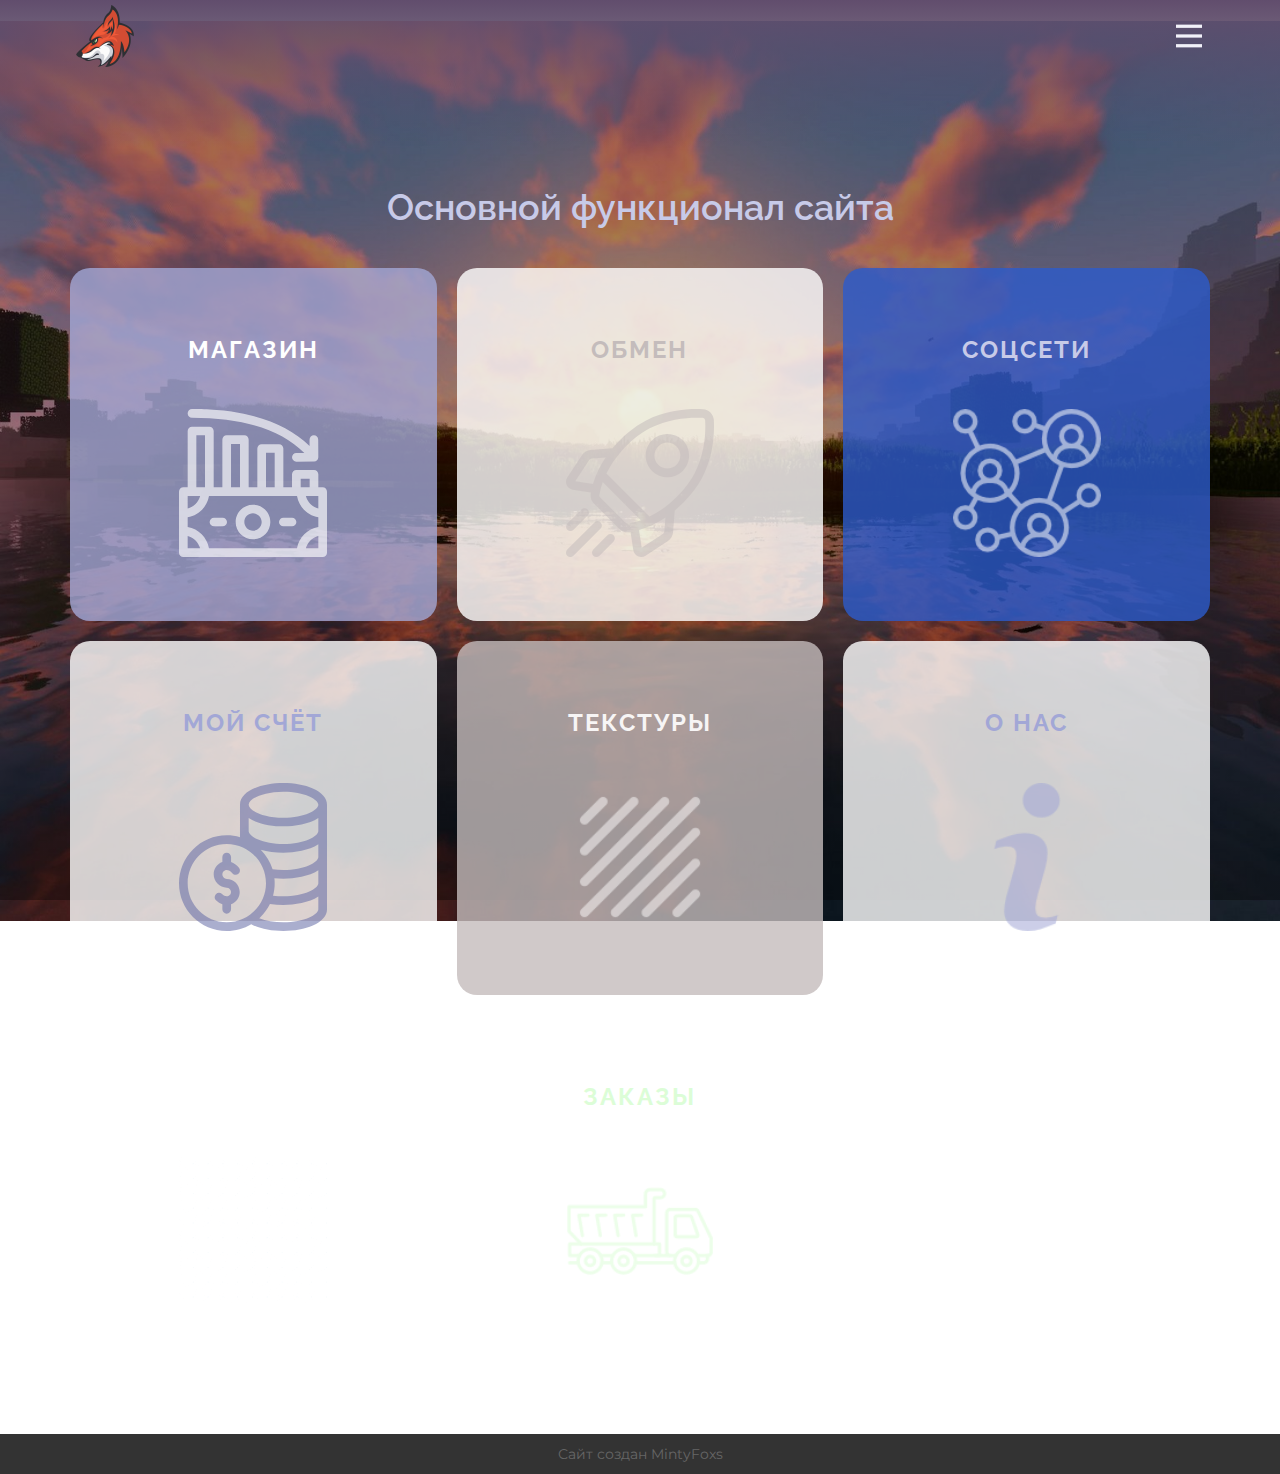
==== commit f07a1c62: "Master" ====
--- a/Главная.html
+++ b/Главная.html
@@ -10,6 +10,7 @@
     <script class="u-script" type="text/javascript" src="jquery.js" defer=""></script>
     <script class="u-script" type="text/javascript" src="nicepage.js" defer=""></script>
     <meta name="generator" content="Nicepage 4.14.1, nicepage.com">
+    <link rel="icon" href="images/favicon.png">
     <link id="u-theme-google-font" rel="stylesheet" href="https://fonts.googleapis.com/css?family=Raleway:100,100i,200,200i,300,300i,400,400i,500,500i,600,600i,700,700i,800,800i,900,900i|Montserrat:100,100i,200,200i,300,300i,400,400i,500,500i,600,600i,700,700i,800,800i,900,900i">
     
     
@@ -17,11 +18,12 @@
     <script type="application/ld+json">{
 		"@context": "http://schema.org",
 		"@type": "Organization",
-		"name": "",
+		"name": "Mifyx-store",
 		"logo": "images/g6t43.png"
 }</script>
     <meta name="theme-color" content="#666ca7">
     <meta property="og:title" content="Главная">
+    <meta property="og:description" content="">
     <meta property="og:type" content="website">
   </head>
   <body class="u-body u-overlap u-overlap-contrast u-xl-mode" data-lang="ru"><header class="u-clearfix u-gradient u-header u-shading u-header" id="sec-643f"><div class="u-clearfix u-sheet u-sheet-1">
@@ -39,7 +41,7 @@
           <div class="u-custom-menu u-nav-container">
             <ul class="u-nav u-unstyled u-nav-1"><li class="u-nav-item"><a class="u-button-style u-nav-link u-text-active-palette-2-base u-text-hover-palette-1-base u-text-palette-3-base" href="Главная.html" style="padding: 10px 20px;">Главная</a>
 </li><li class="u-nav-item"><a class="u-button-style u-nav-link u-text-active-palette-2-base u-text-hover-palette-1-base u-text-palette-3-base" href="Магазин.html" style="padding: 10px 20px;">Магазин</a>
-</li><li class="u-nav-item"><a class="u-button-style u-nav-link u-text-active-palette-2-base u-text-hover-palette-1-base u-text-palette-3-base" href="Обмен.html" style="padding: 10px 20px;">Обмен</a>
+</li><li class="u-nav-item"><a class="u-button-style u-nav-link u-text-active-palette-2-base u-text-hover-palette-1-base u-text-palette-3-base" href="Заказ.html" style="padding: 10px 20px;">Заказ</a>
 </li><li class="u-nav-item"><a class="u-button-style u-nav-link u-text-active-palette-2-base u-text-hover-palette-1-base u-text-palette-3-base" href="Мой-счёт.html" style="padding: 10px 20px;">Мой счёт</a>
 </li><li class="u-nav-item"><a class="u-button-style u-nav-link u-text-active-palette-2-base u-text-hover-palette-1-base u-text-palette-3-base" href="Текстуры.html" style="padding: 10px 20px;">Текстуры</a>
 </li><li class="u-nav-item"><a class="u-button-style u-nav-link u-text-active-palette-2-base u-text-hover-palette-1-base u-text-palette-3-base" href="Соцсети.html" style="padding: 10px 15px 10px 20px;">Соцсети</a>
@@ -51,7 +53,7 @@
                 <div class="u-menu-close"></div>
                 <ul class="u-align-center u-nav u-popupmenu-items u-text-hover-palette-1-dark-1 u-text-palette-1-light-2 u-unstyled u-nav-2"><li class="u-nav-item"><a class="u-button-style u-nav-link" href="Главная.html">Главная</a>
 </li><li class="u-nav-item"><a class="u-button-style u-nav-link" href="Магазин.html">Магазин</a>
-</li><li class="u-nav-item"><a class="u-button-style u-nav-link" href="Обмен.html">Обмен</a>
+</li><li class="u-nav-item"><a class="u-button-style u-nav-link" href="Заказ.html">Заказ</a>
 </li><li class="u-nav-item"><a class="u-button-style u-nav-link" href="Мой-счёт.html">Мой счёт</a>
 </li><li class="u-nav-item"><a class="u-button-style u-nav-link" href="Текстуры.html">Текстуры</a>
 </li><li class="u-nav-item"><a class="u-button-style u-nav-link" href="Соцсети.html">Соцсети</a>
@@ -67,24 +69,24 @@
         <h2 class="u-align-center u-text u-text-default u-text-palette-1-light-2 u-text-1">Основной функционал сайта</h2>
         <div class="u-expanded-width u-list u-list-1">
           <div class="u-repeater u-repeater-1">
-            <div class="u-align-center u-container-style u-custom-item u-list-item u-palette-1-light-1 u-radius-20 u-repeater-item u-shape-round u-video-cover u-list-item-1" data-href="Магазин.html" data-page-id="128903152">
-              <div class="u-container-layout u-similar-container u-valign-top u-container-layout-1">
+            <div class="u-align-center u-container-style u-custom-item u-hover-feature u-list-item u-opacity u-opacity-80 u-palette-1-light-1 u-radius-20 u-repeater-item u-shape-round u-video-cover u-list-item-1" data-href="Магазин.html" data-page-id="128903152" data-image-width="900" data-image-height="900">
+              <div class="u-container-layout u-similar-container u-valign-middle u-container-layout-1">
                 <h4 class="u-custom-item u-text u-text-2">магазин</h4><span class="u-align-center-lg u-align-center-md u-align-center-sm u-align-center-xs u-custom-item u-icon u-icon-rectangle u-opacity u-opacity-65 u-text-white u-icon-1"><svg class="u-svg-link" preserveAspectRatio="xMidYMin slice" viewBox="0 0 512 512" style=""><use xmlns:xlink="http://www.w3.org/1999/xlink" xlink:href="#svg-9e8d"></use></svg><svg class="u-svg-content" viewBox="0 0 512 512" id="svg-9e8d"><g><path d="m44.995 30.137c177.734.066 308.272 41.013 388.681 121.784l-27.774.182c-8.284.054-14.956 6.812-14.901 15.093.055 8.481 7.089 15.015 15.098 14.897l61-.399c8.278-.054 14.956-6.813 14.901-15.094l-.399-60.583c-.056-8.499-7.105-15.014-15.098-14.897-8.284.054-14.956 6.813-14.901 15.094l.141 21.422c-52.459-51.201-123.983-87.502-213.221-108.096-97.482-22.497-195.02-19.395-193.522-19.395-8.282 0-14.997 6.71-15 14.99-.003 8.282 6.71 14.999 14.995 15.002z"></path><path d="m497 271.068h-15v-44.987c0-8.282-6.716-14.996-15-14.996h-61c-8.284 0-15 6.714-15 14.996v44.987h-30v-134.462c0-8.282-6.716-14.996-15-14.996h-60c-8.284 0-15 6.714-15 14.996v134.462h-30v-164.953c0-8.282-6.716-14.996-15-14.996h-61c-8.284 0-15 6.714-15 14.996v164.953h-30v-194.944c0-8.282-6.716-14.996-15-14.996h-60c-8.284 0-15 6.714-15 14.996v194.945h-15c-8.284 0-15 6.714-15 14.996v210.94c0 8.281 6.716 14.995 15 14.995h482c8.284 0 15-6.714 15-14.996v-210.94c0-8.282-6.716-14.996-15-14.996zm-88.743 210.941h-304.514c-6.34-37.62-36.112-67.384-73.743-73.722v-33.504c37.631-6.339 67.403-36.102 73.743-73.722h304.514c6.34 37.62 36.112 67.384 73.743 73.722v33.504c-37.631 6.338-67.403 36.101-73.743 73.722zm73.743-180.949v43.089c-21.053-5.437-37.663-22.042-43.101-43.089zm-61-59.983h31v29.991h-31zm-120-89.475h30v119.466h-30zm-121-30.491h31v149.957h-31zm-120-29.992h30v179.949h-30zm13.101 209.941c-5.438 21.047-22.048 37.652-43.101 43.089v-43.089zm-43.101 137.859c21.053 5.437 37.663 22.042 43.101 43.089h-43.101zm408.899 43.09c5.439-21.047 22.048-37.652 43.101-43.089v43.089z"></path><path d="m256 331.051c-33.084 0-60 26.908-60 59.983s26.916 59.983 60 59.983 60-26.908 60-59.983-26.916-59.983-60-59.983zm0 89.975c-16.542 0-30-13.454-30-29.992 0-16.537 13.458-29.991 30-29.991s30 13.454 30 29.991c0 16.538-13.458 29.992-30 29.992z"></path><path d="m151 376.039h-30c-8.284 0-15 6.714-15 14.996s6.716 14.996 15 14.996h30c8.284 0 15-6.714 15-14.996s-6.716-14.996-15-14.996z"></path><path d="m391 376.039h-30c-8.284 0-15 6.714-15 14.996s6.716 14.996 15 14.996h30c8.284 0 15-6.714 15-14.996s-6.716-14.996-15-14.996z"></path>
 </g></svg></span>
               </div>
             </div>
-            <div class="u-align-center u-container-style u-custom-item u-list-item u-radius-20 u-repeater-item u-video-cover u-white u-list-item-2" data-href="Обмен.html" data-page-id="792313160">
-              <div class="u-container-layout u-similar-container u-valign-top u-container-layout-2">
+            <div class="u-align-center u-container-style u-custom-item u-hover-feature u-list-item u-opacity u-opacity-80 u-radius-20 u-repeater-item u-video-cover u-white u-list-item-2" data-href="Обмен.html" data-page-id="290509384" data-image-width="900" data-image-height="900">
+              <div class="u-container-layout u-similar-container u-valign-middle u-container-layout-2">
                 <h4 class="u-custom-item u-text u-text-palette-2-light-1 u-text-3">ОБМЕН</h4><span class="u-align-center-lg u-align-center-md u-align-center-sm u-align-center-xs u-custom-item u-icon u-icon-rectangle u-opacity u-opacity-55 u-text-palette-2-light-1 u-icon-2"><svg class="u-svg-link" preserveAspectRatio="xMidYMin slice" viewBox="0 0 512 512" style=""><use xmlns:xlink="http://www.w3.org/1999/xlink" xlink:href="#svg-b618"></use></svg><svg class="u-svg-content" viewBox="0 0 512 512" id="svg-b618"><path d="m511.4 38.222c-1.109-20.338-17.284-36.511-37.622-37.621-41.038-2.242-121.342-.061-198.13 39.656-39.145 20.248-80.545 54.577-113.584 94.185-.407.488-.803.979-1.207 1.468l-74.98 5.792c-12.342.954-23.335 7.423-30.161 17.747l-51.154 77.372c-5.177 7.83-6 17.629-2.203 26.212 3.798 8.584 11.602 14.566 20.877 16.003l63.171 9.784c-.223 1.228-.447 2.455-.652 3.683-2.103 12.58 2.065 25.514 11.151 34.599l87.992 87.993c7.533 7.533 17.712 11.686 28.142 11.686 2.148 0 4.308-.177 6.458-.536 1.228-.205 2.455-.429 3.683-.652l9.784 63.172c1.437 9.275 7.419 17.08 16.001 20.877 3.571 1.58 7.35 2.36 11.112 2.36 5.283-.001 10.529-1.539 15.101-4.562l77.372-51.155c10.325-6.827 16.793-17.82 17.745-30.161l5.792-74.979c.489-.404.981-.8 1.469-1.207 39.609-33.039 73.939-74.439 94.186-113.585 39.719-76.791 41.896-157.096 39.657-198.131zm-175.394 393.037-74.011 48.933-9.536-61.565c31.28-9.197 62.223-23.927 91.702-43.66l-3.773 48.845c-.235 3.047-1.833 5.762-4.382 7.447zm-129.895-37.377-87.993-87.993c-2.245-2.246-3.283-5.401-2.774-8.44 2.616-15.643 6.681-30.534 11.713-44.562l132.028 132.028c-16.848 6.035-31.939 9.635-44.534 11.741-3.044.506-6.195-.529-8.44-2.774zm-117.923-222.269 48.844-3.773c-19.734 29.479-34.464 60.422-43.661 91.702l-61.564-9.535 48.934-74.012c1.686-2.55 4.401-4.147 7.447-4.382zm270.155 155.286c-24.233 20.213-47.756 34.833-69.438 45.412l-149.221-149.221c13.858-28.304 30.771-51.873 45.417-69.431 30.575-36.655 68.602-68.276 104.331-86.756 70.474-36.453 144.725-38.416 182.713-36.348 5.028.274 9.027 4.273 9.301 9.302 2.071 37.988.104 112.238-36.349 182.713-18.479 35.728-50.1 73.754-86.754 104.329z"></path><path d="m350.721 236.243c19.202-.002 38.412-7.312 53.031-21.931 14.166-14.165 21.966-32.999 21.966-53.031s-7.801-38.866-21.966-53.031c-29.242-29.243-76.822-29.241-106.062 0-14.166 14.165-21.967 32.999-21.967 53.031s7.802 38.866 21.967 53.031c14.622 14.622 33.822 21.933 53.031 21.931zm-31.82-106.781c8.772-8.773 20.295-13.159 31.818-13.159 11.524 0 23.047 4.386 31.819 13.159 8.499 8.499 13.179 19.799 13.179 31.818s-4.68 23.32-13.179 31.819c-17.544 17.545-46.093 17.544-63.638 0-8.499-8.499-13.18-19.799-13.18-31.818s4.682-23.32 13.181-31.819z"></path><path d="m15.301 421.938c3.839 0 7.678-1.464 10.606-4.394l48.973-48.973c5.858-5.858 5.858-15.355 0-21.213-5.857-5.858-15.355-5.858-21.213 0l-48.972 48.973c-5.858 5.858-5.858 15.355 0 21.213 2.928 2.929 6.767 4.394 10.606 4.394z"></path><path d="m119.761 392.239c-5.857-5.858-15.355-5.858-21.213 0l-94.154 94.155c-5.858 5.858-5.858 15.355 0 21.213 2.929 2.929 6.767 4.393 10.606 4.393s7.678-1.464 10.606-4.394l94.154-94.154c5.859-5.858 5.859-15.355.001-21.213z"></path><path d="m143.429 437.12-48.973 48.973c-5.858 5.858-5.858 15.355 0 21.213 2.929 2.929 6.768 4.394 10.606 4.394s7.678-1.464 10.606-4.394l48.973-48.973c5.858-5.858 5.858-15.355 0-21.213-5.857-5.858-15.355-5.858-21.212 0z"></path></svg></span>
               </div>
             </div>
-            <div class="u-align-center u-container-style u-custom-item u-list-item u-palette-4-base u-radius-20 u-repeater-item u-shape-round u-video-cover u-list-item-3" data-href="Соцсети.html" data-page-id="644019392">
-              <div class="u-container-layout u-similar-container u-valign-top u-container-layout-3">
-                <h4 class="u-custom-item u-text u-text-palette-1-light-2 u-text-4">Соцсети</h4><span class="u-align-center-lg u-align-center-md u-align-center-sm u-align-center-xs u-custom-item u-file-icon u-icon u-opacity u-opacity-55 u-text-white u-icon-3"><img src="images/1239608.png" alt=""></span>
+            <div class="u-align-center u-container-style u-custom-item u-hover-feature u-list-item u-opacity u-opacity-80 u-palette-4-base u-radius-20 u-repeater-item u-shape-round u-video-cover u-list-item-3" data-href="Соцсети.html" data-page-id="644019392" data-image-width="900" data-image-height="900">
+              <div class="u-container-layout u-similar-container u-valign-middle u-container-layout-3">
+                <h4 class="u-custom-item u-text u-text-palette-1-light-2 u-text-4">Соцсети</h4><span class="u-align-center-lg u-align-center-md u-align-center-sm u-align-center-xs u-custom-item u-file-icon u-icon u-icon-rectangle u-opacity u-opacity-55 u-text-white u-icon-3"><img src="images/1239608.png" alt=""></span>
               </div>
             </div>
-            <div class="u-align-center u-container-style u-custom-item u-list-item u-radius-20 u-repeater-item u-white u-list-item-4" data-href="Мой-счёт.html" data-page-id="217289759">
-              <div class="u-container-layout u-similar-container u-valign-top u-container-layout-4">
+            <div class="u-align-center u-container-style u-custom-item u-hover-feature u-list-item u-opacity u-opacity-80 u-radius-20 u-repeater-item u-white u-list-item-4" data-href="Мой-счёт.html" data-page-id="217289759" data-image-width="900" data-image-height="900">
+              <div class="u-container-layout u-similar-container u-valign-middle u-container-layout-4">
                 <h4 class="u-custom-item u-text u-text-palette-1-light-1 u-text-5">Мой счёт</h4><span class="u-align-center-lg u-align-center-md u-align-center-sm u-align-center-xs u-custom-item u-icon u-icon-rectangle u-opacity u-opacity-55 u-text-palette-1-base u-icon-4"><svg class="u-svg-link" preserveAspectRatio="xMidYMin slice" viewBox="0 0 512 512" style=""><use xmlns:xlink="http://www.w3.org/1999/xlink" xlink:href="#svg-21e9"></use></svg><svg class="u-svg-content" viewBox="0 0 512 512" x="0px" y="0px" id="svg-21e9" style="enable-background:new 0 0 512 512;"><g><g><path d="M165,332c-7.99,0-15-7.477-15-16c0-6.286,3.965-11.953,9.866-14.103c7.7-2.806,16.673,0.999,24.606,10.445    c5.33,6.344,14.79,7.167,21.134,1.839s7.167-14.79,1.839-21.133c-8.109-9.656-17.548-16.293-27.445-19.625V256    c0-8.284-6.716-15-15-15s-15,6.716-15,15v17.572c-0.134,0.047-0.268,0.088-0.401,0.137C131.895,280.157,120,297.153,120,316    c0,11.955,4.597,23.347,12.944,32.079C141.526,357.056,152.911,362,165,362c8.271,0,15,6.729,15,15    c0,6.042-3.596,11.468-9.159,13.825c-6.717,2.844-14.755,0.417-22.059-6.659c-5.951-5.764-15.445-5.614-21.211,0.335    c-5.764,5.95-5.614,15.446,0.336,21.21c6.772,6.561,14.301,11.197,22.093,13.813V437c0,8.284,6.716,15,15,15s15-6.716,15-15    v-17.571c18.295-6.504,30-23.575,30-42.429C210,352.187,189.813,332,165,332z"></path>
 </g>
 </g><g><g><path d="M463,18.844C435.379,6.692,399.155,0,361,0c-78.082,0-150,28.671-150,75c0,11.591,0,101.714,0,112.545    c-14.791-4.307-30.239-6.545-46-6.545c-43.972,0-85.406,17.376-116.67,48.928C17.164,261.381,0,302.958,0,347    c0,90.981,74.019,165,165,165c30.361,0,59.55-8.159,85.059-23.438C277.958,503.529,317.713,512,361,512    c38.155,0,74.379-6.692,102-18.844c31.598-13.901,49-33.845,49-56.156c0-9.342,0-352.464,0-362    C512,52.688,494.598,32.745,463,18.844z M165,482c-74.439,0-135-60.561-135-135c0-74.991,60.561-136,135-136    c74.99,0,136,61.009,136,136C301,421.439,239.99,482,165,482z M482,437c0,18.348-47.137,45-121,45    c-31.422,0-61.106-5.036-83.63-13.86c1.589-1.46,3.161-2.943,4.703-4.47c13.507-13.384,24.406-28.635,32.467-45.148    C329.443,420.82,345.011,422,361,422c39.443,0,88.356-7.667,121-29.019V437z M482,347c0,18.348-47.137,45-121,45    c-12.237,0-24.166-0.765-35.661-2.246C329.066,375.97,331,361.627,331,347c0-5.889-0.321-11.733-0.935-17.517    c10.104,1,20.445,1.517,30.935,1.517c39.446,0,88.355-7.668,121-29.019V347z M482,256c0,18.348-47.137,45-121,45    c-12.768,0-25.26-0.835-37.274-2.458c-7.785-25.252-21.674-48.495-40.917-67.958C306,237.356,332.938,241,361,241    c39.446,0,88.355-7.668,121-29.019V256z M482,166c0,18.348-47.137,45-121,45c-34.007,0-65.745-5.782-89.367-16.281    C252.737,186.322,241,175.317,241,166v-44.805C273.474,142.481,321.972,150,361,150c39.446,0,88.355-7.668,121-29.019V166z     M361,120c-73.276,0-120-26.255-120-45c0-18.803,46.857-45,120-45c73.863,0,121,26.652,121,45S434.863,120,361,120z"></path>
@@ -92,36 +94,43 @@
 </g></svg></span>
               </div>
             </div>
-            <div class="u-align-center u-container-style u-custom-item u-list-item u-palette-2-light-1 u-radius-20 u-repeater-item u-shape-round u-video-cover u-list-item-5" data-href="Текстуры.html" data-page-id="558830459">
-              <div class="u-container-layout u-similar-container u-valign-top u-container-layout-5">
+            <div class="u-align-center u-container-style u-custom-item u-hover-feature u-list-item u-opacity u-opacity-80 u-palette-2-light-1 u-radius-20 u-repeater-item u-shape-round u-video-cover u-list-item-5" data-href="Текстуры.html" data-page-id="558830459" data-image-width="900" data-image-height="900">
+              <div class="u-container-layout u-similar-container u-valign-middle u-container-layout-5">
                 <h4 class="u-custom-item u-text u-text-palette-2-light-3 u-text-6">Текстуры</h4><span class="u-align-center-lg u-align-center-md u-align-center-sm u-align-center-xs u-custom-item u-file-icon u-icon u-icon-rectangle u-opacity u-opacity-55 u-text-palette-2-light-3 u-icon-5"><img src="images/7484259.png" alt=""></span>
               </div>
             </div>
-            <div class="u-align-center u-container-style u-custom-item u-list-item u-radius-20 u-repeater-item u-video-cover u-white u-list-item-6" data-href="Соцсети.html" data-page-id="644019392">
-              <div class="u-container-layout u-similar-container u-valign-top u-container-layout-6">
+            <div class="u-align-center u-container-style u-custom-item u-hover-feature u-list-item u-opacity u-opacity-80 u-radius-20 u-repeater-item u-video-cover u-white u-list-item-6" data-href="Соцсети.html" data-page-id="644019392" data-image-width="900" data-image-height="900">
+              <div class="u-container-layout u-similar-container u-valign-middle u-container-layout-6">
                 <h4 class="u-custom-item u-text u-text-palette-1-light-1 u-text-7">О нас</h4><span class="u-align-center-lg u-align-center-md u-align-center-sm u-align-center-xs u-custom-item u-file-icon u-icon u-icon-rectangle u-opacity u-opacity-55 u-text-palette-1-light-1 u-icon-6"><img src="images/151776.png" alt=""></span>
+              </div>
+            </div>
+            <div class="u-align-center u-container-style u-custom-item u-hover-feature u-list-item u-opacity u-opacity-80 u-repeater-item u-shape-rectangle u-list-item-7" data-href="Текстуры.html" data-page-id="558830459" data-image-width="900" data-image-height="900">
+              <div class="u-container-layout u-similar-container u-valign-middle u-container-layout-7">
+                <h4 class="u-custom-item u-text u-text-palette-2-light-3 u-text-8">&nbsp;</h4><span class="u-align-center-lg u-align-center-md u-align-center-sm u-align-center-xs u-custom-item u-file-icon u-icon u-opacity u-opacity-55 u-icon-7"><img src="images/builtwithwwb17.png" alt=""></span>
+              </div>
+            </div>
+            <div class="u-align-center u-container-style u-custom-item u-hover-feature u-list-item u-opacity u-opacity-80 u-radius-20 u-repeater-item u-shape-round u-video-cover u-white u-list-item-8" data-href="Заказ.html" data-page-id="792313160" data-image-width="900" data-image-height="900">
+              <div class="u-container-layout u-similar-container u-valign-middle u-container-layout-8">
+                <h4 class="u-custom-item u-text u-text-custom-color-4 u-text-9">Заказ​ы</h4><span class="u-align-center-lg u-align-center-md u-align-center-sm u-align-center-xs u-custom-item u-file-icon u-icon u-opacity u-opacity-55 u-text-custom-color-4 u-icon-8"><img src="images/8025701.png" alt=""></span>
               </div>
             </div>
           </div>
         </div>
       </div>
+      
+      
+      
+      
+      
+      
+      
+      
     </section>
     
     
     
-    <footer class="u-align-center u-clearfix u-footer u-grey-80 u-footer" id="sec-a5d5"><div class="u-clearfix u-sheet u-sheet-1">
+    <footer class="u-align-center u-clearfix u-footer u-grey-80 u-footer" id="sec-a5d5"><div class="u-clearfix u-sheet u-valign-middle u-sheet-1">
         <p class="u-small-text u-text u-text-grey-60 u-text-variant u-text-1">Сайт создан MintyFoxs</p>
       </div></footer>
-    <section class="u-backlink u-clearfix u-grey-80">
-      <a class="u-link" href="https://nicepage.com/html-templates" target="_blank">
-        <span>HTML Templates</span>
-      </a>
-      <p class="u-text">
-        <span>created with</span>
-      </p>
-      <a class="u-link" href="https://nicepage.com/html-website-builder" target="_blank">
-        <span>HTML Designer</span>
-      </a>. 
-    </section>
   
 </body></html>--- a/nicepage.css
+++ b/nicepage.css
@@ -37552,6 +37552,136 @@
         }
 
         
+        
+        .u-custom-color-4,
+        .u-body.u-custom-color-4,
+        section.u-custom-color-4:before,
+        .u-custom-color-4 > .u-container-layout:before,
+        .u-custom-color-4 > .u-inner-container-layout:before,
+        .u-container-layout.u-container-layout.u-custom-color-4:before,
+        .u-table-alt-custom-color-4 tr:nth-child(even)
+        {
+            color: #111111;
+            background-color: #dcfdd7;
+        }
+
+        .u-button-style.u-custom-color-4,
+        .u-button-style.u-custom-color-4[class*="u-border-"]
+        {
+            color: #111111 !important;
+            background-color: #dcfdd7 !important;
+        }
+
+        .u-button-style.u-custom-color-4:hover,
+        .u-button-style.u-custom-color-4[class*="u-border-"]:hover,
+        .u-button-style.u-custom-color-4:focus,
+        .u-button-style.u-custom-color-4[class*="u-border-"]:focus,
+        .u-button-style.u-button-style.u-custom-color-4:active,
+        .u-button-style.u-button-style.u-custom-color-4[class*="u-border-"]:active,
+        .u-button-style.u-button-style.u-custom-color-4.active,
+        .u-button-style.u-button-style.u-custom-color-4[class*="u-border-"].active,
+        li.active > .u-button-style.u-button-style.u-custom-color-4,
+        li.active > .u-button-style.u-button-style.u-custom-color-4[class*="u-border-"]
+        {
+            color: #111111 !important;
+            background-color: #b5fbaa !important;
+        }
+
+        .u-hover-custom-color-4:hover,
+        .u-hover-custom-color-4[class*="u-border-"]:hover,
+        .u-hover-custom-color-4:focus,
+        .u-hover-custom-color-4[class*="u-border-"]:focus,
+        .u-active-custom-color-4.u-active.u-active,
+        .u-active-custom-color-4[class*="u-border-"].u-active.u-active,
+        a.u-button-style.u-hover-custom-color-4:hover,
+        a.u-button-style.u-hover-custom-color-4[class*="u-border-"]:hover,
+        a.u-button-style:hover > .u-hover-custom-color-4,
+        a.u-button-style:hover > .u-hover-custom-color-4[class*="u-border-"],
+        a.u-button-style.u-hover-custom-color-4:focus,
+        a.u-button-style.u-hover-custom-color-4[class*="u-border-"]:focus,
+        a.u-button-style.u-button-style.u-active-custom-color-4:active,
+        a.u-button-style.u-button-style.u-active-custom-color-4[class*="u-border-"]:active,
+        a.u-button-style.u-button-style.u-active-custom-color-4.active,
+        a.u-button-style.u-button-style.u-active-custom-color-4[class*="u-border-"].active,
+        a.u-button-style.u-button-style.active > .u-active-custom-color-4,
+        a.u-button-style.u-button-style.active > .u-active-custom-color-4[class*="u-border-"],
+        li.active > a.u-button-style.u-button-style.u-active-custom-color-4,
+        li.active > a.u-button-style.u-button-style.u-active-custom-color-4[class*="u-border-"]
+        {
+            color: #111111 !important;
+            background-color: #dcfdd7 !important;
+        }
+
+        a.u-link.u-hover-custom-color-4:hover {
+            color: #dcfdd7 !important;
+        }
+
+        
+        
+        .u-custom-color-5,
+        .u-body.u-custom-color-5,
+        section.u-custom-color-5:before,
+        .u-custom-color-5 > .u-container-layout:before,
+        .u-custom-color-5 > .u-inner-container-layout:before,
+        .u-container-layout.u-container-layout.u-custom-color-5:before,
+        .u-table-alt-custom-color-5 tr:nth-child(even)
+        {
+            color: #ffffff;
+            background-color: rgba(77,80,109,0.67);
+        }
+
+        .u-button-style.u-custom-color-5,
+        .u-button-style.u-custom-color-5[class*="u-border-"]
+        {
+            color: #ffffff !important;
+            background-color: rgba(77,80,109,0.67) !important;
+        }
+
+        .u-button-style.u-custom-color-5:hover,
+        .u-button-style.u-custom-color-5[class*="u-border-"]:hover,
+        .u-button-style.u-custom-color-5:focus,
+        .u-button-style.u-custom-color-5[class*="u-border-"]:focus,
+        .u-button-style.u-button-style.u-custom-color-5:active,
+        .u-button-style.u-button-style.u-custom-color-5[class*="u-border-"]:active,
+        .u-button-style.u-button-style.u-custom-color-5.active,
+        .u-button-style.u-button-style.u-custom-color-5[class*="u-border-"].active,
+        li.active > .u-button-style.u-button-style.u-custom-color-5,
+        li.active > .u-button-style.u-button-style.u-custom-color-5[class*="u-border-"]
+        {
+            color: #ffffff !important;
+            background-color: rgba(69,72,98,0.67) !important;
+        }
+
+        .u-hover-custom-color-5:hover,
+        .u-hover-custom-color-5[class*="u-border-"]:hover,
+        .u-hover-custom-color-5:focus,
+        .u-hover-custom-color-5[class*="u-border-"]:focus,
+        .u-active-custom-color-5.u-active.u-active,
+        .u-active-custom-color-5[class*="u-border-"].u-active.u-active,
+        a.u-button-style.u-hover-custom-color-5:hover,
+        a.u-button-style.u-hover-custom-color-5[class*="u-border-"]:hover,
+        a.u-button-style:hover > .u-hover-custom-color-5,
+        a.u-button-style:hover > .u-hover-custom-color-5[class*="u-border-"],
+        a.u-button-style.u-hover-custom-color-5:focus,
+        a.u-button-style.u-hover-custom-color-5[class*="u-border-"]:focus,
+        a.u-button-style.u-button-style.u-active-custom-color-5:active,
+        a.u-button-style.u-button-style.u-active-custom-color-5[class*="u-border-"]:active,
+        a.u-button-style.u-button-style.u-active-custom-color-5.active,
+        a.u-button-style.u-button-style.u-active-custom-color-5[class*="u-border-"].active,
+        a.u-button-style.u-button-style.active > .u-active-custom-color-5,
+        a.u-button-style.u-button-style.active > .u-active-custom-color-5[class*="u-border-"],
+        li.active > a.u-button-style.u-button-style.u-active-custom-color-5,
+        li.active > a.u-button-style.u-button-style.u-active-custom-color-5[class*="u-border-"]
+        {
+            color: #ffffff !important;
+            background-color: rgba(77,80,109,0.67) !important;
+        }
+
+        a.u-link.u-hover-custom-color-5:hover {
+            color: rgba(77,80,109,0.67) !important;
+        }
+
+        
 
         
         .u-border-custom-color-1,
@@ -37695,6 +37825,102 @@
         .u-link.u-border-custom-color-3[class*="u-border-"]:hover
         {
             border-color: #574562 !important;
+        }
+        
+        
+        .u-border-custom-color-4,
+        .u-separator-custom-color-4:after
+        {
+            border-color: #dcfdd7;
+            stroke: #dcfdd7;
+        }
+
+        .u-button-style.u-border-custom-color-4
+        {
+            border-color: #dcfdd7 !important;
+            color: #dcfdd7 !important;
+            background-color: transparent !important;
+        }
+
+        .u-button-style.u-border-custom-color-4:hover,
+        .u-button-style.u-border-custom-color-4:focus
+        {
+            border-color: transparent !important;
+            color: #b5fbaa !important;
+            background-color: transparent !important;
+        }
+
+        .u-border-hover-custom-color-4:hover,
+        .u-border-hover-custom-color-4:focus,
+        .u-border-active-custom-color-4.u-active.u-active,
+        a.u-button-style.u-border-hover-custom-color-4:hover,
+        a.u-button-style:hover > .u-border-hover-custom-color-4,
+        a.u-button-style.u-border-hover-custom-color-4:focus,
+        a.u-button-style.u-button-style.u-border-active-custom-color-4:active,
+        a.u-button-style.u-button-style.u-border-active-custom-color-4.active,
+        a.u-button-style.u-button-style.active > .u-border-active-custom-color-4,
+        li.active > a.u-button-style.u-button-style.u-border-active-custom-color-4
+        {
+            color: #dcfdd7 !important;
+            border-color: #dcfdd7 !important;
+        }
+
+        .u-link.u-border-custom-color-4[class*="u-border-"]
+        {
+            border-color: #dcfdd7 !important;
+        }
+
+        .u-link.u-border-custom-color-4[class*="u-border-"]:hover
+        {
+            border-color: #b5fbaa !important;
+        }
+        
+        
+        .u-border-custom-color-5,
+        .u-separator-custom-color-5:after
+        {
+            border-color: rgba(77,80,109,0.67);
+            stroke: rgba(77,80,109,0.67);
+        }
+
+        .u-button-style.u-border-custom-color-5
+        {
+            border-color: rgba(77,80,109,0.67) !important;
+            color: rgba(77,80,109,0.67) !important;
+            background-color: transparent !important;
+        }
+
+        .u-button-style.u-border-custom-color-5:hover,
+        .u-button-style.u-border-custom-color-5:focus
+        {
+            border-color: transparent !important;
+            color: rgba(69,72,98,0.67) !important;
+            background-color: transparent !important;
+        }
+
+        .u-border-hover-custom-color-5:hover,
+        .u-border-hover-custom-color-5:focus,
+        .u-border-active-custom-color-5.u-active.u-active,
+        a.u-button-style.u-border-hover-custom-color-5:hover,
+        a.u-button-style:hover > .u-border-hover-custom-color-5,
+        a.u-button-style.u-border-hover-custom-color-5:focus,
+        a.u-button-style.u-button-style.u-border-active-custom-color-5:active,
+        a.u-button-style.u-button-style.u-border-active-custom-color-5.active,
+        a.u-button-style.u-button-style.active > .u-border-active-custom-color-5,
+        li.active > a.u-button-style.u-button-style.u-border-active-custom-color-5
+        {
+            color: rgba(77,80,109,0.67) !important;
+            border-color: rgba(77,80,109,0.67) !important;
+        }
+
+        .u-link.u-border-custom-color-5[class*="u-border-"]
+        {
+            border-color: rgba(77,80,109,0.67) !important;
+        }
+
+        .u-link.u-border-custom-color-5[class*="u-border-"]:hover
+        {
+            border-color: rgba(69,72,98,0.67) !important;
         }
         
 
@@ -37897,6 +38123,140 @@
         a.u-link.u-text-hover-custom-color-3:hover
         {
             color: #614d6d !important;
+        }
+        
+        
+        .u-text-custom-color-4,
+        li.active > a.u-button-style.u-text-custom-color-4,
+        li.active > a.u-button-style.u-text-custom-color-4[class*="u-border-"],
+        a.u-button-style.u-text-custom-color-4,
+        a.u-button-style.u-text-custom-color-4[class*="u-border-"]
+        {
+            color: #dcfdd7 !important;
+        }
+
+        a.u-button-style.u-text-custom-color-4:hover,
+        a.u-button-style.u-text-custom-color-4[class*="u-border-"]:hover,
+        a.u-button-style.u-text-custom-color-4:focus,
+        a.u-button-style.u-text-custom-color-4[class*="u-border-"]:focus,
+        a.u-button-style.u-button-style.u-text-custom-color-4:active,
+        a.u-button-style.u-button-style.u-text-custom-color-4[class*="u-border-"]:active,
+        a.u-button-style.u-button-style.u-text-custom-color-4.active,
+        a.u-button-style.u-button-style.u-text-custom-color-4[class*="u-border-"].active
+        {
+            color: #b5fbaa !important;
+        }
+
+        a.u-button-style:hover > .u-text-hover-custom-color-4,
+        a.u-button-style:hover > .u-text-hover-custom-color-4[class*="u-border-"],
+        a.u-button-style.u-button-style.u-text-hover-custom-color-4:hover,
+        a.u-button-style.u-button-style.u-text-hover-custom-color-4[class*="u-border-"]:hover,
+        a.u-button-style.u-button-style.u-button-style.u-text-hover-custom-color-4.active,
+        a.u-button-style.u-button-style.u-button-style.u-text-hover-custom-color-4[class*="u-border-"].active,
+        a.u-button-style.u-button-style.u-button-style.u-text-hover-custom-color-4:active,
+        a.u-button-style.u-button-style.u-button-style.u-text-hover-custom-color-4[class*="u-border-"]:active,
+        a.u-button-style.u-button-style.u-text-hover-custom-color-4:focus,
+        a.u-button-style.u-button-style.u-text-hover-custom-color-4[class*="u-border-"]:focus,
+        a.u-button-style.u-button-style.u-button-style.u-button-style.u-text-active-custom-color-4:active,
+        a.u-button-style.u-button-style.u-button-style.u-button-style.u-text-active-custom-color-4[class*="u-border-"]:active,
+        a.u-button-style.u-button-style.u-button-style.u-button-style.u-text-active-custom-color-4.active,
+        a.u-button-style.u-button-style.u-button-style.u-button-style.u-text-active-custom-color-4[class*="u-border-"].active,
+        a.u-button-style.u-button-style.active > .u-text-active-custom-color-4,
+        a.u-button-style.u-button-style.active > .u-text-active-custom-color-4[class*="u-border-"],
+        :not(.level-2) > .u-nav > .u-nav-item > a.u-nav-link.u-text-hover-custom-color-4:hover,
+        :not(.level-2) > .u-nav > .u-nav-item > a.u-nav-link.u-nav-link.u-text-active-custom-color-4.active,
+        .u-text-hover-custom-color-4.u-language-url:hover,
+        .u-text-hover-custom-color-4 .u-language-url:hover,
+        .u-popupmenu-items.u-text-hover-custom-color-4 .u-nav-link:hover,
+        .u-popupmenu-items.u-popupmenu-items.u-text-active-custom-color-4 .u-nav-link.active
+        {
+            color: #dcfdd7 !important;
+        }
+
+        .u-text-custom-color-4 .u-svg-link,
+        .u-text-hover-custom-color-4:hover .u-svg-link,
+        .u-button-style:hover > .u-text-hover-custom-color-4 .u-svg-link,
+        .u-button-style.u-button-style.active > .u-text-active-custom-color-4 .u-svg-link,
+        .u-text-hover-custom-color-4:focus .u-svg-link
+        {
+            fill: #dcfdd7;
+        }
+
+        .u-link.u-text-custom-color-4:hover
+        {
+            color: #b5fbaa !important;
+        }
+
+        a.u-link.u-text-hover-custom-color-4:hover
+        {
+            color: #dcfdd7 !important;
+        }
+        
+        
+        .u-text-custom-color-5,
+        li.active > a.u-button-style.u-text-custom-color-5,
+        li.active > a.u-button-style.u-text-custom-color-5[class*="u-border-"],
+        a.u-button-style.u-text-custom-color-5,
+        a.u-button-style.u-text-custom-color-5[class*="u-border-"]
+        {
+            color: rgba(77,80,109,0.67) !important;
+        }
+
+        a.u-button-style.u-text-custom-color-5:hover,
+        a.u-button-style.u-text-custom-color-5[class*="u-border-"]:hover,
+        a.u-button-style.u-text-custom-color-5:focus,
+        a.u-button-style.u-text-custom-color-5[class*="u-border-"]:focus,
+        a.u-button-style.u-button-style.u-text-custom-color-5:active,
+        a.u-button-style.u-button-style.u-text-custom-color-5[class*="u-border-"]:active,
+        a.u-button-style.u-button-style.u-text-custom-color-5.active,
+        a.u-button-style.u-button-style.u-text-custom-color-5[class*="u-border-"].active
+        {
+            color: rgba(69,72,98,0.67) !important;
+        }
+
+        a.u-button-style:hover > .u-text-hover-custom-color-5,
+        a.u-button-style:hover > .u-text-hover-custom-color-5[class*="u-border-"],
+        a.u-button-style.u-button-style.u-text-hover-custom-color-5:hover,
+        a.u-button-style.u-button-style.u-text-hover-custom-color-5[class*="u-border-"]:hover,
+        a.u-button-style.u-button-style.u-button-style.u-text-hover-custom-color-5.active,
+        a.u-button-style.u-button-style.u-button-style.u-text-hover-custom-color-5[class*="u-border-"].active,
+        a.u-button-style.u-button-style.u-button-style.u-text-hover-custom-color-5:active,
+        a.u-button-style.u-button-style.u-button-style.u-text-hover-custom-color-5[class*="u-border-"]:active,
+        a.u-button-style.u-button-style.u-text-hover-custom-color-5:focus,
+        a.u-button-style.u-button-style.u-text-hover-custom-color-5[class*="u-border-"]:focus,
+        a.u-button-style.u-button-style.u-button-style.u-button-style.u-text-active-custom-color-5:active,
+        a.u-button-style.u-button-style.u-button-style.u-button-style.u-text-active-custom-color-5[class*="u-border-"]:active,
+        a.u-button-style.u-button-style.u-button-style.u-button-style.u-text-active-custom-color-5.active,
+        a.u-button-style.u-button-style.u-button-style.u-button-style.u-text-active-custom-color-5[class*="u-border-"].active,
+        a.u-button-style.u-button-style.active > .u-text-active-custom-color-5,
+        a.u-button-style.u-button-style.active > .u-text-active-custom-color-5[class*="u-border-"],
+        :not(.level-2) > .u-nav > .u-nav-item > a.u-nav-link.u-text-hover-custom-color-5:hover,
+        :not(.level-2) > .u-nav > .u-nav-item > a.u-nav-link.u-nav-link.u-text-active-custom-color-5.active,
+        .u-text-hover-custom-color-5.u-language-url:hover,
+        .u-text-hover-custom-color-5 .u-language-url:hover,
+        .u-popupmenu-items.u-text-hover-custom-color-5 .u-nav-link:hover,
+        .u-popupmenu-items.u-popupmenu-items.u-text-active-custom-color-5 .u-nav-link.active
+        {
+            color: rgba(77,80,109,0.67) !important;
+        }
+
+        .u-text-custom-color-5 .u-svg-link,
+        .u-text-hover-custom-color-5:hover .u-svg-link,
+        .u-button-style:hover > .u-text-hover-custom-color-5 .u-svg-link,
+        .u-button-style.u-button-style.active > .u-text-active-custom-color-5 .u-svg-link,
+        .u-text-hover-custom-color-5:focus .u-svg-link
+        {
+            fill: rgba(77,80,109,0.67);
+        }
+
+        .u-link.u-text-custom-color-5:hover
+        {
+            color: rgba(69,72,98,0.67) !important;
+        }
+
+        a.u-link.u-text-hover-custom-color-5:hover
+        {
+            color: rgba(77,80,109,0.67) !important;
         }
 
         .u-body
@@ -38266,25 +38626,25 @@
         /** color-rules **/
 
         /** alt-color-rules **/
-        .u-custom-color-1 a,.u-custom-color-2 a,.u-custom-color-3 a,.u-body-color a,.u-palette-1-base a,.u-palette-1-dark-3 a,.u-palette-1-dark-2 a,.u-palette-1-dark-1 a,.u-palette-1 a,.u-palette-1-light-1 a,.u-palette-2-base a,.u-palette-2-dark-3 a,.u-palette-2-dark-2 a,.u-palette-2-dark-1 a,.u-palette-2 a,.u-palette-3-base a,.u-palette-3-dark-3 a,.u-palette-3-dark-2 a,.u-palette-3-dark-1 a,.u-palette-3 a,.u-palette-3-light-1 a,.u-palette-4-base a,.u-palette-4-dark-3 a,.u-palette-4-dark-2 a,.u-palette-4-dark-1 a,.u-palette-4 a,.u-palette-4-light-1 a,.u-palette-5-dark-3 a,.u-palette-5-dark-2 a,.u-palette-5-dark-1 a,.u-grey-40 a,.u-grey-30 a,.u-grey-90 a,.u-grey-80 a,.u-grey-75 a,.u-black a,.u-grey-70 a,.u-grey-60 a,.u-grey-50 a,.u-grey-dark-3 a,.u-grey-dark-2 a,.u-grey-dark-1 a,.u-grey a,.u-shading a,.u-overlap-contrast .u-header a:not(.u-nav-link):not(.u-btn)
+        .u-custom-color-1 a,.u-custom-color-2 a,.u-custom-color-3 a,.u-custom-color-5 a,.u-body-color a,.u-palette-1-base a,.u-palette-1-dark-3 a,.u-palette-1-dark-2 a,.u-palette-1-dark-1 a,.u-palette-1 a,.u-palette-1-light-1 a,.u-palette-2-base a,.u-palette-2-dark-3 a,.u-palette-2-dark-2 a,.u-palette-2-dark-1 a,.u-palette-2 a,.u-palette-3-base a,.u-palette-3-dark-3 a,.u-palette-3-dark-2 a,.u-palette-3-dark-1 a,.u-palette-3 a,.u-palette-3-light-1 a,.u-palette-4-base a,.u-palette-4-dark-3 a,.u-palette-4-dark-2 a,.u-palette-4-dark-1 a,.u-palette-4 a,.u-palette-4-light-1 a,.u-palette-5-dark-3 a,.u-palette-5-dark-2 a,.u-palette-5-dark-1 a,.u-grey-40 a,.u-grey-30 a,.u-grey-90 a,.u-grey-80 a,.u-grey-75 a,.u-black a,.u-grey-70 a,.u-grey-60 a,.u-grey-50 a,.u-grey-dark-3 a,.u-grey-dark-2 a,.u-grey-dark-1 a,.u-grey a,.u-shading a,.u-overlap-contrast .u-header a:not(.u-nav-link):not(.u-btn)
         {
         color: #c7cae8;
         }
-        .u-custom-color-1 a:hover,.u-custom-color-2 a:hover,.u-custom-color-3 a:hover,.u-body-color a:hover,.u-palette-1-base a:hover,.u-palette-1-dark-3 a:hover,.u-palette-1-dark-2 a:hover,.u-palette-1-dark-1 a:hover,.u-palette-1 a:hover,.u-palette-1-light-1 a:hover,.u-palette-2-base a:hover,.u-palette-2-dark-3 a:hover,.u-palette-2-dark-2 a:hover,.u-palette-2-dark-1 a:hover,.u-palette-2 a:hover,.u-palette-3-base a:hover,.u-palette-3-dark-3 a:hover,.u-palette-3-dark-2 a:hover,.u-palette-3-dark-1 a:hover,.u-palette-3 a:hover,.u-palette-3-light-1 a:hover,.u-palette-4-base a:hover,.u-palette-4-dark-3 a:hover,.u-palette-4-dark-2 a:hover,.u-palette-4-dark-1 a:hover,.u-palette-4 a:hover,.u-palette-4-light-1 a:hover,.u-palette-5-dark-3 a:hover,.u-palette-5-dark-2 a:hover,.u-palette-5-dark-1 a:hover,.u-grey-40 a:hover,.u-grey-30 a:hover,.u-grey-90 a:hover,.u-grey-80 a:hover,.u-grey-75 a:hover,.u-black a:hover,.u-grey-70 a:hover,.u-grey-60 a:hover,.u-grey-50 a:hover,.u-grey-dark-3 a:hover,.u-grey-dark-2 a:hover,.u-grey-dark-1 a:hover,.u-grey a:hover
+        .u-custom-color-1 a:hover,.u-custom-color-2 a:hover,.u-custom-color-3 a:hover,.u-custom-color-5 a:hover,.u-body-color a:hover,.u-palette-1-base a:hover,.u-palette-1-dark-3 a:hover,.u-palette-1-dark-2 a:hover,.u-palette-1-dark-1 a:hover,.u-palette-1 a:hover,.u-palette-1-light-1 a:hover,.u-palette-2-base a:hover,.u-palette-2-dark-3 a:hover,.u-palette-2-dark-2 a:hover,.u-palette-2-dark-1 a:hover,.u-palette-2 a:hover,.u-palette-3-base a:hover,.u-palette-3-dark-3 a:hover,.u-palette-3-dark-2 a:hover,.u-palette-3-dark-1 a:hover,.u-palette-3 a:hover,.u-palette-3-light-1 a:hover,.u-palette-4-base a:hover,.u-palette-4-dark-3 a:hover,.u-palette-4-dark-2 a:hover,.u-palette-4-dark-1 a:hover,.u-palette-4 a:hover,.u-palette-4-light-1 a:hover,.u-palette-5-dark-3 a:hover,.u-palette-5-dark-2 a:hover,.u-palette-5-dark-1 a:hover,.u-grey-40 a:hover,.u-grey-30 a:hover,.u-grey-90 a:hover,.u-grey-80 a:hover,.u-grey-75 a:hover,.u-black a:hover,.u-grey-70 a:hover,.u-grey-60 a:hover,.u-grey-50 a:hover,.u-grey-dark-3 a:hover,.u-grey-dark-2 a:hover,.u-grey-dark-1 a:hover,.u-grey a:hover
         {
         color: #a1a1a1;
         }
-        .u-custom-color-1 .u-btn,.u-custom-color-2 .u-btn,.u-custom-color-3 .u-btn,.u-body-color .u-btn,.u-palette-1-base .u-btn,.u-palette-1-dark-3 .u-btn,.u-palette-1-dark-2 .u-btn,.u-palette-1-dark-1 .u-btn,.u-palette-1 .u-btn,.u-palette-1-light-1 .u-btn,.u-palette-2-base .u-btn,.u-palette-2-dark-3 .u-btn,.u-palette-2-dark-2 .u-btn,.u-palette-2-dark-1 .u-btn,.u-palette-2 .u-btn,.u-palette-3-base .u-btn,.u-palette-3-dark-3 .u-btn,.u-palette-3-dark-2 .u-btn,.u-palette-3-dark-1 .u-btn,.u-palette-3 .u-btn,.u-palette-3-light-1 .u-btn,.u-palette-4-base .u-btn,.u-palette-4-dark-3 .u-btn,.u-palette-4-dark-2 .u-btn,.u-palette-4-dark-1 .u-btn,.u-palette-4 .u-btn,.u-palette-4-light-1 .u-btn,.u-palette-5-dark-3 .u-btn,.u-palette-5-dark-2 .u-btn,.u-palette-5-dark-1 .u-btn,.u-grey-40 .u-btn,.u-grey-30 .u-btn,.u-grey-90 .u-btn,.u-grey-80 .u-btn,.u-grey-75 .u-btn,.u-black .u-btn,.u-grey-70 .u-btn,.u-grey-60 .u-btn,.u-grey-50 .u-btn,.u-grey-dark-3 .u-btn,.u-grey-dark-2 .u-btn,.u-grey-dark-1 .u-btn,.u-grey .u-btn,.u-shading .u-btn,.u-overlap-contrast .u-header .u-btn
+        .u-custom-color-1 .u-btn,.u-custom-color-2 .u-btn,.u-custom-color-3 .u-btn,.u-custom-color-5 .u-btn,.u-body-color .u-btn,.u-palette-1-base .u-btn,.u-palette-1-dark-3 .u-btn,.u-palette-1-dark-2 .u-btn,.u-palette-1-dark-1 .u-btn,.u-palette-1 .u-btn,.u-palette-1-light-1 .u-btn,.u-palette-2-base .u-btn,.u-palette-2-dark-3 .u-btn,.u-palette-2-dark-2 .u-btn,.u-palette-2-dark-1 .u-btn,.u-palette-2 .u-btn,.u-palette-3-base .u-btn,.u-palette-3-dark-3 .u-btn,.u-palette-3-dark-2 .u-btn,.u-palette-3-dark-1 .u-btn,.u-palette-3 .u-btn,.u-palette-3-light-1 .u-btn,.u-palette-4-base .u-btn,.u-palette-4-dark-3 .u-btn,.u-palette-4-dark-2 .u-btn,.u-palette-4-dark-1 .u-btn,.u-palette-4 .u-btn,.u-palette-4-light-1 .u-btn,.u-palette-5-dark-3 .u-btn,.u-palette-5-dark-2 .u-btn,.u-palette-5-dark-1 .u-btn,.u-grey-40 .u-btn,.u-grey-30 .u-btn,.u-grey-90 .u-btn,.u-grey-80 .u-btn,.u-grey-75 .u-btn,.u-black .u-btn,.u-grey-70 .u-btn,.u-grey-60 .u-btn,.u-grey-50 .u-btn,.u-grey-dark-3 .u-btn,.u-grey-dark-2 .u-btn,.u-grey-dark-1 .u-btn,.u-grey .u-btn,.u-shading .u-btn,.u-overlap-contrast .u-header .u-btn
         {
         background-color: #c7cae8;
         color: #000000;
         }
-        .u-custom-color-1 .u-btn:hover,.u-custom-color-2 .u-btn:hover,.u-custom-color-3 .u-btn:hover,.u-body-color .u-btn:hover,.u-palette-1-base .u-btn:hover,.u-palette-1-dark-3 .u-btn:hover,.u-palette-1-dark-2 .u-btn:hover,.u-palette-1-dark-1 .u-btn:hover,.u-palette-1 .u-btn:hover,.u-palette-1-light-1 .u-btn:hover,.u-palette-2-base .u-btn:hover,.u-palette-2-dark-3 .u-btn:hover,.u-palette-2-dark-2 .u-btn:hover,.u-palette-2-dark-1 .u-btn:hover,.u-palette-2 .u-btn:hover,.u-palette-3-base .u-btn:hover,.u-palette-3-dark-3 .u-btn:hover,.u-palette-3-dark-2 .u-btn:hover,.u-palette-3-dark-1 .u-btn:hover,.u-palette-3 .u-btn:hover,.u-palette-3-light-1 .u-btn:hover,.u-palette-4-base .u-btn:hover,.u-palette-4-dark-3 .u-btn:hover,.u-palette-4-dark-2 .u-btn:hover,.u-palette-4-dark-1 .u-btn:hover,.u-palette-4 .u-btn:hover,.u-palette-4-light-1 .u-btn:hover,.u-palette-5-dark-3 .u-btn:hover,.u-palette-5-dark-2 .u-btn:hover,.u-palette-5-dark-1 .u-btn:hover,.u-grey-40 .u-btn:hover,.u-grey-30 .u-btn:hover,.u-grey-90 .u-btn:hover,.u-grey-80 .u-btn:hover,.u-grey-75 .u-btn:hover,.u-black .u-btn:hover,.u-grey-70 .u-btn:hover,.u-grey-60 .u-btn:hover,.u-grey-50 .u-btn:hover,.u-grey-dark-3 .u-btn:hover,.u-grey-dark-2 .u-btn:hover,.u-grey-dark-1 .u-btn:hover,.u-grey .u-btn:hover,.u-shading .u-btn:hover,.u-overlap-contrast .u-header .u-btn:hover
+        .u-custom-color-1 .u-btn:hover,.u-custom-color-2 .u-btn:hover,.u-custom-color-3 .u-btn:hover,.u-custom-color-5 .u-btn:hover,.u-body-color .u-btn:hover,.u-palette-1-base .u-btn:hover,.u-palette-1-dark-3 .u-btn:hover,.u-palette-1-dark-2 .u-btn:hover,.u-palette-1-dark-1 .u-btn:hover,.u-palette-1 .u-btn:hover,.u-palette-1-light-1 .u-btn:hover,.u-palette-2-base .u-btn:hover,.u-palette-2-dark-3 .u-btn:hover,.u-palette-2-dark-2 .u-btn:hover,.u-palette-2-dark-1 .u-btn:hover,.u-palette-2 .u-btn:hover,.u-palette-3-base .u-btn:hover,.u-palette-3-dark-3 .u-btn:hover,.u-palette-3-dark-2 .u-btn:hover,.u-palette-3-dark-1 .u-btn:hover,.u-palette-3 .u-btn:hover,.u-palette-3-light-1 .u-btn:hover,.u-palette-4-base .u-btn:hover,.u-palette-4-dark-3 .u-btn:hover,.u-palette-4-dark-2 .u-btn:hover,.u-palette-4-dark-1 .u-btn:hover,.u-palette-4 .u-btn:hover,.u-palette-4-light-1 .u-btn:hover,.u-palette-5-dark-3 .u-btn:hover,.u-palette-5-dark-2 .u-btn:hover,.u-palette-5-dark-1 .u-btn:hover,.u-grey-40 .u-btn:hover,.u-grey-30 .u-btn:hover,.u-grey-90 .u-btn:hover,.u-grey-80 .u-btn:hover,.u-grey-75 .u-btn:hover,.u-black .u-btn:hover,.u-grey-70 .u-btn:hover,.u-grey-60 .u-btn:hover,.u-grey-50 .u-btn:hover,.u-grey-dark-3 .u-btn:hover,.u-grey-dark-2 .u-btn:hover,.u-grey-dark-1 .u-btn:hover,.u-grey .u-btn:hover,.u-shading .u-btn:hover,.u-overlap-contrast .u-header .u-btn:hover
         {
         background-color: #a8addb;
         color: #ffffff;
         }
-        .u-custom-color-1 .u-btn:active,.u-custom-color-2 .u-btn:active,.u-custom-color-3 .u-btn:active,.u-body-color .u-btn:active,.u-palette-1-base .u-btn:active,.u-palette-1-dark-3 .u-btn:active,.u-palette-1-dark-2 .u-btn:active,.u-palette-1-dark-1 .u-btn:active,.u-palette-1 .u-btn:active,.u-palette-1-light-1 .u-btn:active,.u-palette-2-base .u-btn:active,.u-palette-2-dark-3 .u-btn:active,.u-palette-2-dark-2 .u-btn:active,.u-palette-2-dark-1 .u-btn:active,.u-palette-2 .u-btn:active,.u-palette-3-base .u-btn:active,.u-palette-3-dark-3 .u-btn:active,.u-palette-3-dark-2 .u-btn:active,.u-palette-3-dark-1 .u-btn:active,.u-palette-3 .u-btn:active,.u-palette-3-light-1 .u-btn:active,.u-palette-4-base .u-btn:active,.u-palette-4-dark-3 .u-btn:active,.u-palette-4-dark-2 .u-btn:active,.u-palette-4-dark-1 .u-btn:active,.u-palette-4 .u-btn:active,.u-palette-4-light-1 .u-btn:active,.u-palette-5-dark-3 .u-btn:active,.u-palette-5-dark-2 .u-btn:active,.u-palette-5-dark-1 .u-btn:active,.u-grey-40 .u-btn:active,.u-grey-30 .u-btn:active,.u-grey-90 .u-btn:active,.u-grey-80 .u-btn:active,.u-grey-75 .u-btn:active,.u-black .u-btn:active,.u-grey-70 .u-btn:active,.u-grey-60 .u-btn:active,.u-grey-50 .u-btn:active,.u-grey-dark-3 .u-btn:active,.u-grey-dark-2 .u-btn:active,.u-grey-dark-1 .u-btn:active,.u-grey .u-btn:active,.u-shading .u-btn:active,.u-overlap-contrast .u-header .u-btn:active
+        .u-custom-color-1 .u-btn:active,.u-custom-color-2 .u-btn:active,.u-custom-color-3 .u-btn:active,.u-custom-color-5 .u-btn:active,.u-body-color .u-btn:active,.u-palette-1-base .u-btn:active,.u-palette-1-dark-3 .u-btn:active,.u-palette-1-dark-2 .u-btn:active,.u-palette-1-dark-1 .u-btn:active,.u-palette-1 .u-btn:active,.u-palette-1-light-1 .u-btn:active,.u-palette-2-base .u-btn:active,.u-palette-2-dark-3 .u-btn:active,.u-palette-2-dark-2 .u-btn:active,.u-palette-2-dark-1 .u-btn:active,.u-palette-2 .u-btn:active,.u-palette-3-base .u-btn:active,.u-palette-3-dark-3 .u-btn:active,.u-palette-3-dark-2 .u-btn:active,.u-palette-3-dark-1 .u-btn:active,.u-palette-3 .u-btn:active,.u-palette-3-light-1 .u-btn:active,.u-palette-4-base .u-btn:active,.u-palette-4-dark-3 .u-btn:active,.u-palette-4-dark-2 .u-btn:active,.u-palette-4-dark-1 .u-btn:active,.u-palette-4 .u-btn:active,.u-palette-4-light-1 .u-btn:active,.u-palette-5-dark-3 .u-btn:active,.u-palette-5-dark-2 .u-btn:active,.u-palette-5-dark-1 .u-btn:active,.u-grey-40 .u-btn:active,.u-grey-30 .u-btn:active,.u-grey-90 .u-btn:active,.u-grey-80 .u-btn:active,.u-grey-75 .u-btn:active,.u-black .u-btn:active,.u-grey-70 .u-btn:active,.u-grey-60 .u-btn:active,.u-grey-50 .u-btn:active,.u-grey-dark-3 .u-btn:active,.u-grey-dark-2 .u-btn:active,.u-grey-dark-1 .u-btn:active,.u-grey .u-btn:active,.u-shading .u-btn:active,.u-overlap-contrast .u-header .u-btn:active
         {
         background-color: #a8addb;
         color: #ffffff;
@@ -38330,11 +38690,16 @@
 
 .u-header .u-nav-2 {
   font-size: 1.25rem;
+  margin: 50px auto 0 -20px;
 }
 @media (max-width: 1199px) {
   .u-header .u-logo-image-1 {
     max-width: 64px;
     max-height: 64px;
+  }
+
+  .u-header .u-nav-2 {
+    margin-left: 0;
   }
 }
 
@@ -38355,12 +38720,12 @@
 }
 
 .u-footer .u-sheet-1 {
-  min-height: 120px;
+  min-height: 40px;
 }
 
 .u-footer .u-text-1 {
   width: 417px;
-  margin: 49px auto;
+  margin: 9px auto;
 }
 @media (max-width: 1199px) {
   .u-footer .u-sheet-1 {
--- a/Главная.css
+++ b/Главная.css
@@ -3,7 +3,7 @@
 }
 
 .u-section-1 .u-sheet-1 {
-  min-height: 1176px;
+  min-height: 1434px;
 }
 
 .u-section-1 .u-text-1 {
@@ -17,17 +17,18 @@
 }
 
 .u-section-1 .u-repeater-1 {
-  grid-template-columns: repeat(3, calc(33.3333% - 13.3333px));
-  min-height: 712px;
-  grid-gap: 20px;
+  grid-template-columns: calc(33.3333% - 13.3333px) calc(33.3333% - 13.3333px) calc(33.3333% - 13.3333px);
+  min-height: 1101px;
+  grid-gap: 20px 20px;
 }
 
 .u-section-1 .u-list-item-1 {
-  background-image: none;
+  transition-duration: 0.5s;
+  transform: translateX(0px) translateY(0px) scale(1) rotate(0deg);
 }
 
 .u-section-1 .u-container-layout-1 {
-  padding: 30px;
+  padding: 34px 30px 30px;
 }
 
 .u-section-1 .u-text-2 {
@@ -44,11 +45,12 @@
 }
 
 .u-section-1 .u-list-item-2 {
-  background-image: none;
+  transition-duration: 0.5s;
+  transform: translateX(0px) translateY(0px) scale(1) rotate(0deg);
 }
 
 .u-section-1 .u-container-layout-2 {
-  padding: 30px;
+  padding: 34px 30px 30px;
 }
 
 .u-section-1 .u-text-3 {
@@ -65,11 +67,12 @@
 }
 
 .u-section-1 .u-list-item-3 {
-  background-image: none;
+  transition-duration: 0.5s;
+  transform: translateX(0px) translateY(0px) scale(1) rotate(0deg);
 }
 
 .u-section-1 .u-container-layout-3 {
-  padding: 30px;
+  padding: 34px 30px 30px;
 }
 
 .u-section-1 .u-text-4 {
@@ -86,11 +89,12 @@
 }
 
 .u-section-1 .u-list-item-4 {
-  background-image: none;
+  transition-duration: 0.5s;
+  transform: translateX(0px) translateY(0px) scale(1) rotate(0deg);
 }
 
 .u-section-1 .u-container-layout-4 {
-  padding: 30px;
+  padding: 34px 30px 30px;
 }
 
 .u-section-1 .u-text-5 {
@@ -107,11 +111,12 @@
 }
 
 .u-section-1 .u-list-item-5 {
-  background-image: none;
+  transition-duration: 0.5s;
+  transform: translateX(0px) translateY(0px) scale(1) rotate(0deg);
 }
 
 .u-section-1 .u-container-layout-5 {
-  padding: 30px;
+  padding: 34px 30px 30px;
 }
 
 .u-section-1 .u-text-6 {
@@ -128,11 +133,12 @@
 }
 
 .u-section-1 .u-list-item-6 {
-  background-image: none;
+  transition-duration: 0.5s;
+  transform: translateX(0px) translateY(0px) scale(1) rotate(0deg);
 }
 
 .u-section-1 .u-container-layout-6 {
-  padding: 30px;
+  padding: 34px 30px 30px;
 }
 
 .u-section-1 .u-text-7 {
@@ -143,6 +149,50 @@
 }
 
 .u-section-1 .u-icon-6 {
+  height: 148px;
+  width: 148px;
+  margin: 45px auto 0;
+}
+
+.u-section-1 .u-list-item-7 {
+  transition-duration: 0.5s;
+  transform: translateX(0px) translateY(0px) scale(1) rotate(0deg);
+}
+
+.u-section-1 .u-container-layout-7 {
+  padding: 34px 30px 30px;
+}
+
+.u-section-1 .u-text-8 {
+  text-transform: uppercase;
+  letter-spacing: 2px;
+  font-size: 1.5rem;
+  margin: 0;
+}
+
+.u-section-1 .u-icon-7 {
+  height: 148px;
+  width: 148px;
+  margin: 45px auto 0;
+}
+
+.u-section-1 .u-list-item-8 {
+  transition-duration: 0.5s;
+  transform: translateX(0px) translateY(0px) scale(1) rotate(0deg);
+}
+
+.u-section-1 .u-container-layout-8 {
+  padding: 34px 30px 30px;
+}
+
+.u-section-1 .u-text-9 {
+  text-transform: uppercase;
+  letter-spacing: 2px;
+  font-size: 1.5rem;
+  margin: 0;
+}
+
+.u-section-1 .u-icon-8 {
   height: 148px;
   width: 148px;
   margin: 45px auto 0;
@@ -158,6 +208,7 @@
   }
 
   .u-section-1 .u-repeater-1 {
+    grid-template-columns: repeat(3, calc(33.3333% - 13.3333px));
     min-height: 576px;
   }
 
@@ -241,6 +292,34 @@
   }
 
   .u-section-1 .u-icon-6 {
+    height: 111px;
+    width: 111px;
+  }
+
+  .u-section-1 .u-list-item-7 {
+    background-position: 50% 50%;
+  }
+
+  .u-section-1 .u-text-8 {
+    font-size: 1.23529rem;
+    width: auto;
+  }
+
+  .u-section-1 .u-icon-7 {
+    height: 111px;
+    width: 111px;
+  }
+
+  .u-section-1 .u-list-item-8 {
+    background-position: 50% 50%;
+  }
+
+  .u-section-1 .u-text-9 {
+    font-size: 1.23529rem;
+    width: auto;
+  }
+
+  .u-section-1 .u-icon-8 {
     height: 111px;
     width: 111px;
   }
@@ -251,6 +330,38 @@
     grid-template-columns: repeat(2, calc(50% - 10px));
     min-height: 712px;
   }
+
+  .u-section-1 .u-container-layout-1 {
+    padding-top: 30px;
+  }
+
+  .u-section-1 .u-container-layout-2 {
+    padding-top: 30px;
+  }
+
+  .u-section-1 .u-container-layout-3 {
+    padding-top: 30px;
+  }
+
+  .u-section-1 .u-container-layout-4 {
+    padding-top: 30px;
+  }
+
+  .u-section-1 .u-container-layout-5 {
+    padding-top: 30px;
+  }
+
+  .u-section-1 .u-container-layout-6 {
+    padding-top: 30px;
+  }
+
+  .u-section-1 .u-container-layout-7 {
+    padding-top: 30px;
+  }
+
+  .u-section-1 .u-container-layout-8 {
+    padding-top: 30px;
+  }
 }
 
 @media (max-width: 767px) {
@@ -285,6 +396,14 @@
   .u-section-1 .u-text-7 {
     font-size: 1.11765rem;
   }
+
+  .u-section-1 .u-text-8 {
+    font-size: 1.11765rem;
+  }
+
+  .u-section-1 .u-text-9 {
+    font-size: 1.11765rem;
+  }
 }
 
 @media (max-width: 575px) {
@@ -316,4 +435,256 @@
   .u-section-1 .u-text-7 {
     font-size: 1.23529rem;
   }
+
+  .u-section-1 .u-text-8 {
+    font-size: 1.23529rem;
+  }
+
+  .u-section-1 .u-text-9 {
+    font-size: 1.23529rem;
+  }
+}
+
+.u-section-1 .u-list-item-1,
+.u-section-1 .u-list-item-1:before,
+.u-section-1 .u-list-item-1 > .u-container-layout:before {
+  transition-property: fill, color, background-color, stroke-width, border-style, border-width, border-top-width, border-left-width, border-right-width, border-bottom-width, custom-border, borders, box-shadow, text-shadow, opacity, border-radius, stroke, border-color, font-size, font-style, font-weight, text-decoration, letter-spacing, transform, background-image, background-size, background-position;
+}
+
+.u-section-1 .u-list-item-1:before {
+  background-image: url(https://catherineasquithgallery.com/uploads/posts/2021-02/1612198583_21-p-fioletovii-fon-mainkraft-25.jpg) !important;
+}
+
+.u-section-1 .u-list-item-1.u-list-item-1.u-list-item-1:hover {
+  transform: scale(1.1) translateX(0px) translateY(0px) !important;
+}
+
+.u-section-1 .u-list-item-1.u-list-item-1.u-list-item-1.hover {
+  transform: scale(1.1) translateX(0px) translateY(0px) !important;
+}
+
+.u-section-1 .u-container-layout:hover .u-list-item-1 {
+  transform: rotate(0deg) scale(1) translateX(0px) translateY(0px) !important;
+  opacity: 1 !important;
+}
+
+.u-section-1 .u-container-layout:hover .u-list-item-1 > .u-container-layout:before {
+  opacity: 1 !important;
+}
+
+.u-container-layout.hover .u-section-1 .u-list-item-1 {
+  transform: rotate(0deg) scale(1) translateX(0px) translateY(0px) !important;
+  opacity: 1 !important;
+}
+
+.u-section-1 .u-list-item-2,
+.u-section-1 .u-list-item-2:before,
+.u-section-1 .u-list-item-2 > .u-container-layout:before {
+  transition-property: fill, color, background-color, stroke-width, border-style, border-width, border-top-width, border-left-width, border-right-width, border-bottom-width, custom-border, borders, box-shadow, text-shadow, opacity, border-radius, stroke, border-color, font-size, font-style, font-weight, text-decoration, letter-spacing, transform, background-image, background-size, background-position;
+}
+
+.u-section-1 .u-list-item-2:before {
+  background-image: url(images/1612198583_21-p-fioletovii-fon-mainkraft-25.jpg) !important;
+}
+
+.u-section-1 .u-list-item-2.u-list-item-2.u-list-item-2:hover {
+  transform: scale(1.1) translateX(0px) translateY(0px) !important;
+}
+
+.u-section-1 .u-list-item-2.u-list-item-2.u-list-item-2.hover {
+  transform: scale(1.1) translateX(0px) translateY(0px) !important;
+}
+
+.u-section-1 .u-container-layout:hover .u-list-item-2 {
+  transform: rotate(0deg) scale(1) translateX(0px) translateY(0px) !important;
+  opacity: 1 !important;
+}
+
+.u-section-1 .u-container-layout:hover .u-list-item-2 > .u-container-layout:before {
+  opacity: 1 !important;
+}
+
+.u-container-layout.hover .u-section-1 .u-list-item-2 {
+  transform: rotate(0deg) scale(1) translateX(0px) translateY(0px) !important;
+  opacity: 1 !important;
+}
+
+.u-section-1 .u-list-item-3,
+.u-section-1 .u-list-item-3:before,
+.u-section-1 .u-list-item-3 > .u-container-layout:before {
+  transition-property: fill, color, background-color, stroke-width, border-style, border-width, border-top-width, border-left-width, border-right-width, border-bottom-width, custom-border, borders, box-shadow, text-shadow, opacity, border-radius, stroke, border-color, font-size, font-style, font-weight, text-decoration, letter-spacing, transform, background-image, background-size, background-position;
+}
+
+.u-section-1 .u-list-item-3:before {
+  background-image: url(images/1612198583_21-p-fioletovii-fon-mainkraft-25.jpg) !important;
+}
+
+.u-section-1 .u-list-item-3.u-list-item-3.u-list-item-3:hover {
+  transform: scale(1.1) translateX(0px) translateY(0px) !important;
+}
+
+.u-section-1 .u-list-item-3.u-list-item-3.u-list-item-3.hover {
+  transform: scale(1.1) translateX(0px) translateY(0px) !important;
+}
+
+.u-section-1 .u-container-layout:hover .u-list-item-3 {
+  transform: rotate(0deg) scale(1) translateX(0px) translateY(0px) !important;
+  opacity: 1 !important;
+}
+
+.u-section-1 .u-container-layout:hover .u-list-item-3 > .u-container-layout:before {
+  opacity: 1 !important;
+}
+
+.u-container-layout.hover .u-section-1 .u-list-item-3 {
+  transform: rotate(0deg) scale(1) translateX(0px) translateY(0px) !important;
+  opacity: 1 !important;
+}
+
+.u-section-1 .u-list-item-4,
+.u-section-1 .u-list-item-4:before,
+.u-section-1 .u-list-item-4 > .u-container-layout:before {
+  transition-property: fill, color, background-color, stroke-width, border-style, border-width, border-top-width, border-left-width, border-right-width, border-bottom-width, custom-border, borders, box-shadow, text-shadow, opacity, border-radius, stroke, border-color, font-size, font-style, font-weight, text-decoration, letter-spacing, transform, background-image, background-size, background-position;
+}
+
+.u-section-1 .u-list-item-4:before {
+  background-image: url(images/1612198583_21-p-fioletovii-fon-mainkraft-25.jpg) !important;
+}
+
+.u-section-1 .u-list-item-4.u-list-item-4.u-list-item-4:hover {
+  transform: scale(1.1) translateX(0px) translateY(0px) !important;
+}
+
+.u-section-1 .u-list-item-4.u-list-item-4.u-list-item-4.hover {
+  transform: scale(1.1) translateX(0px) translateY(0px) !important;
+}
+
+.u-section-1 .u-container-layout:hover .u-list-item-4 {
+  transform: rotate(0deg) scale(1) translateX(0px) translateY(0px) !important;
+  opacity: 1 !important;
+}
+
+.u-section-1 .u-container-layout:hover .u-list-item-4 > .u-container-layout:before {
+  opacity: 1 !important;
+}
+
+.u-container-layout.hover .u-section-1 .u-list-item-4 {
+  transform: rotate(0deg) scale(1) translateX(0px) translateY(0px) !important;
+  opacity: 1 !important;
+}
+
+.u-section-1 .u-list-item-5,
+.u-section-1 .u-list-item-5:before,
+.u-section-1 .u-list-item-5 > .u-container-layout:before {
+  transition-property: fill, color, background-color, stroke-width, border-style, border-width, border-top-width, border-left-width, border-right-width, border-bottom-width, custom-border, borders, box-shadow, text-shadow, opacity, border-radius, stroke, border-color, font-size, font-style, font-weight, text-decoration, letter-spacing, transform, background-image, background-size, background-position;
+}
+
+.u-section-1 .u-list-item-5:before {
+  background-image: url(images/1612198583_21-p-fioletovii-fon-mainkraft-25.jpg) !important;
+}
+
+.u-section-1 .u-list-item-5.u-list-item-5.u-list-item-5:hover {
+  transform: scale(1.1) translateX(0px) translateY(0px) !important;
+}
+
+.u-section-1 .u-list-item-5.u-list-item-5.u-list-item-5.hover {
+  transform: scale(1.1) translateX(0px) translateY(0px) !important;
+}
+
+.u-section-1 .u-container-layout:hover .u-list-item-5 {
+  transform: rotate(0deg) scale(1) translateX(0px) translateY(0px) !important;
+  opacity: 1 !important;
+}
+
+.u-section-1 .u-container-layout:hover .u-list-item-5 > .u-container-layout:before {
+  opacity: 1 !important;
+}
+
+.u-container-layout.hover .u-section-1 .u-list-item-5 {
+  transform: rotate(0deg) scale(1) translateX(0px) translateY(0px) !important;
+  opacity: 1 !important;
+}
+
+.u-section-1 .u-list-item-6,
+.u-section-1 .u-list-item-6:before,
+.u-section-1 .u-list-item-6 > .u-container-layout:before {
+  transition-property: fill, color, background-color, stroke-width, border-style, border-width, border-top-width, border-left-width, border-right-width, border-bottom-width, custom-border, borders, box-shadow, text-shadow, opacity, border-radius, stroke, border-color, font-size, font-style, font-weight, text-decoration, letter-spacing, transform, background-image, background-size, background-position;
+}
+
+.u-section-1 .u-list-item-6:before {
+  background-image: url(images/1612198583_21-p-fioletovii-fon-mainkraft-25.jpg) !important;
+}
+
+.u-section-1 .u-list-item-6.u-list-item-6.u-list-item-6:hover {
+  transform: scale(1.1) translateX(0px) translateY(0px) !important;
+}
+
+.u-section-1 .u-list-item-6.u-list-item-6.u-list-item-6.hover {
+  transform: scale(1.1) translateX(0px) translateY(0px) !important;
+}
+
+.u-section-1 .u-container-layout:hover .u-list-item-6 {
+  transform: rotate(0deg) scale(1) translateX(0px) translateY(0px) !important;
+  opacity: 1 !important;
+}
+
+.u-section-1 .u-container-layout:hover .u-list-item-6 > .u-container-layout:before {
+  opacity: 1 !important;
+}
+
+.u-container-layout.hover .u-section-1 .u-list-item-6 {
+  transform: rotate(0deg) scale(1) translateX(0px) translateY(0px) !important;
+  opacity: 1 !important;
+}
+
+.u-section-1 .u-list-item-7,
+.u-section-1 .u-list-item-7:before,
+.u-section-1 .u-list-item-7 > .u-container-layout:before {
+  transition-property: fill, color, background-color, stroke-width, border-style, border-width, border-top-width, border-left-width, border-right-width, border-bottom-width, custom-border, borders, box-shadow, text-shadow, opacity, border-radius, stroke, border-color, font-size, font-style, font-weight, text-decoration, letter-spacing, transform, background-image, background-size, background-position;
+}
+
+.u-section-1 .u-container-layout:hover .u-list-item-7 {
+  transform: rotate(0deg) scale(1) translateX(0px) translateY(0px) !important;
+  opacity: 1 !important;
+}
+
+.u-section-1 .u-container-layout:hover .u-list-item-7 > .u-container-layout:before {
+  opacity: 1 !important;
+}
+
+.u-container-layout.hover .u-section-1 .u-list-item-7 {
+  transform: rotate(0deg) scale(1) translateX(0px) translateY(0px) !important;
+  opacity: 1 !important;
+}
+
+.u-section-1 .u-list-item-8,
+.u-section-1 .u-list-item-8:before,
+.u-section-1 .u-list-item-8 > .u-container-layout:before {
+  transition-property: fill, color, background-color, stroke-width, border-style, border-width, border-top-width, border-left-width, border-right-width, border-bottom-width, custom-border, borders, box-shadow, text-shadow, opacity, border-radius, stroke, border-color, font-size, font-style, font-weight, text-decoration, letter-spacing, transform, background-image, background-size, background-position;
+}
+
+.u-section-1 .u-list-item-8:before {
+  background-image: url(images/1612198583_21-p-fioletovii-fon-mainkraft-25.jpg) !important;
+}
+
+.u-section-1 .u-list-item-8.u-list-item-8.u-list-item-8:hover {
+  transform: scale(1.1) translateX(0px) translateY(0px) !important;
+}
+
+.u-section-1 .u-list-item-8.u-list-item-8.u-list-item-8.hover {
+  transform: scale(1.1) translateX(0px) translateY(0px) !important;
+}
+
+.u-section-1 .u-container-layout:hover .u-list-item-8 {
+  transform: rotate(0deg) scale(1) translateX(0px) translateY(0px) !important;
+  opacity: 1 !important;
+}
+
+.u-section-1 .u-container-layout:hover .u-list-item-8 > .u-container-layout:before {
+  opacity: 1 !important;
+}
+
+.u-container-layout.hover .u-section-1 .u-list-item-8 {
+  transform: rotate(0deg) scale(1) translateX(0px) translateY(0px) !important;
+  opacity: 1 !important;
 }